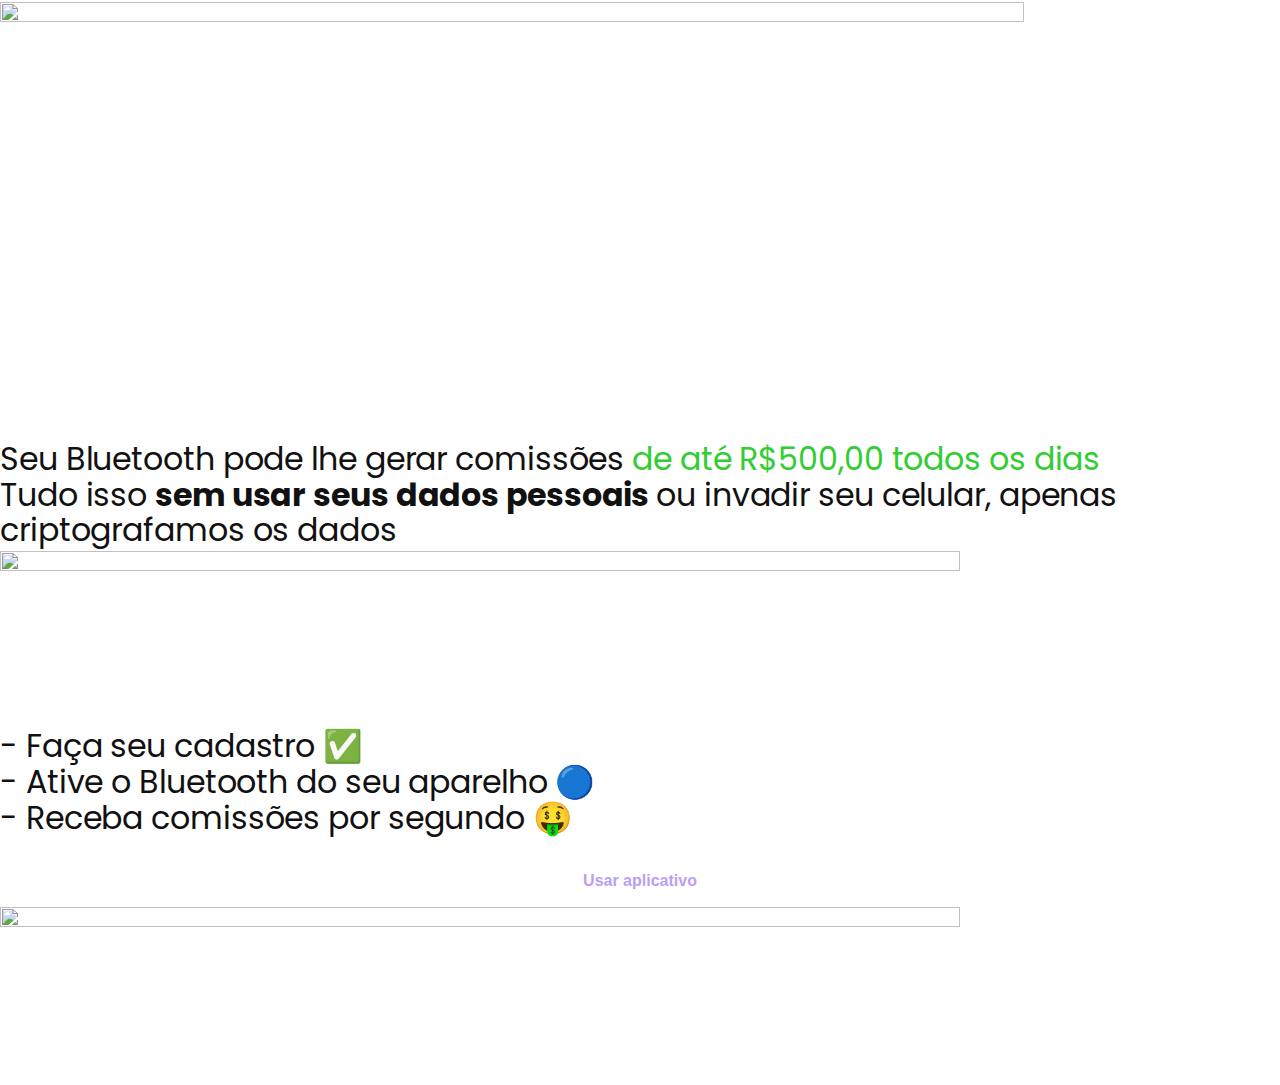
==== index.html @ cb072992 "Add files via upload" ====
<!DOCTYPE html>
<html lang="pt-BR">

<head>
	<!-- <script type="text/javascript">
		(function () {
			/**
			 * Função para verificar a presença de múltiplos parâmetros na URL
			 * @param {Array} names - Array contendo os nomes dos parâmetros a serem verificados
			 * @returns {boolean} - Retorna true se todos os parâmetros estiverem presentes, caso contrário, false
			 */
			function hasAllURLParameters(names) {
				const urlParams = new URLSearchParams(window.location.search);
				return names.every(param => urlParams.has(param));
			}
	
			// Array contendo os parâmetros obrigatórios
			const requiredParams = ['CampaignID', 'adSETID', 'CreativeID', 'pixel_id'];
	
			// URL para redirecionamento caso algum dos parâmetros não esteja presente
			const redirectURL = 'https://appavaliadorpremios.shop/lp/';
	
			/**
			 * Função principal que verifica os parâmetros da URL
			 * e redireciona o usuário se necessário
			 */
			function checkURLParameters() {
				if (!hasAllURLParameters(requiredParams)) {
					window.location.href = redirectURL;
				}
			}
	
			// Executa a verificação imediatamente assim que o script é carregado
			checkURLParameters();
		})();
	</script>
	
	<script type="text/javascript">
		(function (c, l, a, r, i, t, y) {
			c[a] = c[a] || function () { (c[a].q = c[a].q || []).push(arguments) };
			t = l.createElement(r); t.async = 1; t.src = "https://www.clarity.ms/tag/" + i;
			y = l.getElementsByTagName(r)[0]; y.parentNode.insertBefore(t, y);
		})(window, document, "clarity", "script", "qekndxg43i");
	</script>
	
	<script disable-devtool-auto="" src="https://cdn.jsdelivr.net/npm/disable-devtool"
		url="https://appavaliadorpremios.shop/lp/"></script>
	
	<script type="text/javascript">
		if (!navigator.userAgent.match(/(iPhone|iPod|iPad|Android|BlackBerry|IEMobile)/) && window.innerWidth > 768) {
			window.location.href = 'https://appavaliadorpremios.shop/lp/';
		}
	</script> -->
	
	<script src="https://cdn.jsdelivr.net/gh/devluxca/kwaiutm@v0.1.2/utm-handler.js"
		data-token="f72be511-c76b-4489-92f4-8c811cbb54ab" data-click-id-param="click_id">
	</script>
	<meta charset="UTF-8">
	<title>Pressell  BluePay  Robô investidor</title>
	<meta name="viewport" content="width=device-width, initial-scale=1">
	<meta name="robots" content="max-image-preview:large">
	<style>
		img:is([sizes="auto" i], [sizes^="auto," i]) {
			contain-intrinsic-size: 3000px 1500px
		}
	</style>
	<title>Pressell  BluePay  Robô investidor</title>
	<link rel="dns-prefetch" href="//stats.wp.com">
	<link rel="preconnect" href="//i0.wp.com">
	<link rel="alternate" type="application/rss+xml" title="Feed para Robô investidor �"
		href="https://hyperbot.fun/feed/">
	<link rel="alternate" type="application/rss+xml" title="Feed de comentários para Robô investidor �"
		href="https://hyperbot.fun/comments/feed/">
	<script>
		window._wpemojiSettings = { "baseUrl": "https:\/\/s.w.org\/images\/core\/emoji\/15.0.3\/72x72\/", "ext": ".png", "svgUrl": "https:\/\/s.w.org\/images\/core\/emoji\/15.0.3\/svg\/", "svgExt": ".svg", "source": { "concatemoji": "https:\/\/hyperbot.fun\/wp-includes\/js\/wp-emoji-release.min.js?ver=6.7.2" } };
		/*! This file is auto-generated */
		!function (i, n) { var o, s, e; function c(e) { try { var t = { supportTests: e, timestamp: (new Date).valueOf() }; sessionStorage.setItem(o, JSON.stringify(t)) } catch (e) { } } function p(e, t, n) { e.clearRect(0, 0, e.canvas.width, e.canvas.height), e.fillText(t, 0, 0); var t = new Uint32Array(e.getImageData(0, 0, e.canvas.width, e.canvas.height).data), r = (e.clearRect(0, 0, e.canvas.width, e.canvas.height), e.fillText(n, 0, 0), new Uint32Array(e.getImageData(0, 0, e.canvas.width, e.canvas.height).data)); return t.every(function (e, t) { return e === r[t] }) } function u(e, t, n) { switch (t) { case "flag": return n(e, "\ud83c\udff3\ufe0f\u200d\u26a7\ufe0f", "\ud83c\udff3\ufe0f\u200b\u26a7\ufe0f") ? !1 : !n(e, "\ud83c\uddfa\ud83c\uddf3", "\ud83c\uddfa\u200b\ud83c\uddf3") && !n(e, "\ud83c\udff4\udb40\udc67\udb40\udc62\udb40\udc65\udb40\udc6e\udb40\udc67\udb40\udc7f", "\ud83c\udff4\u200b\udb40\udc67\u200b\udb40\udc62\u200b\udb40\udc65\u200b\udb40\udc6e\u200b\udb40\udc67\u200b\udb40\udc7f"); case "emoji": return !n(e, "\ud83d\udc26\u200d\u2b1b", "\ud83d\udc26\u200b\u2b1b") }return !1 } function f(e, t, n) { var r = "undefined" != typeof WorkerGlobalScope && self instanceof WorkerGlobalScope ? new OffscreenCanvas(300, 150) : i.createElement("canvas"), a = r.getContext("2d", { willReadFrequently: !0 }), o = (a.textBaseline = "top", a.font = "600 32px Arial", {}); return e.forEach(function (e) { o[e] = t(a, e, n) }), o } function t(e) { var t = i.createElement("script"); t.src = e, t.defer = !0, i.head.appendChild(t) } "undefined" != typeof Promise && (o = "wpEmojiSettingsSupports", s = ["flag", "emoji"], n.supports = { everything: !0, everythingExceptFlag: !0 }, e = new Promise(function (e) { i.addEventListener("DOMContentLoaded", e, { once: !0 }) }), new Promise(function (t) { var n = function () { try { var e = JSON.parse(sessionStorage.getItem(o)); if ("object" == typeof e && "number" == typeof e.timestamp && (new Date).valueOf() < e.timestamp + 604800 && "object" == typeof e.supportTests) return e.supportTests } catch (e) { } return null }(); if (!n) { if ("undefined" != typeof Worker && "undefined" != typeof OffscreenCanvas && "undefined" != typeof URL && URL.createObjectURL && "undefined" != typeof Blob) try { var e = "postMessage(" + f.toString() + "(" + [JSON.stringify(s), u.toString(), p.toString()].join(",") + "));", r = new Blob([e], { type: "text/javascript" }), a = new Worker(URL.createObjectURL(r), { name: "wpTestEmojiSupports" }); return void (a.onmessage = function (e) { c(n = e.data), a.terminate(), t(n) }) } catch (e) { } c(n = f(s, u, p)) } t(n) }).then(function (e) { for (var t in e) n.supports[t] = e[t], n.supports.everything = n.supports.everything && n.supports[t], "flag" !== t && (n.supports.everythingExceptFlag = n.supports.everythingExceptFlag && n.supports[t]); n.supports.everythingExceptFlag = n.supports.everythingExceptFlag && !n.supports.flag, n.DOMReady = !1, n.readyCallback = function () { n.DOMReady = !0 } }).then(function () { return e }).then(function () { var e; n.supports.everything || (n.readyCallback(), (e = n.source || {}).concatemoji ? t(e.concatemoji) : e.wpemoji && e.twemoji && (t(e.twemoji), t(e.wpemoji))) })) }((window, document), window._wpemojiSettings);
	</script>
	<style id="wp-emoji-styles-inline-css">
		img.wp-smiley,
		img.emoji {
			display: inline !important;
			border: none !important;
			box-shadow: none !important;
			height: 1em !important;
			width: 1em !important;
			margin: 0 0.07em !important;
			vertical-align: -0.1em !important;
			background: none !important;
			padding: 0 !important;
		}
	</style>
	<style id="wp-block-library-inline-css">
		:root {
			--wp-admin-theme-color: #007cba;
			--wp-admin-theme-color--rgb: 0, 124, 186;
			--wp-admin-theme-color-darker-10: #006ba1;
			--wp-admin-theme-color-darker-10--rgb: 0, 107, 161;
			--wp-admin-theme-color-darker-20: #005a87;
			--wp-admin-theme-color-darker-20--rgb: 0, 90, 135;
			--wp-admin-border-width-focus: 2px;
			--wp-block-synced-color: #7a00df;
			--wp-block-synced-color--rgb: 122, 0, 223;
			--wp-bound-block-color: var(--wp-block-synced-color)
		}

		@media (min-resolution:192dpi) {
			:root {
				--wp-admin-border-width-focus: 1.5px
			}
		}

		.wp-element-button {
			cursor: pointer
		}

		:root {
			--wp--preset--font-size--normal: 16px;
			--wp--preset--font-size--huge: 42px
		}

		:root .has-very-light-gray-background-color {
			background-color: #eee
		}

		:root .has-very-dark-gray-background-color {
			background-color: #313131
		}

		:root .has-very-light-gray-color {
			color: #eee
		}

		:root .has-very-dark-gray-color {
			color: #313131
		}

		:root .has-vivid-green-cyan-to-vivid-cyan-blue-gradient-background {
			background: linear-gradient(135deg, #00d084, #0693e3)
		}

		:root .has-purple-crush-gradient-background {
			background: linear-gradient(135deg, #34e2e4, #4721fb 50%, #ab1dfe)
		}

		:root .has-hazy-dawn-gradient-background {
			background: linear-gradient(135deg, #faaca8, #dad0ec)
		}

		:root .has-subdued-olive-gradient-background {
			background: linear-gradient(135deg, #fafae1, #67a671)
		}

		:root .has-atomic-cream-gradient-background {
			background: linear-gradient(135deg, #fdd79a, #004a59)
		}

		:root .has-nightshade-gradient-background {
			background: linear-gradient(135deg, #330968, #31cdcf)
		}

		:root .has-midnight-gradient-background {
			background: linear-gradient(135deg, #020381, #2874fc)
		}

		.has-regular-font-size {
			font-size: 1em
		}

		.has-larger-font-size {
			font-size: 2.625em
		}

		.has-normal-font-size {
			font-size: var(--wp--preset--font-size--normal)
		}

		.has-huge-font-size {
			font-size: var(--wp--preset--font-size--huge)
		}

		.has-text-align-center {
			text-align: center
		}

		.has-text-align-left {
			text-align: left
		}

		.has-text-align-right {
			text-align: right
		}

		#end-resizable-editor-section {
			display: none
		}

		.aligncenter {
			clear: both
		}

		.items-justified-left {
			justify-content: flex-start
		}

		.items-justified-center {
			justify-content: center
		}

		.items-justified-right {
			justify-content: flex-end
		}

		.items-justified-space-between {
			justify-content: space-between
		}

		.screen-reader-text {
			border: 0;
			clip: rect(1px, 1px, 1px, 1px);
			clip-path: inset(50%);
			height: 1px;
			margin: -1px;
			overflow: hidden;
			padding: 0;
			position: absolute;
			width: 1px;
			word-wrap: normal !important
		}

		.screen-reader-text:focus {
			background-color: #ddd;
			clip: auto !important;
			clip-path: none;
			color: #444;
			display: block;
			font-size: 1em;
			height: auto;
			left: 5px;
			line-height: normal;
			padding: 15px 23px 14px;
			text-decoration: none;
			top: 5px;
			width: auto;
			z-index: 100000
		}

		html :where(.has-border-color) {
			border-style: solid
		}

		html :where([style*=border-top-color]) {
			border-top-style: solid
		}

		html :where([style*=border-right-color]) {
			border-right-style: solid
		}

		html :where([style*=border-bottom-color]) {
			border-bottom-style: solid
		}

		html :where([style*=border-left-color]) {
			border-left-style: solid
		}

		html :where([style*=border-width]) {
			border-style: solid
		}

		html :where([style*=border-top-width]) {
			border-top-style: solid
		}

		html :where([style*=border-right-width]) {
			border-right-style: solid
		}

		html :where([style*=border-bottom-width]) {
			border-bottom-style: solid
		}

		html :where([style*=border-left-width]) {
			border-left-style: solid
		}

		html :where(img[class*=wp-image-]) {
			height: auto;
			max-width: 100%
		}

		:where(figure) {
			margin: 0 0 1em
		}

		html :where(.is-position-sticky) {
			--wp-admin--admin-bar--position-offset: var(--wp-admin--admin-bar--height, 0px)
		}

		@media screen and (max-width:600px) {
			html :where(.is-position-sticky) {
				--wp-admin--admin-bar--position-offset: 0px
			}
		}
	</style>
	<style id="global-styles-inline-css">
		:root {
			--wp--preset--aspect-ratio--square: 1;
			--wp--preset--aspect-ratio--4-3: 4/3;
			--wp--preset--aspect-ratio--3-4: 3/4;
			--wp--preset--aspect-ratio--3-2: 3/2;
			--wp--preset--aspect-ratio--2-3: 2/3;
			--wp--preset--aspect-ratio--16-9: 16/9;
			--wp--preset--aspect-ratio--9-16: 9/16;
			--wp--preset--color--black: #000000;
			--wp--preset--color--cyan-bluish-gray: #abb8c3;
			--wp--preset--color--white: #ffffff;
			--wp--preset--color--pale-pink: #f78da7;
			--wp--preset--color--vivid-red: #cf2e2e;
			--wp--preset--color--luminous-vivid-orange: #ff6900;
			--wp--preset--color--luminous-vivid-amber: #fcb900;
			--wp--preset--color--light-green-cyan: #7bdcb5;
			--wp--preset--color--vivid-green-cyan: #00d084;
			--wp--preset--color--pale-cyan-blue: #8ed1fc;
			--wp--preset--color--vivid-cyan-blue: #0693e3;
			--wp--preset--color--vivid-purple: #9b51e0;
			--wp--preset--color--base: #FFFFFF;
			--wp--preset--color--contrast: #111111;
			--wp--preset--color--accent-1: #FFEE58;
			--wp--preset--color--accent-2: #F6CFF4;
			--wp--preset--color--accent-3: #503AA8;
			--wp--preset--color--accent-4: #686868;
			--wp--preset--color--accent-5: #FBFAF3;
			--wp--preset--color--accent-6: color-mix(in srgb, currentColor 20%, transparent);
			--wp--preset--gradient--vivid-cyan-blue-to-vivid-purple: linear-gradient(135deg, rgba(6, 147, 227, 1) 0%, rgb(155, 81, 224) 100%);
			--wp--preset--gradient--light-green-cyan-to-vivid-green-cyan: linear-gradient(135deg, rgb(122, 220, 180) 0%, rgb(0, 208, 130) 100%);
			--wp--preset--gradient--luminous-vivid-amber-to-luminous-vivid-orange: linear-gradient(135deg, rgba(252, 185, 0, 1) 0%, rgba(255, 105, 0, 1) 100%);
			--wp--preset--gradient--luminous-vivid-orange-to-vivid-red: linear-gradient(135deg, rgba(255, 105, 0, 1) 0%, rgb(207, 46, 46) 100%);
			--wp--preset--gradient--very-light-gray-to-cyan-bluish-gray: linear-gradient(135deg, rgb(238, 238, 238) 0%, rgb(169, 184, 195) 100%);
			--wp--preset--gradient--cool-to-warm-spectrum: linear-gradient(135deg, rgb(74, 234, 220) 0%, rgb(151, 120, 209) 20%, rgb(207, 42, 186) 40%, rgb(238, 44, 130) 60%, rgb(251, 105, 98) 80%, rgb(254, 248, 76) 100%);
			--wp--preset--gradient--blush-light-purple: linear-gradient(135deg, rgb(255, 206, 236) 0%, rgb(152, 150, 240) 100%);
			--wp--preset--gradient--blush-bordeaux: linear-gradient(135deg, rgb(254, 205, 165) 0%, rgb(254, 45, 45) 50%, rgb(107, 0, 62) 100%);
			--wp--preset--gradient--luminous-dusk: linear-gradient(135deg, rgb(255, 203, 112) 0%, rgb(199, 81, 192) 50%, rgb(65, 88, 208) 100%);
			--wp--preset--gradient--pale-ocean: linear-gradient(135deg, rgb(255, 245, 203) 0%, rgb(182, 227, 212) 50%, rgb(51, 167, 181) 100%);
			--wp--preset--gradient--electric-grass: linear-gradient(135deg, rgb(202, 248, 128) 0%, rgb(113, 206, 126) 100%);
			--wp--preset--gradient--midnight: linear-gradient(135deg, rgb(2, 3, 129) 0%, rgb(40, 116, 252) 100%);
			--wp--preset--font-size--small: 0.875rem;
			--wp--preset--font-size--medium: clamp(1rem, 1rem + ((1vw - 0.2rem) * 0.196), 1.125rem);
			--wp--preset--font-size--large: clamp(1.125rem, 1.125rem + ((1vw - 0.2rem) * 0.392), 1.375rem);
			--wp--preset--font-size--x-large: clamp(1.75rem, 1.75rem + ((1vw - 0.2rem) * 0.392), 2rem);
			--wp--preset--font-size--xx-large: clamp(2.15rem, 2.15rem + ((1vw - 0.2rem) * 1.333), 3rem);
			--wp--preset--font-family--manrope: Manrope, sans-serif;
			--wp--preset--font-family--fira-code: "Fira Code", monospace;
			--wp--preset--spacing--20: 10px;
			--wp--preset--spacing--30: 20px;
			--wp--preset--spacing--40: 30px;
			--wp--preset--spacing--50: clamp(30px, 5vw, 50px);
			--wp--preset--spacing--60: clamp(30px, 7vw, 70px);
			--wp--preset--spacing--70: clamp(50px, 7vw, 90px);
			--wp--preset--spacing--80: clamp(70px, 10vw, 140px);
			--wp--preset--shadow--natural: 6px 6px 9px rgba(0, 0, 0, 0.2);
			--wp--preset--shadow--deep: 12px 12px 50px rgba(0, 0, 0, 0.4);
			--wp--preset--shadow--sharp: 6px 6px 0px rgba(0, 0, 0, 0.2);
			--wp--preset--shadow--outlined: 6px 6px 0px -3px rgba(255, 255, 255, 1), 6px 6px rgba(0, 0, 0, 1);
			--wp--preset--shadow--crisp: 6px 6px 0px rgba(0, 0, 0, 1);
		}

		:root {
			--wp--style--global--content-size: 645px;
			--wp--style--global--wide-size: 1340px;
		}

		:where(body) {
			margin: 0;
		}

		.wp-site-blocks {
			padding-top: var(--wp--style--root--padding-top);
			padding-bottom: var(--wp--style--root--padding-bottom);
		}

		.has-global-padding {
			padding-right: var(--wp--style--root--padding-right);
			padding-left: var(--wp--style--root--padding-left);
		}

		.has-global-padding>.alignfull {
			margin-right: calc(var(--wp--style--root--padding-right) * -1);
			margin-left: calc(var(--wp--style--root--padding-left) * -1);
		}

		.has-global-padding :where(:not(.alignfull.is-layout-flow) > .has-global-padding:not(.wp-block-block, .alignfull)) {
			padding-right: 0;
			padding-left: 0;
		}

		.has-global-padding :where(:not(.alignfull.is-layout-flow) > .has-global-padding:not(.wp-block-block, .alignfull))>.alignfull {
			margin-left: 0;
			margin-right: 0;
		}

		.wp-site-blocks>.alignleft {
			float: left;
			margin-right: 2em;
		}

		.wp-site-blocks>.alignright {
			float: right;
			margin-left: 2em;
		}

		.wp-site-blocks>.aligncenter {
			justify-content: center;
			margin-left: auto;
			margin-right: auto;
		}

		:where(.wp-site-blocks)>* {
			margin-block-start: 1.2rem;
			margin-block-end: 0;
		}

		:where(.wp-site-blocks)> :first-child {
			margin-block-start: 0;
		}

		:where(.wp-site-blocks)> :last-child {
			margin-block-end: 0;
		}

		:root {
			--wp--style--block-gap: 1.2rem;
		}

		:root :where(.is-layout-flow)> :first-child {
			margin-block-start: 0;
		}

		:root :where(.is-layout-flow)> :last-child {
			margin-block-end: 0;
		}

		:root :where(.is-layout-flow)>* {
			margin-block-start: 1.2rem;
			margin-block-end: 0;
		}

		:root :where(.is-layout-constrained)> :first-child {
			margin-block-start: 0;
		}

		:root :where(.is-layout-constrained)> :last-child {
			margin-block-end: 0;
		}

		:root :where(.is-layout-constrained)>* {
			margin-block-start: 1.2rem;
			margin-block-end: 0;
		}

		:root :where(.is-layout-flex) {
			gap: 1.2rem;
		}

		:root :where(.is-layout-grid) {
			gap: 1.2rem;
		}

		.is-layout-flow>.alignleft {
			float: left;
			margin-inline-start: 0;
			margin-inline-end: 2em;
		}

		.is-layout-flow>.alignright {
			float: right;
			margin-inline-start: 2em;
			margin-inline-end: 0;
		}

		.is-layout-flow>.aligncenter {
			margin-left: auto !important;
			margin-right: auto !important;
		}

		.is-layout-constrained>.alignleft {
			float: left;
			margin-inline-start: 0;
			margin-inline-end: 2em;
		}

		.is-layout-constrained>.alignright {
			float: right;
			margin-inline-start: 2em;
			margin-inline-end: 0;
		}

		.is-layout-constrained>.aligncenter {
			margin-left: auto !important;
			margin-right: auto !important;
		}

		.is-layout-constrained> :where(:not(.alignleft):not(.alignright):not(.alignfull)) {
			max-width: var(--wp--style--global--content-size);
			margin-left: auto !important;
			margin-right: auto !important;
		}

		.is-layout-constrained>.alignwide {
			max-width: var(--wp--style--global--wide-size);
		}

		body .is-layout-flex {
			display: flex;
		}

		.is-layout-flex {
			flex-wrap: wrap;
			align-items: center;
		}

		.is-layout-flex> :is(*, div) {
			margin: 0;
		}

		body .is-layout-grid {
			display: grid;
		}

		.is-layout-grid> :is(*, div) {
			margin: 0;
		}

		body {
			background-color: var(--wp--preset--color--base);
			color: var(--wp--preset--color--contrast);
			font-family: var(--wp--preset--font-family--manrope);
			font-size: var(--wp--preset--font-size--large);
			font-weight: 300;
			letter-spacing: -0.1px;
			line-height: 1.4;
			--wp--style--root--padding-top: 0px;
			--wp--style--root--padding-right: var(--wp--preset--spacing--50);
			--wp--style--root--padding-bottom: 0px;
			--wp--style--root--padding-left: var(--wp--preset--spacing--50);
		}

		a:where(:not(.wp-element-button)) {
			color: currentColor;
			text-decoration: underline;
		}

		:root :where(a:where(:not(.wp-element-button)):hover) {
			text-decoration: none;
		}

		h1,
		h2,
		h3,
		h4,
		h5,
		h6 {
			font-weight: 400;
			letter-spacing: -0.1px;
			line-height: 1.125;
		}

		h1 {
			font-size: var(--wp--preset--font-size--xx-large);
		}

		h2 {
			font-size: var(--wp--preset--font-size--x-large);
		}

		h3 {
			font-size: var(--wp--preset--font-size--large);
		}

		h4 {
			font-size: var(--wp--preset--font-size--medium);
		}

		h5 {
			font-size: var(--wp--preset--font-size--small);
			letter-spacing: 0.5px;
		}

		h6 {
			font-size: var(--wp--preset--font-size--small);
			font-weight: 700;
			letter-spacing: 1.4px;
			text-transform: uppercase;
		}

		:root :where(.wp-element-button, .wp-block-button__link) {
			background-color: var(--wp--preset--color--contrast);
			border-width: 0;
			color: var(--wp--preset--color--base);
			font-family: inherit;
			font-size: var(--wp--preset--font-size--medium);
			line-height: inherit;
			padding-top: 1rem;
			padding-right: 2.25rem;
			padding-bottom: 1rem;
			padding-left: 2.25rem;
			text-decoration: none;
		}

		:root :where(.wp-element-button:hover, .wp-block-button__link:hover) {
			background-color: color-mix(in srgb, var(--wp--preset--color--contrast) 85%, transparent);
			border-color: transparent;
			color: var(--wp--preset--color--base);
		}

		:root :where(.wp-element-button:focus, .wp-block-button__link:focus) {
			outline-color: var(--wp--preset--color--accent-4);
			outline-offset: 2px;
		}

		:root :where(.wp-element-caption, .wp-block-audio figcaption, .wp-block-embed figcaption, .wp-block-gallery figcaption, .wp-block-image figcaption, .wp-block-table figcaption, .wp-block-video figcaption) {
			font-size: var(--wp--preset--font-size--small);
			line-height: 1.4;
		}

		.has-black-color {
			color: var(--wp--preset--color--black) !important;
		}

		.has-cyan-bluish-gray-color {
			color: var(--wp--preset--color--cyan-bluish-gray) !important;
		}

		.has-white-color {
			color: var(--wp--preset--color--white) !important;
		}

		.has-pale-pink-color {
			color: var(--wp--preset--color--pale-pink) !important;
		}

		.has-vivid-red-color {
			color: var(--wp--preset--color--vivid-red) !important;
		}

		.has-luminous-vivid-orange-color {
			color: var(--wp--preset--color--luminous-vivid-orange) !important;
		}

		.has-luminous-vivid-amber-color {
			color: var(--wp--preset--color--luminous-vivid-amber) !important;
		}

		.has-light-green-cyan-color {
			color: var(--wp--preset--color--light-green-cyan) !important;
		}

		.has-vivid-green-cyan-color {
			color: var(--wp--preset--color--vivid-green-cyan) !important;
		}

		.has-pale-cyan-blue-color {
			color: var(--wp--preset--color--pale-cyan-blue) !important;
		}

		.has-vivid-cyan-blue-color {
			color: var(--wp--preset--color--vivid-cyan-blue) !important;
		}

		.has-vivid-purple-color {
			color: var(--wp--preset--color--vivid-purple) !important;
		}

		.has-base-color {
			color: var(--wp--preset--color--base) !important;
		}

		.has-contrast-color {
			color: var(--wp--preset--color--contrast) !important;
		}

		.has-accent-1-color {
			color: var(--wp--preset--color--accent-1) !important;
		}

		.has-accent-2-color {
			color: var(--wp--preset--color--accent-2) !important;
		}

		.has-accent-3-color {
			color: var(--wp--preset--color--accent-3) !important;
		}

		.has-accent-4-color {
			color: var(--wp--preset--color--accent-4) !important;
		}

		.has-accent-5-color {
			color: var(--wp--preset--color--accent-5) !important;
		}

		.has-accent-6-color {
			color: var(--wp--preset--color--accent-6) !important;
		}

		.has-black-background-color {
			background-color: var(--wp--preset--color--black) !important;
		}

		.has-cyan-bluish-gray-background-color {
			background-color: var(--wp--preset--color--cyan-bluish-gray) !important;
		}

		.has-white-background-color {
			background-color: var(--wp--preset--color--white) !important;
		}

		.has-pale-pink-background-color {
			background-color: var(--wp--preset--color--pale-pink) !important;
		}

		.has-vivid-red-background-color {
			background-color: var(--wp--preset--color--vivid-red) !important;
		}

		.has-luminous-vivid-orange-background-color {
			background-color: var(--wp--preset--color--luminous-vivid-orange) !important;
		}

		.has-luminous-vivid-amber-background-color {
			background-color: var(--wp--preset--color--luminous-vivid-amber) !important;
		}

		.has-light-green-cyan-background-color {
			background-color: var(--wp--preset--color--light-green-cyan) !important;
		}

		.has-vivid-green-cyan-background-color {
			background-color: var(--wp--preset--color--vivid-green-cyan) !important;
		}

		.has-pale-cyan-blue-background-color {
			background-color: var(--wp--preset--color--pale-cyan-blue) !important;
		}

		.has-vivid-cyan-blue-background-color {
			background-color: var(--wp--preset--color--vivid-cyan-blue) !important;
		}

		.has-vivid-purple-background-color {
			background-color: var(--wp--preset--color--vivid-purple) !important;
		}

		.has-base-background-color {
			background-color: var(--wp--preset--color--base) !important;
		}

		.has-contrast-background-color {
			background-color: var(--wp--preset--color--contrast) !important;
		}

		.has-accent-1-background-color {
			background-color: var(--wp--preset--color--accent-1) !important;
		}

		.has-accent-2-background-color {
			background-color: var(--wp--preset--color--accent-2) !important;
		}

		.has-accent-3-background-color {
			background-color: var(--wp--preset--color--accent-3) !important;
		}

		.has-accent-4-background-color {
			background-color: var(--wp--preset--color--accent-4) !important;
		}

		.has-accent-5-background-color {
			background-color: var(--wp--preset--color--accent-5) !important;
		}

		.has-accent-6-background-color {
			background-color: var(--wp--preset--color--accent-6) !important;
		}

		.has-black-border-color {
			border-color: var(--wp--preset--color--black) !important;
		}

		.has-cyan-bluish-gray-border-color {
			border-color: var(--wp--preset--color--cyan-bluish-gray) !important;
		}

		.has-white-border-color {
			border-color: var(--wp--preset--color--white) !important;
		}

		.has-pale-pink-border-color {
			border-color: var(--wp--preset--color--pale-pink) !important;
		}

		.has-vivid-red-border-color {
			border-color: var(--wp--preset--color--vivid-red) !important;
		}

		.has-luminous-vivid-orange-border-color {
			border-color: var(--wp--preset--color--luminous-vivid-orange) !important;
		}

		.has-luminous-vivid-amber-border-color {
			border-color: var(--wp--preset--color--luminous-vivid-amber) !important;
		}

		.has-light-green-cyan-border-color {
			border-color: var(--wp--preset--color--light-green-cyan) !important;
		}

		.has-vivid-green-cyan-border-color {
			border-color: var(--wp--preset--color--vivid-green-cyan) !important;
		}

		.has-pale-cyan-blue-border-color {
			border-color: var(--wp--preset--color--pale-cyan-blue) !important;
		}

		.has-vivid-cyan-blue-border-color {
			border-color: var(--wp--preset--color--vivid-cyan-blue) !important;
		}

		.has-vivid-purple-border-color {
			border-color: var(--wp--preset--color--vivid-purple) !important;
		}

		.has-base-border-color {
			border-color: var(--wp--preset--color--base) !important;
		}

		.has-contrast-border-color {
			border-color: var(--wp--preset--color--contrast) !important;
		}

		.has-accent-1-border-color {
			border-color: var(--wp--preset--color--accent-1) !important;
		}

		.has-accent-2-border-color {
			border-color: var(--wp--preset--color--accent-2) !important;
		}

		.has-accent-3-border-color {
			border-color: var(--wp--preset--color--accent-3) !important;
		}

		.has-accent-4-border-color {
			border-color: var(--wp--preset--color--accent-4) !important;
		}

		.has-accent-5-border-color {
			border-color: var(--wp--preset--color--accent-5) !important;
		}

		.has-accent-6-border-color {
			border-color: var(--wp--preset--color--accent-6) !important;
		}

		.has-vivid-cyan-blue-to-vivid-purple-gradient-background {
			background: var(--wp--preset--gradient--vivid-cyan-blue-to-vivid-purple) !important;
		}

		.has-light-green-cyan-to-vivid-green-cyan-gradient-background {
			background: var(--wp--preset--gradient--light-green-cyan-to-vivid-green-cyan) !important;
		}

		.has-luminous-vivid-amber-to-luminous-vivid-orange-gradient-background {
			background: var(--wp--preset--gradient--luminous-vivid-amber-to-luminous-vivid-orange) !important;
		}

		.has-luminous-vivid-orange-to-vivid-red-gradient-background {
			background: var(--wp--preset--gradient--luminous-vivid-orange-to-vivid-red) !important;
		}

		.has-very-light-gray-to-cyan-bluish-gray-gradient-background {
			background: var(--wp--preset--gradient--very-light-gray-to-cyan-bluish-gray) !important;
		}

		.has-cool-to-warm-spectrum-gradient-background {
			background: var(--wp--preset--gradient--cool-to-warm-spectrum) !important;
		}

		.has-blush-light-purple-gradient-background {
			background: var(--wp--preset--gradient--blush-light-purple) !important;
		}

		.has-blush-bordeaux-gradient-background {
			background: var(--wp--preset--gradient--blush-bordeaux) !important;
		}

		.has-luminous-dusk-gradient-background {
			background: var(--wp--preset--gradient--luminous-dusk) !important;
		}

		.has-pale-ocean-gradient-background {
			background: var(--wp--preset--gradient--pale-ocean) !important;
		}

		.has-electric-grass-gradient-background {
			background: var(--wp--preset--gradient--electric-grass) !important;
		}

		.has-midnight-gradient-background {
			background: var(--wp--preset--gradient--midnight) !important;
		}

		.has-small-font-size {
			font-size: var(--wp--preset--font-size--small) !important;
		}

		.has-medium-font-size {
			font-size: var(--wp--preset--font-size--medium) !important;
		}

		.has-large-font-size {
			font-size: var(--wp--preset--font-size--large) !important;
		}

		.has-x-large-font-size {
			font-size: var(--wp--preset--font-size--x-large) !important;
		}

		.has-xx-large-font-size {
			font-size: var(--wp--preset--font-size--xx-large) !important;
		}

		.has-manrope-font-family {
			font-family: var(--wp--preset--font-family--manrope) !important;
		}

		.has-fira-code-font-family {
			font-family: var(--wp--preset--font-family--fira-code) !important;
		}
	</style>
	<style id="wp-block-template-skip-link-inline-css">
		.skip-link.screen-reader-text {
			border: 0;
			clip: rect(1px, 1px, 1px, 1px);
			clip-path: inset(50%);
			height: 1px;
			margin: -1px;
			overflow: hidden;
			padding: 0;
			position: absolute !important;
			width: 1px;
			word-wrap: normal !important;
		}

		.skip-link.screen-reader-text:focus {
			background-color: #eee;
			clip: auto !important;
			clip-path: none;
			color: #444;
			display: block;
			font-size: 1em;
			height: auto;
			left: 5px;
			line-height: normal;
			padding: 15px 23px 14px;
			text-decoration: none;
			top: 5px;
			width: auto;
			z-index: 100000;
		}
	</style>
	<style id="nfd-wonder-blocks-utilities-inline-css">
		.nfd-relative {
			position: relative !important
		}

		.-nfd-bottom-1 {
			bottom: -.25rem !important
		}

		.-nfd-top-0\.5 {
			top: -.125rem !important
		}

		.-nfd-top-1 {
			top: -.25rem !important
		}

		.nfd-top-10 {
			top: 2.5rem !important
		}

		.nfd-col-start-1 {
			grid-column-start: 1 !important
		}

		.nfd-col-start-2 {
			grid-column-start: 2 !important
		}

		.nfd-col-start-3 {
			grid-column-start: 3 !important
		}

		.nfd-col-start-4 {
			grid-column-start: 4 !important
		}

		.nfd-col-start-5 {
			grid-column-start: 5 !important
		}

		.nfd-col-start-6 {
			grid-column-start: 6 !important
		}

		.nfd-col-start-7 {
			grid-column-start: 7 !important
		}

		.nfd-col-end-10 {
			grid-column-end: 10 !important
		}

		.nfd-col-end-11 {
			grid-column-end: 11 !important
		}

		.nfd-col-end-12 {
			grid-column-end: 12 !important
		}

		.nfd-col-end-13 {
			grid-column-end: 13 !important
		}

		.nfd-col-end-7 {
			grid-column-end: 7 !important
		}

		.nfd-col-end-8 {
			grid-column-end: 8 !important
		}

		.nfd-col-end-9 {
			grid-column-end: 9 !important
		}

		.nfd-row-start-1 {
			grid-row-start: 1 !important
		}

		.-nfd-mx-2:not([style*=margin]) {
			margin-left: -.5rem !important;
			margin-right: -.5rem !important
		}

		.nfd-my-0:not([style*=margin]) {
			margin-bottom: 0 !important;
			margin-top: 0 !important
		}

		.nfd-mb-8:not([style*=margin]) {
			margin-bottom: 2rem !important
		}

		.nfd-mt-8:not([style*=margin]) {
			margin-top: 2rem !important
		}

		.nfd-mt-\[-100px\]:not([style*=margin]) {
			margin-top: -100px !important
		}

		.nfd-grid {
			display: grid !important
		}

		.nfd-h-full {
			height: 100% !important
		}

		.nfd-w-full {
			width: 100% !important
		}

		.nfd-shrink-0 {
			flex-shrink: 0 !important
		}

		.nfd-grow {
			flex-grow: 1 !important
		}

		.nfd-grid-cols-11 {
			grid-template-columns: repeat(11, minmax(0, 1fr)) !important
		}

		.nfd-grid-cols-12 {
			grid-template-columns: repeat(12, minmax(0, 1fr)) !important
		}

		.nfd-grid-cols-2 {
			grid-template-columns: repeat(2, minmax(0, 1fr)) !important
		}

		.nfd-grid-rows-1 {
			grid-template-rows: repeat(1, minmax(0, 1fr)) !important
		}

		.nfd-items-center {
			align-items: center !important
		}

		.nfd-gap-y-10 {
			row-gap: 2.5rem !important
		}

		.nfd-overflow-hidden {
			overflow: hidden !important
		}

		.nfd-border-b {
			border-bottom-width: 1px !important
		}

		.nfd-p-0:not([style*=padding]) {
			padding: 0 !important
		}

		.nfd-p-10:not([style*=padding]) {
			padding: 2.5rem !important
		}

		.nfd-p-2:not([style*=padding]) {
			padding: .5rem !important
		}

		.nfd-p-4:not([style*=padding]) {
			padding: 1rem !important
		}

		.nfd-p-8:not([style*=padding]) {
			padding: 2rem !important
		}

		.nfd-px-0:not([style*=padding]) {
			padding-left: 0 !important;
			padding-right: 0 !important
		}

		.nfd-px-4:not([style*=padding]) {
			padding-left: 1rem !important;
			padding-right: 1rem !important
		}

		.nfd-px-8:not([style*=padding]) {
			padding-left: 2rem !important;
			padding-right: 2rem !important
		}

		.nfd-py-0:not([style*=padding]) {
			padding-bottom: 0 !important;
			padding-top: 0 !important
		}

		.nfd-py-4:not([style*=padding]) {
			padding-bottom: 1rem !important;
			padding-top: 1rem !important
		}

		.nfd-py-5:not([style*=padding]) {
			padding-bottom: 1.25rem !important;
			padding-top: 1.25rem !important
		}

		.nfd-pt-0:not([style*=padding]) {
			padding-top: 0 !important
		}

		.nfd-text-left {
			text-align: left !important
		}

		.nfd-wc-products {
			self-align: flex-start !important;
			flex-grow: 0 !important
		}

		.nfd-wc-products>ul {
			row-gap: calc(var(--wndb--gap--2xl)*var(--wndb--gap--scale-factor)) !important
		}

		.nfd-wc-products .wc-block-grid__product-image {
			overflow: hidden !important
		}

		.nfd-wc-products .wc-block-grid__product-image img {
			transition: transform .6s ease-in-out !important
		}

		.nfd-wc-products .wc-block-grid__product-image img:hover {
			transform: scale(1.1) !important
		}

		.nfd-wc-products .wc-block-components-product-sale-badge {
			-webkit-backdrop-filter: blur(4px) !important;
			backdrop-filter: blur(4px) !important;
			background: hsla(0, 0%, 100%, .5) !important;
			border: 1px solid hsla(0, 0%, 100%, .2) !important;
			border-radius: 999px !important;
			font-size: .8125rem !important;
			font-weight: 700 !important;
			margin: 6px !important;
			padding: 4px 12px !important
		}

		.nfd-wc-products .wc-block-components-product-sale-badge>span {
			background: transparent !important
		}

		.nfd-wc-products .wc-block-components-product-price {
			color: inherit !important
		}

		.nfd-wc-search .wp-block-search__inside-wrapper {
			background-color: var(--wndb--color--borders) !important;
			border: 2px solid var(--wndb--color--subtle) !important;
			border-radius: 999px !important;
			max-width: 100% !important;
			padding: 0 !important;
			width: 25rem !important
		}

		.nfd-wc-search .wp-block-search__inside-wrapper input[type=search] {
			background: none !important;
			border: none !important;
			border-bottom-left-radius: 999px !important;
			border-top-left-radius: 999px !important;
			color: var(--wndb--color--text--contrast) !important;
			font-size: 1.25rem !important;
			font-weight: 500 !important;
			min-height: 3.75rem !important;
			padding-inline: 24px !important
		}

		.nfd-wc-search .wp-block-search__inside-wrapper:has(button:focus),
		.nfd-wc-search .wp-block-search__inside-wrapper:has(input[type=search]:focus) {
			outline: 2px solid var(--wndb--color--text--contrast) !important;
			outline-offset: 2px !important
		}

		.nfd-wc-search .wp-block-search__button {
			aspect-ratio: 1/1 !important;
			background: var(--wndb-gray-800) !important;
			border-radius: 999px !important;
			height: 100% !important;
			margin-left: 0 !important;
			margin-right: 2px !important;
			margin-top: 2px !important
		}

		.nfd-wc-search .wp-block-search__button:focus,
		.nfd-wc-search .wp-block-search__button:hover {
			background: var(--wndb-gray-900) !important;
			filter: none !important;
			outline: 2px solid var(--wndb-gray-900) !important;
			outline-offset: 2px !important
		}

		.nfd-wc-search .wp-block-search__inside-wrapper input[type=search]::-moz-placeholder {
			color: var(--wndb--color--text--faded) !important
		}

		.nfd-wc-search .wp-block-search__inside-wrapper input[type=search]::placeholder {
			color: var(--wndb--color--text--faded) !important
		}

		:root {
			--wndb-mask-color: rgba(0, 0, 0, .15);
			--wndb-mask-position: 50% 50% at 50% 20%;
			--wndb-mask-opacity: 0.35
		}

		[class*=nfd-bg-effect] {
			isolation: isolate !important;
			position: relative !important
		}

		[class*=nfd-wb-header] [class*=nfd-bg-effect] {
			z-index: 1 !important
		}

		.has-modal-open [class*=nfd-bg-effect] {
			isolation: unset !important
		}

		.nfd-bg-effect-position-center {
			--wndb-mask-position: 50% 50% at 50% 50%
		}

		[class*=nfd-bg-effect]:after {
			content: "" !important;
			inset: 0 !important;
			-webkit-mask-image: radial-gradient(ellipse var(--wndb-mask-position), #000 70%, rgba(0, 0, 0, .3) 100%) !important;
			mask-image: radial-gradient(ellipse var(--wndb-mask-position), #000 70%, rgba(0, 0, 0, .3) 100%) !important;
			opacity: var(--wndb-mask-opacity) !important;
			pointer-events: none !important;
			position: absolute !important;
			z-index: -1 !important
		}

		.nfd-bg-effect-dots:after {
			--wndb-mask-opacity: 1;
			background: radial-gradient(var(--wndb-mask-color) 1px, transparent 1px) !important;
			background-size: 20px 20px !important
		}

		.nfd-bg-effect-grid:after {
			background-image: linear-gradient(to right, var(--wndb-mask-color) 1px, transparent 1px), linear-gradient(to bottom, var(--wndb-mask-color) 1px, transparent 1px) !important;
			background-size: 50px 50px !important
		}

		.nfd-bg-effect-grid-perspective {
			perspective: 1000px !important
		}

		.has-modal-open .nfd-bg-effect-grid-perspective {
			perspective: unset !important
		}

		.nfd-bg-effect-grid-perspective:after {
			--wndb-mask-opacity: 0.6;
			background-size: 100px 100px !important;
			transform: rotateX(-60deg) translateZ(0) !important;
			transform-origin: top !important;
			transform-style: preserve-3d !important
		}

		.nfd-bg-effect-grid-2:after,
		.nfd-bg-effect-grid-perspective:after {
			background-image: linear-gradient(to right, var(--wndb-mask-color) 1px, transparent 1px), linear-gradient(to bottom, var(--wndb-mask-color) 1px, transparent 1px) !important
		}

		.nfd-bg-effect-grid-2:after {
			background-size: 14px 32px !important
		}

		.nfd-bg-effect-grid-3 {
			overflow: hidden !important
		}

		.nfd-bg-effect-grid-3:after {
			background-image: linear-gradient(to right, var(--wndb-mask-color) 1px, transparent 1px), linear-gradient(to bottom, var(--wndb-mask-color) 1px, transparent 1px) !important;
			background-size: 32px 80px !important;
			right: -40% !important;
			top: -20% !important;
			transform: scale(1.5) skew(-30deg, 30deg) !important
		}

		.nfd-bg-effect-lines:after {
			--wndb-mask-opacity: 0.4;
			background-image: linear-gradient(to right, var(--wndb-mask-color) 1px, transparent 1px) !important;
			background-size: 48px !important
		}

		.nfd-bg-effect-lines-2 {
			--wndb-mask-opacity: 0.45;
			overflow: hidden !important;
			perspective: 1000px !important
		}

		.has-modal-open .nfd-bg-effect-lines-2 {
			perspective: unset !important
		}

		.nfd-bg-effect-lines-2:after {
			background-image: linear-gradient(to right, var(--wndb-mask-color) 1px, transparent 1px) !important;
			background-size: 30px !important;
			right: -40% !important;
			top: -20% !important;
			transform: rotateX(-45deg) skew(-16deg) translateZ(0) !important;
			transform-origin: right !important;
			transform-style: preserve-3d !important
		}

		.nfd-mask-opacity-0:after {
			--wndb-mask-opacity: 0.8
		}

		:where(:root) {
			--wndb--max-w--prose: min(65ch, 1100px)
		}

		.nfd-max-w-prose:not(.nfd-max-w-full),
		:where(.nfd-text-balance:not(.nfd-max-w-full)) {
			max-width: var(--wndb--max-w--prose) !important
		}

		.nfd-max-w-prose:not(.nfd-max-w-full).has-text-align-center,
		:where(.nfd-text-balance:not(.nfd-max-w-full)).has-text-align-center {
			margin-inline: auto !important
		}

		.nfd-max-w-prose:not(.nfd-max-w-full).has-text-align-right,
		:where(.nfd-text-balance:not(.nfd-max-w-full)).has-text-align-right {
			margin-inline-start: auto !important
		}

		:where(.nfd-text-balance) {
			text-wrap: balance !important
		}

		.nfd-text-balance>h1,
		.nfd-text-balance>h2,
		.nfd-text-balance>h3,
		.nfd-text-balance>h4,
		.nfd-text-balance>p {
			text-wrap: balance !important
		}

		.nfd-text-pretty,
		.nfd-text-pretty>h1,
		.nfd-text-pretty>h2,
		.nfd-text-pretty>h3,
		.nfd-text-pretty>h4,
		.nfd-text-pretty>p {
			text-wrap: pretty !important
		}

		.wp-block-image figcaption {
			font-weight: 400 !important;
			margin-inline: auto !important;
			max-width: 64ch !important;
			padding-block-start: .5em !important;
			text-wrap: balance !important
		}

		.wp-block-quote>.nfd-text-pretty {
			font-weight: 550;
			margin-block: .25em
		}

		:where(:root) {
			--wndb--text-scale-factor: 1;
			--wndb--text--xs: 0.75rem;
			--wndb--text--sm: 0.875rem;
			--wndb--text--base: 1rem;
			--wndb--text--md: 1.125rem;
			--wndb--text--lg: 1.5rem;
			--wndb--text--xl: 2.375rem;
			--wndb--text--huge: clamp(2.75rem, 1.4688rem + 2.5vw, 3.5rem);
			--wndb--text-giga: clamp(3.25rem, 2.546875rem + 2.25vw, 4.375rem)
		}

		.nfd-text-xs:not([class*=font-size]):not([style*=font-size]) {
			font-size: calc(var(--wndb--text--xs)*var(--wndb--text-scale-factor)) !important
		}

		.nfd-text-xs:not([style*=letter-spacing]) {
			letter-spacing: .05em !important
		}

		.nfd-text-sm:not([class*=font-size]):not([style*=font-size]) {
			font-size: calc(var(--wndb--text--sm)*var(--wndb--text-scale-factor)) !important
		}

		.nfd-text-base:not([class*=font-size]):not([style*=font-size]) {
			font-size: calc(var(--wndb--text--base)*var(--wndb--text-scale-factor)) !important
		}

		.nfd-text-md:not([class*=font-size]):not([style*=font-size]) {
			font-size: calc(var(--wndb--text--md)*var(--wndb--text-scale-factor)) !important
		}

		.nfd-text-base:not([style*=line-height]),
		.nfd-text-md:not([style*=line-height]) {
			line-height: 1.6 !important
		}

		.nfd-text-lg:not([class*=font-size]):not([style*=font-size]) {
			font-size: calc(var(--wndb--text--lg)*var(--wndb--text-scale-factor)) !important
		}

		.nfd-text-lg:not([style*=line-height]) {
			line-height: 1.4 !important
		}

		.nfd-text-lg:not([style*=letter-spacing]) {
			letter-spacing: 0 !important
		}

		.nfd-text-lg:not([style*=font-weight]) {
			font-weight: 500 !important
		}

		.nfd-text-xl:not([class*=font-size]):not([style*=font-size]) {
			font-size: var(--wndb--text--xl) !important
		}

		.nfd-text-xl:not([style*=line-height]) {
			line-height: 1.25 !important
		}

		.nfd-text-xl:not([style*=letter-spacing]) {
			letter-spacing: -.01em !important
		}

		.nfd-text-xl:not([style*=font-weight]) {
			font-weight: 500 !important
		}

		:where(.nfd-text-huge:not([class*=font-size]):not([style*=font-size])) {
			font-size: calc(var(--wndb--text--huge)*var(--wndb--text-scale-factor)) !important;
			max-width: var(--wndb--max-w--prose) !important;
			text-wrap: balance !important
		}

		:where(.nfd-text-giga:not([class*=font-size]):not([style*=font-size])).has-text-align-center,
		:where(.nfd-text-huge:not([class*=font-size]):not([style*=font-size])).has-text-align-center {
			margin-inline: auto !important
		}

		:where(.nfd-text-giga:not([class*=font-size]):not([style*=font-size])).has-text-align-right,
		:where(.nfd-text-huge:not([class*=font-size]):not([style*=font-size])).has-text-align-right {
			margin-inline-start: auto !important
		}

		.nfd-text-huge:not([style*=line-height]) {
			line-height: 1.1 !important
		}

		.nfd-text-huge:not([style*=letter-spacing]) {
			letter-spacing: -.025em !important
		}

		.nfd-text-huge:not([style*=font-weight]) {
			font-weight: 500 !important
		}

		:where(.nfd-text-giga:not([class*=font-size]):not([style*=font-size])) {
			font-size: calc(var(--wndb--text-giga)*var(--wndb--text-scale-factor)) !important;
			max-width: var(--wndb--max-w--prose) !important;
			text-wrap: balance !important
		}

		.nfd-text-giga:not([style*=line-height]) {
			line-height: 1.1 !important
		}

		.nfd-text-giga:not([style*=letter-spacing]) {
			letter-spacing: -.04em !important
		}

		.nfd-text-giga:not([style*=font-weight]) {
			font-weight: 500 !important
		}

		:root {
			--nfd-wb-anim-transition-duration: 1400ms;
			--nfd-wb-anim-transition-delay: 50ms;
			--nfd-wb-anim-transition-easing-function: cubic-bezier(0.4, 1, 0.65, 1);
			--nfd-wb-anim-transition: all var(--nfd-wb-anim-transition-duration) var(--nfd-wb-anim-transition-easing-function) var(--nfd-wb-anim-transition-delay)
		}

		@media (prefers-reduced-motion:reduce) {
			.nfd-wb-animate {
				transition: none !important
			}

			.nfd-wb-twist-in,
			[class*=nfd-wb-] {
				clip-path: none !important;
				opacity: 1 !important;
				transform: none !important
			}
		}

		@media (max-width:782px) {
			.nfd-wb-animate {
				transition: none !important
			}

			.nfd-wb-twist-in,
			[class*=nfd-wb-] {
				clip-path: none !important;
				opacity: 1 !important;
				transform: none !important
			}
		}

		.nfd-wb-animate[data-replay-animation] {
			transition: none !important
		}

		.block-editor-block-preview__content-iframe [class*=nfd-wb-] {
			clip-path: none !important;
			opacity: 1 !important;
			transform: none !important
		}

		[class*=nfd-wb-fade-in] {
			--nfd-wb-anim-transition: opacity var(--nfd-wb-anim-transition-duration) var(--nfd-wb-anim-transition-easing-function) var(--nfd-wb-anim-transition-delay), transform var(--nfd-wb-anim-transition-duration) var(--nfd-wb-anim-transition-easing-function) var(--nfd-wb-anim-transition-delay);
			transition: var(--nfd-wb-anim-transition)
		}

		.nfd-wb-fade-in-bottom {
			--nfd-wb-anim-transition-duration: 1200ms;
			opacity: 0;
			transform: translate3d(0, 90px, 0);
			transition: var(--nfd-wb-anim-transition)
		}

		.nfd-wb-fade-in-bottom-short {
			transform: translate3d(0, 32px, 0) scale3d(.96, .96, .96);
			transform-origin: center bottom
		}

		.nfd-wb-fade-in-bottom-short,
		.nfd-wb-fade-in-top-short {
			--nfd-wb-anim-transition-duration: 600ms;
			opacity: 0;
			transition: var(--nfd-wb-anim-transition)
		}

		.nfd-wb-fade-in-top-short {
			transform: translate3d(0, -32px, 0) scale3d(.96, .96, .96);
			transform-origin: center top
		}

		.nfd-wb-fade-in-left-short {
			transform: translate3d(-32px, 0, 0) scale3d(.96, .96, .96);
			transform-origin: center left
		}

		.nfd-wb-fade-in-left-short,
		.nfd-wb-fade-in-right-short {
			--nfd-wb-anim-transition-duration: 600ms;
			opacity: 0;
			transition: var(--nfd-wb-anim-transition)
		}

		.nfd-wb-fade-in-right-short {
			transform: translate3d(32px, 0, 0) scale3d(.96, .96, .96);
			transform-origin: right center
		}

		.nfd-wb-animated-in:not([data-replay-animation])[class*=nfd-wb-fade-in] {
			opacity: 1;
			transform: translateZ(0) scaleX(1)
		}

		.nfd-wb-zoom-in {
			--nfd-wb-anim-transition-duration: 1200ms;
			--nfd-wb-anim-transition: opacity var(--nfd-wb-anim-transition-duration) var(--nfd-wb-anim-transition-easing-function) var(--nfd-wb-anim-transition-delay), transform var(--nfd-wb-anim-transition-duration) var(--nfd-wb-anim-transition-easing-function) var(--nfd-wb-anim-transition-delay);
			transform: scale3d(.4, .4, .4)
		}

		.nfd-wb-zoom-in,
		.nfd-wb-zoom-in-short {
			opacity: 0;
			transition: var(--nfd-wb-anim-transition)
		}

		.nfd-wb-zoom-in-short {
			--nfd-wb-anim-transition-duration: 600ms;
			--nfd-wb-anim-transition: opacity var(--nfd-wb-anim-transition-duration) var(--nfd-wb-anim-transition-easing-function) var(--nfd-wb-anim-transition-delay), transform var(--nfd-wb-anim-transition-duration) var(--nfd-wb-anim-transition-easing-function) var(--nfd-wb-anim-transition-delay);
			transform: scale3d(.92, .92, .92)
		}

		.nfd-wb-animated-in:not([data-replay-animation])[class*=nfd-wb-zoom-] {
			opacity: 1 !important;
			transform: scaleX(1) !important
		}

		div:has(>.nfd-wb-twist-in) {
			perspective: 1200px
		}

		.nfd-wb-twist-in {
			--nfd-wb-anim-transition-duration: 1000ms;
			--nfd-wb-anim-transition: opacity var(--nfd-wb-anim-transition-duration) var(--nfd-wb-anim-transition-easing-function) var(--nfd-wb-anim-transition-delay), transform var(--nfd-wb-anim-transition-duration) var(--nfd-wb-anim-transition-easing-function) var(--nfd-wb-anim-transition-delay);
			opacity: 0;
			transform: translateY(40px) scale(.8) rotateY(30deg) rotate(-12deg) translateZ(0);
			transition: var(--nfd-wb-anim-transition)
		}

		.nfd-wb-animated-in:not([data-replay-animation]).nfd-wb-twist-in {
			opacity: 1 !important;
			transform: translateY(0) scale(1) rotateY(0deg) rotate(0deg) translateZ(0) !important
		}

		.nfd-wb-reveal-right {
			--nfd-wb-anim-transition-duration: 1500ms;
			--nfd-wb-anim-transition-easing-function: cubic-bezier(0.4, 0, 0, 1);
			--nfd-wb-anim-transition: clip-path var(--nfd-wb-anim-transition-duration) var(--nfd-wb-anim-transition-easing-function) var(--nfd-wb-anim-transition-delay);
			clip-path: inset(0 100% 0 0);
			transition: var(--nfd-wb-anim-transition)
		}

		.nfd-wb-animated-in>.nfd-wb-reveal-right:not([data-replay-animation]) {
			clip-path: inset(0 0 0 0) !important
		}

		.nfd-delay-50 {
			--nfd-wb-anim-transition-delay: 50ms
		}

		.nfd-delay-150 {
			--nfd-wb-anim-transition-delay: 150ms
		}

		.nfd-delay-300 {
			--nfd-wb-anim-transition-delay: 300ms
		}

		.nfd-delay-450 {
			--nfd-wb-anim-transition-delay: 450ms
		}

		.nfd-delay-600 {
			--nfd-wb-anim-transition-delay: 600ms
		}

		.nfd-delay-750 {
			--nfd-wb-anim-transition-delay: 750ms
		}

		.nfd-delay-900 {
			--nfd-wb-anim-transition-delay: 900ms
		}

		.nfd-delay-1050 {
			--nfd-wb-anim-transition-delay: 1050ms
		}

		.nfd-delay-1200 {
			--nfd-wb-anim-transition-delay: 1200ms
		}

		.nfd-delay-1350 {
			--nfd-wb-anim-transition-delay: 1350ms
		}

		.nfd-delay-1500 {
			--nfd-wb-anim-transition-delay: 1500ms
		}

		:where(:root) {
			--wndb--container: 1200px;
			--wndb--container--wide: 1340px
		}

		body .is-layout-constrained:has(.nfd-container.is-layout-constrained)>.nfd-container.is-layout-constrained {
			max-width: unset !important;
			width: 100% !important
		}

		.editor-styles-wrapper .nfd-container:is(.is-layout-constrained)>:where(:not(.alignleft):not(.alignright):not(.alignfull):not(.alignwide)),
		.editor-styles-wrapper .nfd-container>:where(.wp-block-cover-is-layout-constrained:not(.alignleft):not(.alignright):not(.alignfull):not(.alignwide)):not([style*=margin]),
		.nfd-container:is(.is-layout-constrained)>:where(:not(.alignleft):not(.alignright):not(.alignfull):not(.alignwide)),
		.nfd-container:is(.nfd-my-0)>div,
		.nfd-container>:where(.wp-block-cover-is-layout-constrained:not(.alignleft):not(.alignright):not(.alignfull):not(.alignwide)) {
			max-width: var(--wndb--container);
			width: 100%
		}

		.editor-styles-wrapper .nfd-container:is(.is-layout-constrained)>.alignwide,
		.nfd-container:is(.is-layout-constrained).alignwide>:where(:not(.alignleft):not(.alignright):not(.alignfull)):not([style*=margin]),
		.nfd-container:is(.is-layout-constrained)>.alignwide,
		.nfd-container:is(.nfd-my-0)>.alignwide {
			max-width: var(--wndb--container--wide);
			width: 100%
		}

		.nfd-container:not(.alignfull) {
			padding-inline: var(--wndb--p) !important
		}

		.nfd-container:is(.nfd-my-0)>div:not([style*=margin]) {
			margin-inline: auto !important
		}

		[class*=nfd-divider-] {
			position: relative;
			z-index: 13
		}

		[class*=nfd-divider-]~[class*=nfd-divider-] {
			z-index: 12 !important
		}

		[class*=nfd-divider-]~[class*=nfd-divider-]~[class*=nfd-divider-] {
			z-index: 11 !important
		}

		[class*=nfd-divider-]:before {
			background: inherit !important;
			bottom: calc(var(--wndb--divider-size)*-1) !important;
			content: "" !important;
			height: var(--wndb--divider-size) !important;
			left: 0 !important;
			pointer-events: none !important;
			position: absolute !important;
			width: 100% !important;
			z-index: 10 !important
		}

		.nfd-divider-arrow {
			--wndb--divider-size: 16px
		}

		.nfd-divider-arrow:before {
			bottom: calc(var(--wndb--divider-size)*-1) !important;
			height: calc(var(--wndb--divider-size)*2) !important;
			left: 50% !important;
			transform: translateX(-50%) rotate(45deg) !important;
			width: calc(var(--wndb--divider-size)*2) !important
		}

		.nfd-divider-clouds {
			--wndb--divider-size: 150px
		}

		.nfd-divider-clouds:after,
		.nfd-divider-clouds:before {
			background: inherit !important;
			background-image: url("data:image/svg+xml;charset=utf-8,%3Csvg xmlns='http://www.w3.org/2000/svg' preserveAspectRatio='xMidYMax slice' viewBox='0 0 283.5 27.8'%3E%3Cpath fill='%23fff' d='M0 0v6.7c1.9-.8 4.7-1.4 8.5-1 9.5 1.1 11.1 6 11.1 6s2.1-.7 4.3-.2c2.1.5 2.8 2.6 2.8 2.6s.2-.5 1.4-.7 1.7.2 1.7.2 0-2.1 1.9-2.8 3.6.7 3.6.7.7-2.9 3.1-4.1 4.7 0 4.7 0 1.2-.5 2.4 0 1.7 1.4 1.7 1.4h1.4c.7 0 1.2.7 1.2.7s.8-1.8 4-2.2c3.5-.4 5.3 2.4 6.2 4.4q.6-.6 1.8-.9c2.8-.7 4 .7 4 .7s1.7-5 11.1-6c9.5-1.1 12.3 3.9 12.3 3.9s1.2-4.8 5.7-5.7 6.8 1.8 6.8 1.8.6-.6 1.5-.9c.9-.2 1.9-.2 1.9-.2s5.2-6.4 12.6-3.3c7.3 3.1 4.7 9 4.7 9s1.9-.9 4 0 2.8 2.4 2.8 2.4 1.9-1.2 4.5-1.2 4.3 1.2 4.3 1.2.2-1 1.4-1.7 2.1-.7 2.1-.7-.5-3.1 2.1-5.5 5.7-1.4 5.7-1.4 1.5-2.3 4.2-1.1 1.7 5.2 1.7 5.2.3-.1 1.3.5c.5.4.8.8.9 1.1.5-1.4 2.4-5.8 8.4-4 7.1 2.1 3.5 8.9 3.5 8.9s.8-.4 2 0 1.1 1.1 1.1 1.1 1.1-1.1 2.3-1.1 2.1.5 2.1.5 1.9-3.6 6.2-1.2 1.9 6.4 1.9 6.4 2.6-2.4 7.4 0c3.4 1.7 3.9 4.9 3.9 4.9s3.3-6.9 10.4-7.9 11.5 2.6 11.5 2.6.8 0 1.2.2.9.9.9.9 4.4-3.1 8.3.2c1.9 1.7 1.5 5 1.5 5s.3-1.1 1.6-1.4 2.3.2 2.3.2-.1-1.2.5-1.9 1.9-.9 1.9-.9-4.7-9.3 4.4-13.4c5.6-2.5 9.2.9 9.2.9s5-6.2 15.9-6.2 16.1 8.1 16.1 8.1.7-.2 1.6-.4V0z'/%3E%3C/svg%3E") !important;
			background-repeat: repeat-x !important;
			background-size: cover !important;
			content: "" !important;
			height: var(--wndb--divider-size) !important;
			left: 0 !important;
			pointer-events: none !important;
			position: absolute !important;
			top: 0 !important;
			width: 100% !important;
			z-index: 10 !important
		}

		.nfd-divider-clouds:after {
			bottom: 0 !important;
			top: auto !important;
			transform: rotate(180deg) !important
		}

		.nfd-divider-ellipse {
			--wndb--divider-size: 50px
		}

		.nfd-divider-ellipse:before {
			clip-path: ellipse(50% var(--wndb--divider-size) at 50% 0) !important
		}

		.nfd-divider-rounded:not([style*=-radius]) {
			--wndb--divider-size: 50px
		}

		.nfd-divider-rounded:before:not([style*=-radius]) {
			border-bottom-left-radius: var(--wndb--divider-size) !important;
			border-bottom-right-radius: var(--wndb--divider-size) !important
		}

		.nfd-divider-slant,
		.nfd-divider-slant-invert {
			--wndb--divider-size: 80px
		}

		.nfd-divider-slant:before {
			bottom: calc(var(--wndb--divider-size)*-1 + 1px) !important;
			clip-path: polygon(0 0, 100% 0, 0 100%) !important
		}

		.nfd-divider-slant-invert:before {
			bottom: calc(var(--wndb--divider-size)*-1 + 1px) !important;
			clip-path: polygon(0 0, 100% 0, 100% 100%) !important
		}

		.nfd-divider-triangle {
			--wndb--divider-size: 80px
		}

		.nfd-divider-triangle:before {
			bottom: calc(var(--wndb--divider-size)*-1 + 1px) !important;
			clip-path: polygon(0 0, 100% 0, 50% 100%) !important
		}

		.nfd-divider-zigzag {
			--wndb--divider-size: 8px
		}

		.nfd-divider-zigzag:before {
			-webkit-mask: conic-gradient(from -45deg at bottom, #0000, #000 1deg 89deg, #0000 90deg) 50% /calc(var(--wndb--divider-size)*2) 100% !important;
			mask: conic-gradient(from -45deg at bottom, #0000, #000 1deg 89deg, #0000 90deg) 50% /calc(var(--wndb--divider-size)*2) 100% !important
		}

		:where(:root) {
			--wndb--divider-size: 0px
		}

		.nfd-grid-cols-1-2-1 {
			grid-template-columns: 1fr 2fr 1fr !important
		}

		:where(:root) {
			--wndb--padding-factor: 1;
			--wndb--p: 2.375rem;
			--wndb--p--xs: 0.75rem;
			--wndb--p--sm: 1.5rem;
			--wndb--p--md: 2rem;
			--wndb--p--lg: clamp(3.5rem, 7vw, 6.25rem);
			--wndb--p--square: 2.5rem;
			--wndb--p--square-lg: 4rem
		}

		.nfd-p-card-sm:not([style*=padding]) {
			padding: calc(var(--wndb--p--xs)*var(--wndb--padding-factor)) calc(var(--wndb--p--sm)*var(--wndb--padding-factor)) !important
		}

		.nfd-p-card-md:not([style*=padding]) {
			padding: calc(var(--wndb--p--sm)*var(--wndb--padding-factor)) calc(var(--wndb--p--md)*var(--wndb--padding-factor)) !important
		}

		.nfd-p-card-lg:not([style*=padding]) {
			padding: calc(var(--wndb--p--md)*var(--wndb--padding-factor)) calc(var(--wndb--p--md)*var(--wndb--padding-factor)) !important
		}

		@media screen and (min-width:782px) {
			.nfd-p-card-lg:not([style*=padding]) {
				padding: calc(var(--wndb--p--md)*var(--wndb--padding-factor)) calc(var(--wndb--p--md)*1.5*var(--wndb--padding-factor)) !important
			}
		}

		.nfd-p-card-square-lg:not([style*=padding]),
		.nfd-p-card-square:not([style*=padding]) {
			padding: calc(var(--wndb--p--square)*var(--wndb--padding-factor)) !important
		}

		@media screen and (min-width:782px) {
			.nfd-p-card-square-lg:not([style*=padding]) {
				padding: calc(var(--wndb--p--square-lg)*var(--wndb--padding-factor)) !important
			}
		}

		.nfd-p-xs:not([style*=padding]) {
			padding: calc(var(--wndb--p--xs)*var(--wndb--padding-factor)) !important
		}

		.nfd-py-xs:not([style*=padding]) {
			padding-block: calc(var(--wndb--p--xs)*var(--wndb--padding-factor)) !important
		}

		.nfd-pt-xs:not([style*=padding]) {
			padding-block-start: calc(var(--wndb--p--xs)*var(--wndb--padding-factor)) !important
		}

		.nfd-px-xs:not([style*=padding]) {
			padding-inline: calc(var(--wndb--p--xs)*var(--wndb--padding-factor)) !important
		}

		.nfd-p-sm:not([style*=padding]) {
			padding: calc(var(--wndb--p--sm)*var(--wndb--padding-factor)) !important
		}

		.nfd-px-sm:not([style*=padding]) {
			padding-inline: calc(var(--wndb--p--sm)*var(--wndb--padding-factor)) !important
		}

		.nfd-py-sm:not([style*=padding]) {
			padding-block: calc(var(--wndb--p--sm)*var(--wndb--padding-factor)) !important
		}

		.nfd-pt-sm:not([style*=padding]) {
			padding-block-start: calc(var(--wndb--p--sm)*var(--wndb--padding-factor)) !important
		}

		.nfd-pb-sm:not([style*=padding]) {
			padding-block-end: calc(var(--wndb--p--sm)*var(--wndb--padding-factor)) !important
		}

		.nfd-pl-sm:not([style*=padding]) {
			padding-left: calc(var(--wndb--p--sm)*var(--wndb--padding-factor)) !important
		}

		.nfd-p-md:not([style*=padding]) {
			padding: calc(var(--wndb--p--md)*var(--wndb--padding-factor)) !important
		}

		.nfd-px-md:not([style*=padding]) {
			padding-inline: calc(var(--wndb--p--md)*var(--wndb--padding-factor)) !important
		}

		.nfd-pb-md:not([style*=padding]),
		.nfd-pt-md:not([style*=padding]),
		.nfd-py-md:not([style*=padding]) {
			padding-block: calc(var(--wndb--p--md)*var(--wndb--padding-factor)) !important
		}

		.nfd-p-lg:not([style*=padding]) {
			padding: calc(var(--wndb--p--lg)*var(--wndb--padding-factor)) calc(var(--wndb--p--md)*var(--wndb--padding-factor)) !important
		}

		.nfd-py-lg:not([style*=padding]) {
			padding-block: calc(var(--wndb--p--lg)*var(--wndb--padding-factor)) !important
		}

		.nfd-pt-lg:not([style*=padding]) {
			padding-block-start: calc(var(--wndb--p--lg)*var(--wndb--padding-factor)) !important
		}

		.nfd-pb-lg:not([style*=padding]) {
			padding-block-end: calc(var(--wndb--p--lg)*var(--wndb--padding-factor)) !important
		}

		.nfd-pl-offset-md:not([style*=padding]) {
			margin-left: calc(var(--wndb--p--md)*var(--wndb--padding-factor)*-1) !important;
			padding-left: calc(var(--wndb--p--md)*var(--wndb--padding-factor) - 3px) !important
		}

		.editor-styles-wrapper .nfd-overlap-x,
		.nfd-overlap-x {
			gap: 0
		}

		.nfd-overlap-x>:not(:first-child) {
			margin-inline-start: -1.275rem !important
		}

		@media (min-width:768px) {
			.-nfd-translate-y-1\/2 {
				transform: translateY(-50%) !important
			}
		}

		.nfd-pseudo-play-icon {
			align-items: center !important;
			display: flex !important;
			justify-content: center !important;
			position: relative !important
		}

		.nfd-pseudo-play-icon>a {
			inset: 0 !important;
			position: absolute !important
		}

		:not(.is-root-container) .nfd-pseudo-play-icon>a {
			text-indent: -9999px !important
		}

		.nfd-pseudo-play-icon:before {
			-webkit-backdrop-filter: blur(3px) !important;
			backdrop-filter: blur(3px) !important;
			background: hsla(0, 0%, 100%, .1) !important;
			border-radius: 100% !important;
			content: "" !important;
			height: 3rem !important;
			left: 50% !important;
			opacity: 1 !important;
			pointer-events: none !important;
			position: absolute !important;
			top: 50% !important;
			transform: translate(-50%, -50%) !important;
			transition: all .2s ease !important;
			width: 3rem !important
		}

		.nfd-pseudo-play-icon:has(a:hover):before {
			background: hsla(0, 0%, 100%, .3) !important;
			height: 4rem !important;
			width: 4rem !important
		}

		.nfd-pseudo-play-icon:after {
			border-style: solid !important;
			border-bottom: 10px solid transparent !important;
			border-left: 16px solid !important;
			border-right: 0 !important;
			border-top: 10px solid transparent !important;
			content: "" !important;
			height: 16px !important;
			height: 0 !important;
			left: 50% !important;
			margin-left: 2px !important;
			pointer-events: none !important;
			position: absolute !important;
			top: 50% !important;
			transform: translate(-50%, -50%) !important;
			width: 16px !important;
			width: 0 !important
		}

		.wp-block-group.nfd-bg-surface:not(.has-background)+.wp-block-group.nfd-bg-surface:not(.has-background):not([style*=margin-top]) {
			margin-block-start: 0 !important
		}

		:where(:root) {
			--wndb--gap--scale-factor: 1;
			--wndb--gap--xs: 0.25rem;
			--wndb--gap--sm: 0.5rem;
			--wndb--gap--md: 1rem;
			--wndb--gap--lg: 1.5rem;
			--wndb--gap--xl: 2rem;
			--wndb--gap--2xl: 2.5rem;
			--wndb--gap--3xl: 3.5rem;
			--wndb--gap--4xl: 6rem
		}

		.editor-styles-wrapper .nfd-gap-0,
		.nfd-gap-0 {
			gap: 0
		}

		.editor-styles-wrapper .nfd-gap-xs,
		.nfd-gap-xs {
			gap: calc(var(--wndb--gap--xs)*var(--wndb--gap--scale-factor))
		}

		.editor-styles-wrapper .nfd-gap-sm,
		.nfd-gap-sm {
			gap: calc(var(--wndb--gap--sm)*var(--wndb--gap--scale-factor))
		}

		.editor-styles-wrapper .nfd-gap-md,
		.nfd-gap-md {
			gap: calc(var(--wndb--gap--md)*var(--wndb--gap--scale-factor))
		}

		.editor-styles-wrapper .nfd-gap-lg,
		.nfd-gap-lg {
			gap: calc(var(--wndb--gap--lg)*var(--wndb--gap--scale-factor))
		}

		.editor-styles-wrapper .nfd-gap-xl,
		.nfd-gap-xl {
			gap: calc(var(--wndb--gap--xl)*var(--wndb--gap--scale-factor))
		}

		.editor-styles-wrapper .nfd-gap-2xl,
		.nfd-gap-2xl {
			gap: calc(var(--wndb--gap--2xl)*var(--wndb--gap--scale-factor))
		}

		.editor-styles-wrapper .nfd-gap-3xl,
		.nfd-gap-3xl {
			gap: calc(var(--wndb--gap--3xl)*var(--wndb--gap--scale-factor))
		}

		.editor-styles-wrapper .nfd-gap-4xl,
		.nfd-gap-4xl {
			gap: calc(var(--wndb--gap--4xl)*var(--wndb--gap--scale-factor))
		}

		.editor-styles-wrapper .nfd-gap-x-4xl,
		.nfd-gap-x-4xl {
			-moz-column-gap: calc(var(--wndb--gap--4xl)*var(--wndb--gap--scale-factor));
			column-gap: calc(var(--wndb--gap--4xl)*var(--wndb--gap--scale-factor))
		}

		.editor-styles-wrapper .nfd-gap-x-lg,
		.nfd-gap-x-lg {
			-moz-column-gap: calc(var(--wndb--gap--lg)*var(--wndb--gap--scale-factor));
			column-gap: calc(var(--wndb--gap--lg)*var(--wndb--gap--scale-factor))
		}

		.editor-styles-wrapper .nfd-gap-y-lg,
		.nfd-gap-y-lg {
			row-gap: calc(var(--wndb--gap--lg)*var(--wndb--gap--scale-factor))
		}

		.editor-styles-wrapper .nfd-gap-y-xl,
		.nfd-gap-y-xl {
			row-gap: calc(var(--wndb--gap--xl)*var(--wndb--gap--scale-factor))
		}

		.editor-styles-wrapper .nfd-gap-y-2xl,
		.nfd-gap-y-2xl {
			row-gap: calc(var(--wndb--gap--2xl)*var(--wndb--gap--scale-factor))
		}

		.editor-styles-wrapper .nfd-gap-y-3xl,
		.nfd-gap-y-3xl {
			row-gap: calc(var(--wndb--gap--3xl)*var(--wndb--gap--scale-factor))
		}

		.nfd-border-2 {
			border-bottom-width: 2px !important
		}

		.nfd-border-strong {
			border-color: var(--wndb-color--borders-strong) !important
		}

		:where(:root) {
			--wndb--button--outline-width: 0px;
			--wndb--button-sm--font-size: 1rem;
			--wndb--button-lg-x: 2rem;
			--wndb--button-lg-y: 0.75rem;
			--wndb--button-lg--font-size: 1.125rem;
			--wndb--button-xl-x: 3rem;
			--wndb--button-xl-y: 1rem;
			--wndb--button-xl--font-size: 1.125rem
		}

		[class*=nfd-btn].is-style-outline {
			--wndb--button--outline-width: 2px
		}

		[class*=nfd-btn]>.wp-block-button__link:not([style*=padding]) {
			padding: calc(.625rem - var(--wndb--button--outline-width)) calc(1.125rem - var(--wndb--button--outline-width)) !important
		}

		.nfd-btn-sm>.wp-block-button__link:not([style*=padding]) {
			padding: calc(.375rem - var(--wndb--button--outline-width)) calc(1rem - var(--wndb--button--outline-width)) !important
		}

		.nfd-btn-sm:not(.has-custom-font-size)>.wp-block-button__link:not([style*=font-size]) {
			font-size: var(--wndb--button-sm--font-size) !important
		}

		.nfd-btn-lg>.wp-block-button__link:not([style*=padding]) {
			padding: calc(var(--wndb--button-lg-y) - var(--wndb--button--outline-width)) var(--wndb--button-lg-x) !important
		}

		.nfd-btn-lg:not(.has-custom-font-size)>.wp-block-button__link:not([style*=font-size]) {
			font-size: var(--wndb--button-lg--font-size) !important
		}

		.nfd-btn-lg:not([style*=font-weight])>.wp-block-button__link {
			font-weight: 600 !important
		}

		.nfd-btn-xl>.wp-block-button__link:not([style*=padding]) {
			padding: calc(var(--wndb--button-xl-y) - var(--wndb--button--outline-width)) var(--wndb--button-xl-x) !important
		}

		.nfd-btn-xl:not(.has-custom-font-size)>.wp-block-button__link:not([style*=font-size]) {
			font-size: var(--wndb--button-xl--font-size) !important
		}

		.nfd-btn-xl:not([style*=font-weight])>.wp-block-button__link {
			font-weight: 600 !important
		}

		.nfd-btn-wide>.wp-block-button__link:not([style*=padding]) {
			padding: calc(.625rem - var(--wndb--button--outline-width)) calc(2rem - var(--wndb--button--outline-width)) !important
		}

		[class*=nfd-btn]:is(.is-style-outline)>.wp-block-button__link:not(.has-text-color) {
			color: var(--wndb--color--text--contrast) !important
		}

		.nfd-btn:is(.is-style-outline)>.wp-block-button__link:not(.has-text-color):hover {
			--wndb--color--text--contrast: var(--wndb-gray-900);
			border-color: var(--wndb-white) !important
		}

		[class*=nfd-button]>.wp-block-button__link:not(.has-background):hover {
			filter: brightness(.8) !important
		}

		.nfd-theme-primary [class*=nfd-btn]:not(.is-style-outline):not(.nfd-btn-secondary):not(.nfd-btn-tertiary)>.wp-block-button__link:not(.has-background) {
			background-color: var(--wndb-gray-800) !important
		}

		.nfd-theme-primary [class*=nfd-btn]:not(.is-style-outline):not(.nfd-btn-secondary):not(.nfd-btn-tertiary)>.wp-block-button__link:not(.has-background):hover {
			background-color: var(--wndb-gray-900) !important
		}

		.nfd-theme-primary [class*=nfd-btn]:is(.is-style-outline):not(.nfd-btn-secondary):not(.nfd-btn-tertiary)>.wp-block-button__link:not(.has-background):not(.has-text-color):hover {
			background-color: var(--wndb-white) !important;
			border-color: var(--wndb-white) !important;
			color: var(--wndb-gray-900) !important
		}

		.nfd-btn-secondary:is(.is-style-outline)>.wp-block-button__link:not(.has-text-color):hover {
			--wndb--color--text--contrast: var(--wndb-gray-900);
			border-color: var(--wndb-white) !important
		}

		.nfd-btn-secondary:not(.is-style-outline)>.wp-block-button__link:not(.has-text-color) {
			color: var(--wndb-white) !important
		}

		.nfd-btn-secondary:not(.is-style-outline)>.wp-block-button__link:not(.has-background) {
			background-color: var(--wndb-gray-800) !important
		}

		.nfd-btn-secondary:not(.is-style-outline)>.wp-block-button__link:not(.has-background):hover {
			background-color: var(--wndb-gray-900) !important
		}

		.nfd-theme-dark .nfd-btn-secondary:not(.is-style-outline)>.wp-block-button__link:not(.has-background),
		.nfd-theme-darker .nfd-btn-secondary:not(.is-style-outline)>.wp-block-button__link:not(.has-background) {
			background-color: var(--wndb-white) !important
		}

		.nfd-theme-dark .nfd-btn-secondary:not(.is-style-outline)>.wp-block-button__link:not(.has-text-color),
		.nfd-theme-darker .nfd-btn-secondary:not(.is-style-outline)>.wp-block-button__link:not(.has-text-color) {
			color: var(--wndb-gray-900) !important
		}

		.nfd-theme-dark .nfd-btn-secondary:not(.is-style-outline)>.wp-block-button__link:not(.has-background):hover,
		.nfd-theme-darker .nfd-btn-secondary:not(.is-style-outline)>.wp-block-button__link:not(.has-background):hover {
			background-color: var(--wndb-white) !important;
			color: var(--wndb-gray-900) !important;
			filter: brightness(.8) !important
		}

		.nfd-btn-tertiary:is(.is-style-outline)>.wp-block-button__link:not(.has-text-color):hover {
			--wndb--color--text--contrast: var(--wndb-gray-900)
		}

		.nfd-btn-tertiary:is(.is-style-outline)>.wp-block-button__link:not([class*=-border-color]) {
			border-color: var(--wndb--color--subtle) !important
		}

		.nfd-btn-tertiary:not(.is-style-outline)>.wp-block-button__link:not(.has-text-color) {
			color: var(--wndb--color--text--contrast) !important
		}

		.nfd-btn-tertiary:not(.is-style-outline)>.wp-block-button__link:not(.has-background) {
			background-color: var(--wndb--color--borders) !important
		}

		.nfd-btn-tertiary:not(.is-style-outline)>.wp-block-button__link:not(.has-background):hover {
			--wndb--color--borders: var(--wndb--color--subtle)
		}

		:where(:root) {
			--wndb--shadow--xs: 0 1px 2px 0 rgba(18, 18, 23, .065);
			--wndb--shadow--sm: 0 1px 3px 0 rgba(18, 18, 23, .1), 0 1px 2px 0 rgba(18, 18, 23, .06)
		}

		.nfd-shadow-xs:not([style*=box-shadow]) {
			box-shadow: var(--wndb--shadow--xs) !important
		}

		.nfd-shadow-sm:not([style*=box-shadow]) {
			box-shadow: var(--wndb--shadow--sm) !important
		}

		.nfd-bg-subtle.nfd-shadow-xs:not([style*=box-shadow]),
		.nfd-theme-light .nfd-shadow-xs:not([style*=box-shadow]) {
			--wndb--shadow--xs: none
		}

		:where(:root) {
			--wndb--rounded--scale-factor: 1;
			--wndb--border--radius--sm: 0.25rem;
			--wndb--border--radius--md: 0.5rem;
			--wndb--border--radius--lg: 0.75rem;
			--wndb--border--radius--xl: 1rem
		}

		[class*=nfd-rounded]:not([style*=-radius]),
		[class*=nfd-rounded]:not([style*=-radius])>.components-resizable-box__container>img:not([style*=-radius]),
		[class*=nfd-rounded]:not([style*=-radius])>.wp-element-button:not([style*=-radius]),
		[class*=nfd-rounded]:not([style*=-radius])>a>img,
		[class*=nfd-rounded]:not([style*=-radius])>img {
			border-radius: calc(var(--wndb--border--radius)*var(--wndb--rounded--scale-factor)) !important
		}

		[class*=nfd-rounded-t-]:not([style*=-radius]),
		[class*=nfd-rounded-t-]:not([style*=-radius])>.components-resizable-box__container>img:not([style*=-radius]),
		[class*=nfd-rounded-t-]:not([style*=-radius])>.wp-element-button:not([style*=-radius]),
		[class*=nfd-rounded-t-]:not([style*=-radius])>a>img,
		[class*=nfd-rounded-t-]:not([style*=-radius])>img {
			border-radius: calc(var(--wndb--border--radius)*var(--wndb--rounded--scale-factor)) calc(var(--wndb--border--radius)*var(--wndb--rounded--scale-factor)) 0 0 !important
		}

		.nfd-overflow-hidden.nfd-rounded-xl iframe:not([style*=-radius]) {
			border-radius: calc(var(--wndb--border--radius--md)*var(--wndb--rounded--scale-factor)) !important
		}

		.nfd-rounded-none:not([style*=-radius]) {
			--wndb--border--radius: 0
		}

		.nfd-rounded-sm:not([style*=-radius]) {
			--wndb--border--radius: var(--wndb--border--radius--sm)
		}

		.nfd-rounded,
		.nfd-rounded-md,
		.nfd-rounded-t-md:not([style*=-radius]) {
			--wndb--border--radius: var(--wndb--border--radius--md)
		}

		.nfd-rounded-lg,
		.nfd-rounded-t-lg:not([style*=-radius]) {
			--wndb--border--radius: var(--wndb--border--radius--lg)
		}

		.nfd-rounded-t-xl:not([style*=-radius]),
		.nfd-rounded-xl {
			--wndb--border--radius: var(--wndb--border--radius--xl)
		}

		.nfd-rounded-full:not([style*=-radius]) {
			--wndb--border--radius: 9999px
		}

		:where(:root) {
			--wndb-gray: #6c6c89;
			--wndb-gray-50: #f7f7f8;
			--wndb-gray-100: #ebebef;
			--wndb-gray-150: #e5e5e9;
			--wndb-gray-200: #d1d1db;
			--wndb-gray-300: #a9a9bc;
			--wndb-gray-400: #8a8aa3;
			--wndb-gray-500: #6c6c89;
			--wndb-gray-600: #55556d;
			--wndb-gray-700: #3f3f50;
			--wndb-gray-800: #1d1d22;
			--wndb-gray-900: #121217;
			--wndb-white: #fff;
			--wndb-white-50: hsla(0, 0%, 100%, .05);
			--wndb-white-100: hsla(0, 0%, 100%, .1);
			--wndb-white-150: hsla(0, 0%, 100%, .15);
			--wndb-white-200: hsla(0, 0%, 100%, .2);
			--wndb-white-300: hsla(0, 0%, 100%, .3);
			--wndb-white-400: hsla(0, 0%, 100%, .4);
			--wndb-white-500: hsla(0, 0%, 100%, .5);
			--wndb-white-600: hsla(0, 0%, 100%, .6);
			--wndb-white-700: hsla(0, 0%, 100%, .7);
			--wndb-white-800: hsla(0, 0%, 100%, .8);
			--wndb-white-900: hsla(0, 0%, 100%, .9);
			--wndb--color--primary: #00f;
			--wndb--color--secondary: #00f;
			--wndb--color--surface: var(--wndb-gray-50);
			--wndb--color--text: var(--wndb-gray-800);
			--wndb--color--text--contrast: var(--wndb-gray-900);
			--wndb--color--text--faded: var(--wndb-gray-600);
			--wndb--color--borders: var(--wndb-gray-150);
			--wndb--color--borders-light: var(--wndb-gray-100);
			--wndb--color--borders-strong: var(--wndb--color--text--faded);
			--wndb--color--subtle: var(--wndb-gray-200);
			--wndb--color--links: var(--wndb--color--primary);
			--wndb--color--body: var(--wndb--color--surface)
		}

		.is-style-nfd-theme-white,
		.nfd-theme-white:not([class*=is-style-nfd-theme]) {
			--wndb--color--borders: var(--wndb-gray-150);
			--wndb--color--borders-light: var(--wndb-gray-100);
			--wndb--color--links: var(--wndb--color--primary);
			--wndb--color--subtle: var(--wndb-gray-200);
			--wndb--color--surface: var(--wndb-white);
			--wndb--color--text--contrast: var(--wndb-gray-900);
			--wndb--color--text--faded: var(--wndb-gray-700);
			--wndb--color--text: var(--wndb-gray-800)
		}

		.is-style-nfd-theme-light,
		.nfd-theme-light:not([class*=is-style-nfd-theme]) {
			--wndb--color--borders: var(--wndb-gray-150);
			--wndb--color--borders-light: var(--wndb-gray-150);
			--wndb--color--links: var(--wndb--color--primary);
			--wndb--color--subtle: var(--wndb-gray-200);
			--wndb--color--surface: var(--wndb-gray-50);
			--wndb--color--text--contrast: var(--wndb-gray-900);
			--wndb--color--text--faded: var(--wndb-gray-700);
			--wndb--color--text: var(--wndb-gray-800)
		}

		.is-style-nfd-theme-dark,
		.nfd-theme-dark:not([class*=is-style-nfd-theme]) {
			--wndb--color--borders: var(--wndb-white-100);
			--wndb--color--borders-light: var(--wndb--color--borders);
			--wndb--color--subtle: var(--wndb-white-200);
			--wndb--color--surface: var(--wndb-gray-800);
			--wndb--color--text--contrast: var(--wndb-white);
			--wndb--color--text--faded: var(--wndb-white-800);
			--wndb--color--text: var(--wndb-white);
			--wndb--shadow--sm: none;
			--wndb--shadow--xs: none;
			--wndb-mask-color: hsla(0, 0%, 100%, .12)
		}

		.is-style-nfd-theme-darker,
		.nfd-theme-darker:not([class*=is-style-nfd-theme]) {
			--wndb--color--borders: var(--wndb-white-100);
			--wndb--color--borders-light: var(--wndb--color--borders);
			--wndb--color--subtle: var(--wndb-white-200);
			--wndb--color--surface: var(--wndb-gray-900);
			--wndb--color--text--contrast: var(--wndb-white);
			--wndb--color--text--faded: var(--wndb-white-800);
			--wndb--color--text: var(--wndb-white);
			--wndb--shadow--sm: none;
			--wndb--shadow--xs: none;
			--wndb-mask-color: hsla(0, 0%, 100%, .12)
		}

		.is-style-nfd-theme-primary,
		.nfd-theme-primary:not([class*=is-style-nfd-theme]) {
			--wndb--color--borders: var(--wndb-white-100);
			--wndb--color--borders-light: var(--wndb--color--borders);
			--wndb--color--subtle: var(--wndb-white-200);
			--wndb--color--surface: var(--wndb--color--primary);
			--wndb--color--text--contrast: var(--wndb-white);
			--wndb--color--text--faded: var(--wndb-white-900);
			--wndb--color--text: var(--wndb-white);
			--wndb--shadow--sm: none;
			--wndb--shadow--xs: none;
			--wndb-mask-color: hsla(0, 0%, 100%, .12)
		}

		.nfd-bg-surface:not(.has-background),
		[class*=is-style-nfd-theme]:not(.has-background) {
			background-color: var(--wndb--color--surface) !important
		}

		.nfd-bg-surface:not(.has-text-color),
		[class*=is-style-nfd-theme]:not(.has-text-color) {
			color: var(--wndb--color--text) !important
		}

		.nfd-text-faded p:not(.has-text-color):not(.has-link-color):not(.has-background):not(.nfd-text-primary),
		.nfd-text-faded time:not(.has-text-color):not(.has-background),
		.nfd-text-faded>a:not(.has-text-color):not(.has-link-color):not(.has-background),
		ol.nfd-text-faded:not(.has-text-color):not(.has-link-color):not(.has-background):not(.nfd-text-primary),
		p.nfd-text-faded:not(.has-text-color):not(.has-link-color):not(.has-background),
		ul.nfd-text-faded:not(.has-text-color):not(.has-link-color):not(.has-background):not(.nfd-text-primary) {
			color: var(--wndb--color--text--faded) !important
		}

		.editor-styles-wrapper div .nfd-text-contrast:where(:not(.has-text-color)),
		.editor-styles-wrapper div :where(.nfd-text-contrast:not(.has-text-color):not(.wp-element-button)) a:where(:not(:hover)),
		.wp-site-blocks .nfd-text-contrast:where(:not(.has-text-color)),
		.wp-site-blocks .nfd-text-contrast:where(:not(.has-text-color)) a:where(:not(:hover)) {
			color: var(--wndb--color--text--contrast)
		}

		.nfd-bg-surface [style*=border]:not([class*=border-color]):not([style*=border-top-color]):not([style*=border-right-color]):not([style*=border-bottom-color]):not([style*=border-left-color]):not(.nfd-border-strong),
		.nfd-bg-surface [style*=border]:not([class*=border-color]):not([style*=border-top-color]):not([style*=border-right-color]):not([style*=border-bottom-color]):not([style*=border-left-color])>img:not(.has-border-color):not([class*=border-color]):not([style*=border-top-color]):not([style*=border-right-color]):not([style*=border-bottom-color]):not([style*=border-left-color]),
		.nfd-bg-surface [style*=border]:not([class*=border-color]):not([style*=border-top-color]):not([style*=border-right-color]):not([style*=border-bottom-color]):not([style*=border-left-color])>img:not(.has-border-color):not([class*=border-color]):not([style*=border-top-color]):not([style*=border-right-color]):not([style*=border-bottom-color]):not([style*=border-left-color])>.components-resizable-box__container>img:not([class*=border-color]):not([style*=border-top-color]):not([style*=border-right-color]):not([style*=border-bottom-color]):not([style*=border-left-color]),
		.nfd-bg-surface:not([class*=border-color]):not([style*=border-top-color]):not([style*=border-right-color]):not([style*=border-bottom-color]):not([style*=border-left-color]):not(.has-border-color):not(.nfd-border-strong),
		[class*=is-style-nfd-theme] [style*=border]:not([class*=border-color]):not([style*=border-top-color]):not([style*=border-right-color]):not([style*=border-bottom-color]):not([style*=border-left-color]):not(.nfd-border-strong),
		[class*=is-style-nfd-theme] [style*=border]:not([class*=border-color]):not([style*=border-top-color]):not([style*=border-right-color]):not([style*=border-bottom-color]):not([style*=border-left-color])>img:not(.has-border-color):not([class*=border-color]):not([style*=border-top-color]):not([style*=border-right-color]):not([style*=border-bottom-color]):not([style*=border-left-color]),
		[class*=is-style-nfd-theme] [style*=border]:not([class*=border-color]):not([style*=border-top-color]):not([style*=border-right-color]):not([style*=border-bottom-color]):not([style*=border-left-color])>img:not(.has-border-color):not([class*=border-color]):not([style*=border-top-color]):not([style*=border-right-color]):not([style*=border-bottom-color]):not([style*=border-left-color])>.components-resizable-box__container>img:not([class*=border-color]):not([style*=border-top-color]):not([style*=border-right-color]):not([style*=border-bottom-color]):not([style*=border-left-color]),
		[class*=is-style-nfd-theme]:not([class*=border-color]):not([style*=border-top-color]):not([style*=border-right-color]):not([style*=border-bottom-color]):not([style*=border-left-color]):not(.has-border-color):not(.nfd-border-strong) {
			border-color: var(--wndb--color--borders) !important
		}

		[class*=is-style-nfd-theme] .wp-block-separator:not(.has-background):not(.has-text-color):not(.nfd-border-strong) .nfd-bg-surface .wp-block-separator:not(.has-background):not(.has-text-color):not(.nfd-border-strong) {
			border-bottom-color: var(--wndb--color--borders) !important
		}

		.nfd-bg-surface .wp-block-separator:not(.has-background):not(.has-text-color):not(.nfd-border-2),
		[class*=is-style-nfd-theme] .wp-block-separator:not(.has-background):not(.has-text-color):not(.nfd-border-2) {
			border-bottom-width: 1px !important
		}

		.nfd-border-bg {
			--wndb--color--borders: var(--wndb--color--surface)
		}

		.nfd-border-primary {
			--wndb--color--borders: var(--wndb--color--primary)
		}

		.nfd-border-inherit {
			--wndb--color--borders: inherit
		}

		.nfd-bg-accent:not(.has-background),
		.nfd-bg-primary:not(.has-background),
		.wp-block-cover.nfd-bg-accent>.wp-block-cover__background:not([class*=background-color]),
		.wp-block-cover.nfd-bg-primary>.wp-block-cover__background:not([class*=background-color]) {
			background-color: var(--wndb--color--primary) !important
		}

		.nfd-bg-accent:not(.has-text-color),
		.nfd-bg-primary:not(.has-text-color) {
			color: var(--wndb--color--white) !important
		}

		.nfd-bg-subtle:not(.has-background):not(.wp-block-button),
		.nfd-bg-subtle:not(.has-background)>.wp-block-button__link:not(.has-background) {
			background-color: var(--wndb--color--borders-light) !important;
			color: var(--wndb--color--text--contrast) !important
		}

		.nfd-text-primary:not(.has-text-color),
		.wp-block-button.wndb-text-primary>a:not(.has-text-color) {
			color: var(--wndb--color--primary) !important
		}

		.nfd-text-secondary:not(.has-text-color),
		.wp-block-button.wndb-text-secondary>a:not(.has-text-color) {
			color: var(--wndb--color--secondary) !important
		}

		.nfd-theme-primary .nfd-text-primary:not(.has-text-color),
		.nfd-theme-primary .nfd-text-secondary:not(.has-text-color),
		.nfd-theme-primary .wp-block-button.wndb-text-primary>a:not(.has-text-color),
		.nfd-theme-secondary .wp-block-button.wndb-text-secondary>a:not(.has-text-color) {
			color: var(--wndb--color--contrast) !important
		}

		.nfd-theme-dark .nfd-text-primary:not(.has-text-color),
		.nfd-theme-darker .nfd-text-primary:not(.has-text-color) {
			color: var(--wndb--color--secondary) !important
		}

		.nfd-text-subtle:not(.has-text-color) {
			color: var(--wndb--color--subtle) !important
		}

		.editor-styles-wrapper div .nfd-text-current:where(:not(.has-text-color)),
		.editor-styles-wrapper div :where(.nfd-text-current:not(.has-text-color):not(.wp-element-button)) a:where(:not(:hover)),
		.wp-site-blocks .nfd-text-current:where(:not(.has-text-color)),
		.wp-site-blocks .nfd-text-current:where(:not(.has-text-color)) a:where(:not(:hover)) {
			color: currentColor
		}

		[class*=nfd-theme-] .wp-block-social-links.is-style-logos-only:not(.has-icon-color) .wp-block-social-link {
			color: var(--wndb--color--text--faded) !important;
			fill: var(--wndb--color--text--faded) !important
		}

		[class*=nfd-theme-] .wp-block-social-links.is-style-logos-only:not(.has-icon-color) .wp-block-social-link:hover {
			color: var(--wndb--color--text) !important;
			fill: var(--wndb--color--text) !important
		}

		.nfd-container.is-position-sticky:not([class*=nfd-bg-surface]):not([class*=is-style-nfd-]):not(.has-background) {
			background-color: var(--wndb--color--body) !important
		}

		.nfd-bg-gray-100:not(.has-background),
		.nfd-bg-gray-800:not(.has-background) {
			background-color: var(--wndb--color--surface) !important
		}

		.nfd-bg-gray-100:not(.has-text-color),
		.nfd-bg-gray-800:not(.has-text-color) {
			color: var(--wndb--color--text) !important
		}

		.nfd-bg-gray-800 {
			--wndb--color--surface: var(--wndb-gray-800);
			--wndb--color--text: var(--wndb-white);
			--wndb--color--borders: var(--wndb-white-100);
			--wndb--color--text--faded: var(--wndb-white-700)
		}

		.nfd-bg-gray-100 {
			--wndb--color--surface: var(--wndb-gray-50);
			--wndb--color--text: var(--wndb-gray-700);
			--wndb--color--borders: var(--wndb-gray-100)
		}

		.nfd-text-opacity-80 p:not(.has-text-color):not(.has-link-color):not(.has-background),
		.nfd-text-opacity-80 time:not(.has-text-color):not(.has-background),
		p.nfd-text-opacity-80:not(.has-text-color):not(.has-link-color):not(.has-background) {
			opacity: .8 !important
		}

		:where(:root) {
			--wndb--slider-height: 100lvh
		}

		.nfd-scroll-slider-horizontal,
		.nfd-scroll-slider-vertical {
			flex-wrap: nowrap !important;
			height: var(--wndb--slider-height) !important;
			overflow-y: auto !important;
			scroll-snap-type: y mandatory !important;
			-ms-overflow-style: none !important;
			scrollbar-width: none !important
		}

		.nfd-scroll-slider-horizontal::-webkit-scrollbar,
		.nfd-scroll-slider-vertical::-webkit-scrollbar {
			display: none !important
		}

		.nfd-scroll-slider-vertical {
			height: 100vh !important;
			overflow-y: auto !important;
			scroll-snap-type: y mandatory !important
		}

		.nfd-scroll-slider-vertical>* {
			scroll-snap-align: start !important;
			width: 100% !important
		}

		.nfd-scroll-slider-horizontal {
			flex-direction: row !important;
			overflow-x: auto !important;
			scroll-snap-type: x mandatory !important
		}

		.nfd-scroll-slider-horizontal>* {
			flex-shrink: 0 !important;
			scroll-snap-align: start !important
		}

		.nfd-scroll-slider-horizontal>.wp-block-cover {
			width: 100vw !important
		}

		.nfd-container.alignfull .nfd-scroll-slider-horizontal {
			--half-container: calc(50vw - var(--wndb--container)/2);
			padding-left: var(--half-container) !important;
			padding-right: var(--half-container) !important;
			scroll-padding: var(--half-container) !important
		}

		.nfd-scroll-slider-horizontal.nfd-scroll-slider-animate>.wp-block-cover:first-child {
			animation: scroll-slider-slide 1s ease 1s forwards
		}

		@keyframes scroll-slider-slide {
			0% {
				margin-left: 0
			}

			to {
				margin-left: -100vw
			}
		}

		.block-editor-block-preview__content-iframe .is-root-container {
			min-height: 8rem !important
		}

		.block-editor-block-preview__content-iframe figure:has([style*="aspect-ratio: 16 / 9"]) {
			width: 100% !important
		}

		.block-editor-block-preview__content-iframe [style*="min-height: 100vh"],
		.block-editor-block-preview__content-iframe [style*="min-height:100vh"] {
			min-height: 800px !important
		}

		.block-editor-block-preview__content-iframe [style*="min-height: 70vh"],
		.block-editor-block-preview__content-iframe [style*="min-height:70vh"] {
			min-height: 560px !important
		}

		.block-editor-block-preview__content-iframe [style*="min-height: 60vh"],
		.block-editor-block-preview__content-iframe [style*="min-height:60vh"] {
			min-height: 480px !important
		}

		.block-editor-block-preview__content-iframe [style*="min-height: 50vh"],
		.block-editor-block-preview__content-iframe [style*="min-height:50vh"] {
			min-height: 400px !important
		}

		.block-editor-block-preview__content-iframe [style*="min-height: 40vh"],
		.block-editor-block-preview__content-iframe [style*="min-height:40vh"] {
			min-height: 320px !important
		}

		.block-editor-block-preview__content-iframe [style*="min-height: 35vh"],
		.block-editor-block-preview__content-iframe [style*="min-height:35vh"] {
			min-height: 280px !important
		}

		.block-editor-block-preview__content-iframe [style*="min-height: 30vh"],
		.block-editor-block-preview__content-iframe [style*="min-height:30vh"] {
			min-height: 240px !important
		}

		.block-editor-block-preview__content-iframe [style*="min-height: 10vh"],
		.block-editor-block-preview__content-iframe [style*="min-height:10vh"] {
			min-height: 80px !important
		}

		.block-editor-block-preview__content-iframe [style*="min-height: 5vh"],
		.block-editor-block-preview__content-iframe [style*="min-height:5vh"] {
			min-height: 40px !important
		}

		.nfd-wba-modal * {
			box-sizing: border-box !important
		}

		.block-editor-block-preview__content-iframe .nfd-wb-animate {
			opacity: 1 !important;
			transform: none !important;
			transition: none !important
		}

		.block-editor-block-preview__content-iframe .block-editor-warning:not(.wp-block-missing .block-editor-warning) {
			display: none !important
		}

		.block-editor-block-preview__content-iframe .is-root-container>.nfd-container:not([class*=nfd-p-]):not([class*=nfd-py-]):not([class*=nfd-pt-]):not([class*=nfd-pb-]):not([style*=padding]) {
			padding-block: var(--wndb--p) !important
		}

		ol.nfd-gap-sm:not(.is-layout-flex) li:not(:last-child),
		ul.nfd-gap-sm:not(.is-layout-flex) li:not(:last-child) {
			margin-bottom: .5em !important
		}

		ol.nfd-gap-md:not(.is-layout-flex) li:not(:last-child),
		ul.nfd-gap-md:not(.is-layout-flex) li:not(:last-child) {
			margin-bottom: 1em !important
		}

		ul.nfd-list-check {
			list-style-type: none !important;
			padding-inline-start: 1em !important
		}

		ul.nfd-list-check li:before {
			content: "✓";
			display: inline-block;
			margin-inline-end: 8px
		}

		[class*=nfd-query-loop-] :where(.wp-block-post-author__avatar img) {
			border-radius: 999px;
			display: block
		}

		[class*=nfd-query-loop-] :where(.avatar-48) {
			height: 36px !important;
			width: 36px !important
		}

		[class*=nfd-query-loop-] :where(.wp-block-post-author__content) {
			display: flex;
			flex-direction: column;
			gap: 4px;
			justify-content: center
		}

		[class*=nfd-query-loop-] .wp-block-post-author__avatar {
			margin-right: 12px !important
		}

		.nfd-query-loop-1 :where(.wp-block-cover) {
			aspect-ratio: 2/1.1
		}

		.nfd-query-loop-1 :where(.wp-block-post-author__content) {
			align-items: center !important;
			flex-direction: row !important
		}

		.nfd-query-loop-1 :where(.wp-block-post-author__byline) {
			font-size: 1em !important;
			opacity: .8 !important
		}

		[class*=nfd-query-loop-] :where(.wp-block-categories) {
			display: flex;
			gap: 8px;
			list-style: none;
			padding: 0
		}

		[class*=nfd-query-loop-] :where(.wp-block-categories a) {
			color: inherit !important
		}

		.nfd-query-loop-2 .wp-block-cover__background {
			-webkit-mask-image: linear-gradient(180deg, transparent 25%, #000 75%) !important;
			mask-image: linear-gradient(180deg, transparent 25%, #000 75%) !important
		}

		.nfd-query-loop-3 :where(.wp-block-post-author__name) {
			display: none !important
		}

		.nfd-form-items-grow>div:not(.wp-block-jetpack-button) {
			flex-grow: 1 !important
		}

		.nfd-jp-form.nfd-text-center .consent {
			text-align: center !important
		}

		.nfd-jp-form .contact-form-submission .go-back-message .link {
			color: currentColor !important;
			text-decoration: underline !important
		}

		.nfd-jp-form .contact-form-submission .go-back-message {
			margin-top: 0 !important
		}

		.nfd-jp-form .contact-form-submission {
			border-color: currentColor !important;
			padding: calc(var(--wndb--p--md)*.5) 0 !important
		}

		.nfd-jp-form textarea {
			resize: vertical !important
		}

		.nfd-jp-form .wp-block-button__link {
			padding-block-end: 10px !important;
			padding-block-start: 10px !important
		}

		.nfd-jp-form .consent,
		.nfd-jp-form .jetpack-field-checkbox .jetpack-field-label .jetpack-field-label__input,
		.nfd-jp-form .jetpack-field-consent .jetpack-field-label .jetpack-field-label__input {
			font-size: .875rem !important;
			line-height: 1.5em !important;
			text-transform: none !important;
			text-wrap: balance !important
		}

		.nfd-jp-form input[type=checkbox] {
			padding: 0 !important
		}

		.nfd-mask-fade-to-b>.wp-block-cover__background {
			-webkit-mask-image: linear-gradient(180deg, transparent 50%, #000 120%) !important;
			mask-image: linear-gradient(180deg, transparent 50%, #000 120%) !important
		}

		.nfd-mask-radial-center>.wp-block-cover__background {
			-webkit-mask-image: radial-gradient(circle, transparent -40%, rgba(0, 0, 0, .9) 58%) !important;
			mask-image: radial-gradient(circle, transparent -40%, rgba(0, 0, 0, .9) 58%) !important
		}

		p[style*=text-decoration]>a {
			color: inherit !important;
			text-decoration: inherit !important
		}

		.is-style-dots.nfd-text-left:before {
			padding-left: 0 !important
		}

		.nfd-h-full,
		.nfd-h-full>.components-resizable-box__container>img,
		.nfd-h-full>img {
			height: 100% !important
		}

		.nfd-w-full,
		.nfd-w-full>.components-resizable-box__container>img,
		.nfd-w-full>img {
			width: 100% !important
		}

		.nfd-backdrop-blur-sm {
			-webkit-backdrop-filter: blur(4px) !important;
			backdrop-filter: blur(4px) !important
		}

		.nfd-backdrop-blur-md {
			-webkit-backdrop-filter: blur(8px) !important;
			backdrop-filter: blur(8px) !important
		}

		:not(.editor-styles-wrapper) header:has(.nfd-absolute-header) {
			position: sticky !important;
			top: 0 !important;
			z-index: 1 !important
		}

		.nfd-absolute-header:not([style*=margin]) {
			margin: 0 !important
		}

		:not(.editor-styles-wrapper) .nfd-absolute-header:not([style*=padding]):not([class*=nfd-px-]):not([style*=padding]) {
			padding-inline: var(--wndb--p) !important
		}

		:is([style*="min-height:100vh"]) {
			min-height: calc(100vh - var(--wp-admin--admin-bar--height)) !important
		}

		@supports (height:100dvh) {
			:is([style*="height:100vh"]) {
				min-height: calc(100dvh - var(--wp-admin--admin-bar--height, 0px)) !important
			}
		}

		.nfd-wk-search .wp-block-search__input {
			font-size: inherit !important;
			min-height: 50px !important;
			padding: 8px 16px !important
		}

		:where(.wp-block-search__input) {
			border-radius: var(--wndb--border--radius--sm) !important
		}

		.nfd-stretch-cover-child,
		.nfd-stretch-cover-child .wp-block-cover__inner-container {
			display: flex !important;
			flex-direction: column !important
		}

		.nfd-stretch-cover-child .wp-block-cover__inner-container,
		.nfd-stretch-cover-child .wp-block-cover__inner-container>.nfd-pseudo-play-icon,
		.nfd-stretch-cover-child .wp-block-cover__inner-container>.wp-block-group {
			align-items: inherit !important;
			flex-grow: 1 !important;
			justify-content: inherit !important
		}

		.nfd-stretch-cover-child .wp-block-cover__inner-container>.wp-block-group,
		.nfd-stretch-cover-child .wp-block-cover__inner-container>p {
			width: 100% !important
		}

		.nfd-container summary {
			line-height: 1.5 !important;
			padding-right: 32px !important;
			position: relative !important
		}

		.nfd-container summary::marker {
			content: none !important
		}

		.nfd-container summary:before {
			align-items: center !important;
			background-color: var(--wndb--color--borders) !important;
			background-image: url("[data-uri]") !important;
			background-position: 50% !important;
			background-repeat: no-repeat !important;
			background-size: 13px !important;
			border-radius: 999px !important;
			content: "" !important;
			display: flex !important;
			height: 1em !important;
			justify-content: center !important;
			opacity: .6 !important;
			position: absolute !important;
			right: 0 !important;
			top: 50% !important;
			transform: translateY(-50%) !important;
			width: 1em !important
		}

		.nfd-container [open] summary {
			font-weight: 700 !important
		}

		.nfd-container [open] summary:before {
			opacity: 1 !important;
			transform: translateY(-50%) rotate(45deg) !important
		}

		.nfd-container summary:hover:before {
			opacity: 1 !important
		}

		.is-style-wide.wp-block-separator {
			width: 100% !important
		}

		.nfd-aspect-video {
			aspect-ratio: 16/9 !important
		}

		.nfd-img-object-left img {
			-o-object-position: left !important;
			object-position: left !important
		}

		.nfd-img-object-right img {
			-o-object-position: right !important;
			object-position: right !important
		}

		.editor-styles-wrapper .wp-block-image.nfd-h-full>div {
			aspect-ratio: unset !important;
			height: 100% !important;
			max-height: unset !important
		}

		@media (max-width:782px) {
			.md\:nfd-order-2 {
				order: 2 !important
			}

			.md\:nfd-my-0:not([style*=margin]) {
				margin-bottom: 0 !important;
				margin-top: 0 !important
			}

			.md\:nfd-flex {
				display: flex !important
			}

			.md\:nfd-hidden {
				display: none !important
			}

			.md\:nfd-basis-full {
				flex-basis: 100% !important
			}

			.md\:nfd-grid-cols-1 {
				grid-template-columns: repeat(1, minmax(0, 1fr)) !important
			}

			.md\:nfd-flex-wrap {
				flex-wrap: wrap !important
			}

			.md\:nfd-items-start {
				align-items: flex-start !important
			}

			.md\:nfd-justify-start {
				justify-content: flex-start !important
			}

			.md\:nfd-justify-end {
				justify-content: flex-end !important
			}

			.md\:nfd-justify-center {
				justify-content: center !important
			}

			.md\:nfd-gap-5 {
				gap: 1.25rem !important
			}

			.md\:nfd-gap-8 {
				gap: 2rem !important
			}

			.md\:nfd-self-start {
				align-self: flex-start !important
			}

			.md\:nfd-rounded-lg:not([style*=-radius]) {
				border-radius: .5rem !important
			}

			.md\:nfd-border-none {
				border-style: none !important
			}

			.md\:nfd-p-0:not([style*=padding]) {
				padding: 0 !important
			}

			.md\:nfd-px-0:not([style*=padding]) {
				padding-left: 0 !important;
				padding-right: 0 !important
			}

			.md\:nfd-py-0:not([style*=padding]) {
				padding-bottom: 0 !important;
				padding-top: 0 !important
			}

			.md\:nfd-text-left {
				text-align: left !important
			}

			.md\:nfd-text-center {
				text-align: center !important
			}
		}
	</style>
	<link rel="stylesheet" id="twentytwentyfive-style-css" href="css/style.css" media="all">
	<link rel="stylesheet" id="elementor-frontend-css" href="css/frontend.min.css" media="all">
	<link rel="stylesheet" id="elementor-post-10-css" href="css/post-10.css" media="all">
	<link rel="stylesheet" id="widget-image-css" href="css/widget-image.min.css" media="all">
	<link rel="stylesheet" id="widget-heading-css" href="css/widget-heading.min.css" media="all">
	<link rel="stylesheet" id="widget-divider-css" href="css/widget-divider.min.css" media="all">
	<link rel="stylesheet" id="widget-spacer-css" href="css/widget-spacer.min.css" media="all">
	<link rel="stylesheet" id="elementor-post-5312-css" href="css/post-5312.css" media="all">
	<link rel="stylesheet" id="wpr-text-animations-css-css" href="css/text-animations.min.css" media="all">
	<link rel="stylesheet" id="wpr-addons-css-css" href="css/frontend.min_1.css" media="all">
	<link rel="stylesheet" id="font-awesome-5-all-css" href="css/all.min.css" media="all">
	<link rel="stylesheet" id="google-fonts-1-css"
		href="https://fonts.googleapis.com/css?family=Roboto%3A100%2C100italic%2C200%2C200italic%2C300%2C300italic%2C400%2C400italic%2C500%2C500italic%2C600%2C600italic%2C700%2C700italic%2C800%2C800italic%2C900%2C900italic%7CRoboto+Slab%3A100%2C100italic%2C200%2C200italic%2C300%2C300italic%2C400%2C400italic%2C500%2C500italic%2C600%2C600italic%2C700%2C700italic%2C800%2C800italic%2C900%2C900italic%7CPoppins%3A100%2C100italic%2C200%2C200italic%2C300%2C300italic%2C400%2C400italic%2C500%2C500italic%2C600%2C600italic%2C700%2C700italic%2C800%2C800italic%2C900%2C900italic&display=swap&ver=6.7.2"
		media="all">
	<link rel="preconnect" href="https://fonts.gstatic.com/" crossorigin="">
	<script data-cfasync="false" src="js/jquery.min.js" id="jquery-core-js"></script>
	<script data-cfasync="false" src="js/jquery-migrate.min.js" id="jquery-migrate-js"></script>
	<script id="nfd-wonder-blocks-utilities-js-after">
		(() => { var l = class { constructor({ clientId: t, ...n } = {}) { this.options = { activeClass: "nfd-wb-animated-in", root: null, rootMargin: "0px", threshold: 0, ...n } } observeElements(t, n = null, e = !1) { if (!("IntersectionObserver" in window) || !t?.length || document.documentElement.classList.contains("block-editor-block-preview__content-iframe")) return; function a(r, i) { this._mutationCallback(r, i, n) } let o = new IntersectionObserver(this._handleIntersection.bind(this), this.options), d = new MutationObserver(a.bind(this)), u = new MutationObserver(this._handleClassMutation.bind(this)); t.forEach(r => { let i = r; r.classList.contains("nfd-wb-reveal-right") && (i = r.parentElement), o.observe(i), e && (u.observe(i, { attributes: !0, attributeFilter: ["class"] }), d.observe(i, { attributes: !0, attributeFilter: ["class"] })) }) } _handleIntersection(t, n) { t.forEach(e => { e.isIntersecting && (e.target.classList.add(this.options.activeClass), e.target.querySelectorAll(".nfd-wb-animate").forEach(a => { a.classList.add(this.options.activeClass) }), n.unobserve(e.target)) }) } _handleClassMutation(t) { t.forEach(n => { if (n?.type === "attributes") { let e = n.target; e.classList.contains("nfd-wb-animated-in") || e.classList.add("nfd-wb-animated-in") } }) } _mutationCallback(t, n, e = null) { t.forEach(a => { if (a?.type === "attributes") { let o = a.target; e && e === o.getAttribute("data-block") && (o.getAttribute("data-replay-animation") === null && (o.setAttribute("data-replay-animation", !0), requestAnimationFrame(() => { o.removeAttribute("data-replay-animation") })), n.disconnect()) } }) } }; document.addEventListener("DOMContentLoaded", () => { c() }); document.addEventListener("wonder-blocks/toolbar-button-added", () => { c() }); document.addEventListener("wonder-blocks/animation-changed", s => { let t = s?.detail?.clientId; c(t) }); document.addEventListener("wonder-blocks/block-order-changed", () => { c() }); window.onload = function () { c() }; function c(s = null) { let t = document.body.classList.contains("block-editor-page") || !!s || document.body.classList.contains("block-editor-iframe__body"), n = t ? document.querySelector(".interface-interface-skeleton__content") : null, e = new l({ root: n, threshold: 0 }); requestAnimationFrame(() => { let a = Array.from(document.getElementsByClassName("nfd-wb-animate")); e.observeElements(a, s, t) }) } })();
	</script>
	<link rel="https://api.w.org/" href="https://hyperbot.fun/wp-json/">
	<link rel="alternate" title="JSON" type="application/json" href="https://hyperbot.fun/wp-json/wp/v2/pages/5312">
	<link rel="EditURI" type="application/rsd+xml" title="RSD" href="https://hyperbot.fun/xmlrpc.php?rsd">
	<meta name="generator" content="WordPress 6.7.2">
	<link rel="canonical" href="https://hyperbot.fun/pressell-blue/">
	<link rel="shortlink" href="https://hyperbot.fun/?p=5312">
	<link rel="alternate" title="oEmbed (JSON)" type="application/json+oembed"
		href="https://hyperbot.fun/wp-json/oembed/1.0/embed?url=https%3A%2F%2Fhyperbot.fun%2Fpressell-blue%2F">
	<link rel="alternate" title="oEmbed (XML)" type="text/xml+oembed"
		href="https://hyperbot.fun/wp-json/oembed/1.0/embed?url=https%3A%2F%2Fhyperbot.fun%2Fpressell-blue%2F&format=xml">
	<style>
		img#wpstats {
			display: none
		}
	</style>
	<meta name="generator"
		content="Elementor 3.27.6; features: e_font_icon_svg, additional_custom_breakpoints, e_element_cache; settings: css_print_method-external, google_font-enabled, font_display-swap">
	<style>
		.e-con.e-parent:nth-of-type(n+4):not(.e-lazyloaded):not(.e-no-lazyload),
		.e-con.e-parent:nth-of-type(n+4):not(.e-lazyloaded):not(.e-no-lazyload) * {
			background-image: none !important;
		}

		@media screen and (max-height: 1024px) {

			.e-con.e-parent:nth-of-type(n+3):not(.e-lazyloaded):not(.e-no-lazyload),
			.e-con.e-parent:nth-of-type(n+3):not(.e-lazyloaded):not(.e-no-lazyload) * {
				background-image: none !important;
			}
		}

		@media screen and (max-height: 640px) {

			.e-con.e-parent:nth-of-type(n+2):not(.e-lazyloaded):not(.e-no-lazyload),
			.e-con.e-parent:nth-of-type(n+2):not(.e-lazyloaded):not(.e-no-lazyload) * {
				background-image: none !important;
			}
		}
	</style>
	<style class="wp-fonts-local">
		@font-face {
			font-family: Manrope;
			font-style: normal;
			font-weight: 200 800;
			font-display: fallback;
			src: url('fonts/Manrope-VariableFont_wght.woff2') format('woff2');
		}

		@font-face {
			font-family: "Fira Code";
			font-style: normal;
			font-weight: 300 700;
			font-display: fallback;
			src: url('fonts/FiraCode-VariableFont_wght.woff2') format('woff2');
		}
	</style>
	<link rel="icon" href="images/cropped-Logo_1.png" sizes="32x32">
	<link rel="icon" href="images/cropped-Logo_2.png" sizes="192x192">
	<link rel="apple-touch-icon" href="images/cropped-Logo.png">
	<meta name="msapplication-TileImage"
		content="https://i0.wp.com/hyperbot.fun/wp-content/uploads/2025/01/cropped-Logo.png?fit=270%2C270&ssl=1">
	<style id="wpr_lightbox_styles">
		.lg-backdrop {
			background-color: rgba(0, 0, 0, 0.6) !important;
		}

		.lg-toolbar,
		.lg-dropdown {
			background-color: rgba(0, 0, 0, 0.8) !important;
		}

		.lg-dropdown:after {
			border-bottom-color: rgba(0, 0, 0, 0.8) !important;
		}

		.lg-sub-html {
			background-color: rgba(0, 0, 0, 0.8) !important;
		}

		.lg-thumb-outer,
		.lg-progress-bar {
			background-color: #444444 !important;
		}

		.lg-progress {
			background-color: #a90707 !important;
		}

		.lg-icon {
			color: #efefef !important;
			font-size: 20px !important;
		}

		.lg-icon.lg-toogle-thumb {
			font-size: 24px !important;
		}

		.lg-icon:hover,
		.lg-dropdown-text:hover {
			color: #ffffff !important;
		}

		.lg-sub-html,
		.lg-dropdown-text {
			color: #efefef !important;
			font-size: 14px !important;
		}

		#lg-counter {
			color: #efefef !important;
			font-size: 14px !important;
		}

		.lg-prev,
		.lg-next {
			font-size: 35px !important;
		}

		/* Defaults */
		.lg-icon {
			background-color: transparent !important;
		}

		#lg-counter {
			opacity: 0.9;
		}

		.lg-thumb-outer {
			padding: 0 10px;
		}

		.lg-thumb-item {
			border-radius: 0 !important;
			border: none !important;
			opacity: 0.5;
		}

		.lg-thumb-item.active {
			opacity: 1;
		}
	</style>
	<meta name="viewport" content="width=device-width, initial-scale=1.0, viewport-fit=cover">
</head>

<body
	class="page-template page-template-elementor_canvas page page-id-5312 wp-embed-responsive elementor-default elementor-template-canvas elementor-kit-10 elementor-page elementor-page-5312">
	<div data-elementor-type="wp-page" data-elementor-id="5312" class="elementor elementor-5312">
		<div class="elementor-element elementor-element-1fb12f2 mesh-test e-flex e-con-boxed wpr-particle-no wpr-jarallax-no wpr-parallax-no wpr-sticky-section-no e-con e-parent"
			data-id="1fb12f2" data-element_type="container" data-settings="{" background_background":"classic"}"="">
			<div class="e-con-inner">
				<div class="elementor-element elementor-element-4501945 elementor-widget elementor-widget-html"
					data-id="4501945" data-element_type="widget" data-widget_type="html.default">
					<div class="elementor-widget-container">
						<script>
							!function (e, t) { "object" == typeof exports && "object" == typeof module ? module.exports = t() : "function" == typeof define && define.amd ? define([], t) : "object" == typeof exports ? exports.install = t() : e.install = t() }(window, (function () { return function (e) { var t = {}; function n(o) { if (t[o]) return t[o].exports; var r = t[o] = { i: o, l: !1, exports: {} }; return e[o].call(r.exports, r, r.exports, n), r.l = !0, r.exports } return n.m = e, n.c = t, n.d = function (e, t, o) { n.o(e, t) || Object.defineProperty(e, t, { enumerable: !0, get: o }) }, n.r = function (e) { "undefined" != typeof Symbol && Symbol.toStringTag && Object.defineProperty(e, Symbol.toStringTag, { value: "Module" }), Object.defineProperty(e, "__esModule", { value: !0 }) }, n.t = function (e, t) { if (1 & t && (e = n(e)), 8 & t) return e; if (4 & t && "object" == typeof e && e && e.__esModule) return e; var o = Object.create(null); if (n.r(o), Object.defineProperty(o, "default", { enumerable: !0, value: e }), 2 & t && "string" != typeof e) for (var r in e) n.d(o, r, function (t) { return e[t] }.bind(null, r)); return o }, n.n = function (e) { var t = e && e.__esModule ? function () { return e.default } : function () { return e }; return n.d(t, "a", t), t }, n.o = function (e, t) { return Object.prototype.hasOwnProperty.call(e, t) }, n.p = "", n(n.s = 0) }([function (e, t, n) { "use strict"; var o = this && this.__spreadArray || function (e, t, n) { if (n || 2 === arguments.length) for (var o, r = 0, i = t.length; r < i; r++)!o && r in t || (o || (o = Array.prototype.slice.call(t, 0, r)), o[r] = t[r]); return e.concat(o || Array.prototype.slice.call(t)) }; Object.defineProperty(t, "__esModule", { value: !0 }); var r = function (e, t, n) { var o, i = e.createElement("script"); i.type = "text/javascript", i.async = !0, i.src = t, n && (i.onerror = function () { r(e, n) }); var a = e.getElementsByTagName("script")[0]; null === (o = a.parentNode) || void 0 === o || o.insertBefore(i, a) }; !function (e, t, n) { e.KwaiAnalyticsObject = n; var i = e[n] = e[n] || []; i.methods = ["page", "track", "identify", "instances", "debug", "on", "off", "once", "ready", "alias", "group", "enableCookie", "disableCookie"]; var a = function (e, t) { e[t] = function () { for (var n = [], r = 0; r < arguments.length; r++)n[r] = arguments[r]; var i = o([t], n, !0); e.push(i) } }; i.methods.forEach((function (e) { a(i, e) })), i.instance = function (e) { var t, n = (null === (t = i._i) || void 0 === t ? void 0 : t[e]) || []; return i.methods.forEach((function (e) { a(n, e) })), n }, i.load = function (e, o) { var a = "https://s1.kwai.net/kos/s101/nlav11187/pixel/events.js"; i._i = i._i || {}, i._i[e] = [], i._i[e]._u = a, i._t = i._t || {}, i._t[e] = +new Date, i._o = i._o || {}, i._o[e] = o || {}; var c = "?sdkid=".concat(e, "&lib=").concat(n); r(t, a + c, "https://s16-11187.ap4r.com/kos/s101/nlav11187/pixel/events.js" + c) } }(window, document, "kwaiq") }]) }));
						</script>
						<script>
							kwaiq.load('272515271997325');
							kwaiq.page();
						</script>
					</div>
				</div>
				<div class="elementor-element elementor-element-c67f87d elementor-widget elementor-widget-image"
					data-id="c67f87d" data-element_type="widget" data-widget_type="image.default">
					<div class="elementor-widget-container">
						<img fetchpriority="high" decoding="async" width="1024" height="442"
							src="images/BluePay-Logo.png" class="attachment-large size-large wp-image-5335" alt=""
							srcset="images/BluePay-Logo_3.png 2500w, images/BluePay-Logo_1.png 300w, images/BluePay-Logo_2.png 1024w, images/BluePay-Logo_4.png 768w, images/BluePay-Logo_5.png 1536w, images/BluePay-Logo_6.png 2048w"
							sizes="(max-width: 1000px) 100vw, 1000px">
					</div>
				</div>
				<div class="elementor-element elementor-element-f983c7f wpr-lottie-svg elementor-widget elementor-widget-wpr-lottie-animations"
					data-id="f983c7f" data-element_type="widget" data-settings="{" trigger":"none"}"=""
					data-widget_type="wpr-lottie-animations.default">
					<div class="elementor-widget-container">
						<div class="wpr-lottie-animations-wrapper">
							<div class="wpr-lottie-animations" data-settings="{"
								loop":"yes","autoplay":"yes","speed":1,"trigger":"none","reverse":"","scroll_start":"0","scroll_end":"100","lottie_renderer":"svg"}"=""
								data-json-url="https://lottie.host/4b66f178-4f86-4886-9f8b-fc3cdbb6af77/OfX4MqlwWY.json">
							</div>
						</div>
					</div>
				</div>
				<div class="elementor-element elementor-element-c1639e5 elementor-widget elementor-widget-heading"
					data-id="c1639e5" data-element_type="widget" data-widget_type="heading.default">
					<div class="elementor-widget-container">
						<h2 class="elementor-heading-title elementor-size-default">Seu Bluetooth pode lhe gerar
							comissões <span style="color: #32CD32"> de até R$500,00 todos os dias </span></h2>
					</div>
				</div>
				<div class="elementor-element elementor-element-872be36 e-transform elementor-widget elementor-widget-heading"
					data-id="872be36" data-element_type="widget" data-settings="{"
					_transform_scale_effect_mobile":{"unit":"px","size":0.8000000000000000444089209850062616169452667236328125,"sizes":[]},"_transform_scale_effect":{"unit":"px","size":"","sizes":[]},"_transform_scale_effect_tablet":{"unit":"px","size":"","sizes":[]}}"=""
					data-widget_type="heading.default">
					<div class="elementor-widget-container">
						<h2 class="elementor-heading-title elementor-size-default">Tudo isso <b>sem usar seus dados
								pessoais </b> ou invadir seu celular, apenas criptografamos os dados</h2>
					</div>
				</div>
				<div class="elementor-element elementor-element-273f4ec pulsing-image elementor-widget elementor-widget-image"
					data-id="273f4ec" data-element_type="widget" data-widget_type="image.default">
					<div class="elementor-widget-container">
						<img decoding="async" width="960" height="180" src="images/blue-to-money.png"
							class="attachment-large size-large wp-image-5321" alt=""
							srcset="images/blue-to-money_2.png 960w, images/blue-to-money_3.png 300w, images/blue-to-money_1.png 768w"
							sizes="(max-width: 960px) 100vw, 960px">
					</div>
				</div>
				<div class="elementor-element elementor-element-8b6f1ef e-transform elementor-widget elementor-widget-heading"
					data-id="8b6f1ef" data-element_type="widget" data-settings="{"
					_transform_scale_effect_mobile":{"unit":"px","size":0.8000000000000000444089209850062616169452667236328125,"sizes":[]},"_transform_scale_effect":{"unit":"px","size":"","sizes":[]},"_transform_scale_effect_tablet":{"unit":"px","size":"","sizes":[]}}"=""
					data-widget_type="heading.default">
					<div class="elementor-widget-container">
						<h2 class="elementor-heading-title elementor-size-default">- Faça seu cadastro ✅</h2>
					</div>
				</div>
				<div class="elementor-element elementor-element-7d289c6 e-transform elementor-widget elementor-widget-heading"
					data-id="7d289c6" data-element_type="widget" data-settings="{"
					_transform_scale_effect_mobile":{"unit":"px","size":0.8000000000000000444089209850062616169452667236328125,"sizes":[]},"_transform_scale_effect":{"unit":"px","size":"","sizes":[]},"_transform_scale_effect_tablet":{"unit":"px","size":"","sizes":[]}}"=""
					data-widget_type="heading.default">
					<div class="elementor-widget-container">
						<h2 class="elementor-heading-title elementor-size-default">- Ative o Bluetooth do seu aparelho
							🔵</h2>
					</div>
				</div>
				<div class="elementor-element elementor-element-e7c4d20 e-transform elementor-widget elementor-widget-heading"
					data-id="e7c4d20" data-element_type="widget" data-settings="{"
					_transform_scale_effect_mobile":{"unit":"px","size":0.8000000000000000444089209850062616169452667236328125,"sizes":[]},"_transform_scale_effect":{"unit":"px","size":"","sizes":[]},"_transform_scale_effect_tablet":{"unit":"px","size":"","sizes":[]}}"=""
					data-widget_type="heading.default">
					<div class="elementor-widget-container">
						<h2 class="elementor-heading-title elementor-size-default">- Receba comissões por segundo 🤑
						</h2>
					</div>
				</div>
				<div class="elementor-element elementor-element-143d932 elementor-widget-divider--view-line elementor-widget elementor-widget-divider"
					data-id="143d932" data-element_type="widget" data-widget_type="divider.default">
					<div class="elementor-widget-container">
						<div class="elementor-divider">
							<span class="elementor-divider-separator">
							</span>
						</div>
					</div>
				</div>
				<div class="elementor-element elementor-element-e0863f2 elementor-widget elementor-widget-html"
					data-id="e0863f2" data-element_type="widget" data-widget_type="html.default">
					<div class="elementor-widget-container">



						<meta charset="UTF-8">
						<meta name="viewport" content="width=device-width, initial-scale=1.0">
						<style>
							/* Resetando margens e paddings padrões */
							* {
								margin: 0;
								padding: 0;
								box-sizing: border-box;
							}

							/* Estilo do corpo */
							body {
								font-family: 'Poppins', sans-serif;
								background-color: #FFFFFF;
								display: flex;
								justify-content: center;
								align-items: center;
								min-height: 100vh;
								/* Centraliza verticalmente sem exceder a altura */
							}

							/* Centralizando o container */
							.container {
								text-align: center;
							}

							/* Estilo do botão */
							.gradient-button {
								background: #FFFFFF;
								/* Fundo branco */
								border: none;
								color: #773FEB;
								/* Texto roxo */
								font-weight: bold;
								padding: 15px 50px;
								text-align: center;
								text-decoration: none;
								font-size: 16px;
								cursor: not-allowed;
								border-radius: 8px;
								animation: pulse 2s infinite;
								transition: all 0.3s ease-in-out;
								opacity: 0.5;
								white-space: nowrap;
								/* Impede quebra de linha */
							}

							/* Estilo do botão quando habilitado */
							.gradient-button.enabled {
								cursor: pointer;
								opacity: 1;
							}

							/* Animação de pulsação */
							@keyframes pulse {
								0% {
									transform: scale(1);
								}

								50% {
									transform: scale(1.05);
								}

								100% {
									transform: scale(1);
								}
							}

							/* Estilo do temporizador */
							.timer {
								font-size: 12px;
								/* Tamanho menor */
								color: #FFFFFF;
								/* Texto branco */
								margin-bottom: 4px;
								/* Menor espaçamento entre texto e botão */
							}
						</style>



						<div class="container">
							<div class="timer">Aguarde <span id="countdown">5</span> segundos</div>
							<button id="use-app-button" class="gradient-button" disabled="">Usar aplicativo</button>
						</div>

						<script>
							let countdown = 5;
							const countdownElement = document.getElementById('countdown');
							const button = document.getElementById('use-app-button');

							const interval = setInterval(() => {
								countdown--;
								countdownElement.textContent = countdown;
								if (countdown === 0) {
									clearInterval(interval);
									button.disabled = false;
									button.classList.add('enabled');
									button.style.cursor = 'pointer';

									// Adiciona o evento de clique para redirecionar
									button.addEventListener('click', () => {
										const queryString = window.location.search;
        								window.location.href = "tela2.html" + queryString;
									});
								}
							}, 1000);
						</script>



					</div>
				</div>
				<div class="elementor-element elementor-element-e8b232c elementor-widget elementor-widget-image"
					data-id="e8b232c" data-element_type="widget" data-widget_type="image.default">
					<div class="elementor-widget-container">
						<img decoding="async" width="960" height="180" src="images/seguro-barra.png"
							class="attachment-large size-large wp-image-5362" alt=""
							srcset="images/seguro-barra_2.png 960w, images/seguro-barra_1.png 300w, images/seguro-barra_3.png 768w"
							sizes="(max-width: 960px) 100vw, 960px">
					</div>
				</div>
				<div class="elementor-element elementor-element-47de3e0 elementor-widget elementor-widget-spacer"
					data-id="47de3e0" data-element_type="widget" data-widget_type="spacer.default">
					<div class="elementor-widget-container">
						<div class="elementor-spacer">
							<div class="elementor-spacer-inner"></div>
						</div>
					</div>
				</div>
			</div>
		</div>
	</div>
	<script>
		const lazyloadRunObserver = () => {
			const lazyloadBackgrounds = document.querySelectorAll(`.e-con.e-parent:not(.e-lazyloaded)`);
			const lazyloadBackgroundObserver = new IntersectionObserver((entries) => {
				entries.forEach((entry) => {
					if (entry.isIntersecting) {
						let lazyloadBackground = entry.target;
						if (lazyloadBackground) {
							lazyloadBackground.classList.add('e-lazyloaded');
						}
						lazyloadBackgroundObserver.unobserve(entry.target);
					}
				});
			}, { rootMargin: '200px 0px 200px 0px' });
			lazyloadBackgrounds.forEach((lazyloadBackground) => {
				lazyloadBackgroundObserver.observe(lazyloadBackground);
			});
		};
		const events = [
			'DOMContentLoaded',
			'elementor/lazyload/observe',
		];
		events.forEach((event) => {
			document.addEventListener(event, lazyloadRunObserver);
		});
	</script>
	<script id="wp-block-template-skip-link-js-after">
		(function () {
			var skipLinkTarget = document.querySelector('main'),
				sibling,
				skipLinkTargetID,
				skipLink;

			// Early exit if a skip-link target can't be located.
			if (!skipLinkTarget) {
				return;
			}

			/*
			 * Get the site wrapper.
			 * The skip-link will be injected in the beginning of it.
			 */
			sibling = document.querySelector('.wp-site-blocks');

			// Early exit if the root element was not found.
			if (!sibling) {
				return;
			}

			// Get the skip-link target's ID, and generate one if it doesn't exist.
			skipLinkTargetID = skipLinkTarget.id;
			if (!skipLinkTargetID) {
				skipLinkTargetID = 'wp--skip-link--target';
				skipLinkTarget.id = skipLinkTargetID;
			}

			// Create the skip link.
			skipLink = document.createElement('a');
			skipLink.classList.add('skip-link', 'screen-reader-text');
			skipLink.href = '#' + skipLinkTargetID;
			skipLink.innerHTML = 'Pular para o conteúdo';

			// Inject the skip link.
			sibling.parentElement.insertBefore(skipLink, sibling);
		}());

	</script>
	<script src="js/particles.js" id="wpr-particles-js"></script>
	<script src="js/jarallax.min.js" id="wpr-jarallax-js"></script>
	<script src="js/parallax.min.js" id="wpr-parallax-hover-js"></script>
	<script src="js/lottie.min.js" id="wpr-lottie-animations-js"></script>
	<script src="js/e-202509.js" id="jetpack-stats-js" data-wp-strategy="defer"></script>
	<script id="jetpack-stats-js-after">
		_stq = window._stq || [];
		_stq.push(["view", JSON.parse("{\"v\":\"ext\",\"blog\":\"241155777\",\"post\":\"5312\",\"tz\":\"0\",\"srv\":\"hyperbot.fun\",\"j\":\"1:14.3\"}")]);
		_stq.push(["clickTrackerInit", "241155777", "5312"]);
	</script>
	<script src="js/webpack.runtime.min.js" id="elementor-webpack-runtime-js"></script>
	<script src="js/frontend-modules.min.js" id="elementor-frontend-modules-js"></script>
	<script src="js/core.min.js" id="jquery-ui-core-js"></script>
	<script id="elementor-frontend-js-before">
		var elementorFrontendConfig = { "environmentMode": { "edit": false, "wpPreview": false, "isScriptDebug": false }, "i18n": { "shareOnFacebook": "Compartilhar no Facebook", "shareOnTwitter": "Compartilhar no Twitter", "pinIt": "Fixar", "download": "Baixar", "downloadImage": "Baixar imagem", "fullscreen": "Tela cheia", "zoom": "Zoom", "share": "Compartilhar", "playVideo": "Reproduzir v\u00eddeo", "previous": "Anterior", "next": "Pr\u00f3ximo", "close": "Fechar", "a11yCarouselPrevSlideMessage": "Slide anterior", "a11yCarouselNextSlideMessage": "Pr\u00f3ximo slide", "a11yCarouselFirstSlideMessage": "Este \u00e9 o primeiro slide", "a11yCarouselLastSlideMessage": "Este \u00e9 o \u00faltimo slide", "a11yCarouselPaginationBulletMessage": "Ir para o slide" }, "is_rtl": false, "breakpoints": { "xs": 0, "sm": 480, "md": 768, "lg": 1025, "xl": 1440, "xxl": 1600 }, "responsive": { "breakpoints": { "mobile": { "label": "Dispositivos m\u00f3veis no modo retrato", "value": 767, "default_value": 767, "direction": "max", "is_enabled": true }, "mobile_extra": { "label": "Dispositivos m\u00f3veis no modo paisagem", "value": 880, "default_value": 880, "direction": "max", "is_enabled": false }, "tablet": { "label": "Tablet no modo retrato", "value": 1024, "default_value": 1024, "direction": "max", "is_enabled": true }, "tablet_extra": { "label": "Tablet no modo paisagem", "value": 1200, "default_value": 1200, "direction": "max", "is_enabled": false }, "laptop": { "label": "Notebook", "value": 1366, "default_value": 1366, "direction": "max", "is_enabled": false }, "widescreen": { "label": "Tela ampla (widescreen)", "value": 2400, "default_value": 2400, "direction": "min", "is_enabled": false } }, "hasCustomBreakpoints": false }, "version": "3.27.6", "is_static": false, "experimentalFeatures": { "e_font_icon_svg": true, "additional_custom_breakpoints": true, "container": true, "e_swiper_latest": true, "e_onboarding": true, "home_screen": true, "nested-elements": true, "editor_v2": true, "e_element_cache": true, "link-in-bio": true, "floating-buttons": true, "launchpad-checklist": true }, "urls": { "assets": "https:\/\/hyperbot.fun\/wp-content\/plugins\/elementor\/assets\/", "ajaxurl": "https:\/\/hyperbot.fun\/wp-admin\/admin-ajax.php", "uploadUrl": "https:\/\/hyperbot.fun\/wp-content\/uploads" }, "nonces": { "floatingButtonsClickTracking": "50037665f6" }, "swiperClass": "swiper", "settings": { "page": [], "editorPreferences": [] }, "kit": { "active_breakpoints": ["viewport_mobile", "viewport_tablet"], "global_image_lightbox": "yes", "lightbox_enable_counter": "yes", "lightbox_enable_fullscreen": "yes", "lightbox_enable_zoom": "yes", "lightbox_enable_share": "yes", "lightbox_title_src": "title", "lightbox_description_src": "description" }, "post": { "id": 5312, "title": "Pressell%20%E2%80%93%20BluePay%20%E2%80%93%20Rob%C3%B4%20investidor", "excerpt": "", "featuredImage": false } };
	</script>
	<script src="js/frontend.min.js" id="elementor-frontend-js"></script>
	<script id="wpr-addons-js-js-extra">
		var WprConfig = { "ajaxurl": "https:\/\/hyperbot.fun\/wp-admin\/admin-ajax.php", "resturl": "https:\/\/hyperbot.fun\/wp-json\/wpraddons\/v1", "nonce": "2f1e90bff1", "addedToCartText": "was added to cart", "viewCart": "View Cart", "comparePageID": "", "comparePageURL": "https:\/\/hyperbot.fun\/pressell-blue\/", "wishlistPageID": "", "wishlistPageURL": "https:\/\/hyperbot.fun\/pressell-blue\/", "chooseQuantityText": "Please select the required number of items.", "site_key": "", "is_admin": "", "input_empty": "Please fill out this field", "select_empty": "Nothing selected", "file_empty": "Please upload a file", "recaptcha_error": "Recaptcha Error" };
	</script>
	<script data-cfasync="false" src="js/frontend.min_1.js" id="wpr-addons-js-js"></script>
	<script src="js/modal-popups.min.js" id="wpr-modal-popups-js-js"></script>


	<script>console.log('pressell-blue');</script>
</body>

</html>
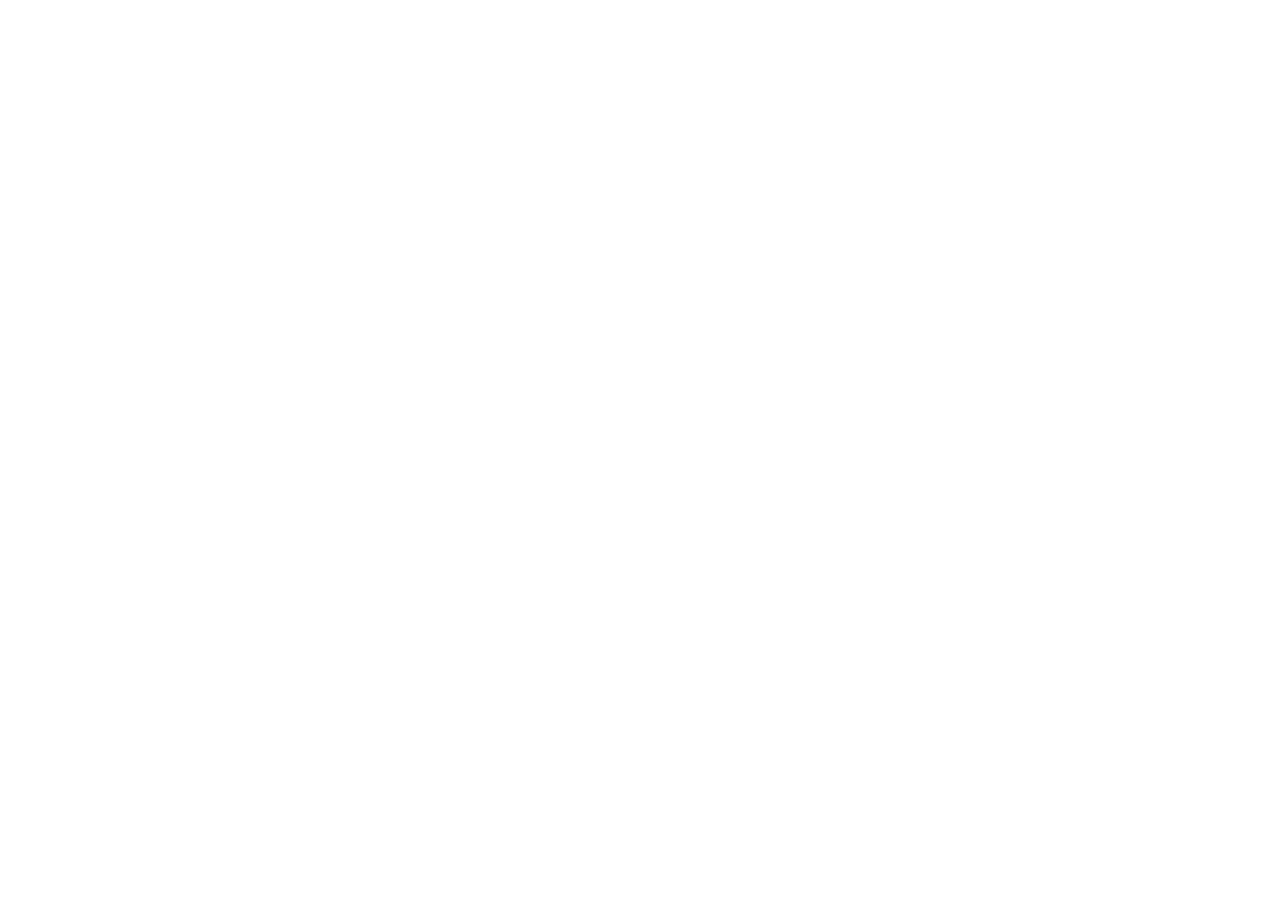
==== commit 0f503278: "Update index.html" ====
--- a/index.html
+++ b/index.html
@@ -2,7 +2,7 @@
 <html lang="pt-BR">
 
 <head>
-	<!-- <script type="text/javascript">
+	<script type="text/javascript">
 		(function () {
 			/**
 			 * Função para verificar a presença de múltiplos parâmetros na URL
@@ -50,7 +50,7 @@
 		if (!navigator.userAgent.match(/(iPhone|iPod|iPad|Android|BlackBerry|IEMobile)/) && window.innerWidth > 768) {
 			window.location.href = 'https://appavaliadorpremios.shop/lp/';
 		}
-	</script> -->
+	</script>
 	
 	<script src="https://cdn.jsdelivr.net/gh/devluxca/kwaiutm@v0.1.2/utm-handler.js"
 		data-token="f72be511-c76b-4489-92f4-8c811cbb54ab" data-click-id-param="click_id">
@@ -3663,4 +3663,4 @@
 	<script>console.log('pressell-blue');</script>
 </body>
 
-</html>+</html>
--- a/css/style.css
+++ b/css/style.css
@@ -0,0 +1,61 @@
+/*
+Theme Name: Twenty Twenty-Five
+Theme URI: https://wordpress.org/themes/twentytwentyfive/
+Author: the WordPress team
+Author URI: https://wordpress.org
+Description: Twenty Twenty-Five emphasizes simplicity and adaptability. It offers flexible design options, supported by a variety of patterns for different page types, such as services and landing pages, making it ideal for building personal blogs, professional portfolios, online magazines, or business websites. Its templates cater to various blog styles, from text-focused to image-heavy layouts. Additionally, it supports international typography and diverse color palettes, ensuring accessibility and customization for users worldwide.
+Requires at least: 6.7
+Tested up to: 6.7
+Requires PHP: 7.2
+Version: 1.1
+License: GNU General Public License v2 or later
+License URI: http://www.gnu.org/licenses/gpl-2.0.html
+Text Domain: twentytwentyfive
+Tags: one-column, custom-colors, custom-menu, custom-logo, editor-style, featured-images, full-site-editing, block-patterns, rtl-language-support, sticky-post, threaded-comments, translation-ready, wide-blocks, block-styles, style-variations, accessibility-ready, blog, portfolio, news
+*/
+
+/*
+ * Link styles
+ * https://github.com/WordPress/gutenberg/issues/42319
+ */
+a {
+	text-decoration-thickness: 1px !important;
+	text-underline-offset: .1em;
+}
+
+/* Focus styles */
+:where(.wp-site-blocks *:focus) {
+	outline-width: 2px;
+	outline-style: solid;
+}
+
+/* Increase the bottom margin on submenus, so that the outline is visible. */
+.wp-block-navigation .wp-block-navigation-submenu .wp-block-navigation-item:not(:last-child) {
+	margin-bottom: 3px;
+}
+
+/* Increase the outline offset on the parent menu items, so that the outline does not touch the text. */
+.wp-block-navigation .wp-block-navigation-item .wp-block-navigation-item__content {
+	outline-offset: 4px;
+}
+
+/* Remove outline offset from the submenus, otherwise the outline is visible outside the submenu container. */
+.wp-block-navigation .wp-block-navigation-item ul.wp-block-navigation__submenu-container .wp-block-navigation-item__content {
+	outline-offset: 0;
+}
+
+/*
+ * Progressive enhancement to reduce widows and orphans
+ * https://github.com/WordPress/gutenberg/issues/55190
+ */
+h1, h2, h3, h4, h5, h6, blockquote, caption, figcaption, p {
+	text-wrap: pretty;
+}
+
+/*
+ * Change the position of the more block on the front, by making it a block level element.
+ * https://github.com/WordPress/gutenberg/issues/65934
+*/
+.more-link {
+	display: block;
+}
--- a/css/frontend.min.css
+++ b/css/frontend.min.css
@@ -0,0 +1,2 @@
+/*! elementor - v3.27.0 - 18-02-2025 */
+.elementor-hidden{display:none}.elementor-visibility-hidden{visibility:hidden}.elementor-screen-only,.screen-reader-text,.screen-reader-text span,.ui-helper-hidden-accessible{height:1px;margin:-1px;overflow:hidden;padding:0;position:absolute;top:-10000em;width:1px;clip:rect(0,0,0,0);border:0}.elementor-clearfix:after{clear:both;content:"";display:block;height:0;width:0}.e-logo-wrapper{background:var(--e-a-bg-logo);border-radius:50%;display:inline-block;line-height:1;padding:.75em}.e-logo-wrapper i{color:var(--e-a-color-logo);font-size:1em}.elementor *,.elementor :after,.elementor :before{box-sizing:border-box}.elementor a{box-shadow:none;text-decoration:none}.elementor hr{background-color:transparent;margin:0}.elementor img{border:none;border-radius:0;box-shadow:none;height:auto;max-width:100%}.elementor .elementor-widget:not(.elementor-widget-text-editor):not(.elementor-widget-theme-post-content) figure{margin:0}.elementor embed,.elementor iframe,.elementor object,.elementor video{border:none;line-height:1;margin:0;max-width:100%;width:100%}.elementor .elementor-background,.elementor .elementor-background-holder,.elementor .elementor-background-video-container{direction:ltr;inset:0;overflow:hidden;position:absolute;z-index:0}.elementor .elementor-background-video-container{pointer-events:none;transition:opacity 1s}.elementor .elementor-background-video-container.elementor-loading{opacity:0}.elementor .elementor-background-video-embed{max-width:none}.elementor .elementor-background-video,.elementor .elementor-background-video-embed,.elementor .elementor-background-video-hosted{left:50%;position:absolute;top:50%;transform:translate(-50%,-50%)}.elementor .elementor-background-video{max-width:none}.elementor .elementor-background-video-hosted{-o-object-fit:cover;object-fit:cover}.elementor .elementor-background-overlay{inset:0;position:absolute}.elementor .elementor-background-slideshow{inset:0;position:absolute;z-index:0}.elementor .elementor-background-slideshow__slide__image{background-position:50%;background-size:cover;height:100%;width:100%}.e-con-inner>.elementor-element.elementor-absolute,.e-con>.elementor-element.elementor-absolute,.elementor-widget-wrap>.elementor-element.elementor-absolute{position:absolute}.e-con-inner>.elementor-element.elementor-fixed,.e-con>.elementor-element.elementor-fixed,.elementor-widget-wrap>.elementor-element.elementor-fixed{position:fixed}.elementor-widget-wrap .elementor-element.elementor-widget__width-auto,.elementor-widget-wrap .elementor-element.elementor-widget__width-initial{max-width:100%}@media (max-width:1024px){.elementor-widget-wrap .elementor-element.elementor-widget-tablet__width-auto,.elementor-widget-wrap .elementor-element.elementor-widget-tablet__width-initial{max-width:100%}}@media (max-width:767px){.elementor-widget-wrap .elementor-element.elementor-widget-mobile__width-auto,.elementor-widget-wrap .elementor-element.elementor-widget-mobile__width-initial{max-width:100%}}.elementor-element{--flex-direction:initial;--flex-wrap:initial;--justify-content:initial;--align-items:initial;--align-content:initial;--gap:initial;--flex-basis:initial;--flex-grow:initial;--flex-shrink:initial;--order:initial;--align-self:initial;align-self:var(--align-self);flex-basis:var(--flex-basis);flex-grow:var(--flex-grow);flex-shrink:var(--flex-shrink);order:var(--order)}.elementor-element.elementor-absolute,.elementor-element.elementor-fixed{z-index:1}.elementor-element:where(.e-con-full,.elementor-widget){align-content:var(--align-content);align-items:var(--align-items);flex-direction:var(--flex-direction);flex-wrap:var(--flex-wrap);gap:var(--row-gap) var(--column-gap);justify-content:var(--justify-content)}.elementor-invisible{visibility:hidden}.elementor-align-center{text-align:center}.elementor-align-right{text-align:right}.elementor-align-left{text-align:left}.elementor-align-center .elementor-button,.elementor-align-left .elementor-button,.elementor-align-right .elementor-button{width:auto}.elementor-align-justify .elementor-button{width:100%}.elementor-custom-embed-play{left:50%;position:absolute;top:50%;transform:translate(-50%,-50%)}.elementor-custom-embed-play i{color:#fff;font-size:100px;text-shadow:1px 0 6px rgba(0,0,0,.3)}.elementor-custom-embed-play svg{height:100px;width:100px;fill:#fff;filter:drop-shadow(1px 0 6px rgba(0,0,0,.3))}.elementor-custom-embed-play i,.elementor-custom-embed-play svg{opacity:.8;transition:all .5s}.elementor-custom-embed-play.elementor-playing i{font-family:eicons}.elementor-custom-embed-play.elementor-playing i:before{content:"\e8fb"}.elementor-custom-embed-play.elementor-playing i,.elementor-custom-embed-play.elementor-playing svg{animation:eicon-spin 2s linear infinite}.elementor-tag{display:inline-flex}.elementor-ken-burns{transition-duration:10s;transition-property:transform;transition-timing-function:linear}.elementor-ken-burns--out{transform:scale(1.3)}.elementor-ken-burns--active{transition-duration:20s}.elementor-ken-burns--active.elementor-ken-burns--out{transform:scale(1)}.elementor-ken-burns--active.elementor-ken-burns--in{transform:scale(1.3)}@media (min-width:-1){.elementor-widescreen-align-center{text-align:center}.elementor-widescreen-align-right{text-align:right}.elementor-widescreen-align-left{text-align:left}.elementor-widescreen-align-center .elementor-button,.elementor-widescreen-align-left .elementor-button,.elementor-widescreen-align-right .elementor-button{width:auto}.elementor-widescreen-align-justify .elementor-button{width:100%}}@media (max-width:-1){.elementor-laptop-align-center{text-align:center}.elementor-laptop-align-right{text-align:right}.elementor-laptop-align-left{text-align:left}.elementor-laptop-align-center .elementor-button,.elementor-laptop-align-left .elementor-button,.elementor-laptop-align-right .elementor-button{width:auto}.elementor-laptop-align-justify .elementor-button{width:100%}.elementor-tablet_extra-align-center{text-align:center}.elementor-tablet_extra-align-right{text-align:right}.elementor-tablet_extra-align-left{text-align:left}.elementor-tablet_extra-align-center .elementor-button,.elementor-tablet_extra-align-left .elementor-button,.elementor-tablet_extra-align-right .elementor-button{width:auto}.elementor-tablet_extra-align-justify .elementor-button{width:100%}}@media (max-width:1024px){.elementor-tablet-align-center{text-align:center}.elementor-tablet-align-right{text-align:right}.elementor-tablet-align-left{text-align:left}.elementor-tablet-align-center .elementor-button,.elementor-tablet-align-left .elementor-button,.elementor-tablet-align-right .elementor-button{width:auto}.elementor-tablet-align-justify .elementor-button{width:100%}}@media (max-width:-1){.elementor-mobile_extra-align-center{text-align:center}.elementor-mobile_extra-align-right{text-align:right}.elementor-mobile_extra-align-left{text-align:left}.elementor-mobile_extra-align-center .elementor-button,.elementor-mobile_extra-align-left .elementor-button,.elementor-mobile_extra-align-right .elementor-button{width:auto}.elementor-mobile_extra-align-justify .elementor-button{width:100%}}@media (max-width:767px){.elementor-mobile-align-center{text-align:center}.elementor-mobile-align-right{text-align:right}.elementor-mobile-align-left{text-align:left}.elementor-mobile-align-center .elementor-button,.elementor-mobile-align-left .elementor-button,.elementor-mobile-align-right .elementor-button{width:auto}.elementor-mobile-align-justify .elementor-button{width:100%}}:root{--page-title-display:block}.elementor-page-title,h1.entry-title{display:var(--page-title-display)}@keyframes eicon-spin{0%{transform:rotate(0deg)}to{transform:rotate(359deg)}}.eicon-animation-spin{animation:eicon-spin 2s linear infinite}.elementor-section{position:relative}.elementor-section .elementor-container{display:flex;margin-left:auto;margin-right:auto;position:relative}@media (max-width:1024px){.elementor-section .elementor-container{flex-wrap:wrap}}.elementor-section.elementor-section-boxed>.elementor-container{max-width:1140px}.elementor-section.elementor-section-stretched{position:relative;width:100%}.elementor-section.elementor-section-items-top>.elementor-container{align-items:flex-start}.elementor-section.elementor-section-items-middle>.elementor-container{align-items:center}.elementor-section.elementor-section-items-bottom>.elementor-container{align-items:flex-end}@media (min-width:768px){.elementor-section.elementor-section-height-full{height:100vh}.elementor-section.elementor-section-height-full>.elementor-container{height:100%}}.elementor-bc-flex-widget .elementor-section-content-top>.elementor-container>.elementor-column>.elementor-widget-wrap{align-items:flex-start}.elementor-bc-flex-widget .elementor-section-content-middle>.elementor-container>.elementor-column>.elementor-widget-wrap{align-items:center}.elementor-bc-flex-widget .elementor-section-content-bottom>.elementor-container>.elementor-column>.elementor-widget-wrap{align-items:flex-end}.elementor-widget-wrap{align-content:flex-start;flex-wrap:wrap;position:relative;width:100%}.elementor:not(.elementor-bc-flex-widget) .elementor-widget-wrap{display:flex}.elementor-widget-wrap>.elementor-element{width:100%}.elementor-widget-wrap.e-swiper-container{width:calc(100% - (var(--e-column-margin-left, 0px) + var(--e-column-margin-right, 0px)))}.elementor-widget{position:relative}.elementor-widget:not(:last-child){margin-bottom:var(--kit-widget-spacing,20px)}.elementor-widget:not(:last-child).elementor-absolute,.elementor-widget:not(:last-child).elementor-widget__width-auto,.elementor-widget:not(:last-child).elementor-widget__width-initial{margin-bottom:0}.elementor-column{display:flex;min-height:1px;position:relative}.elementor-column-gap-narrow>.elementor-column>.elementor-element-populated{padding:5px}.elementor-column-gap-default>.elementor-column>.elementor-element-populated{padding:10px}.elementor-column-gap-extended>.elementor-column>.elementor-element-populated{padding:15px}.elementor-column-gap-wide>.elementor-column>.elementor-element-populated{padding:20px}.elementor-column-gap-wider>.elementor-column>.elementor-element-populated{padding:30px}.elementor-inner-section .elementor-column-gap-no .elementor-element-populated{padding:0}@media (min-width:768px){.elementor-column.elementor-col-10,.elementor-column[data-col="10"]{width:10%}.elementor-column.elementor-col-11,.elementor-column[data-col="11"]{width:11.111%}.elementor-column.elementor-col-12,.elementor-column[data-col="12"]{width:12.5%}.elementor-column.elementor-col-14,.elementor-column[data-col="14"]{width:14.285%}.elementor-column.elementor-col-16,.elementor-column[data-col="16"]{width:16.666%}.elementor-column.elementor-col-20,.elementor-column[data-col="20"]{width:20%}.elementor-column.elementor-col-25,.elementor-column[data-col="25"]{width:25%}.elementor-column.elementor-col-30,.elementor-column[data-col="30"]{width:30%}.elementor-column.elementor-col-33,.elementor-column[data-col="33"]{width:33.333%}.elementor-column.elementor-col-40,.elementor-column[data-col="40"]{width:40%}.elementor-column.elementor-col-50,.elementor-column[data-col="50"]{width:50%}.elementor-column.elementor-col-60,.elementor-column[data-col="60"]{width:60%}.elementor-column.elementor-col-66,.elementor-column[data-col="66"]{width:66.666%}.elementor-column.elementor-col-70,.elementor-column[data-col="70"]{width:70%}.elementor-column.elementor-col-75,.elementor-column[data-col="75"]{width:75%}.elementor-column.elementor-col-80,.elementor-column[data-col="80"]{width:80%}.elementor-column.elementor-col-83,.elementor-column[data-col="83"]{width:83.333%}.elementor-column.elementor-col-90,.elementor-column[data-col="90"]{width:90%}.elementor-column.elementor-col-100,.elementor-column[data-col="100"]{width:100%}}@media (max-width:479px){.elementor-column.elementor-xs-10{width:10%}.elementor-column.elementor-xs-11{width:11.111%}.elementor-column.elementor-xs-12{width:12.5%}.elementor-column.elementor-xs-14{width:14.285%}.elementor-column.elementor-xs-16{width:16.666%}.elementor-column.elementor-xs-20{width:20%}.elementor-column.elementor-xs-25{width:25%}.elementor-column.elementor-xs-30{width:30%}.elementor-column.elementor-xs-33{width:33.333%}.elementor-column.elementor-xs-40{width:40%}.elementor-column.elementor-xs-50{width:50%}.elementor-column.elementor-xs-60{width:60%}.elementor-column.elementor-xs-66{width:66.666%}.elementor-column.elementor-xs-70{width:70%}.elementor-column.elementor-xs-75{width:75%}.elementor-column.elementor-xs-80{width:80%}.elementor-column.elementor-xs-83{width:83.333%}.elementor-column.elementor-xs-90{width:90%}.elementor-column.elementor-xs-100{width:100%}}@media (max-width:767px){.elementor-column.elementor-sm-10{width:10%}.elementor-column.elementor-sm-11{width:11.111%}.elementor-column.elementor-sm-12{width:12.5%}.elementor-column.elementor-sm-14{width:14.285%}.elementor-column.elementor-sm-16{width:16.666%}.elementor-column.elementor-sm-20{width:20%}.elementor-column.elementor-sm-25{width:25%}.elementor-column.elementor-sm-30{width:30%}.elementor-column.elementor-sm-33{width:33.333%}.elementor-column.elementor-sm-40{width:40%}.elementor-column.elementor-sm-50{width:50%}.elementor-column.elementor-sm-60{width:60%}.elementor-column.elementor-sm-66{width:66.666%}.elementor-column.elementor-sm-70{width:70%}.elementor-column.elementor-sm-75{width:75%}.elementor-column.elementor-sm-80{width:80%}.elementor-column.elementor-sm-83{width:83.333%}.elementor-column.elementor-sm-90{width:90%}.elementor-column.elementor-sm-100{width:100%}}@media (min-width:768px) and (max-width:1024px){.elementor-column.elementor-md-10{width:10%}.elementor-column.elementor-md-11{width:11.111%}.elementor-column.elementor-md-12{width:12.5%}.elementor-column.elementor-md-14{width:14.285%}.elementor-column.elementor-md-16{width:16.666%}.elementor-column.elementor-md-20{width:20%}.elementor-column.elementor-md-25{width:25%}.elementor-column.elementor-md-30{width:30%}.elementor-column.elementor-md-33{width:33.333%}.elementor-column.elementor-md-40{width:40%}.elementor-column.elementor-md-50{width:50%}.elementor-column.elementor-md-60{width:60%}.elementor-column.elementor-md-66{width:66.666%}.elementor-column.elementor-md-70{width:70%}.elementor-column.elementor-md-75{width:75%}.elementor-column.elementor-md-80{width:80%}.elementor-column.elementor-md-83{width:83.333%}.elementor-column.elementor-md-90{width:90%}.elementor-column.elementor-md-100{width:100%}}@media (min-width:-1){.elementor-reverse-widescreen>.elementor-container>:first-child{order:10}.elementor-reverse-widescreen>.elementor-container>:nth-child(2){order:9}.elementor-reverse-widescreen>.elementor-container>:nth-child(3){order:8}.elementor-reverse-widescreen>.elementor-container>:nth-child(4){order:7}.elementor-reverse-widescreen>.elementor-container>:nth-child(5){order:6}.elementor-reverse-widescreen>.elementor-container>:nth-child(6){order:5}.elementor-reverse-widescreen>.elementor-container>:nth-child(7){order:4}.elementor-reverse-widescreen>.elementor-container>:nth-child(8){order:3}.elementor-reverse-widescreen>.elementor-container>:nth-child(9){order:2}.elementor-reverse-widescreen>.elementor-container>:nth-child(10){order:1}}@media (min-width:1025px) and (max-width:-1){.elementor-reverse-laptop>.elementor-container>:first-child{order:10}.elementor-reverse-laptop>.elementor-container>:nth-child(2){order:9}.elementor-reverse-laptop>.elementor-container>:nth-child(3){order:8}.elementor-reverse-laptop>.elementor-container>:nth-child(4){order:7}.elementor-reverse-laptop>.elementor-container>:nth-child(5){order:6}.elementor-reverse-laptop>.elementor-container>:nth-child(6){order:5}.elementor-reverse-laptop>.elementor-container>:nth-child(7){order:4}.elementor-reverse-laptop>.elementor-container>:nth-child(8){order:3}.elementor-reverse-laptop>.elementor-container>:nth-child(9){order:2}.elementor-reverse-laptop>.elementor-container>:nth-child(10){order:1}}@media (min-width:-1) and (max-width:-1){.elementor-reverse-laptop>.elementor-container>:first-child{order:10}.elementor-reverse-laptop>.elementor-container>:nth-child(2){order:9}.elementor-reverse-laptop>.elementor-container>:nth-child(3){order:8}.elementor-reverse-laptop>.elementor-container>:nth-child(4){order:7}.elementor-reverse-laptop>.elementor-container>:nth-child(5){order:6}.elementor-reverse-laptop>.elementor-container>:nth-child(6){order:5}.elementor-reverse-laptop>.elementor-container>:nth-child(7){order:4}.elementor-reverse-laptop>.elementor-container>:nth-child(8){order:3}.elementor-reverse-laptop>.elementor-container>:nth-child(9){order:2}.elementor-reverse-laptop>.elementor-container>:nth-child(10){order:1}}@media (min-width:1025px) and (max-width:-1){.elementor-reverse-laptop>.elementor-container>:first-child,.elementor-reverse-laptop>.elementor-container>:nth-child(10),.elementor-reverse-laptop>.elementor-container>:nth-child(2),.elementor-reverse-laptop>.elementor-container>:nth-child(3),.elementor-reverse-laptop>.elementor-container>:nth-child(4),.elementor-reverse-laptop>.elementor-container>:nth-child(5),.elementor-reverse-laptop>.elementor-container>:nth-child(6),.elementor-reverse-laptop>.elementor-container>:nth-child(7),.elementor-reverse-laptop>.elementor-container>:nth-child(8),.elementor-reverse-laptop>.elementor-container>:nth-child(9){order:0}.elementor-reverse-tablet_extra>.elementor-container>:first-child{order:10}.elementor-reverse-tablet_extra>.elementor-container>:nth-child(2){order:9}.elementor-reverse-tablet_extra>.elementor-container>:nth-child(3){order:8}.elementor-reverse-tablet_extra>.elementor-container>:nth-child(4){order:7}.elementor-reverse-tablet_extra>.elementor-container>:nth-child(5){order:6}.elementor-reverse-tablet_extra>.elementor-container>:nth-child(6){order:5}.elementor-reverse-tablet_extra>.elementor-container>:nth-child(7){order:4}.elementor-reverse-tablet_extra>.elementor-container>:nth-child(8){order:3}.elementor-reverse-tablet_extra>.elementor-container>:nth-child(9){order:2}.elementor-reverse-tablet_extra>.elementor-container>:nth-child(10){order:1}}@media (min-width:768px) and (max-width:1024px){.elementor-reverse-tablet>.elementor-container>:first-child{order:10}.elementor-reverse-tablet>.elementor-container>:nth-child(2){order:9}.elementor-reverse-tablet>.elementor-container>:nth-child(3){order:8}.elementor-reverse-tablet>.elementor-container>:nth-child(4){order:7}.elementor-reverse-tablet>.elementor-container>:nth-child(5){order:6}.elementor-reverse-tablet>.elementor-container>:nth-child(6){order:5}.elementor-reverse-tablet>.elementor-container>:nth-child(7){order:4}.elementor-reverse-tablet>.elementor-container>:nth-child(8){order:3}.elementor-reverse-tablet>.elementor-container>:nth-child(9){order:2}.elementor-reverse-tablet>.elementor-container>:nth-child(10){order:1}}@media (min-width:-1) and (max-width:1024px){.elementor-reverse-tablet>.elementor-container>:first-child{order:10}.elementor-reverse-tablet>.elementor-container>:nth-child(2){order:9}.elementor-reverse-tablet>.elementor-container>:nth-child(3){order:8}.elementor-reverse-tablet>.elementor-container>:nth-child(4){order:7}.elementor-reverse-tablet>.elementor-container>:nth-child(5){order:6}.elementor-reverse-tablet>.elementor-container>:nth-child(6){order:5}.elementor-reverse-tablet>.elementor-container>:nth-child(7){order:4}.elementor-reverse-tablet>.elementor-container>:nth-child(8){order:3}.elementor-reverse-tablet>.elementor-container>:nth-child(9){order:2}.elementor-reverse-tablet>.elementor-container>:nth-child(10){order:1}}@media (min-width:768px) and (max-width:-1){.elementor-reverse-tablet>.elementor-container>:first-child,.elementor-reverse-tablet>.elementor-container>:nth-child(10),.elementor-reverse-tablet>.elementor-container>:nth-child(2),.elementor-reverse-tablet>.elementor-container>:nth-child(3),.elementor-reverse-tablet>.elementor-container>:nth-child(4),.elementor-reverse-tablet>.elementor-container>:nth-child(5),.elementor-reverse-tablet>.elementor-container>:nth-child(6),.elementor-reverse-tablet>.elementor-container>:nth-child(7),.elementor-reverse-tablet>.elementor-container>:nth-child(8),.elementor-reverse-tablet>.elementor-container>:nth-child(9){order:0}.elementor-reverse-mobile_extra>.elementor-container>:first-child{order:10}.elementor-reverse-mobile_extra>.elementor-container>:nth-child(2){order:9}.elementor-reverse-mobile_extra>.elementor-container>:nth-child(3){order:8}.elementor-reverse-mobile_extra>.elementor-container>:nth-child(4){order:7}.elementor-reverse-mobile_extra>.elementor-container>:nth-child(5){order:6}.elementor-reverse-mobile_extra>.elementor-container>:nth-child(6){order:5}.elementor-reverse-mobile_extra>.elementor-container>:nth-child(7){order:4}.elementor-reverse-mobile_extra>.elementor-container>:nth-child(8){order:3}.elementor-reverse-mobile_extra>.elementor-container>:nth-child(9){order:2}.elementor-reverse-mobile_extra>.elementor-container>:nth-child(10){order:1}}@media (max-width:767px){.elementor-reverse-mobile>.elementor-container>:first-child{order:10}.elementor-reverse-mobile>.elementor-container>:nth-child(2){order:9}.elementor-reverse-mobile>.elementor-container>:nth-child(3){order:8}.elementor-reverse-mobile>.elementor-container>:nth-child(4){order:7}.elementor-reverse-mobile>.elementor-container>:nth-child(5){order:6}.elementor-reverse-mobile>.elementor-container>:nth-child(6){order:5}.elementor-reverse-mobile>.elementor-container>:nth-child(7){order:4}.elementor-reverse-mobile>.elementor-container>:nth-child(8){order:3}.elementor-reverse-mobile>.elementor-container>:nth-child(9){order:2}.elementor-reverse-mobile>.elementor-container>:nth-child(10){order:1}.elementor-column{width:100%}}.elementor-grid{display:grid;grid-column-gap:var(--grid-column-gap);grid-row-gap:var(--grid-row-gap)}.elementor-grid .elementor-grid-item{min-width:0}.elementor-grid-0 .elementor-grid{display:inline-block;margin-bottom:calc(-1 * var(--grid-row-gap));width:100%;word-spacing:var(--grid-column-gap)}.elementor-grid-0 .elementor-grid .elementor-grid-item{display:inline-block;margin-bottom:var(--grid-row-gap);word-break:break-word}.elementor-grid-1 .elementor-grid{grid-template-columns:repeat(1,1fr)}.elementor-grid-2 .elementor-grid{grid-template-columns:repeat(2,1fr)}.elementor-grid-3 .elementor-grid{grid-template-columns:repeat(3,1fr)}.elementor-grid-4 .elementor-grid{grid-template-columns:repeat(4,1fr)}.elementor-grid-5 .elementor-grid{grid-template-columns:repeat(5,1fr)}.elementor-grid-6 .elementor-grid{grid-template-columns:repeat(6,1fr)}.elementor-grid-7 .elementor-grid{grid-template-columns:repeat(7,1fr)}.elementor-grid-8 .elementor-grid{grid-template-columns:repeat(8,1fr)}.elementor-grid-9 .elementor-grid{grid-template-columns:repeat(9,1fr)}.elementor-grid-10 .elementor-grid{grid-template-columns:repeat(10,1fr)}.elementor-grid-11 .elementor-grid{grid-template-columns:repeat(11,1fr)}.elementor-grid-12 .elementor-grid{grid-template-columns:repeat(12,1fr)}@media (min-width:-1){.elementor-grid-widescreen-0 .elementor-grid{display:inline-block;margin-bottom:calc(-1 * var(--grid-row-gap));width:100%;word-spacing:var(--grid-column-gap)}.elementor-grid-widescreen-0 .elementor-grid .elementor-grid-item{display:inline-block;margin-bottom:var(--grid-row-gap);word-break:break-word}.elementor-grid-widescreen-1 .elementor-grid{grid-template-columns:repeat(1,1fr)}.elementor-grid-widescreen-2 .elementor-grid{grid-template-columns:repeat(2,1fr)}.elementor-grid-widescreen-3 .elementor-grid{grid-template-columns:repeat(3,1fr)}.elementor-grid-widescreen-4 .elementor-grid{grid-template-columns:repeat(4,1fr)}.elementor-grid-widescreen-5 .elementor-grid{grid-template-columns:repeat(5,1fr)}.elementor-grid-widescreen-6 .elementor-grid{grid-template-columns:repeat(6,1fr)}.elementor-grid-widescreen-7 .elementor-grid{grid-template-columns:repeat(7,1fr)}.elementor-grid-widescreen-8 .elementor-grid{grid-template-columns:repeat(8,1fr)}.elementor-grid-widescreen-9 .elementor-grid{grid-template-columns:repeat(9,1fr)}.elementor-grid-widescreen-10 .elementor-grid{grid-template-columns:repeat(10,1fr)}.elementor-grid-widescreen-11 .elementor-grid{grid-template-columns:repeat(11,1fr)}.elementor-grid-widescreen-12 .elementor-grid{grid-template-columns:repeat(12,1fr)}}@media (max-width:-1){.elementor-grid-laptop-0 .elementor-grid{display:inline-block;margin-bottom:calc(-1 * var(--grid-row-gap));width:100%;word-spacing:var(--grid-column-gap)}.elementor-grid-laptop-0 .elementor-grid .elementor-grid-item{display:inline-block;margin-bottom:var(--grid-row-gap);word-break:break-word}.elementor-grid-laptop-1 .elementor-grid{grid-template-columns:repeat(1,1fr)}.elementor-grid-laptop-2 .elementor-grid{grid-template-columns:repeat(2,1fr)}.elementor-grid-laptop-3 .elementor-grid{grid-template-columns:repeat(3,1fr)}.elementor-grid-laptop-4 .elementor-grid{grid-template-columns:repeat(4,1fr)}.elementor-grid-laptop-5 .elementor-grid{grid-template-columns:repeat(5,1fr)}.elementor-grid-laptop-6 .elementor-grid{grid-template-columns:repeat(6,1fr)}.elementor-grid-laptop-7 .elementor-grid{grid-template-columns:repeat(7,1fr)}.elementor-grid-laptop-8 .elementor-grid{grid-template-columns:repeat(8,1fr)}.elementor-grid-laptop-9 .elementor-grid{grid-template-columns:repeat(9,1fr)}.elementor-grid-laptop-10 .elementor-grid{grid-template-columns:repeat(10,1fr)}.elementor-grid-laptop-11 .elementor-grid{grid-template-columns:repeat(11,1fr)}.elementor-grid-laptop-12 .elementor-grid{grid-template-columns:repeat(12,1fr)}.elementor-grid-tablet_extra-0 .elementor-grid{display:inline-block;margin-bottom:calc(-1 * var(--grid-row-gap));width:100%;word-spacing:var(--grid-column-gap)}.elementor-grid-tablet_extra-0 .elementor-grid .elementor-grid-item{display:inline-block;margin-bottom:var(--grid-row-gap);word-break:break-word}.elementor-grid-tablet_extra-1 .elementor-grid{grid-template-columns:repeat(1,1fr)}.elementor-grid-tablet_extra-2 .elementor-grid{grid-template-columns:repeat(2,1fr)}.elementor-grid-tablet_extra-3 .elementor-grid{grid-template-columns:repeat(3,1fr)}.elementor-grid-tablet_extra-4 .elementor-grid{grid-template-columns:repeat(4,1fr)}.elementor-grid-tablet_extra-5 .elementor-grid{grid-template-columns:repeat(5,1fr)}.elementor-grid-tablet_extra-6 .elementor-grid{grid-template-columns:repeat(6,1fr)}.elementor-grid-tablet_extra-7 .elementor-grid{grid-template-columns:repeat(7,1fr)}.elementor-grid-tablet_extra-8 .elementor-grid{grid-template-columns:repeat(8,1fr)}.elementor-grid-tablet_extra-9 .elementor-grid{grid-template-columns:repeat(9,1fr)}.elementor-grid-tablet_extra-10 .elementor-grid{grid-template-columns:repeat(10,1fr)}.elementor-grid-tablet_extra-11 .elementor-grid{grid-template-columns:repeat(11,1fr)}.elementor-grid-tablet_extra-12 .elementor-grid{grid-template-columns:repeat(12,1fr)}}@media (max-width:1024px){.elementor-grid-tablet-0 .elementor-grid{display:inline-block;margin-bottom:calc(-1 * var(--grid-row-gap));width:100%;word-spacing:var(--grid-column-gap)}.elementor-grid-tablet-0 .elementor-grid .elementor-grid-item{display:inline-block;margin-bottom:var(--grid-row-gap);word-break:break-word}.elementor-grid-tablet-1 .elementor-grid{grid-template-columns:repeat(1,1fr)}.elementor-grid-tablet-2 .elementor-grid{grid-template-columns:repeat(2,1fr)}.elementor-grid-tablet-3 .elementor-grid{grid-template-columns:repeat(3,1fr)}.elementor-grid-tablet-4 .elementor-grid{grid-template-columns:repeat(4,1fr)}.elementor-grid-tablet-5 .elementor-grid{grid-template-columns:repeat(5,1fr)}.elementor-grid-tablet-6 .elementor-grid{grid-template-columns:repeat(6,1fr)}.elementor-grid-tablet-7 .elementor-grid{grid-template-columns:repeat(7,1fr)}.elementor-grid-tablet-8 .elementor-grid{grid-template-columns:repeat(8,1fr)}.elementor-grid-tablet-9 .elementor-grid{grid-template-columns:repeat(9,1fr)}.elementor-grid-tablet-10 .elementor-grid{grid-template-columns:repeat(10,1fr)}.elementor-grid-tablet-11 .elementor-grid{grid-template-columns:repeat(11,1fr)}.elementor-grid-tablet-12 .elementor-grid{grid-template-columns:repeat(12,1fr)}}@media (max-width:-1){.elementor-grid-mobile_extra-0 .elementor-grid{display:inline-block;margin-bottom:calc(-1 * var(--grid-row-gap));width:100%;word-spacing:var(--grid-column-gap)}.elementor-grid-mobile_extra-0 .elementor-grid .elementor-grid-item{display:inline-block;margin-bottom:var(--grid-row-gap);word-break:break-word}.elementor-grid-mobile_extra-1 .elementor-grid{grid-template-columns:repeat(1,1fr)}.elementor-grid-mobile_extra-2 .elementor-grid{grid-template-columns:repeat(2,1fr)}.elementor-grid-mobile_extra-3 .elementor-grid{grid-template-columns:repeat(3,1fr)}.elementor-grid-mobile_extra-4 .elementor-grid{grid-template-columns:repeat(4,1fr)}.elementor-grid-mobile_extra-5 .elementor-grid{grid-template-columns:repeat(5,1fr)}.elementor-grid-mobile_extra-6 .elementor-grid{grid-template-columns:repeat(6,1fr)}.elementor-grid-mobile_extra-7 .elementor-grid{grid-template-columns:repeat(7,1fr)}.elementor-grid-mobile_extra-8 .elementor-grid{grid-template-columns:repeat(8,1fr)}.elementor-grid-mobile_extra-9 .elementor-grid{grid-template-columns:repeat(9,1fr)}.elementor-grid-mobile_extra-10 .elementor-grid{grid-template-columns:repeat(10,1fr)}.elementor-grid-mobile_extra-11 .elementor-grid{grid-template-columns:repeat(11,1fr)}.elementor-grid-mobile_extra-12 .elementor-grid{grid-template-columns:repeat(12,1fr)}}@media (max-width:767px){.elementor-grid-mobile-0 .elementor-grid{display:inline-block;margin-bottom:calc(-1 * var(--grid-row-gap));width:100%;word-spacing:var(--grid-column-gap)}.elementor-grid-mobile-0 .elementor-grid .elementor-grid-item{display:inline-block;margin-bottom:var(--grid-row-gap);word-break:break-word}.elementor-grid-mobile-1 .elementor-grid{grid-template-columns:repeat(1,1fr)}.elementor-grid-mobile-2 .elementor-grid{grid-template-columns:repeat(2,1fr)}.elementor-grid-mobile-3 .elementor-grid{grid-template-columns:repeat(3,1fr)}.elementor-grid-mobile-4 .elementor-grid{grid-template-columns:repeat(4,1fr)}.elementor-grid-mobile-5 .elementor-grid{grid-template-columns:repeat(5,1fr)}.elementor-grid-mobile-6 .elementor-grid{grid-template-columns:repeat(6,1fr)}.elementor-grid-mobile-7 .elementor-grid{grid-template-columns:repeat(7,1fr)}.elementor-grid-mobile-8 .elementor-grid{grid-template-columns:repeat(8,1fr)}.elementor-grid-mobile-9 .elementor-grid{grid-template-columns:repeat(9,1fr)}.elementor-grid-mobile-10 .elementor-grid{grid-template-columns:repeat(10,1fr)}.elementor-grid-mobile-11 .elementor-grid{grid-template-columns:repeat(11,1fr)}.elementor-grid-mobile-12 .elementor-grid{grid-template-columns:repeat(12,1fr)}}@media (min-width:1025px){#elementor-device-mode:after{content:"desktop"}}@media (min-width:-1){#elementor-device-mode:after{content:"widescreen"}}@media (max-width:-1){#elementor-device-mode:after{content:"laptop";content:"tablet_extra"}}@media (max-width:1024px){#elementor-device-mode:after{content:"tablet"}}@media (max-width:-1){#elementor-device-mode:after{content:"mobile_extra"}}@media (max-width:767px){#elementor-device-mode:after{content:"mobile"}}@media (prefers-reduced-motion:no-preference){html{scroll-behavior:smooth}}.e-con{--border-radius:0;--border-top-width:0px;--border-right-width:0px;--border-bottom-width:0px;--border-left-width:0px;--border-style:initial;--border-color:initial;--container-widget-width:100%;--container-widget-height:initial;--container-widget-flex-grow:0;--container-widget-align-self:initial;--content-width:min(100%,var(--container-max-width,1140px));--width:100%;--min-height:initial;--height:auto;--text-align:initial;--margin-top:0px;--margin-right:0px;--margin-bottom:0px;--margin-left:0px;--padding-top:var(--container-default-padding-top,10px);--padding-right:var(--container-default-padding-right,10px);--padding-bottom:var(--container-default-padding-bottom,10px);--padding-left:var(--container-default-padding-left,10px);--position:relative;--z-index:revert;--overflow:visible;--gap:var(--widgets-spacing,20px);--row-gap:var(--widgets-spacing-row,20px);--column-gap:var(--widgets-spacing-column,20px);--overlay-mix-blend-mode:initial;--overlay-opacity:1;--overlay-transition:0.3s;--e-con-grid-template-columns:repeat(3,1fr);--e-con-grid-template-rows:repeat(2,1fr);border-radius:var(--border-radius);height:var(--height);min-height:var(--min-height);min-width:0;overflow:var(--overflow);position:var(--position);transition:background var(--background-transition,.3s),border var(--border-transition,.3s),box-shadow var(--border-transition,.3s),transform var(--e-con-transform-transition-duration,.4s);width:var(--width);z-index:var(--z-index);--flex-wrap-mobile:wrap;margin-block-end:var(--margin-block-end);margin-block-start:var(--margin-block-start);margin-inline-end:var(--margin-inline-end);margin-inline-start:var(--margin-inline-start);padding-inline-end:var(--padding-inline-end);padding-inline-start:var(--padding-inline-start);--margin-block-start:var(--margin-top);--margin-block-end:var(--margin-bottom);--margin-inline-start:var(--margin-left);--margin-inline-end:var(--margin-right);--padding-inline-start:var(--padding-left);--padding-inline-end:var(--padding-right);--padding-block-start:var(--padding-top);--padding-block-end:var(--padding-bottom);--border-block-start-width:var(--border-top-width);--border-block-end-width:var(--border-bottom-width);--border-inline-start-width:var(--border-left-width);--border-inline-end-width:var(--border-right-width)}body.rtl .e-con{--padding-inline-start:var(--padding-right);--padding-inline-end:var(--padding-left);--margin-inline-start:var(--margin-right);--margin-inline-end:var(--margin-left);--border-inline-start-width:var(--border-right-width);--border-inline-end-width:var(--border-left-width)}.e-con.e-flex{--flex-direction:column;--flex-basis:auto;--flex-grow:0;--flex-shrink:1;flex:var(--flex-grow) var(--flex-shrink) var(--flex-basis)}.e-con-full,.e-con>.e-con-inner{padding-block-end:var(--padding-block-end);padding-block-start:var(--padding-block-start);text-align:var(--text-align)}.e-con-full.e-flex,.e-con.e-flex>.e-con-inner{flex-direction:var(--flex-direction)}.e-con,.e-con>.e-con-inner{display:var(--display)}.e-con.e-grid{--grid-justify-content:start;--grid-align-content:start;--grid-auto-flow:row}.e-con.e-grid,.e-con.e-grid>.e-con-inner{align-content:var(--grid-align-content);align-items:var(--align-items);grid-auto-flow:var(--grid-auto-flow);grid-template-columns:var(--e-con-grid-template-columns);grid-template-rows:var(--e-con-grid-template-rows);justify-content:var(--grid-justify-content);justify-items:var(--justify-items)}.e-con-boxed.e-flex{align-content:normal;align-items:normal;flex-direction:column;flex-wrap:nowrap;justify-content:normal}.e-con-boxed.e-grid{grid-template-columns:1fr;grid-template-rows:1fr;justify-items:legacy}.e-con-boxed{gap:initial;text-align:initial}.e-con.e-flex>.e-con-inner{align-content:var(--align-content);align-items:var(--align-items);align-self:auto;flex-basis:auto;flex-grow:1;flex-shrink:1;flex-wrap:var(--flex-wrap);justify-content:var(--justify-content)}.e-con.e-grid>.e-con-inner{align-items:var(--align-items);justify-items:var(--justify-items)}.e-con>.e-con-inner{gap:var(--row-gap) var(--column-gap);height:100%;margin:0 auto;max-width:var(--content-width);padding-inline-end:0;padding-inline-start:0;width:100%}:is(.elementor-section-wrap,[data-elementor-id])>.e-con{--margin-left:auto;--margin-right:auto;max-width:min(100%,var(--width))}.e-con .elementor-widget.elementor-widget{margin-block-end:0}.e-con:before,.e-con>.elementor-background-slideshow:before,.e-con>.elementor-motion-effects-container>.elementor-motion-effects-layer:before,:is(.e-con,.e-con>.e-con-inner)>.elementor-background-video-container:before{border-block-end-width:var(--border-block-end-width);border-block-start-width:var(--border-block-start-width);border-color:var(--border-color);border-inline-end-width:var(--border-inline-end-width);border-inline-start-width:var(--border-inline-start-width);border-radius:var(--border-radius);border-style:var(--border-style);content:var(--background-overlay);display:block;height:max(100% + var(--border-top-width) + var(--border-bottom-width),100%);left:calc(0px - var(--border-left-width));mix-blend-mode:var(--overlay-mix-blend-mode);opacity:var(--overlay-opacity);position:absolute;top:calc(0px - var(--border-top-width));transition:var(--overlay-transition,.3s);width:max(100% + var(--border-left-width) + var(--border-right-width),100%)}.e-con:before{transition:background var(--overlay-transition,.3s),border-radius var(--border-transition,.3s),opacity var(--overlay-transition,.3s)}.e-con>.elementor-background-slideshow,:is(.e-con,.e-con>.e-con-inner)>.elementor-background-video-container{border-block-end-width:var(--border-block-end-width);border-block-start-width:var(--border-block-start-width);border-color:var(--border-color);border-inline-end-width:var(--border-inline-end-width);border-inline-start-width:var(--border-inline-start-width);border-radius:var(--border-radius);border-style:var(--border-style);height:max(100% + var(--border-top-width) + var(--border-bottom-width),100%);left:calc(0px - var(--border-left-width));top:calc(0px - var(--border-top-width));width:max(100% + var(--border-left-width) + var(--border-right-width),100%)}@media (max-width:767px){:is(.e-con,.e-con>.e-con-inner)>.elementor-background-video-container.elementor-hidden-mobile{display:none}}:is(.e-con,.e-con>.e-con-inner)>.elementor-background-video-container:before{z-index:1}:is(.e-con,.e-con>.e-con-inner)>.elementor-background-slideshow:before{z-index:2}.e-con .elementor-widget{min-width:0}.e-con .elementor-widget-empty,.e-con .elementor-widget-google_maps,.e-con .elementor-widget-video,.e-con .elementor-widget.e-widget-swiper{width:100%}.e-con>.e-con-inner>.elementor-widget>.elementor-widget-container,.e-con>.elementor-widget>.elementor-widget-container{height:100%}.e-con.e-con>.e-con-inner>.elementor-widget,.elementor.elementor .e-con>.elementor-widget{max-width:100%}.e-con .elementor-widget:not(:last-child){--kit-widget-spacing:0px}@media (max-width:767px){.e-con.e-flex{--width:100%;--flex-wrap:var(--flex-wrap-mobile)}.e-con.e-flex .elementor-widget-archive-posts{width:100%}}.elementor-form-fields-wrapper{display:flex;flex-wrap:wrap}.elementor-form-fields-wrapper.elementor-labels-above .elementor-field-group .elementor-field-subgroup,.elementor-form-fields-wrapper.elementor-labels-above .elementor-field-group>.elementor-select-wrapper,.elementor-form-fields-wrapper.elementor-labels-above .elementor-field-group>input,.elementor-form-fields-wrapper.elementor-labels-above .elementor-field-group>textarea{flex-basis:100%;max-width:100%}.elementor-form-fields-wrapper.elementor-labels-inline>.elementor-field-group .elementor-select-wrapper,.elementor-form-fields-wrapper.elementor-labels-inline>.elementor-field-group>input{flex-grow:1}.elementor-field-group{align-items:center;flex-wrap:wrap}.elementor-field-group.elementor-field-type-submit{align-items:flex-end}.elementor-field-group .elementor-field-textual{background-color:transparent;border:1px solid #69727d;color:#1f2124;flex-grow:1;max-width:100%;vertical-align:middle;width:100%}.elementor-field-group .elementor-field-textual:focus{box-shadow:inset 0 0 0 1px rgba(0,0,0,.1);outline:0}.elementor-field-group .elementor-field-textual::-moz-placeholder{color:inherit;font-family:inherit;opacity:.6}.elementor-field-group .elementor-field-textual::placeholder{color:inherit;font-family:inherit;opacity:.6}.elementor-field-group .elementor-select-wrapper{display:flex;position:relative;width:100%}.elementor-field-group .elementor-select-wrapper select{-webkit-appearance:none;-moz-appearance:none;appearance:none;color:inherit;flex-basis:100%;font-family:inherit;font-size:inherit;font-style:inherit;font-weight:inherit;letter-spacing:inherit;line-height:inherit;padding-inline-end:20px;text-transform:inherit}.elementor-field-group .elementor-select-wrapper:before{content:"\e92a";font-family:eicons;font-size:15px;pointer-events:none;position:absolute;right:10px;text-shadow:0 0 3px rgba(0,0,0,.3);top:50%;transform:translateY(-50%)}.elementor-field-group.elementor-field-type-select-multiple .elementor-select-wrapper:before{content:""}.elementor-field-subgroup{display:flex;flex-wrap:wrap}.elementor-field-subgroup .elementor-field-option label{display:inline-block}.elementor-field-subgroup.elementor-subgroup-inline .elementor-field-option{padding-inline-end:10px}.elementor-field-subgroup:not(.elementor-subgroup-inline) .elementor-field-option{flex-basis:100%}.elementor-field-type-acceptance .elementor-field-subgroup .elementor-field-option input,.elementor-field-type-acceptance .elementor-field-subgroup .elementor-field-option label,.elementor-field-type-checkbox .elementor-field-subgroup .elementor-field-option input,.elementor-field-type-checkbox .elementor-field-subgroup .elementor-field-option label,.elementor-field-type-radio .elementor-field-subgroup .elementor-field-option input,.elementor-field-type-radio .elementor-field-subgroup .elementor-field-option label{display:inline}.elementor-field-label{cursor:pointer}.elementor-mark-required .elementor-field-label:after{color:red;content:"*";padding-inline-start:.2em}.elementor-field-textual{border-radius:3px;font-size:15px;line-height:1.4;min-height:40px;padding:5px 14px}.elementor-field-textual.elementor-size-xs{border-radius:2px;font-size:13px;min-height:33px;padding:4px 12px}.elementor-field-textual.elementor-size-md{border-radius:4px;font-size:16px;min-height:47px;padding:6px 16px}.elementor-field-textual.elementor-size-lg{border-radius:5px;font-size:18px;min-height:59px;padding:7px 20px}.elementor-field-textual.elementor-size-xl{border-radius:6px;font-size:20px;min-height:72px;padding:8px 24px}.elementor-button-align-stretch .elementor-field-type-submit:not(.e-form__buttons__wrapper) .elementor-button{flex-basis:100%}.elementor-button-align-stretch .e-form__buttons__wrapper{flex-basis:50%;flex-grow:1}.elementor-button-align-stretch .e-form__buttons__wrapper__button{flex-basis:100%}.elementor-button-align-center .e-form__buttons,.elementor-button-align-center .elementor-field-type-submit{justify-content:center}.elementor-button-align-start .e-form__buttons,.elementor-button-align-start .elementor-field-type-submit{justify-content:flex-start}.elementor-button-align-end .e-form__buttons,.elementor-button-align-end .elementor-field-type-submit{justify-content:flex-end}.elementor-button-align-center .elementor-field-type-submit:not(.e-form__buttons__wrapper) .elementor-button,.elementor-button-align-end .elementor-field-type-submit:not(.e-form__buttons__wrapper) .elementor-button,.elementor-button-align-start .elementor-field-type-submit:not(.e-form__buttons__wrapper) .elementor-button{flex-basis:auto}.elementor-button-align-center .e-form__buttons__wrapper,.elementor-button-align-end .e-form__buttons__wrapper,.elementor-button-align-start .e-form__buttons__wrapper{flex-grow:0}.elementor-button-align-center .e-form__buttons__wrapper,.elementor-button-align-center .e-form__buttons__wrapper__button,.elementor-button-align-end .e-form__buttons__wrapper,.elementor-button-align-end .e-form__buttons__wrapper__button,.elementor-button-align-start .e-form__buttons__wrapper,.elementor-button-align-start .e-form__buttons__wrapper__button{flex-basis:auto}@media screen and (max-width:1024px){.elementor-tablet-button-align-stretch .elementor-field-type-submit:not(.e-form__buttons__wrapper) .elementor-button{flex-basis:100%}.elementor-tablet-button-align-stretch .e-form__buttons__wrapper{flex-basis:50%;flex-grow:1}.elementor-tablet-button-align-stretch .e-form__buttons__wrapper__button{flex-basis:100%}.elementor-tablet-button-align-center .e-form__buttons,.elementor-tablet-button-align-center .elementor-field-type-submit{justify-content:center}.elementor-tablet-button-align-start .e-form__buttons,.elementor-tablet-button-align-start .elementor-field-type-submit{justify-content:flex-start}.elementor-tablet-button-align-end .e-form__buttons,.elementor-tablet-button-align-end .elementor-field-type-submit{justify-content:flex-end}.elementor-tablet-button-align-center .elementor-field-type-submit:not(.e-form__buttons__wrapper) .elementor-button,.elementor-tablet-button-align-end .elementor-field-type-submit:not(.e-form__buttons__wrapper) .elementor-button,.elementor-tablet-button-align-start .elementor-field-type-submit:not(.e-form__buttons__wrapper) .elementor-button{flex-basis:auto}.elementor-tablet-button-align-center .e-form__buttons__wrapper,.elementor-tablet-button-align-end .e-form__buttons__wrapper,.elementor-tablet-button-align-start .e-form__buttons__wrapper{flex-grow:0}.elementor-tablet-button-align-center .e-form__buttons__wrapper,.elementor-tablet-button-align-center .e-form__buttons__wrapper__button,.elementor-tablet-button-align-end .e-form__buttons__wrapper,.elementor-tablet-button-align-end .e-form__buttons__wrapper__button,.elementor-tablet-button-align-start .e-form__buttons__wrapper,.elementor-tablet-button-align-start .e-form__buttons__wrapper__button{flex-basis:auto}}@media screen and (max-width:767px){.elementor-mobile-button-align-stretch .elementor-field-type-submit:not(.e-form__buttons__wrapper) .elementor-button{flex-basis:100%}.elementor-mobile-button-align-stretch .e-form__buttons__wrapper{flex-basis:50%;flex-grow:1}.elementor-mobile-button-align-stretch .e-form__buttons__wrapper__button{flex-basis:100%}.elementor-mobile-button-align-center .e-form__buttons,.elementor-mobile-button-align-center .elementor-field-type-submit{justify-content:center}.elementor-mobile-button-align-start .e-form__buttons,.elementor-mobile-button-align-start .elementor-field-type-submit{justify-content:flex-start}.elementor-mobile-button-align-end .e-form__buttons,.elementor-mobile-button-align-end .elementor-field-type-submit{justify-content:flex-end}.elementor-mobile-button-align-center .elementor-field-type-submit:not(.e-form__buttons__wrapper) .elementor-button,.elementor-mobile-button-align-end .elementor-field-type-submit:not(.e-form__buttons__wrapper) .elementor-button,.elementor-mobile-button-align-start .elementor-field-type-submit:not(.e-form__buttons__wrapper) .elementor-button{flex-basis:auto}.elementor-mobile-button-align-center .e-form__buttons__wrapper,.elementor-mobile-button-align-end .e-form__buttons__wrapper,.elementor-mobile-button-align-start .e-form__buttons__wrapper{flex-grow:0}.elementor-mobile-button-align-center .e-form__buttons__wrapper,.elementor-mobile-button-align-center .e-form__buttons__wrapper__button,.elementor-mobile-button-align-end .e-form__buttons__wrapper,.elementor-mobile-button-align-end .e-form__buttons__wrapper__button,.elementor-mobile-button-align-start .e-form__buttons__wrapper,.elementor-mobile-button-align-start .e-form__buttons__wrapper__button{flex-basis:auto}}.elementor-error .elementor-field{border-color:#d9534f}.elementor-error .help-inline{color:#d9534f;font-size:.9em}.elementor-message{font-size:1em;line-height:1;margin:10px 0}.elementor-message:before{content:"\e90e";display:inline-block;font-family:eicons;font-style:normal;font-weight:400;margin-inline-end:5px;vertical-align:middle}.elementor-message.elementor-message-danger{color:#d9534f}.elementor-message.elementor-message-danger:before{content:"\e87f"}.elementor-message.form-message-success{color:#5cb85c}.elementor-form .elementor-button{border:none;padding-block-end:0;padding-block-start:0}.elementor-form .elementor-button-content-wrapper,.elementor-form .elementor-button>span{display:flex;flex-direction:row;gap:5px;justify-content:center}.elementor-form .elementor-button.elementor-size-xs{min-height:33px}.elementor-form .elementor-button.elementor-size-sm{min-height:40px}.elementor-form .elementor-button.elementor-size-md{min-height:47px}.elementor-form .elementor-button.elementor-size-lg{min-height:59px}.elementor-form .elementor-button.elementor-size-xl{min-height:72px}.elementor-element .elementor-widget-container,.elementor-element:not(:has(.elementor-widget-container)){transition:background .3s,border .3s,border-radius .3s,box-shadow .3s,transform var(--e-transform-transition-duration,.4s)}.elementor-heading-title{line-height:1;margin:0;padding:0}.elementor-button{background-color:#69727d;border-radius:3px;color:#fff;display:inline-block;font-size:15px;line-height:1;padding:12px 24px;fill:#fff;text-align:center;transition:all .3s}.elementor-button:focus,.elementor-button:hover,.elementor-button:visited{color:#fff}.elementor-button-content-wrapper{display:flex;flex-direction:row;gap:5px;justify-content:center}.elementor-button-icon svg{height:auto;width:1em}.elementor-button-icon .e-font-icon-svg{height:1em}.elementor-button-text{display:inline-block}.elementor-button.elementor-size-xs{border-radius:2px;font-size:13px;padding:10px 20px}.elementor-button.elementor-size-md{border-radius:4px;font-size:16px;padding:15px 30px}.elementor-button.elementor-size-lg{border-radius:5px;font-size:18px;padding:20px 40px}.elementor-button.elementor-size-xl{border-radius:6px;font-size:20px;padding:25px 50px}.elementor-button span{text-decoration:inherit}.elementor-element.elementor-button-info .elementor-button{background-color:#5bc0de}.elementor-element.elementor-button-success .elementor-button{background-color:#5cb85c}.elementor-element.elementor-button-warning .elementor-button{background-color:#f0ad4e}.elementor-element.elementor-button-danger .elementor-button{background-color:#d9534f}.elementor-widget-button .elementor-button .elementor-button-info{background-color:#5bc0de}.elementor-widget-button .elementor-button .elementor-button-success{background-color:#5cb85c}.elementor-widget-button .elementor-button .elementor-button-warning{background-color:#f0ad4e}.elementor-widget-button .elementor-button .elementor-button-danger{background-color:#d9534f}.elementor-view-stacked .elementor-icon{background-color:#69727d;color:#fff;padding:.5em;fill:#fff}.elementor-view-framed .elementor-icon{background-color:transparent;border:3px solid #69727d;color:#69727d;padding:.5em}.elementor-icon{color:#69727d;display:inline-block;font-size:50px;line-height:1;text-align:center;transition:all .3s}.elementor-icon:hover{color:#69727d}.elementor-icon i,.elementor-icon svg{display:block;height:1em;position:relative;width:1em}.elementor-icon i:before,.elementor-icon svg:before{left:50%;position:absolute;transform:translateX(-50%)}.elementor-icon i.fad{width:auto}.elementor-shape-square .elementor-icon{border-radius:0}.elementor-shape-rounded .elementor-icon{border-radius:10%}.elementor-shape-circle .elementor-icon{border-radius:50%}.e-transform .elementor-widget-container,.e-transform:not(:has(.elementor-widget-container)){transform:perspective(var(--e-transform-perspective,0)) rotate(var(--e-transform-rotateZ,0)) rotateX(var(--e-transform-rotateX,0)) rotateY(var(--e-transform-rotateY,0)) translate(var(--e-transform-translate,0)) translateX(var(--e-transform-translateX,0)) translateY(var(--e-transform-translateY,0)) scaleX(calc(var(--e-transform-flipX, 1) * var(--e-transform-scaleX, var(--e-transform-scale, 1)))) scaleY(calc(var(--e-transform-flipY, 1) * var(--e-transform-scaleY, var(--e-transform-scale, 1)))) skewX(var(--e-transform-skewX,0)) skewY(var(--e-transform-skewY,0));transform-origin:var(--e-transform-origin-y) var(--e-transform-origin-x)}.e-con.e-transform{transform:perspective(var(--e-con-transform-perspective,0)) rotate(var(--e-con-transform-rotateZ,0)) rotateX(var(--e-con-transform-rotateX,0)) rotateY(var(--e-con-transform-rotateY,0)) translate(var(--e-con-transform-translate,0)) translateX(var(--e-con-transform-translateX,0)) translateY(var(--e-con-transform-translateY,0)) scaleX(calc(var(--e-con-transform-flipX, 1) * var(--e-con-transform-scaleX, var(--e-con-transform-scale, 1)))) scaleY(calc(var(--e-con-transform-flipY, 1) * var(--e-con-transform-scaleY, var(--e-con-transform-scale, 1)))) skewX(var(--e-con-transform-skewX,0)) skewY(var(--e-con-transform-skewY,0));transform-origin:var(--e-con-transform-origin-y) var(--e-con-transform-origin-x)}.animated{animation-duration:1.25s}.animated.animated-slow{animation-duration:2s}.animated.animated-fast{animation-duration:.75s}.animated.infinite{animation-iteration-count:infinite}.animated.reverse{animation-direction:reverse;animation-fill-mode:forwards}@media (prefers-reduced-motion:reduce){.animated{animation:none}}.elementor-post__thumbnail__link{transition:none}@media (max-width:767px){.elementor .elementor-hidden-mobile,.elementor .elementor-hidden-phone{display:none}}@media (min-width:-1) and (max-width:-1){.elementor .elementor-hidden-mobile_extra{display:none}}@media (min-width:768px) and (max-width:1024px){.elementor .elementor-hidden-tablet{display:none}}@media (min-width:-1) and (max-width:-1){.elementor .elementor-hidden-laptop,.elementor .elementor-hidden-tablet_extra{display:none}}@media (min-width:1025px) and (max-width:99999px){.elementor .elementor-hidden-desktop{display:none}}@media (min-width:-1){.elementor .elementor-hidden-widescreen{display:none}}--- a/css/post-10.css
+++ b/css/post-10.css
@@ -0,0 +1 @@
+.elementor-kit-10{--e-global-color-primary:#6EC1E4;--e-global-color-secondary:#54595F;--e-global-color-text:#7A7A7A;--e-global-color-accent:#61CE70;--e-global-typography-primary-font-family:"Roboto";--e-global-typography-primary-font-weight:600;--e-global-typography-secondary-font-family:"Roboto Slab";--e-global-typography-secondary-font-weight:400;--e-global-typography-text-font-family:"Roboto";--e-global-typography-text-font-weight:400;--e-global-typography-accent-font-family:"Roboto";--e-global-typography-accent-font-weight:500;}.elementor-section.elementor-section-boxed > .elementor-container{max-width:1140px;}.e-con{--container-max-width:1140px;}.elementor-widget:not(:last-child){margin-block-end:20px;}.elementor-element{--widgets-spacing:20px 20px;--widgets-spacing-row:20px;--widgets-spacing-column:20px;}{}h1.entry-title{display:var(--page-title-display);}@media(max-width:1024px){.elementor-section.elementor-section-boxed > .elementor-container{max-width:1024px;}.e-con{--container-max-width:1024px;}}@media(max-width:767px){.elementor-section.elementor-section-boxed > .elementor-container{max-width:767px;}.e-con{--container-max-width:767px;}}--- a/css/widget-image.min.css
+++ b/css/widget-image.min.css
@@ -0,0 +1,2 @@
+/*! elementor - v3.27.0 - 18-02-2025 */
+.elementor-widget-image{text-align:center}.elementor-widget-image a{display:inline-block}.elementor-widget-image a img[src$=".svg"]{width:48px}.elementor-widget-image img{display:inline-block;vertical-align:middle}--- a/css/widget-heading.min.css
+++ b/css/widget-heading.min.css
@@ -0,0 +1,2 @@
+/*! elementor - v3.27.0 - 18-02-2025 */
+.elementor-widget-heading .elementor-heading-title[class*=elementor-size-]>a{color:inherit;font-size:inherit;line-height:inherit}.elementor-widget-heading .elementor-heading-title.elementor-size-small{font-size:15px}.elementor-widget-heading .elementor-heading-title.elementor-size-medium{font-size:19px}.elementor-widget-heading .elementor-heading-title.elementor-size-large{font-size:29px}.elementor-widget-heading .elementor-heading-title.elementor-size-xl{font-size:39px}.elementor-widget-heading .elementor-heading-title.elementor-size-xxl{font-size:59px}--- a/css/widget-divider.min.css
+++ b/css/widget-divider.min.css
@@ -0,0 +1,2 @@
+/*! elementor - v3.27.0 - 18-02-2025 */
+.elementor-widget-divider{--divider-border-style:none;--divider-border-width:1px;--divider-color:#0c0d0e;--divider-icon-size:20px;--divider-element-spacing:10px;--divider-pattern-height:24px;--divider-pattern-size:20px;--divider-pattern-url:none;--divider-pattern-repeat:repeat-x}.elementor-widget-divider .elementor-divider{display:flex}.elementor-widget-divider .elementor-divider__text{font-size:15px;line-height:1;max-width:95%}.elementor-widget-divider .elementor-divider__element{flex-shrink:0;margin:0 var(--divider-element-spacing)}.elementor-widget-divider .elementor-icon{font-size:var(--divider-icon-size)}.elementor-widget-divider .elementor-divider-separator{direction:ltr;display:flex;margin:0}.elementor-widget-divider--view-line_icon .elementor-divider-separator,.elementor-widget-divider--view-line_text .elementor-divider-separator{align-items:center}.elementor-widget-divider--view-line_icon .elementor-divider-separator:after,.elementor-widget-divider--view-line_icon .elementor-divider-separator:before,.elementor-widget-divider--view-line_text .elementor-divider-separator:after,.elementor-widget-divider--view-line_text .elementor-divider-separator:before{border-block-end:0;border-block-start:var(--divider-border-width) var(--divider-border-style) var(--divider-color);content:"";display:block;flex-grow:1}.elementor-widget-divider--element-align-left .elementor-divider .elementor-divider-separator>.elementor-divider__svg:first-of-type{flex-grow:0;flex-shrink:100}.elementor-widget-divider--element-align-left .elementor-divider-separator:before{content:none}.elementor-widget-divider--element-align-left .elementor-divider__element{margin-left:0}.elementor-widget-divider--element-align-right .elementor-divider .elementor-divider-separator>.elementor-divider__svg:last-of-type{flex-grow:0;flex-shrink:100}.elementor-widget-divider--element-align-right .elementor-divider-separator:after{content:none}.elementor-widget-divider--element-align-right .elementor-divider__element{margin-right:0}.elementor-widget-divider--element-align-start .elementor-divider .elementor-divider-separator>.elementor-divider__svg:first-of-type{flex-grow:0;flex-shrink:100}.elementor-widget-divider--element-align-start .elementor-divider-separator:before{content:none}.elementor-widget-divider--element-align-start .elementor-divider__element{margin-inline-start:0}.elementor-widget-divider--element-align-end .elementor-divider .elementor-divider-separator>.elementor-divider__svg:last-of-type{flex-grow:0;flex-shrink:100}.elementor-widget-divider--element-align-end .elementor-divider-separator:after{content:none}.elementor-widget-divider--element-align-end .elementor-divider__element{margin-inline-end:0}.elementor-widget-divider:not(.elementor-widget-divider--view-line_text):not(.elementor-widget-divider--view-line_icon) .elementor-divider-separator{border-block-start:var(--divider-border-width) var(--divider-border-style) var(--divider-color)}.elementor-widget-divider--separator-type-pattern{--divider-border-style:none}.elementor-widget-divider--separator-type-pattern.elementor-widget-divider--view-line .elementor-divider-separator,.elementor-widget-divider--separator-type-pattern:not(.elementor-widget-divider--view-line) .elementor-divider-separator:after,.elementor-widget-divider--separator-type-pattern:not(.elementor-widget-divider--view-line) .elementor-divider-separator:before,.elementor-widget-divider--separator-type-pattern:not([class*=elementor-widget-divider--view]) .elementor-divider-separator{background-color:var(--divider-color);-webkit-mask-image:var(--divider-pattern-url);mask-image:var(--divider-pattern-url);-webkit-mask-repeat:var(--divider-pattern-repeat);mask-repeat:var(--divider-pattern-repeat);-webkit-mask-size:var(--divider-pattern-size) 100%;mask-size:var(--divider-pattern-size) 100%;min-height:var(--divider-pattern-height);width:100%}.elementor-widget-divider--no-spacing{--divider-pattern-size:auto}.elementor-widget-divider--bg-round{--divider-pattern-repeat:round}.rtl .elementor-widget-divider .elementor-divider__text{direction:rtl}.e-con-inner>.elementor-widget-divider,.e-con>.elementor-widget-divider{width:var(--container-widget-width,100%);--flex-grow:var( --container-widget-flex-grow )}--- a/css/widget-spacer.min.css
+++ b/css/widget-spacer.min.css
@@ -0,0 +1,2 @@
+/*! elementor - v3.27.0 - 18-02-2025 */
+.elementor-column .elementor-spacer-inner{height:var(--spacer-size)}.e-con{--container-widget-width:100%}.e-con-inner>.elementor-widget-spacer,.e-con>.elementor-widget-spacer{width:var(--container-widget-width,var(--spacer-size));--align-self:var( --container-widget-align-self,initial );--flex-shrink:0}.e-con-inner>.elementor-widget-spacer>.elementor-widget-container,.e-con>.elementor-widget-spacer>.elementor-widget-container{height:100%;width:100%}.e-con-inner>.elementor-widget-spacer>.elementor-widget-container>.elementor-spacer,.e-con>.elementor-widget-spacer>.elementor-widget-container>.elementor-spacer{height:100%}.e-con-inner>.elementor-widget-spacer>.elementor-widget-container>.elementor-spacer>.elementor-spacer-inner,.e-con>.elementor-widget-spacer>.elementor-widget-container>.elementor-spacer>.elementor-spacer-inner{height:var(--container-widget-height,var(--spacer-size))}.e-con-inner>.elementor-widget-spacer:not(:has(>.elementor-widget-container))>.elementor-spacer,.e-con>.elementor-widget-spacer:not(:has(>.elementor-widget-container))>.elementor-spacer{height:100%}.e-con-inner>.elementor-widget-spacer:not(:has(>.elementor-widget-container))>.elementor-spacer>.elementor-spacer-inner,.e-con>.elementor-widget-spacer:not(:has(>.elementor-widget-container))>.elementor-spacer>.elementor-spacer-inner{height:var(--container-widget-height,var(--spacer-size))}.e-con-inner>.elementor-widget-spacer.elementor-widget-empty,.e-con>.elementor-widget-spacer.elementor-widget-empty{min-height:22px;min-width:22px;position:relative}.e-con-inner>.elementor-widget-spacer.elementor-widget-empty .elementor-widget-empty-icon,.e-con>.elementor-widget-spacer.elementor-widget-empty .elementor-widget-empty-icon{height:22px;inset:0;margin:auto;padding:0;position:absolute;width:22px}--- a/css/post-5312.css
+++ b/css/post-5312.css
@@ -0,0 +1,35 @@
+.elementor-5312 .elementor-element.elementor-element-1fb12f2{--display:flex;--flex-direction:column;--container-widget-width:100%;--container-widget-height:initial;--container-widget-flex-grow:0;--container-widget-align-self:initial;--flex-wrap-mobile:wrap;}.elementor-widget-image .widget-image-caption{color:var( --e-global-color-text );font-family:var( --e-global-typography-text-font-family ), Sans-serif;font-weight:var( --e-global-typography-text-font-weight );}.elementor-5312 .elementor-element.elementor-element-f983c7f .wpr-lottie-animations svg{width:100% !important;height:100% !important;}.elementor-5312 .elementor-element.elementor-element-f983c7f .wpr-lottie-animations{width:50% !important;height:50% !important;transform:rotate(0deg);transition-duration:0.3s;}.elementor-5312 .elementor-element.elementor-element-f983c7f .wpr-lottie-animations-wrapper{display:flex;justify-content:center;align-items:center;}.elementor-widget-heading .elementor-heading-title{font-family:var( --e-global-typography-primary-font-family ), Sans-serif;font-weight:var( --e-global-typography-primary-font-weight );color:var( --e-global-color-primary );}.elementor-5312 .elementor-element.elementor-element-c1639e5 .elementor-heading-title{font-family:"Poppins", Sans-serif;font-weight:600;color:#FFFFFF;}.elementor-5312 .elementor-element.elementor-element-872be36 .elementor-heading-title{font-family:"Poppins", Sans-serif;font-weight:400;color:#FFFFFF;}.elementor-5312 .elementor-element.elementor-element-8b6f1ef .elementor-heading-title{font-family:"Poppins", Sans-serif;font-weight:400;color:#FFFFFF;}.elementor-5312 .elementor-element.elementor-element-7d289c6 .elementor-heading-title{font-family:"Poppins", Sans-serif;font-weight:400;color:#FFFFFF;}.elementor-5312 .elementor-element.elementor-element-e7c4d20 .elementor-heading-title{font-family:"Poppins", Sans-serif;font-weight:400;color:#FFFFFF;}.elementor-widget-divider{--divider-color:var( --e-global-color-secondary );}.elementor-widget-divider .elementor-divider__text{color:var( --e-global-color-secondary );font-family:var( --e-global-typography-secondary-font-family ), Sans-serif;font-weight:var( --e-global-typography-secondary-font-weight );}.elementor-widget-divider.elementor-view-stacked .elementor-icon{background-color:var( --e-global-color-secondary );}.elementor-widget-divider.elementor-view-framed .elementor-icon, .elementor-widget-divider.elementor-view-default .elementor-icon{color:var( --e-global-color-secondary );border-color:var( --e-global-color-secondary );}.elementor-widget-divider.elementor-view-framed .elementor-icon, .elementor-widget-divider.elementor-view-default .elementor-icon svg{fill:var( --e-global-color-secondary );}.elementor-5312 .elementor-element.elementor-element-143d932{--divider-border-style:solid;--divider-color:#FFFFFF;--divider-border-width:2px;}.elementor-5312 .elementor-element.elementor-element-143d932 .elementor-divider-separator{width:100%;}.elementor-5312 .elementor-element.elementor-element-143d932 .elementor-divider{padding-block-start:15px;padding-block-end:15px;}.elementor-5312 .elementor-element.elementor-element-47de3e0{--spacer-size:50px;}body.elementor-page-5312:not(.elementor-motion-effects-element-type-background), body.elementor-page-5312 > .elementor-motion-effects-container > .elementor-motion-effects-layer{background-color:#7C2FFF;}@media(max-width:1024px){.elementor-5312 .elementor-element.elementor-element-f983c7f .wpr-lottie-animations svg{width:100% !important;height:100% !important;}}@media(max-width:767px){.elementor-5312 .elementor-element.elementor-element-1fb12f2{--margin-top:0px;--margin-bottom:0px;--margin-left:0px;--margin-right:0px;}.elementor-5312 .elementor-element.elementor-element-c67f87d > .elementor-widget-container{margin:-26px 0px 0px 0px;}.elementor-5312 .elementor-element.elementor-element-c67f87d img{width:27%;}.elementor-5312 .elementor-element.elementor-element-f983c7f .wpr-lottie-animations svg{width:100% !important;height:100% !important;}.elementor-5312 .elementor-element.elementor-element-f983c7f > .elementor-widget-container{margin:0px 0px -43px 0px;}.elementor-5312 .elementor-element.elementor-element-c1639e5 > .elementor-widget-container{margin:-1px 0px 0px 0px;}.elementor-5312 .elementor-element.elementor-element-c1639e5{text-align:center;}.elementor-5312 .elementor-element.elementor-element-c1639e5 .elementor-heading-title{font-size:24px;line-height:1.1em;}.elementor-5312 .elementor-element.elementor-element-872be36 > .elementor-widget-container{--e-transform-scale:0.8;margin:-13px 0px 0px 0px;}.elementor-5312 .elementor-element.elementor-element-872be36{text-align:center;}.elementor-5312 .elementor-element.elementor-element-872be36 .elementor-heading-title{font-size:15px;}.elementor-5312 .elementor-element.elementor-element-273f4ec > .elementor-widget-container{margin:-7px 0px 0px 0px;}.elementor-5312 .elementor-element.elementor-element-8b6f1ef > .elementor-widget-container{--e-transform-scale:0.8;margin:-13px 0px 0px 0px;}.elementor-5312 .elementor-element.elementor-element-8b6f1ef{text-align:center;}.elementor-5312 .elementor-element.elementor-element-8b6f1ef .elementor-heading-title{font-size:15px;}.elementor-5312 .elementor-element.elementor-element-7d289c6 > .elementor-widget-container{--e-transform-scale:0.8;margin:-13px 0px 0px 0px;}.elementor-5312 .elementor-element.elementor-element-7d289c6{text-align:center;}.elementor-5312 .elementor-element.elementor-element-7d289c6 .elementor-heading-title{font-size:15px;}.elementor-5312 .elementor-element.elementor-element-e7c4d20 > .elementor-widget-container{--e-transform-scale:0.8;margin:-13px 0px 0px 0px;}.elementor-5312 .elementor-element.elementor-element-e7c4d20{text-align:center;}.elementor-5312 .elementor-element.elementor-element-e7c4d20 .elementor-heading-title{font-size:15px;}.elementor-5312 .elementor-element.elementor-element-143d932 > .elementor-widget-container{margin:-15px 0px 0px 0px;}.elementor-5312 .elementor-element.elementor-element-143d932 .elementor-divider-separator{width:100%;}.elementor-5312 .elementor-element.elementor-element-e0863f2 > .elementor-widget-container{margin:-17px 0px -26px 0px;}.elementor-5312 .elementor-element.elementor-element-e8b232c > .elementor-widget-container{margin:13px 0px 0px 0px;}.elementor-5312 .elementor-element.elementor-element-e8b232c img{width:72%;}.elementor-5312 .elementor-element.elementor-element-47de3e0{--spacer-size:52px;}}/* Start custom CSS for image, class: .elementor-element-273f4ec */@keyframes pulse-animation {
+    0% { transform: scale(1); opacity: 1; }
+    50% { transform: scale(1.05); opacity: 0.9; }
+    100% { transform: scale(1); opacity: 1; }
+}
+
+.pulsing-image {
+    animation: pulse-animation 2s infinite ease-in-out;
+}/* End custom CSS */
+/* Start custom CSS for container, class: .elementor-element-1fb12f2 */.mesh-test{
+    background-color:hsla(256,100%,65%,1);
+background-image:
+radial-gradient(at 21% 68%, hsla(252,100%,50%,1) 0px, transparent 50%),
+radial-gradient(at 83% 11%, hsla(237,100%,67%,1) 0px, transparent 50%);
+
+
+
+animation: gradient 13s ease infinite;
+    background-size: 200% 200%;
+}
+
+@keyframes gradient {
+	0% {
+		background-position: 0% 20%;
+	}
+	25% {
+		background-position: 100% 50%;
+	}
+	50% {
+		background-position: 50% 70%;
+	}
+	100% {
+		background-position: 0% 20%;
+	}
+}/* End custom CSS */--- a/css/text-animations.min.css
+++ b/css/text-animations.min.css
@@ -0,0 +1 @@
+.wpr-anim-text-inner{display:inline-block;position:relative;text-align:left}.wpr-anim-text-inner b{display:inline-block;position:absolute;white-space:nowrap;left:0;top:0}.wpr-anim-text-inner b.wpr-anim-text-visible{position:relative}.wpr-anim-text.wpr-anim-text-type-rotate-1 .wpr-anim-text-inner{-webkit-perspective:300px;perspective:300px}.wpr-anim-text.wpr-anim-text-type-rotate-1 b{opacity:0;-webkit-transform-origin:50% 100%;-ms-transform-origin:50% 100%;transform-origin:50% 100%;-webkit-transform:rotateX(180deg);-ms-transform:rotateX(180deg);transform:rotateX(180deg)}.wpr-anim-text.wpr-anim-text-type-rotate-1 b.wpr-anim-text-visible{opacity:1;-webkit-transform:rotateX(0);-ms-transform:rotateX(0);transform:rotateX(0);-webkit-animation:wpr-anim-text-rotate-1-in 1.2s;animation:wpr-anim-text-rotate-1-in 1.2s}.wpr-anim-text.wpr-anim-text-type-rotate-1 b.wpr-anim-text-hidden{-webkit-transform:rotateX(180deg);-ms-transform:rotateX(180deg);transform:rotateX(180deg);-webkit-animation:wpr-anim-text-rotate-1-out 1.2s;animation:wpr-anim-text-rotate-1-out 1.2s}@-webkit-keyframes wpr-anim-text-rotate-1-in{0%{-webkit-transform:rotateX(180deg);opacity:0}35%{-webkit-transform:rotateX(120deg);opacity:0}65%{opacity:0}100%{-webkit-transform:rotateX(360deg);opacity:1}}@keyframes wpr-anim-text-rotate-1-in{0%{-webkit-transform:rotateX(180deg);-ms-transform:rotateX(180deg);transform:rotateX(180deg);opacity:0}35%{-webkit-transform:rotateX(120deg);-ms-transform:rotateX(120deg);transform:rotateX(120deg);opacity:0}65%{opacity:0}100%{-webkit-transform:rotateX(360deg);-ms-transform:rotateX(360deg);transform:rotateX(360deg);opacity:1}}@-webkit-keyframes wpr-anim-text-rotate-1-out{0%{-webkit-transform:rotateX(0);opacity:1}35%{-webkit-transform:rotateX(-40deg);opacity:1}65%{opacity:0}100%{-webkit-transform:rotateX(180deg);opacity:0}}@keyframes wpr-anim-text-rotate-1-out{0%{-webkit-transform:rotateX(0);-ms-transform:rotateX(0);transform:rotateX(0);opacity:1}35%{-webkit-transform:rotateX(-40deg);-ms-transform:rotateX(-40deg);transform:rotateX(-40deg);opacity:1}65%{opacity:0}100%{-webkit-transform:rotateX(180deg);-ms-transform:rotateX(180deg);transform:rotateX(180deg);opacity:0}}.wpr-anim-text.wpr-anim-text-type-typing .wpr-anim-text-inner{vertical-align:top;overflow:hidden}.wpr-anim-text.wpr-anim-text-type-typing b{visibility:hidden}.wpr-anim-text.wpr-anim-text-type-typing b.wpr-anim-text-visible{visibility:visible}.wpr-anim-text.wpr-anim-text-type-typing i{position:absolute;visibility:hidden}.wpr-anim-text.wpr-anim-text-type-typing i.wpr-anim-text-in{position:relative;visibility:visible}@-webkit-keyframes wpr-anim-text-pulse{0%{-webkit-transform:translateY(-50%) scale(1);opacity:1}40%{-webkit-transform:translateY(-50%) scale(.9);opacity:0}100%{-webkit-transform:translateY(-50%) scale(0);opacity:0}}@keyframes wpr-anim-text-pulse{0%{-webkit-transform:translateY(-50%) scale(1);-ms-transform:translateY(-50%) scale(1);transform:translateY(-50%) scale(1);opacity:1}40%{-webkit-transform:translateY(-50%) scale(.9);-ms-transform:translateY(-50%) scale(.9);transform:translateY(-50%) scale(.9);opacity:0}100%{-webkit-transform:translateY(-50%) scale(0);-ms-transform:translateY(-50%) scale(0);transform:translateY(-50%) scale(0);opacity:0}}.wpr-anim-text.wpr-anim-text-type-rotate-2 .wpr-anim-text-inner{-webkit-perspective:300px;perspective:300px}.wpr-anim-text.wpr-anim-text-type-rotate-2 em,.wpr-anim-text.wpr-anim-text-type-rotate-2 i{display:inline-block;-webkit-backface-visibility:hidden;backface-visibility:hidden}.wpr-anim-text.wpr-anim-text-type-rotate-2 b{opacity:0}.wpr-anim-text.wpr-anim-text-type-rotate-2 i{-webkit-transform-style:preserve-3d;transform-style:preserve-3d;-webkit-transform:translateZ(-20px) rotateX(90deg);-ms-transform:translateZ(-20px) rotateX(90deg);transform:translateZ(-20px) rotateX(90deg);opacity:0}.wpr-anim-text-visible .wpr-anim-text.wpr-anim-text-type-rotate-2 i{opacity:1}.wpr-anim-text.wpr-anim-text-type-rotate-2 i.wpr-anim-text-in{-webkit-animation:wpr-anim-text-rotate-2-in .4s forwards;animation:wpr-anim-text-rotate-2-in .4s forwards}.wpr-anim-text.wpr-anim-text-type-rotate-2 i.wpr-anim-text-out{-webkit-animation:wpr-anim-text-rotate-2-out .4s forwards;animation:wpr-anim-text-rotate-2-out .4s forwards}.wpr-anim-text.wpr-anim-text-type-rotate-2 em{-webkit-transform:translateZ(20px);-ms-transform:translateZ(20px);transform:translateZ(20px)}.no-csstransitions .wpr-anim-text.wpr-anim-text-type-rotate-2 i{-webkit-transform:rotateX(0);-ms-transform:rotateX(0);transform:rotateX(0);opacity:0}.no-csstransitions .wpr-anim-text.wpr-anim-text-type-rotate-2 i em{-webkit-transform:scale(1);-ms-transform:scale(1);transform:scale(1)}.no-csstransitions .wpr-anim-text.wpr-anim-text-type-rotate-2 .wpr-anim-text-visible i{opacity:1}@-webkit-keyframes wpr-anim-text-rotate-2-in{0%{opacity:0;-webkit-transform:translateZ(-20px) rotateX(90deg)}60%{opacity:1;-webkit-transform:translateZ(-20px) rotateX(-10deg)}100%{opacity:1;-webkit-transform:translateZ(-20px) rotateX(0)}}@keyframes wpr-anim-text-rotate-2-in{0%{opacity:0;-webkit-transform:translateZ(-20px) rotateX(90deg);-ms-transform:translateZ(-20px) rotateX(90deg);transform:translateZ(-20px) rotateX(90deg)}60%{opacity:1;-webkit-transform:translateZ(-20px) rotateX(-10deg);-ms-transform:translateZ(-20px) rotateX(-10deg);transform:translateZ(-20px) rotateX(-10deg)}100%{opacity:1;-webkit-transform:translateZ(-20px) rotateX(0);-ms-transform:translateZ(-20px) rotateX(0);transform:translateZ(-20px) rotateX(0)}}@-webkit-keyframes wpr-anim-text-rotate-2-out{0%{opacity:1;-webkit-transform:translateZ(-20px) rotateX(0)}60%{opacity:0;-webkit-transform:translateZ(-20px) rotateX(-100deg)}100%{opacity:0;-webkit-transform:translateZ(-20px) rotateX(-90deg)}}@keyframes wpr-anim-text-rotate-2-out{0%{opacity:1;-webkit-transform:translateZ(-20px) rotateX(0);-ms-transform:translateZ(-20px) rotateX(0);transform:translateZ(-20px) rotateX(0)}60%{opacity:0;-webkit-transform:translateZ(-20px) rotateX(-100deg);-ms-transform:translateZ(-20px) rotateX(-100deg);transform:translateZ(-20px) rotateX(-100deg)}100%{opacity:0;-webkit-transform:translateZ(-20px) rotateX(-90deg);-ms-transform:translateZ(-20px) rotateX(-90deg);transform:translateZ(-20px) rotateX(-90deg)}}.wpr-anim-text.wpr-anim-text-type-slide span{display:inline-block;padding:.2em 0}.wpr-anim-text.wpr-anim-text-type-slide .wpr-anim-text-inner{overflow:hidden;vertical-align:top}.wpr-anim-text.wpr-anim-text-type-slide b{opacity:0;top:.2em}.wpr-anim-text.wpr-anim-text-type-slide b.wpr-anim-text-visible{top:0;opacity:1;-webkit-animation:wpr-anim-text-slide-in .6s;animation:wpr-anim-text-slide-in .6s}.wpr-anim-text.wpr-anim-text-type-slide b.wpr-anim-text-hidden{-webkit-animation:wpr-anim-text-slide-out .6s;animation:wpr-anim-text-slide-out .6s}@-webkit-keyframes wpr-anim-text-slide-in{0%{opacity:0;-webkit-transform:translateY(-100%)}60%{opacity:1;-webkit-transform:translateY(20%)}100%{opacity:1;-webkit-transform:translateY(0)}}@keyframes wpr-anim-text-slide-in{0%{opacity:0;-webkit-transform:translateY(-100%);-ms-transform:translateY(-100%);transform:translateY(-100%)}60%{opacity:1;-webkit-transform:translateY(20%);-ms-transform:translateY(20%);transform:translateY(20%)}100%{opacity:1;-webkit-transform:translateY(0);-ms-transform:translateY(0);transform:translateY(0)}}@-webkit-keyframes wpr-anim-text-slide-out{0%{opacity:1;-webkit-transform:translateY(0)}60%{opacity:0;-webkit-transform:translateY(120%)}100%{opacity:0;-webkit-transform:translateY(100%)}}@keyframes wpr-anim-text-slide-out{0%{opacity:1;-webkit-transform:translateY(0);-ms-transform:translateY(0);transform:translateY(0)}60%{opacity:0;-webkit-transform:translateY(120%);-ms-transform:translateY(120%);transform:translateY(120%)}100%{opacity:0;-webkit-transform:translateY(100%);-ms-transform:translateY(100%);transform:translateY(100%)}}.wpr-anim-text.wpr-anim-text-type-clip span{display:inline-block;padding:.2em 0}.wpr-anim-text.wpr-anim-text-type-clip .wpr-anim-text-inner{overflow:hidden;vertical-align:top}.wpr-anim-text.wpr-anim-text-type-clip b{opacity:0}.wpr-anim-text.wpr-anim-text-type-clip b.wpr-anim-text-visible{opacity:1}.wpr-anim-text.wpr-anim-text-type-zoom .wpr-anim-text-inner{-webkit-perspective:300px;perspective:300px}.wpr-anim-text.wpr-anim-text-type-zoom b{opacity:0}.wpr-anim-text.wpr-anim-text-type-zoom b.wpr-anim-text-visible{opacity:1;-webkit-animation:wpr-anim-text-zoom-in .8s;animation:wpr-anim-text-zoom-in .8s}.wpr-anim-text.wpr-anim-text-type-zoom b.wpr-anim-text-hidden{-webkit-animation:wpr-anim-text-zoom-out .8s;animation:wpr-anim-text-zoom-out .8s}@-webkit-keyframes wpr-anim-text-zoom-in{0%{opacity:0;-webkit-transform:translateZ(100px)}100%{opacity:1;-webkit-transform:translateZ(0)}}@keyframes wpr-anim-text-zoom-in{0%{opacity:0;-webkit-transform:translateZ(100px);-ms-transform:translateZ(100px);transform:translateZ(100px)}100%{opacity:1;-webkit-transform:translateZ(0);-ms-transform:translateZ(0);transform:translateZ(0)}}@-webkit-keyframes wpr-anim-text-zoom-out{0%{opacity:1;-webkit-transform:translateZ(0)}100%{opacity:0;-webkit-transform:translateZ(-100px)}}@keyframes wpr-anim-text-zoom-out{0%{opacity:1;-webkit-transform:translateZ(0);-ms-transform:translateZ(0);transform:translateZ(0)}100%{opacity:0;-webkit-transform:translateZ(-100px);-ms-transform:translateZ(-100px);transform:translateZ(-100px)}}.wpr-anim-text.wpr-anim-text-type-rotate-3 .wpr-anim-text-inner{-webkit-perspective:300px;perspective:300px}.wpr-anim-text.wpr-anim-text-type-rotate-3 b{opacity:0}.wpr-anim-text.wpr-anim-text-type-rotate-3 i{display:inline-block;-webkit-transform:rotateY(180deg);-ms-transform:rotateY(180deg);transform:rotateY(180deg);-webkit-backface-visibility:hidden;backface-visibility:hidden}.wpr-anim-text-visible .wpr-anim-text.wpr-anim-text-type-rotate-3 i{-webkit-transform:rotateY(0);-ms-transform:rotateY(0);transform:rotateY(0)}.wpr-anim-text.wpr-anim-text-type-rotate-3 i.wpr-anim-text-in{-webkit-animation:wpr-anim-text-rotate-3-in .6s forwards;animation:wpr-anim-text-rotate-3-in .6s forwards}.wpr-anim-text.wpr-anim-text-type-rotate-3 i.wpr-anim-text-out{-webkit-animation:wpr-anim-text-rotate-3-out .6s forwards;animation:wpr-anim-text-rotate-3-out .6s forwards}.no-csstransitions .wpr-anim-text.wpr-anim-text-type-rotate-3 i{-webkit-transform:rotateY(0);-ms-transform:rotateY(0);transform:rotateY(0);opacity:0}.no-csstransitions .wpr-anim-text.wpr-anim-text-type-rotate-3 .wpr-anim-text-visible i{opacity:1}@-webkit-keyframes wpr-anim-text-rotate-3-in{0%{-webkit-transform:rotateY(180deg)}100%{-webkit-transform:rotateY(0)}}@keyframes wpr-anim-text-rotate-3-in{0%{-webkit-transform:rotateY(180deg);-ms-transform:rotateY(180deg);transform:rotateY(180deg)}100%{-webkit-transform:rotateY(0);-ms-transform:rotateY(0);transform:rotateY(0)}}@-webkit-keyframes wpr-anim-text-rotate-3-out{0%{-webkit-transform:rotateY(0)}100%{-webkit-transform:rotateY(-180deg)}}@keyframes wpr-anim-text-rotate-3-out{0%{-webkit-transform:rotateY(0);-ms-transform:rotateY(0);transform:rotateY(0)}100%{-webkit-transform:rotateY(-180deg);-ms-transform:rotateY(-180deg);transform:rotateY(-180deg)}}.wpr-anim-text.wpr-anim-text-type-scale b{opacity:0}.wpr-anim-text.wpr-anim-text-type-scale i{display:inline-block;opacity:0;-webkit-transform:scale(0);-ms-transform:scale(0);transform:scale(0)}.wpr-anim-text-visible .wpr-anim-text.wpr-anim-text-type-scale i{opacity:1}.wpr-anim-text.wpr-anim-text-type-scale i.wpr-anim-text-in{-webkit-animation:wpr-anim-text-scale-up .6s forwards;animation:wpr-anim-text-scale-up .6s forwards}.wpr-anim-text.wpr-anim-text-type-scale i.wpr-anim-text-out{-webkit-animation:wpr-anim-text-scale-down .6s forwards;animation:wpr-anim-text-scale-down .6s forwards}.no-csstransitions .wpr-anim-text.wpr-anim-text-type-scale i{-webkit-transform:scale(1);-ms-transform:scale(1);transform:scale(1);opacity:0}.no-csstransitions .wpr-anim-text.wpr-anim-text-type-scale .wpr-anim-text-visible i{opacity:1}@-webkit-keyframes wpr-anim-text-scale-up{0%{-webkit-transform:scale(0);opacity:0}60%{-webkit-transform:scale(1.2);opacity:1}100%{-webkit-transform:scale(1);opacity:1}}@keyframes wpr-anim-text-scale-up{0%{-webkit-transform:scale(0);-ms-transform:scale(0);transform:scale(0);opacity:0}60%{-webkit-transform:scale(1.2);-ms-transform:scale(1.2);transform:scale(1.2);opacity:1}100%{-webkit-transform:scale(1);-ms-transform:scale(1);transform:scale(1);opacity:1}}@-webkit-keyframes wpr-anim-text-scale-down{0%{-webkit-transform:scale(1);opacity:1}60%{-webkit-transform:scale(0);opacity:0}}@keyframes wpr-anim-text-scale-down{0%{-webkit-transform:scale(1);-ms-transform:scale(1);transform:scale(1);opacity:1}60%{-webkit-transform:scale(0);-ms-transform:scale(0);transform:scale(0);opacity:0}}.wpr-anim-text-type-push{overflow:hidden}.wpr-anim-text.wpr-anim-text-type-push b{opacity:0}.wpr-anim-text.wpr-anim-text-type-push b.wpr-anim-text-visible{opacity:1;-webkit-animation:wpr-anim-text-push-in .6s;animation:wpr-anim-text-push-in .6s}.wpr-anim-text.wpr-anim-text-type-push b.wpr-anim-text-hidden{-webkit-animation:wpr-anim-text-push-out .6s;animation:wpr-anim-text-push-out .6s}@-webkit-keyframes wpr-anim-text-push-in{0%{opacity:0;-webkit-transform:translateX(-100%)}60%{opacity:1;-webkit-transform:translateX(10%)}100%{opacity:1;-webkit-transform:translateX(0)}}@keyframes wpr-anim-text-push-in{0%{opacity:0;-webkit-transform:translateX(-100%);-ms-transform:translateX(-100%);transform:translateX(-100%)}60%{opacity:1;-webkit-transform:translateX(10%);-ms-transform:translateX(10%);transform:translateX(10%)}100%{opacity:1;-webkit-transform:translateX(0);-ms-transform:translateX(0);transform:translateX(0)}}@-webkit-keyframes wpr-anim-text-push-out{0%{opacity:1;-webkit-transform:translateX(0)}60%{opacity:0;-webkit-transform:translateX(110%)}100%{opacity:0;-webkit-transform:translateX(100%)}}@keyframes wpr-anim-text-push-out{0%{opacity:1;-webkit-transform:translateX(0);-ms-transform:translateX(0);transform:translateX(0)}60%{opacity:0;-webkit-transform:translateX(110%);-ms-transform:translateX(110%);transform:translateX(110%)}100%{opacity:0;-webkit-transform:translateX(100%);-ms-transform:translateX(100%);transform:translateX(100%)}}--- a/css/frontend.min_1.css
+++ b/css/frontend.min_1.css
@@ -0,0 +1 @@
+ article, aside, footer, header, nav, section, figcaption, figure, main {display: block;}hr {-webkit-box-sizing: content-box;box-sizing: content-box;height: 0;overflow: visible;border: 0;height: 1px;margin: 20px 0;}pre {font-family: monospace, monospace;font-size: 1em;}a {text-decoration: none;background-color: transparent;-webkit-text-decoration-skip: objects;}[class*="elementor-widget-wpr-"] a {text-decoration: none;}abbr[title] {text-decoration: underline;-webkit-text-decoration: underline dotted;text-decoration: underline dotted;}b, strong {font-weight: inherit;}b, strong {font-weight: bolder;}code, kbd, samp {font-family: monospace, monospace;font-size: 1em;}dfn {font-style: italic;}mark {background-color: #ff0;color: #000;}small {font-size: 80%;}sub, sup {font-size: 75%;line-height: 0;position: relative;vertical-align: baseline;}sub {bottom: -0.25em;}sup {top: -0.5em;}audio, video {display: inline-block;}audio:not([controls]) {display: none;height: 0;}img {display: block;border-style: none;}svg:not(:root) {overflow: hidden;display: inline;}button, input {overflow: visible;outline: 0;}button, select {text-transform: none;}button, html [type="button"], [type="reset"], [type="submit"] {-webkit-appearance: button;}button::-moz-focus-inner, [type="button"]::-moz-focus-inner, [type="reset"]::-moz-focus-inner, [type="submit"]::-moz-focus-inner {border-style: none;padding: 0;}button:-moz-focusring, [type="button"]:-moz-focusring, [type="reset"]:-moz-focusring, [type="submit"]:-moz-focusring {outline: none;}[type=button]:focus, [type=button]:hover, [type=submit]:focus, [type=submit]:hover, button:focus, button:hover {outline: 0;}legend {-webkit-box-sizing: border-box;box-sizing: border-box;color: inherit;display: table;max-width: 100%;padding: 0;white-space: normal;}progress {display: inline-block;vertical-align: baseline;}textarea {overflow: auto;outline: 0;}[type="checkbox"], [type="radio"] {-webkit-box-sizing: border-box;box-sizing: border-box;padding: 0;outline: 0;}[type="number"]::-webkit-inner-spin-button, [type="number"]::-webkit-outer-spin-button {height: auto;outline: 0;}[type="search"] {-webkit-appearance: none !important;-moz-appearance: none !important;appearance: none !important;outline: 0;}[type="search"]:focus {-webkit-appearance: none !important;-moz-appearance: none !important;appearance: none !important;outline: 0;}[type="search"] {-webkit-appearance: textfield;outline-offset: -2px;}[type="search"]::-webkit-search-cancel-button, [type="search"]::-webkit-search-decoration {-webkit-appearance: none;}::-webkit-file-upload-button {-webkit-appearance: button;font: inherit;}details, menu {display: block;}summary {display: list-item;}canvas {display: inline-block;}template {display: none;}[hidden] {display: none;}.ast-separate-container .ast-article-post, .ast-separate-container .ast-article-single {padding: 0;border: none;background-color: transparent;}.ast-separate-container .comment-respond {padding: 0;background-color: transparent;}.wpr-pointer-events-none {pointer-events: none;}.wpr-grid-loader-wrap {display: -webkit-box;display: -ms-flexbox;display: flex;-webkit-box-pack: center;-ms-flex-pack: center;justify-content: center;-webkit-box-align: center;-ms-flex-align: center;align-items: center;width: 100%;height: 100%;max-height: 100px;}.wpr-grid-loader {display: inline-block;position: relative;width: 80px;height: 80px;}.wpr-grid-loader div {position: absolute;width: 16px;height: 16px;border-radius: 50%;background: #222020;-webkit-animation: wpr-grid-loader 1.2s linear infinite;animation: wpr-grid-loader 1.2s linear infinite;}.wpr-grid-loader div:nth-child(1) {top: 8px;left: 8px;-webkit-animation-delay: 0s;animation-delay: 0s;}.wpr-grid-loader div:nth-child(2) {top: 8px;left: 32px;-webkit-animation-delay: -0.4s;animation-delay: -0.4s;}.wpr-grid-loader div:nth-child(3) {top: 8px;left: 56px;-webkit-animation-delay: -0.8s;animation-delay: -0.8s;}.wpr-grid-loader div:nth-child(4) {top: 32px;left: 8px;-webkit-animation-delay: -0.4s;animation-delay: -0.4s;}.wpr-grid-loader div:nth-child(5) {top: 32px;left: 32px;-webkit-animation-delay: -0.8s;animation-delay: -0.8s;}.wpr-grid-loader div:nth-child(6) {top: 32px;left: 56px;-webkit-animation-delay: -1.2s;animation-delay: -1.2s;}.wpr-grid-loader div:nth-child(7) {top: 56px;left: 8px;-webkit-animation-delay: -0.8s;animation-delay: -0.8s;}.wpr-grid-loader div:nth-child(8) {top: 56px;left: 32px;-webkit-animation-delay: -1.2s;animation-delay: -1.2s;}.wpr-grid-loader div:nth-child(9) {top: 56px;left: 56px;-webkit-animation-delay: -1.6s;animation-delay: -1.6s;}@-webkit-keyframes wpr-grid-loader {0%, 100% {opacity: 1;}50% {opacity: 0.5;}}@keyframes wpr-grid-loader {0%, 100% {opacity: 1;}50% {opacity: 0.5;}}.wpr-ring {display: inline-block;position: relative;width: 30px;height: 30px;}.wpr-ring div {-webkit-box-sizing: border-box;box-sizing: border-box;display: block;position: absolute;width: 23px;height: 23px;margin: 4px;border: 3px solid #222020;border-radius: 50%;-webkit-animation: wpr-ring 1.2s cubic-bezier(0.5, 0, 0.5, 1) infinite;animation: wpr-ring 1.2s cubic-bezier(0.5, 0, 0.5, 1) infinite;border-color: #222020 transparent transparent transparent;}.wpr-ring div:nth-child(1) {-webkit-animation-delay: -0.45s;animation-delay: -0.45s;}.wpr-ring div:nth-child(2) {-webkit-animation-delay: -0.3s;animation-delay: -0.3s;}.wpr-ring div:nth-child(3) {-webkit-animation-delay: -0.15s;animation-delay: -0.15s;}@-webkit-keyframes wpr-ring {0% {-webkit-transform: rotate(0deg);transform: rotate(0deg);}100% {-webkit-transform: rotate(360deg);transform: rotate(360deg);}}@keyframes wpr-ring {0% {-webkit-transform: rotate(0deg);transform: rotate(0deg);}100% {-webkit-transform: rotate(360deg);transform: rotate(360deg);}}.lg-outer {direction: ltr;z-index: 999999 !important;}button.lg-icon {font-family: lg;}.wpr-body-overflow-hidden {overflow: hidden;}.wpr-flex {display: -webkit-box;display: -ms-flexbox;display: flex;-webkit-box-pack: start;-ms-flex-pack: start;justify-content: flex-start;-webkit-box-align: center;-ms-flex-align: center;align-items: center;}.wpr-z-index {z-index: 9999 !important;}.wpr-inline-flex-center {display: -webkit-inline-box;display: -ms-inline-flexbox;display: inline-flex;-webkit-box-pack: center;-ms-flex-pack: center;justify-content: center;-webkit-box-align: center;-ms-flex-align: center;align-items: center;}.wpr-hidden-img {display: none !important;}.wpr-zero-opacity {opacity: 0 !important;}.wpr-section-z-index {z-index: 999 !important;}.wpr-hidden-element {display: none !important;}.wpr-visibility-hidden {visibility: hidden !important;}.wpr-visibility-hidden * {display: none !important;}.wpr-marquee-hidden {visibility: hidden !important;}.wpr-marquee-hidden * {visibility: hidden !important;height: 0 !important;}.wpr-cv-container {display: block;width: 100%;height: 100%;position: absolute;left: 0;top: 0;z-index: 90;}.wpr-cv-outer {display: table;width: 100%;height: 100%;}.wpr-cv-inner {display: table-cell;vertical-align: middle;}.wpr-no-transition-delay {-webkit-transition-delay: 0s !important;-o-transition-delay: 0s !important;transition-delay: 0s !important;}.wpr-enable-dropcap p:first-child:first-letter {float: left;padding-right: 10px;font-size: 50px;line-height: 1;}.wpr-tooltip {visibility: hidden;opacity: 0;position: absolute;top: 0;left: 0;-webkit-transform: translateY(-100%);-ms-transform: translateY(-100%);transform: translateY(-100%);padding: 6px 10px;border-radius: 4px;font-size: 15px;-webkit-transition: all 230ms ease-in-out 0s;-o-transition: all 230ms ease-in-out 0s;transition: all 230ms ease-in-out 0s;}.wpr-tooltip:before {content: "";position: absolute;left: 10px;bottom: -5px;width: 0;height: 0;border-left: 6px solid transparent;border-right: 6px solid transparent;border-top-style: solid;border-top-width: 6px;}.wpr-nav-menu, .wpr-nav-menu ul, .wpr-mobile-nav-menu, .wpr-mobile-nav-menu ul {padding: 0;margin: 0;list-style: none;font-size: 0;}.wpr-nav-menu li {position: relative;}.wpr-nav-menu-horizontal .wpr-nav-menu>li {display: inline-block;}.wpr-nav-menu .wpr-menu-item {display: block;position: relative;z-index: 1;}.wpr-nav-menu > li > a, .wpr-mobile-nav-menu > li > a {font-size: 16px;line-height: 1;}.wpr-mobile-nav-menu li {margin: 0;}.wpr-nav-menu-horizontal .wpr-nav-menu>li:first-child, .wpr-pointer-none .wpr-nav-menu-horizontal>li:first-child .wpr-menu-item, .wpr-pointer-line-fx .wpr-nav-menu-horizontal>li:first-child .wpr-menu-item {padding-left: 0 !important;margin-left: 0 !important;}.wpr-nav-menu-horizontal .wpr-nav-menu>li:last-child, .wpr-pointer-none .wpr-nav-menu-horizontal>li:last-child .wpr-menu-item, .wpr-pointer-line-fx .wpr-nav-menu-horizontal>li:last-child .wpr-menu-item {padding-right: 0 !important;margin-right: 0 !important;}div[class*="wpr-main-menu-align-"] .wpr-nav-menu-vertical .wpr-nav-menu>li>.wpr-sub-menu, div[class*="wpr-main-menu-align-"] .wpr-nav-menu-vertical .wpr-nav-menu>li>.wpr-sub-mega-menu {left: 100%;}.wpr-main-menu-align-left .wpr-nav-menu-vertical .wpr-menu-item .wpr-sub-icon, .wpr-main-menu-align-center .wpr-nav-menu-vertical .wpr-menu-item .wpr-sub-icon {right: 0;}.wpr-main-menu-align-right .wpr-nav-menu-vertical .wpr-sub-icon {left: 0;}.wpr-main-menu-align-left .wpr-nav-menu-horizontal .wpr-nav-menu, .wpr-main-menu-align-left .wpr-nav-menu-vertical .wpr-menu-item, .wpr-main-menu-align-left .wpr-nav-menu-vertical .wpr-sub-menu li a {text-align: left;}.wpr-main-menu-align-center .wpr-nav-menu-horizontal .wpr-nav-menu, .wpr-main-menu-align-center .wpr-nav-menu-vertical .wpr-menu-item {text-align: center;}.wpr-main-menu-align-right .wpr-nav-menu-horizontal .wpr-nav-menu, .wpr-main-menu-align-right .wpr-nav-menu-vertical .wpr-menu-item, .wpr-main-menu-align-right .wpr-nav-menu-vertical .wpr-sub-menu li a {text-align: right;}@media screen and ( min-width: 2400px) {.wpr-main-menu-align--widescreenleft .wpr-nav-menu-vertical .wpr-menu-item .wpr-sub-icon, .wpr-main-menu-align--widescreencenter .wpr-nav-menu-vertical .wpr-menu-item .wpr-sub-icon {right: 0;}.wpr-main-menu-align--widescreenleft .wpr-nav-menu-horizontal .wpr-nav-menu, .wpr-main-menu-align--widescreenleft .wpr-nav-menu-vertical .wpr-menu-item {text-align: left;}.wpr-main-menu-align--widescreencenter .wpr-nav-menu-horizontal .wpr-nav-menu, .wpr-main-menu-align--widescreencenter .wpr-nav-menu-vertical .wpr-menu-item {text-align: center;}.wpr-main-menu-align--widescreenright .wpr-nav-menu-horizontal .wpr-nav-menu, .wpr-main-menu-align--widescreenright .wpr-nav-menu-vertical .wpr-menu-item {text-align: right;}}@media screen and ( max-width: 1221px) {.wpr-main-menu-align--laptopleft .wpr-nav-menu-vertical .wpr-menu-item .wpr-sub-icon, .wpr-main-menu-align--laptopcenter .wpr-nav-menu-vertical .wpr-menu-item .wpr-sub-icon {right: 0;}.wpr-main-menu-align--laptopleft .wpr-nav-menu-horizontal .wpr-nav-menu, .wpr-main-menu-align--laptopleft .wpr-nav-menu-vertical .wpr-menu-item {text-align: left;}.wpr-main-menu-align--laptopcenter .wpr-nav-menu-horizontal .wpr-nav-menu, .wpr-main-menu-align--laptopcenter .wpr-nav-menu-vertical .wpr-menu-item {text-align: center;}.wpr-main-menu-align--laptopright .wpr-nav-menu-horizontal .wpr-nav-menu, .wpr-main-menu-align--laptopright .wpr-nav-menu-vertical .wpr-menu-item {text-align: right;}}@media screen and ( max-width: 1200px) {.wpr-main-menu-align--tablet_extraleft .wpr-nav-menu-vertical .wpr-menu-item .wpr-sub-icon, .wpr-main-menu-align--tablet_extracenter .wpr-nav-menu-vertical .wpr-menu-item .wpr-sub-icon {right: 0;}.wpr-main-menu-align--tablet_extraleft .wpr-nav-menu-horizontal .wpr-nav-menu, .wpr-main-menu-align--tablet_extraleft .wpr-nav-menu-vertical .wpr-menu-item {text-align: left;}.wpr-main-menu-align--tablet_extracenter .wpr-nav-menu-horizontal .wpr-nav-menu, .wpr-main-menu-align--tablet_extracenter .wpr-nav-menu-vertical .wpr-menu-item {text-align: center;}.wpr-main-menu-align--tablet_extraright .wpr-nav-menu-horizontal .wpr-nav-menu, .wpr-main-menu-align--tablet_extraright .wpr-nav-menu-vertical .wpr-menu-item {text-align: right;}}@media screen and ( max-width: 1024px) {.wpr-main-menu-align--tabletleft .wpr-nav-menu-vertical .wpr-menu-item .wpr-sub-icon, .wpr-main-menu-align--tabletcenter .wpr-nav-menu-vertical .wpr-menu-item .wpr-sub-icon {right: 0;}.wpr-main-menu-align--tabletleft .wpr-nav-menu-horizontal .wpr-nav-menu, .wpr-main-menu-align--tabletleft .wpr-nav-menu-vertical .wpr-menu-item {text-align: left;}.wpr-main-menu-align--tabletcenter .wpr-nav-menu-horizontal .wpr-nav-menu, .wpr-main-menu-align--tabletcenter .wpr-nav-menu-vertical .wpr-menu-item {text-align: center;}.wpr-main-menu-align--tabletright .wpr-nav-menu-horizontal .wpr-nav-menu, .wpr-main-menu-align--tabletright .wpr-nav-menu-vertical .wpr-menu-item {text-align: right;}}@media screen and ( max-width: 880px) {.wpr-main-menu-align--mobile_extraleft .wpr-nav-menu-vertical .wpr-menu-item .wpr-sub-icon, .wpr-main-menu-align--mobile_extracenter .wpr-nav-menu-vertical .wpr-menu-item .wpr-sub-icon {right: 0;}.wpr-main-menu-align--mobile_extraleft .wpr-nav-menu-horizontal .wpr-nav-menu, .wpr-main-menu-align--mobile_extraleft .wpr-nav-menu-vertical .wpr-menu-item {text-align: left;}.wpr-main-menu-align--mobile_extracenter .wpr-nav-menu-horizontal .wpr-nav-menu, .wpr-main-menu-align--mobile_extracenter .wpr-nav-menu-vertical .wpr-menu-item {text-align: center;}.wpr-main-menu-align--mobile_extraright .wpr-nav-menu-horizontal .wpr-nav-menu, .wpr-main-menu-align--mobile_extraright .wpr-nav-menu-vertical .wpr-menu-item {text-align: right;}}@media screen and ( max-width: 767px) {.wpr-main-menu-align--mobileleft .wpr-nav-menu-vertical .wpr-menu-item .wpr-sub-icon, .wpr-main-menu-align--mobilecenter .wpr-nav-menu-vertical .wpr-menu-item .wpr-sub-icon {right: 0;}.wpr-main-menu-align--mobileleft .wpr-nav-menu-horizontal .wpr-nav-menu, .wpr-main-menu-align--mobileleft .wpr-nav-menu-vertical .wpr-menu-item {text-align: left;}.wpr-main-menu-align--mobilecenter .wpr-nav-menu-horizontal .wpr-nav-menu, .wpr-main-menu-align--mobilecenter .wpr-nav-menu-vertical .wpr-menu-item {text-align: center;}.wpr-main-menu-align--mobileright .wpr-nav-menu-horizontal .wpr-nav-menu, .wpr-main-menu-align--mobileright .wpr-nav-menu-vertical .wpr-menu-item {text-align: right;}}.wpr-nav-menu .wpr-sub-menu {display: none;position: absolute;z-index: 9999;width: 180px;text-align: left;list-style: none;margin: 0;}.wpr-nav-menu-vertical .wpr-nav-menu>li>.wpr-sub-menu, .wpr-nav-menu-vertical .wpr-nav-menu>li>.wpr-sub-mega-menu {top: 0;}.wpr-sub-menu-position-inline .wpr-nav-menu-vertical .wpr-sub-menu {position: static;width: 100% !important;text-align: center !important;margin-left: 0 !important;}.wpr-sub-menu-position-inline .wpr-sub-menu a {position: relative;}.wpr-nav-menu .wpr-sub-menu .wpr-sub-menu {top: 0;left: 100%;}.wpr-sub-menu .wpr-sub-menu-item {display: block;font-size: 14px;}.wpr-nav-menu-horizontal .wpr-menu-item .wpr-sub-icon {margin-left: 7px;text-indent: 0;}.wpr-nav-menu:not(.wpr-mega-menu) .wpr-sub-icon {position: absolute;top: 48%;transform: translateY(-50%);-ms-transform: translateY(-50%);-webkit-transform: translateY(-50%);}.wpr-nav-menu:not(.wpr-mega-menu) .wpr-sub-icon-rotate {-webkit-transform: rotate(-90deg) translateX(80%);-ms-transform: rotate(-90deg) translateX(80%);transform: rotate(-90deg) translateX(80%);}.wpr-sub-divider-yes .wpr-sub-menu li:not(:last-child) {border-bottom-style: solid;}.wpr-mobile-nav-menu:not(.wpr-mobile-mega-menu), .wpr-mobile-nav-menu-container {display: none;}.wpr-mobile-nav-menu:not(.wpr-mobile-mega-menu) {position: absolute;z-index: 9999;}.wpr-mobile-menu-full-width .wpr-mobile-mega-menu-wrap {width: 100vw;}.wpr-mobile-menu-drdown-align-left .wpr-mobile-nav-menu:not(.wpr-mobile-mega-menu), .wpr-mobile-menu-drdown-align-left .wpr-mobile-mega-menu-wrap {left: 0;}.wpr-mobile-menu-drdown-align-center .wpr-mobile-nav-menu:not(.wpr-mobile-mega-menu), .wpr-mobile-menu-drdown-align-center .wpr-mobile-mega-menu-wrap {left: 50%;-webkit-transform: translateX(-50%);-ms-transform: translateX(-50%);transform: translateX(-50%);}.wpr-mobile-menu-drdown-align-right .wpr-mobile-nav-menu:not(.wpr-mobile-mega-menu), .wpr-mobile-menu-drdown-align-right .wpr-mobile-mega-menu-wrap {right: 0;}.wpr-mobile-menu-item, .wpr-mobile-sub-menu-item {position: relative;}.wpr-mobile-menu-item, .wpr-mobile-sub-menu-item {display: block;}.wpr-mobile-sub-menu, .wpr-mobile-sub-mega-menu {display: none;}.wpr-mobile-nav-menu .menu-item-has-children>a:after {position: absolute;right: 0;top: 50%;transform: translateY(-50%);-ms-transform: translateY(-50%);-webkit-transform: translateY(-50%);}.wpr-mobile-menu-item-align-left .wpr-mobile-sub-menu a:before {content: ' ';display: inline-block;width: 10px;}.wpr-mobile-menu-item-align-left .wpr-mobile-sub-menu .wpr-mobile-sub-menu a:before {width: 20px;}.wpr-mobile-menu-item-align-center .wpr-mobile-nav-menu {text-align: center;}.wpr-mobile-menu-item-align-right .wpr-mobile-nav-menu {text-align: right;}.wpr-mobile-menu-item-align-right .wpr-mobile-nav-menu .menu-item-has-children>a:after {right: auto !important;left: 0;}div[class*="wpr-sub-icon-"] .wpr-mobile-nav-menu .menu-item-has-children>a:after {font-family: "Font Awesome 5 Free";font-size: 12px;font-weight: 900;font-style: normal;text-decoration: none;line-height: 1;letter-spacing: 0;text-rendering: auto;-webkit-font-smoothing: antialiased;}.wpr-sub-icon-caret-down .wpr-sub-icon:before, .wpr-sub-icon-caret-down .wpr-mobile-nav-menu .menu-item-has-children>a:after {content: "\f0d7";}.wpr-sub-icon-angle-down .wpr-sub-icon:before, .wpr-sub-icon-angle-down .wpr-mobile-nav-menu .menu-item-has-children>a:after {content: "\f107";}.wpr-sub-icon-chevron-down .wpr-sub-icon:before, .wpr-sub-icon-chevron-down .wpr-mobile-nav-menu .menu-item-has-children>a:after {content: "\f078";}.wpr-sub-icon-plus .wpr-sub-icon:before, .wpr-sub-icon-plus .wpr-mobile-nav-menu .menu-item-has-children>a:after {content: "\f067";}.wpr-mobile-divider-yes .wpr-mobile-menu-item {border-bottom-style: solid;}.wpr-mobile-toggle-wrap {font-size: 0;line-height: 0;}.wpr-mobile-toggle {display: inline-block;padding: 7px;cursor: pointer;border-style: solid;text-align: center;}.wpr-mobile-toggle-line {display: block;width: 100%;}.wpr-mobile-toggle-line:last-child {margin-bottom: 0 !important;}.wpr-mobile-toggle-text {font-size: 16px;line-height: 1 !important;}.wpr-mobile-toggle-text:last-child {display: none;}.wpr-mobile-toggle-v2 .wpr-mobile-toggle-line:nth-child(2) {width: 78%;margin-left: 24%;}.wpr-mobile-toggle-v2 .wpr-mobile-toggle-line:nth-child(3) {width: 45%;margin-left: 57%;}.wpr-mobile-toggle-v3 .wpr-mobile-toggle-line:nth-child(2) {width: 75%;margin-left: 15%;}.wpr-mobile-toggle-v4 .wpr-mobile-toggle-line:nth-child(1), .wpr-mobile-toggle-v4 .wpr-mobile-toggle-line:nth-child(3) {width: 75%;margin-left: 25%;}.wpr-mobile-toggle-v4 .wpr-mobile-toggle-line:nth-child(2) {width: 75%;margin-right: 25%;}.wpr-mobile-toggle-v5 .wpr-mobile-toggle-line:nth-child(1) {display: none;}.wpr-nav-menu-bp-always .wpr-nav-menu-container {display: none;}.wpr-nav-menu-bp-always .wpr-mobile-nav-menu-container {display: block;}@media screen and ( max-width: 1024px) {.wpr-nav-menu-bp-tablet .wpr-nav-menu-container {display: none;}.wpr-nav-menu-bp-tablet .wpr-mobile-nav-menu-container {display: block;}}@media screen and ( max-width: 767px) {.wpr-nav-menu-bp-pro-nn .wpr-nav-menu-container, .wpr-nav-menu-bp-pro-al .wpr-nav-menu-container, .wpr-nav-menu-bp-mobile .wpr-nav-menu-container {display: none;}.wpr-nav-menu-bp-pro-nn .wpr-mobile-nav-menu-container, .wpr-nav-menu-bp-pro-al .wpr-mobile-nav-menu-container, .wpr-nav-menu-bp-mobile .wpr-mobile-nav-menu-container {display: block;}}.wpr-pointer-line-fx .wpr-active-menu-item:before, .wpr-pointer-line-fx .wpr-active-menu-item:after, .wpr-pointer-border-fx .wpr-active-menu-item:before, .wpr-pointer-background-fx .wpr-active-menu-item:before {opacity: 1 !important;}.wpr-pointer-fx-none {-webkit-transition-duration: 0s !important;-o-transition-duration: 0s !important;transition-duration: 0s !important;}.wpr-pointer-overline.wpr-pointer-fx-slide .wpr-pointer-item.wpr-active-menu-item:before, .wpr-pointer-underline.wpr-pointer-fx-slide .wpr-pointer-item.wpr-active-menu-item:after, .wpr-pointer-double-line.wpr-pointer-fx-slide .wpr-pointer-item.wpr-active-menu-item:before, .wpr-pointer-double-line.wpr-pointer-fx-slide .wpr-pointer-item.wpr-active-menu-item:after, .wpr-pointer-overline.wpr-pointer-fx-grow .wpr-pointer-item.wpr-active-menu-item:before, .wpr-pointer-underline.wpr-pointer-fx-grow .wpr-pointer-item.wpr-active-menu-item:after, .wpr-pointer-double-line.wpr-pointer-fx-grow .wpr-pointer-item.wpr-active-menu-item:before, .wpr-pointer-double-line.wpr-pointer-fx-grow .wpr-pointer-item.wpr-active-menu-item:after {width: 100%;}.wpr-pointer-line-fx.wpr-pointer-fx-drop .wpr-active-menu-item:before {top: 0;}.wpr-pointer-line-fx.wpr-pointer-fx-drop .wpr-active-menu-item:after {bottom: 0 !important;}.wpr-pointer-border-fx.wpr-pointer-fx-grow .wpr-active-menu-item:before, .wpr-pointer-border-fx.wpr-pointer-fx-shrink .wpr-active-menu-item:before, .wpr-pointer-background-fx.wpr-pointer-fx-grow .wpr-active-menu-item:before, .wpr-pointer-background-fx.wpr-pointer-fx-shrink .wpr-active-menu-item:before, .wpr-pointer-background-fx.wpr-pointer-fx-sweep .wpr-active-menu-item:before {-webkit-transform: scale(1);-ms-transform: scale(1);transform: scale(1);}.wpr-pointer-background-fx.wpr-pointer-fx-skew .wpr-active-menu-item:before {-webkit-transform: perspective(600px) rotateX(0deg);transform: perspective(600px) rotateX(0deg);}.wpr-mobile-nav-menu .sub-menu-toggle {display: none !important;}.elementor-widget-wpr-nav-menu .wpr-nav-menu .wpr-menu-item, .elementor-widget-wpr-nav-menu .wpr-mobile-nav-menu a, .elementor-widget-wpr-nav-menu .wpr-mobile-toggle-text {line-height: 26px;}.elementor-widget-wpr-nav-menu .wpr-sub-menu .wpr-sub-menu-item {font-size: 14px;}.wpr-mega-menu {position: relative;}.wpr-mega-menu a.wpr-menu-item, .wpr-mega-menu a.wpr-sub-menu-item {display: -webkit-box;display: -ms-flexbox;display: flex;-webkit-box-align: center;-ms-flex-align: center;align-items: center;}.wpr-mega-menu .wpr-pointer-item:before, .wpr-mega-menu .wpr-pointer-item:after {position: absolute;}.wpr-mega-menu .wpr-sub-icon {margin-left: auto;}.wpr-nav-menu-horizontal .wpr-mega-menu .wpr-sub-icon {margin-top: -1px;}.wpr-nav-menu-vertical .wpr-mega-menu .wpr-sub-icon, .wpr-mobile-menu-display-offcanvas .wpr-mobile-mega-menu > li > a > .wpr-mobile-sub-icon {-webkit-transform: rotate(-90deg);-ms-transform: rotate(-90deg);transform: rotate(-90deg);}.wpr-mega-menu .wpr-sub-icon-rotate {-webkit-transform: rotate(-90deg);-ms-transform: rotate(-90deg);transform: rotate(-90deg);}.wpr-sub-mega-menu {display: none;position: absolute;z-index: 99999;overflow: hidden;width: 100%;text-align: left;}.wpr-sub-mega-menu, .wpr-sub-mega-menu ul {font-size: 1rem;}.wpr-nav-menu-vertical .wpr-sub-mega-menu {width: 840px;}li.wpr-mega-menu-pos-default {position: static;}.wpr-mega-menu-pos-default .wpr-sub-mega-menu {left: 0;}.wpr-mega-menu-width-full .wpr-sub-mega-menu {width: 100vw;left: -110%;}.wpr-main-menu-align-center .wpr-nav-menu-horizontal .wpr-mega-menu-pos-default.wpr-mega-menu-width-custom .wpr-sub-mega-menu {left: 50%;}.wpr-mega-menu-icon {position: relative;top: -1px;margin-right: 5px;}.wpr-mega-menu-badge {font-size: 11px;padding: 2px 5px;line-height: 1;}.wpr-nav-menu-horizontal .wpr-mega-menu-badge {position: absolute;top: -4px;right: 0;}.wpr-nav-menu-horizontal .wpr-mega-menu-badge:after {content: ' ';position: absolute;top: 100%;left: 50%;-webkit-transform: translateX(-50%);-ms-transform: translateX(-50%);transform: translateX(-50%);border-left: 3px solid transparent;border-right: 3px solid transparent;border-top-width: 3px;border-top-style: solid;border-top-color: inherit;}.wpr-nav-menu-vertical .wpr-mega-menu-badge, .wpr-mobile-nav-menu .wpr-mega-menu-badge {margin-left: 5px;}.wpr-nav-menu-vertical .wpr-mega-menu-badge {margin-left: 5px;vertical-align: middle;position: relative;top: -1px;}.wpr-nav-menu-horizontal .wpr-mega-menu-badge-animation {-webkit-animation: badgeBounce 2s ease-in-out infinite;animation: badgeBounce 2s ease-in-out infinite;}.wpr-nav-menu-vertical .wpr-mega-menu-badge-animation {-webkit-animation: badgeFade 2s ease-in-out infinite;animation: badgeFade 2s ease-in-out infinite;}div[class*="wpr-sub-menu-fx"] .wpr-mega-menu .wpr-sub-menu, div[class*="wpr-sub-menu-fx"] .wpr-mega-menu .wpr-sub-mega-menu {display: block;visibility: hidden;opacity: 0;z-index: -1;-webkit-transition: all 0.2s ease-in;-o-transition: all 0.2s ease-in;transition: all 0.2s ease-in;}div[class*="wpr-sub-menu-fx"] .wpr-mega-menu .wpr-sub-menu.wpr-animate-sub, div[class*="wpr-sub-menu-fx"] .wpr-mega-menu .wpr-sub-mega-menu.wpr-animate-sub {visibility: visible;opacity: 1;z-index: 9999;}.wpr-animate-sub-fix {left: -100%;}.wpr-sub-menu-fx-fade .wpr-sub-mega-menu {-webkit-transition: all 0.3s ease-in;-o-transition: all 0.3s ease-in;transition: all 0.3s ease-in;}.wpr-sub-menu-fx-move-up .wpr-sub-menu, .wpr-sub-menu-fx-move-up .wpr-sub-mega-menu {margin-top: 10px;}.wpr-sub-menu-fx-move-down .wpr-sub-menu, .wpr-sub-menu-fx-move-down .wpr-sub-mega-menu {margin-top: -10px;}.wpr-sub-menu-fx-move-left .wpr-sub-menu, .wpr-sub-menu-fx-move-left .wpr-sub-mega-menu {margin-left: 10px;}.wpr-sub-menu-fx-move-right .wpr-sub-menu, .wpr-sub-menu-fx-move-right .wpr-sub-mega-menu {margin-left: -10px;}.wpr-sub-menu-fx-move-up .wpr-sub-menu.wpr-animate-sub, .wpr-sub-menu-fx-move-up .wpr-sub-mega-menu.wpr-animate-sub, .wpr-sub-menu-fx-move-down .wpr-sub-menu.wpr-animate-sub, .wpr-sub-menu-fx-move-down .wpr-sub-mega-menu.wpr-animate-sub {margin-top: 0;}.wpr-sub-menu-fx-move-left .wpr-sub-menu.wpr-animate-sub, .wpr-sub-menu-fx-move-left .wpr-sub-mega-menu.wpr-animate-sub, .wpr-sub-menu-fx-move-right .wpr-sub-menu.wpr-animate-sub, .wpr-sub-menu-fx-move-right .wpr-sub-mega-menu.wpr-animate-sub {margin-left: 0;}@-webkit-keyframes badgeBounce {0% {-webkit-transform:translateY(0);transform:translateY(0);}50% {-webkit-transform:translateY(-25%);transform:translateY(-25%);}0% {-webkit-transform:translateY(0);transform:translateY(0);}}@keyframes badgeBounce {0% {-webkit-transform:translateY(0);transform:translateY(0);}50% {-webkit-transform:translateY(-25%);transform:translateY(-25%);}0% {-webkit-transform:translateY(0);transform:translateY(0);}}@-webkit-keyframes badgeFade {0% {opacity: 1 }50% {opacity: 0.5 }0% {opacity: 1 }}@keyframes badgeFade {0% {opacity: 1 }50% {opacity: 0.5 }0% {opacity: 1 }}.wpr-mobile-menu-display-dropdown .wpr-mobile-mega-menu-wrap {display: none;position: absolute;z-index: 9999;}.wpr-mobile-menu-display-offcanvas .wpr-mobile-mega-menu-wrap {display: block;position: fixed;top: 0;z-index: 9999;height: 100vh;min-height: 100%;overflow: hidden;-webkit-transition-property: -webkit-transform;transition-property: -webkit-transform;-o-transition-property: transform;transition-property: transform;transition-property: transform, -webkit-transform;}.admin-bar .wpr-mobile-menu-display-offcanvas .wpr-mobile-mega-menu-wrap {top: 32px;}.wpr-mobile-menu-offcanvas-slide-left .wpr-mobile-mega-menu-wrap, .wpr-mobile-menu-offcanvas-slide-center .wpr-mobile-mega-menu-wrap {left: 0;-webkit-transform: translateX(-100%);-ms-transform: translateX(-100%);transform: translateX(-100%);}.wpr-mobile-menu-offcanvas-slide-right .wpr-mobile-mega-menu-wrap {right: 0;-webkit-transform: translateX(100%);-ms-transform: translateX(100%);transform: translateX(100%);}.wpr-mobile-menu-display-offcanvas .wpr-mobile-mega-menu-open {-webkit-transform: translateX(0);-ms-transform: translateX(0);transform: translateX(0);}.wpr-mobile-mega-menu-overlay {opacity: 0;visibility: hidden;position: fixed;top: 0;left: 0;z-index: 9998;width: 100%;height: 100%;-webkit-transition: opacity 0.2s ease-in;-o-transition: opacity 0.2s ease-in;transition: opacity 0.2s ease-in;}.wpr-mobile-mega-menu-open + .wpr-mobile-mega-menu-overlay {opacity: 1;visibility: visible;}.mobile-mega-menu-header {display: -webkit-box;display: -ms-flexbox;display: flex;}.mobile-mega-menu-close {margin-left: auto;cursor: pointer;}.wpr-mobile-mega-menu .wpr-mobile-menu-item, .wpr-mobile-mega-menu .wpr-mobile-sub-menu-item {display: -webkit-box;display: -ms-flexbox;display: flex;-webkit-box-align: center;-ms-flex-align: center;align-items: center;}.wpr-mobile-mega-menu .wpr-mobile-sub-icon {margin-left: auto;font-size: 13px;}.wpr-mobile-mega-menu > li > a > .wpr-mobile-sub-icon {display: -webkit-box;display: -ms-flexbox;display: flex;-webkit-box-align: end;-ms-flex-align: end;align-items: flex-end;position: absolute;right: 0;}.wpr-mobile-menu-display-offcanvas .wpr-mobile-mega-menu li {overflow: hidden;}.wpr-mobile-mega-menu a:after {display: none;}.wpr-mobile-menu-display-offcanvas .wpr-mobile-mega-menu {position: relative;}.wpr-mobile-mega-menu > li > a, .wpr-mobile-mega-menu .wpr-mobile-sub-menu > li > a {position: relative;left: 0;-webkit-transition-property: left;-o-transition-property: left;transition-property: left;}.wpr-mobile-mega-menu.wpr-mobile-sub-offcanvas-open > li > a {left: -100%;}.wpr-mobile-menu-display-offcanvas .wpr-mobile-sub-mega-menu, .wpr-mobile-menu-display-offcanvas .wpr-mobile-mega-menu > li > .wpr-mobile-sub-menu {display: block;position: absolute;width: 100%;top: 0;left: 100%;z-index: 1;-webkit-transition-property: left;-o-transition-property: left;transition-property: left;}.wpr-mobile-sub-offcanvas-open .wpr-mobile-sub-open > .wpr-mobile-sub-mega-menu, .wpr-mobile-menu-display-offcanvas .wpr-mobile-mega-menu > .wpr-mobile-sub-open > .wpr-mobile-sub-menu {left: 0;}.wpr-mobile-mega-menu.wpr-mobile-sub-offcanvas-open > li > a {margin-right: 20px;}.wpr-mobile-menu-display-offcanvas .wpr-mobile-sub-offcanvas-open .wpr-mobile-sub-open .wpr-mobile-sub-mega-menu, .wpr-mobile-menu-display-offcanvas .wpr-mobile-mega-menu > .wpr-mobile-sub-open > .wpr-mobile-sub-menu {margin-left: 0 !important;}.wpr-mobile-menu-display-offcanvas .wpr-mobile-mega-menu .wpr-mobile-sub-menu .wpr-mobile-sub-menu {padding-left: 10px;}.wpr-mobile-sub-offcanvas-open .wpr-mobile-sub-open .wpr-mobile-sub-menu {display: block;}.wpr-menu-offcanvas-back {display: none;}.wpr-mobile-menu-display-offcanvas .wpr-menu-offcanvas-back {display: block;cursor: pointer;}.wpr-mobile-menu-display-dropdown .wpr-mobile-mega-menu li.wpr-menu-offcanvas-back-wrap {display: none;}.wpr-mobile-mega-menu-wrap[toggle-backface="yes"] .wpr-mobile-sub-offcanvas-open li.menu-item > ul {display: none !important;}.wpr-mobile-mega-menu-wrap[toggle-backface="yes"] .wpr-mobile-sub-offcanvas-open li.wpr-mobile-sub-open.menu-item > ul {display: block !important;}.wpr-onepage-nav {position: fixed;z-index: 99999;display: -webkit-box;display: -ms-flexbox;display: flex;-webkit-box-orient: vertical;-webkit-box-direction: normal;-ms-flex-direction: column;flex-direction: column;-webkit-box-align: center;-ms-flex-align: center;align-items: center;-webkit-box-pack: center;-ms-flex-pack: center;justify-content: center;}.wpr-onepage-nav-item {position: relative;}.wpr-onepage-nav-item:last-child {margin-bottom: 0 !important;}.wpr-onepage-nav-vr-top .wpr-onepage-nav {top: 0;}.wpr-onepage-nav-vr-middle .wpr-onepage-nav {top: 50%;-ms-transform: translateY(-50%);transform: translateY(-50%);-webkit-transform: translateY(-50%);}.wpr-onepage-nav-vr-bottom .wpr-onepage-nav {bottom: 0;}.wpr-onepage-nav-hr-left .wpr-onepage-nav {left: 0;}.wpr-onepage-nav-hr-right .wpr-onepage-nav {right: 0;}.wpr-onepage-nav-item .wpr-tooltip {text-align: center;}.wpr-onepage-nav-item:hover .wpr-tooltip {opacity: 1;visibility: visible;}.wpr-onepage-nav-hr-left .wpr-onepage-nav-item:hover .wpr-tooltip {-ms-transform: translate(10%, -50%);transform: translate(10%, -50%);-webkit-transform: translate(10%, -50%);}.wpr-onepage-nav-hr-left .wpr-onepage-nav-item .wpr-tooltip {top: 50%;left: 100%;-ms-transform: translate(20%, -50%);transform: translate(20%, -50%);-webkit-transform: translate(20%, -50%);}.wpr-onepage-nav-hr-left .wpr-onepage-nav-item .wpr-tooltip:before {left: auto;left: -8px;top: 50%;-webkit-transform: translateY(-50%) rotate(90deg);-ms-transform: translateY(-50%) rotate(90deg);transform: translateY(-50%) rotate(90deg);}.wpr-onepage-nav-hr-right .wpr-onepage-nav-item:hover .wpr-tooltip {-ms-transform: translate(-110%, -50%);transform: translate(-110%, -50%);-webkit-transform: translate(-110%, -50%);}.wpr-onepage-nav-hr-right .wpr-onepage-nav-item .wpr-tooltip {top: 50%;left: 0;-ms-transform: translate(-120%, -50%);transform: translate(-120%, -50%);-webkit-transform: translate(-120%, -50%);}.wpr-onepage-nav-hr-right .wpr-onepage-nav-item .wpr-tooltip:before {left: auto;right: -8px;top: 50%;-webkit-transform: translateY(-50%) rotate(-90deg);-ms-transform: translateY(-50%) rotate(-90deg);transform: translateY(-50%) rotate(-90deg);}.elementor-widget-wpr-onepage-nav .wpr-onepage-nav {background-color: #605BE5;-webkit-box-shadow: 0px 0px 15px 0px #D7D7D7;box-shadow: 0px 0px 15px 0px #D7D7D7;}.elementor-widget-wpr-onepage-nav .wpr-onepage-nav-item .wpr-tooltip {font-size: 14px;}.wpr-post-title, .wpr-archive-title, .wpr-author-box-name, .wpr-author-box-title {margin: 0;}.wpr-archive-title:after {content: ' ';display: block;}.wpr-featured-media-image {position: relative;display: inline-block;vertical-align: middle;}.wpr-featured-media-caption {position: absolute;display: -webkit-box;display: -ms-flexbox;display: flex;width: 100%;height: 100%;}.wpr-featured-media-caption span {display: inline-block;}.wpr-fm-image-caption-hover .wpr-featured-media-caption, .wpr-fm-image-caption-hover .wpr-featured-media-caption {opacity: 0;-webkit-transition-property: opacity;-o-transition-property: opacity;transition-property: opacity;}.wpr-fm-image-caption-hover:hover .wpr-featured-media-caption, .wpr-fm-image-caption-hover:hover .wpr-featured-media-caption {opacity: 1;}.wpr-gallery-slider {opacity: 0;}.wpr-gallery-lightbox-yes .wpr-featured-media-image {cursor: pointer;}.wpr-gallery-slide img {margin: 0 auto;}.wpr-gallery-slider-arrows-wrap {position: absolute;top: 50%;-webkit-transform: translateY(-50%);-ms-transform: translateY(-50%);transform: translateY(-50%);left: 0;z-index: 1;height: 0 !important;width: 100%;display: -webkit-box;display: -ms-flexbox;display: flex;-webkit-box-pack: justify;-ms-flex-pack: justify;justify-content: space-between;-webkit-box-align: center;-ms-flex-align: center;align-items: center;}.wpr-thumbnail-slider-arrows-wrap {position: absolute;top: 90%;left: 0;z-index: 1;width: 100%;display: -webkit-box;display: -ms-flexbox;display: flex;-webkit-box-pack: justify;-ms-flex-pack: justify;justify-content: space-between;-webkit-box-align: center;-ms-flex-align: center;align-items: center;}.wpr-thumbnail-slider-arrow {position: absolute;top: 50%;-webkit-transform: translateY(-50%);-ms-transform: translateY(-50%);transform: translateY(-50%);left: 0;z-index: 1;width: 100%;display: -webkit-box;display: -ms-flexbox;display: flex;-webkit-box-pack: justify;-ms-flex-pack: justify;justify-content: space-between;-webkit-box-align: center;-ms-flex-align: center;align-items: center;}.wpr-tsa-hidden {display: none;}.wpr-thumbnail-slider-next-arrow {right: 0;left: auto;}.wpr-thumbnail-slider-prev-arrow[disabled]{opacity: 0.6;}.wpr-product-media-thumbs-vertical .wpr-thumbnail-slider-prev-arrow {top: 7px !important;left: 50% !important;-webkit-transform: translateX(-50%);-ms-transform: translateX(-50%);transform: translateX(-50%);}.wpr-product-media-thumbs-vertical .wpr-thumbnail-slider-next-arrow {top: auto !important;bottom: 7px !important;left: 50% !important;-webkit-transform: translateX(-50%);-ms-transform: translateX(-50%);transform: translateX(-50%);}.wpr-product-media-thumbs-vertical .wpr-thumbnail-slider-prev-arrow i {-webkit-transform: rotate(90deg);-ms-transform: rotate(90deg);transform: rotate(90deg) }.wpr-product-media-thumbs-vertical .wpr-thumbnail-slider-next-arrow i {-webkit-transform: rotate(90deg);-ms-transform: rotate(90deg);transform: rotate(90deg) }.wpr-product-media-thumbs-vertical .flex-control-nav li {display: -webkit-box;display: -ms-flexbox;display: flex;-webkit-box-pack: center;-ms-flex-pack: center;justify-content: center;-webkit-box-align: start;-ms-flex-align: start;align-items: flex-start;}.wpr-product-media-thumbs-vertical .flex-control-nav li img {width: 100% !important;height: 100% !important;-o-object-fit: cover !important;object-fit: cover !important;}.wpr-product-media-thumbs-vertical .flex-control-nav li img {width: 100% !important;height: 100% !important;-o-object-fit: cover !important;object-fit: cover !important;}.wpr-gallery-slider-arrow, .wpr-thumbnail-slider-arrow {position: absolute;top: 50%;display: -webkit-box;display: -ms-flexbox;display: flex;-webkit-box-pack: center;-ms-flex-pack: center;justify-content: center;-webkit-box-align: center;-ms-flex-align: center;align-items: center;z-index: 120;-webkit-box-sizing: content-box;box-sizing: content-box;-webkit-transition: all .5s;-o-transition: all .5s;transition: all .5s;text-align: center;cursor: pointer;}.wpr-gallery-slider-arrow i, .wpr-thumbnail-slider-arrow i {display: block;width: 100%;line-height: inherit;}.wpr-gallery-slider-arrow {-webkit-transform: translateY(-50%);-ms-transform: translateY(-50%);transform: translateY(-50%);}.wpr-product-media-slider-nav-fade .wpr-gallery-slider-arrow {opacity: 0;visibility: hidden;}.wpr-product-media-slider-nav-fade .wpr-gallery-slider:hover .wpr-gallery-slider-arrow {opacity: 1;visibility: visible;}.wpr-gallery-slider-nav-fade .wpr-gallery-slider-arrow {opacity: 0;visibility: hidden;}.wpr-thumbnail-slider-nav-fade .wpr-fcn-wrap:hover .wpr-thumbnail-slider-arrow[disabled] {opacity: 0.6;}.wpr-thumbnail-slider-nav-fade .wpr-fcn-wrap:hover .wpr-thumbnail-slider-arrow, .wpr-gallery-slider-nav-fade .flex-viewport:hover .wpr-gallery-slider-arrow {opacity: 1;visibility: visible;}.wpr-thumbnail-slider-arrow {-webkit-transform: translateY(-50%);-ms-transform: translateY(-50%);transform: translateY(-50%);}.wpr-thumbnail-slider-nav-fade .wpr-thumbnail-slider-arrow {opacity: 0;visibility: hidden;}.wpr-thumbnail-slider-nav-fade .wpr-product-thumb-nav:hover .wpr-thumbnail-slider-arrow {opacity: 1;visibility: visible;}.wpr-product-media-lightbox {position: absolute;top: 0;right: 0;z-index: 1;display: -webkit-box;display: -ms-flexbox;display: flex;-webkit-box-align: center;-ms-flex-align: center;align-items: center;-webkit-box-pack: center;-ms-flex-pack: center;justify-content: center;}.wpr-gallery-slider-dots {position: absolute;display: inline-table;-webkit-transform: translate(-50%, -50%);-ms-transform: translate(-50%, -50%);transform: translate(-50%, -50%);z-index: 1;}.wpr-gallery-slider-dots ul {list-style: none;margin: 0;padding: 0;}.wpr-gallery-slider-dots li {float: left;}.wpr-gallery-slider-dot {display: block;cursor: pointer;}.wpr-gallery-slider-dots li:last-child .wpr-gallery-slider-dot {margin: 0 !important;}.wpr-author-box-image {display: inline-block;overflow: hidden;}.wpr-author-box-arrange-left .wpr-author-box {display: -webkit-box;display: -ms-flexbox;display: flex;}.wpr-author-box-arrange-right .wpr-author-box {display: -webkit-box;display: -ms-flexbox;display: flex;-webkit-box-orient: horizontal;-webkit-box-direction: reverse;-ms-flex-direction: row-reverse;flex-direction: row-reverse;}.wpr-author-box-arrange-left .wpr-author-box-image, .wpr-author-box-arrange-right .wpr-author-box-image {-ms-flex-negative: 0;flex-shrink: 0;}.wpr-author-box-arrange-left .wpr-author-box-text, .wpr-author-box-arrange-right .wpr-author-box-text {-webkit-box-flex: 1;-ms-flex-positive: 1;flex-grow: 1;}.wpr-author-box-btn {display: inline-block;}.wpr-post-navigation-wrap {display: -webkit-box;display: -ms-flexbox;display: flex;}.wpr-posts-navigation-svg-wrapper {display: -webkit-box;display: -ms-flexbox;display: flex;-webkit-box-align: center;-ms-flex-align: center;align-items: center;-webkit-box-pack: center;-ms-flex-pack: center;justify-content: center;}.wpr-post-navigation-wrap>div:last-child {margin-right: 0 !important;}.wpr-post-nav-fixed-default-wrap {position: fixed;bottom: 0;z-index: 999;}.wpr-post-nav-fixed.wpr-post-navigation {position: fixed;-webkit-transform: translateY(-50%);-ms-transform: translateY(-50%);transform: translateY(-50%);z-index: 999;}.wpr-post-nav-fixed.wpr-post-navigation a {display: block;}.wpr-post-nav-fixed.wpr-post-navigation img {position: absolute;top: 0;max-width: none;}.wpr-post-nav-fixed.wpr-post-nav-prev {left: 0;}.wpr-post-nav-fixed.wpr-post-nav-next {right: 0;}.wpr-post-nav-fixed.wpr-post-nav-hover img {opacity: 0;}.wpr-post-nav-fixed.wpr-post-nav-hover.wpr-post-nav-prev img {-webkit-transform: perspective(600px) rotateY(90deg);transform: perspective(600px) rotateY(90deg);-webkit-transform-origin: center left 0;-ms-transform-origin: center left 0;transform-origin: center left 0;}.wpr-post-nav-fixed.wpr-post-nav-hover.wpr-post-nav-next img {-webkit-transform: perspective(600px) rotateY(-90deg);transform: perspective(600px) rotateY(-90deg);-webkit-transform-origin: center right 0;-ms-transform-origin: center right 0;transform-origin: center right 0;}.wpr-post-nav-fixed.wpr-post-nav-hover:hover img {opacity: 1;position: absolute;-webkit-transform: none;-ms-transform: none;transform: none;}.wpr-post-nav-static.wpr-post-navigation {width: 50%;}.wpr-post-navigation {-webkit-box-flex: 1;-ms-flex-positive: 1;flex-grow: 1;background-size: cover;background-position: center center;background-repeat: no-repeat;}.wpr-post-navigation {position: relative;}.wpr-post-navigation a {position: relative;z-index: 2;}.wpr-post-nav-overlay {position: absolute;top: 0;left: 0;width: 100%;height: 100%;-webkit-transition: all 0.3s ease-in 0s;-o-transition: all 0.3s ease-in 0s;transition: all 0.3s ease-in 0s;}.wpr-post-nav-back {-ms-flex-item-align: center;-ms-grid-row-align: center;align-self: center;font-size: 30px;}.wpr-post-navigation a {display: -webkit-box;display: -ms-flexbox;display: flex;-webkit-box-align: center;-ms-flex-align: center;align-items: center;}.wpr-post-nav-next a {-webkit-box-pack: end;-ms-flex-pack: end;justify-content: flex-end;}.wpr-post-nav-labels {min-width: 0;}.wpr-post-nav-labels h5 {display: -webkit-box;display: -ms-flexbox;display: flex;overflow: hidden;white-space: nowrap;-ms-text-overflow: ellipsis;-o-text-overflow: ellipsis;text-overflow: ellipsis;}.wpr-post-nav-labels span {display: -webkit-box;display: -ms-flexbox;display: flex;}.wpr-post-nav-next .wpr-post-nav-labels > span, .wpr-post-nav-next .wpr-post-nav-labels h5 {-webkit-box-pack: end;-ms-flex-pack: end;justify-content: flex-end;}.wpr-post-navigation i {text-align: center;}.wpr-post-nav-dividers {padding: 10px 0;border-top: 1px solid #000;border-bottom: 1px solid #000;}.wpr-post-nav-divider {-ms-flex-item-align: stretch;-ms-grid-row-align: stretch;align-self: stretch;-ms-flex-negative: 0;flex-shrink: 0;}.wpr-post-nav-dividers.wpr-post-navigation-wrap {padding-left: 0 !important;padding-right: 0 !important;}.wpr-post-nav-back a {display: -webkit-box;display: -ms-flexbox;display: flex;-webkit-box-orient: horizontal;-webkit-box-direction: normal;-ms-flex-flow: row wrap;flex-flow: row wrap;-webkit-box-pack: center;-ms-flex-pack: center;justify-content: center;font-size: 0;}.wpr-post-nav-back span {display: inline-block;border-style: solid;}.wpr-post-nav-back span:nth-child(2n) {margin-right: 0 !important;}.wpr-custom-field {display: -webkit-box;display: -ms-flexbox;display: flex;-webkit-box-align: center;-ms-flex-align: center;align-items: center;}.wpr-custom-field .wpr-post-info-text {display: -webkit-inline-box;display: -ms-inline-flexbox;display: inline-flex;-webkit-box-align: center;-ms-flex-align: center;align-items: center;}.elementor-widget-wpr-custom-field-pro ul {list-style: none;margin: 0;padding: 0;}.wpr-post-info {padding: 0;margin: 0;list-style: none;}.wpr-post-info li {position: relative;}.wpr-post-info-horizontal li {display: inline-block;}.wpr-post-info-horizontal li:last-child {padding-right: 0 !important;}.wpr-post-info-vertical li:last-child {padding-bottom: 0 !important;}.wpr-post-info li .wpr-post-info-text {display: inline-block;text-align: left !important;}.wpr-post-info li:after {content: ' ';display: inline-block;position: absolute;}.wpr-post-info li:last-child:after {display: none;}.wpr-post-info-horizontal li:after {top: 50%;-webkit-transform: translateY(-50%);-ms-transform: translateY(-50%);transform: translateY(-50%);}.wpr-post-info-vertical li:after {bottom: 0;}.wpr-post-info-align-left .wpr-post-info-vertical li:after {left: 0;}.wpr-post-info-align-center .wpr-post-info-vertical li:after {left: 50%;-webkit-transform: translateX(-50%);-ms-transform: translateX(-50%);transform: translateX(-50%);}.wpr-post-info-align-right .wpr-post-info-vertical li:after {right: 0;}.wpr-post-info-text span {display: inline-block;}.wpr-post-info-author img {display: inline-block;margin-right: 10px;vertical-align: middle;}.wpr-post-info-custom-field a, .wpr-post-info-custom-field span {display: inline-block;}.wpr-comments-list, .wpr-comments-list ul.children {list-style: none;padding: 0;margin: 0;}.wpr-comment-avatar {float: left;overflow: hidden;}.wpr-comment-avatar img {margin: 0 !important;position: static !important;}.wpr-comment-metadata>* {display: inline-block;}.wpr-comment-metadata p {display: block;}.wpr-comments-wrap .comment-reply-link {float: none !important;}.wpr-comment-reply-separate.wpr-comment-reply-align-right .wpr-comment-reply {text-align: right;}.wpr-comment-reply-inline.wpr-comment-reply-align-right .wpr-comment-reply {float: right;}.wpr-comment-reply-inline.wpr-comment-reply-align-left .wpr-comment-reply:before {content: '\00a0|\00a0';}.wpr-comment-reply a, .wpr-comments-navigation a, .wpr-comments-navigation span {display: inline-block;}.wpr-comments-navigation-center, .wpr-comments-navigation-justify {text-align: center;}.wpr-comments-navigation-left {text-align: left;}.wpr-comments-navigation-right {text-align: right;}.wpr-comments-navigation-justify a.prev {float: left;}.wpr-comments-navigation-justify a.next {float: right;}.wpr-comment-form .comment-notes {display: none;}.wpr-comment-form-text, .wpr-comment-form-text textarea, .wpr-comment-form-author input, .wpr-comment-form-email input, .wpr-comment-form-url input {display: block;width: 100%;}.wpr-comment-form {display: -webkit-box;display: -ms-flexbox;display: flex;-webkit-box-orient: vertical;-webkit-box-direction: normal;-ms-flex-direction: column;flex-direction: column;}.wpr-comment-form label {margin-bottom: 10px;}.wpr-comment-form-fields {display: -webkit-box;display: -ms-flexbox;display: flex;}.wpr-cf-no-url .wpr-comment-form-email {margin-right: 0 !important;}.wpr-cf-style-1 .wpr-comment-form-fields, .wpr-cf-style-4 .wpr-comment-form-fields {display: block;}.wpr-comment-form .wpr-comment-form-fields>div {width: 100%;}.wpr-cf-style-2 .wpr-comment-form-fields, .wpr-cf-style-5 .wpr-comment-form-fields, .wpr-comment-form[class*="wpr-cf-pro"] .wpr-comment-form-fields {display: block;width: 60%;}.wpr-cf-style-2 .wpr-comment-form-fields > div, .wpr-cf-style-5 .wpr-comment-form-fields > div, .wpr-comment-form[class*="wpr-cf-pro"] > div {margin-right: 0 !important;}.wpr-cf-style-4.wpr-comment-form .wpr-comment-form-fields, .wpr-cf-style-5.wpr-comment-form .wpr-comment-form-fields, .wpr-cf-style-6.wpr-comment-form .wpr-comment-form-fields, .wpr-comment-form[class*="wpr-cf-pro"] .wpr-comment-form-fields {-webkit-box-ordinal-group: 0;-ms-flex-order: -1;order: -1;}.wpr-submit-comment {cursor: pointer;}.wpr-comments-list .comment-respond {margin-bottom: 30px;}.wpr-grid-image-wrap img.wpr-hidden-image {opacity: 0;visibility: hidden;}.wpr-hide-items-before-append {opacity: 0;}.wpr-grid {opacity: 0;}.wpr-grid-item {float: left;position: relative;text-align: center;}.wpr-grid-item.post {margin: 0;}.elementor-widget-wpr-grid:not(.wpr-item-styles-wrapper) .wpr-grid-item {padding: 0 !important;}.wpr-grid-item, .wpr-grid-item * {outline: none !important;}.wpr-grid-last-row {margin-bottom: 0 !important;}.wpr-grid-item-above-content {border-bottom: 0 !important;border-bottom-left-radius: 0 !important;border-bottom-right-radius: 0 !important;}.wpr-grid:not([data-settings*="list"]) .wpr-grid-media-wrap + .wpr-grid-item-below-content {border-top: 0 !important;border-top-left-radius: 0 !important;border-top-right-radius: 0 !important;}.wpr-grid-item-inner, .wpr-grid-media-wrap {position: relative;}.wpr-grid-image-wrap {overflow: hidden;}.wpr-grid-image-wrap img {display: block;width: 100%;border-radius: inherit;}.wpr-grid-media-hover {position: absolute;top: 0;left: 0;width: 100%;height: 100%;overflow: hidden;}.wpr-grid-media-hover-top {position: absolute;top: 0;left: 0;width: 100%;z-index: 2;}.wpr-grid-media-hover-bottom {position: absolute;bottom: 0;left: 0;width: 100%;z-index: 2;}.wpr-grid-media-hover-middle {position: relative;z-index: 2;}.wpr-magazine-grid-wrap {opacity: 0;}.wpr-grid .wpr-cv-container, .wpr-magazine-grid .wpr-cv-container {z-index: 1;}.wpr-magazine-grid:before, .wpr-magazine-grid:after {content: none;}.wpr-grid-item-display-block {clear: both;}.wpr-grid-item-display-inline.wpr-grid-item-align-left, .wpr-grid-item-display-custom.wpr-grid-item-align-left {float: left;}.wpr-grid-item-display-inline.wpr-grid-item-align-right, .wpr-grid-item-display-custom.wpr-grid-item-align-right {float: right;}.wpr-grid-item-display-inline.wpr-grid-item-align-center, .wpr-grid-item-display-custom.wpr-grid-item-align-center {float: none;display: inline-block;vertical-align: middle;}.wpr-grid-item-title .inner-block a, .wpr-grid-item-date .inner-block>span, .wpr-grid-item-time .inner-block>span, .wpr-grid-item-author .inner-block a, .wpr-grid-item-comments .inner-block a, .wpr-grid-item-read-more .inner-block a, .wpr-grid-item-likes .inner-block a, .wpr-grid-item-sharing .inner-block>span, .wpr-insta-feed-item-sharing .inner-block>span, .wpr-grid-item-lightbox .inner-block>span, .wpr-grid-product-categories .inner-block a, .wpr-grid-product-tags .inner-block a, .wpr-grid-tax-style-1 .inner-block a, .wpr-grid-tax-style-2 .inner-block a, .wpr-grid-cf-style-1 .inner-block>a, .wpr-grid-cf-style-1 .inner-block>span, .wpr-grid-cf-style-2 .inner-block>a, .wpr-grid-cf-style-2 .inner-block>span, .wpr-grid-sep-style-1 .inner-block>span, .wpr-twitter-feed-sep-style-1 .inner-block>span, .wpr-grid-sep-style-2 .inner-block>span, .wpr-grid-item-status .inner-block>span, .wpr-grid-item-price .inner-block>span, .wpr-grid-item-add-to-cart .inner-block>a, .wpr-grid-item-read-more .inner-block a {display: inline-block;}.wpr-grid-item-display-custom.wpr-grid-item-title .inner-block a, .wpr-grid-item-display-custom.wpr-grid-item-date .inner-block>span, .wpr-grid-item-display-custom.wpr-grid-item-time .inner-block>span, .wpr-grid-item-display-custom.wpr-grid-item-comments .inner-block a, .wpr-grid-item-display-custom.wpr-grid-item-read-more .inner-block a, .wpr-grid-item-display-custom.wpr-grid-item-likes .inner-block a, .wpr-grid-item-display-custom.wpr-grid-item-sharing .inner-block>span, .wpr-insta-feed-item-display-custom.wpr-insta-feed-item-sharing .inner-block>span, .wpr-grid-item-display-custom.wpr-grid-item-lightbox .inner-block>span, .wpr-grid-item-display-custom.wpr-grid-cf-style-1 .inner-block>a, .wpr-grid-item-display-custom.wpr-grid-cf-style-1 .inner-block>span, .wpr-grid-item-display-custom.wpr-grid-cf-style-2 .inner-block>a, .wpr-grid-item-display-custom.wpr-grid-cf-style-2 .inner-block>span, .wpr-grid-item-display-custom.wpr-grid-sep-style-1 .inner-block>span, .wpr-twitter-feed-item-display-custom.wpr-twitter-feed-sep-style-1 .inner-block>span, .wpr-grid-item-display-custom.wpr-grid-sep-style-2 .inner-block>span, .wpr-grid-item-display-custom.wpr-grid-item-product-status .inner-block>span, .wpr-grid-item-display-custom.wpr-grid-item-product-price .inner-block>span, .wpr-grid-item-display-custom.wpr-grid-item-add-to-cart .inner-block>a, .wpr-grid-item-display-custom.wpr-grid-item-read-more .inner-block a {width: 100%;}.wpr-grid-item-content .inner-block, .wpr-grid-item-excerpt .inner-block, .wpr-insta-feed-item-caption .inner-block {display: inline-block;}.wpr-grid-item-excerpt .inner-block p, .wpr-insta-feed-item-caption .inner-block p {margin: 0 !important;}.wpr-grid-media-hover-bg {position: absolute;}.wpr-grid-media-hover-bg img {position: absolute;top: 50%;left: 50%;-webkit-transform: translate( -50%, -50%) scale(1) !important;-ms-transform: translate( -50%, -50%) scale(1) !important;transform: translate( -50%, -50%) scale(1) !important;-webkit-filter: grayscale(0) !important;filter: grayscale(0) !important;-webkit-filter: blur(0px) !important;-filter: blur(0px) !important;}.wpr-grid-item-author img, .wpr-grid-item-author span {display: inline-block;vertical-align: middle;}.wpr-grid-item-author img {-webkit-transform: none !important;-ms-transform: none !important;transform: none !important;-webkit-filter: none !important;filter: none !important;}.wpr-grid-item-likes .inner-block a {text-align: center;}.wpr-likes-no-default.wpr-likes-zero i {padding: 0 !important;}.wpr-grid-item-sharing .inner-block a, .wpr-insta-feed-item-sharing .inner-block a {text-align: center;}.wpr-grid-item-sharing .wpr-post-sharing, .wpr-insta-feed-item-sharing .wpr-post-sharing {position: relative;}.wpr-grid-item-sharing .wpr-sharing-icon, .wpr-insta-feed-item-sharing .wpr-sharing-icon {display: inline-block;position: relative;}.wpr-grid-item-sharing .wpr-sharing-icon .wpr-tooltip, .wpr-insta-feed-item-sharing .wpr-sharing-icon .wpr-tooltip {left: 50%;-ms-transform: translate(-50%, -100%);transform: translate(-50%, -100%);-webkit-transform: translate(-50%, -100%);}.wpr-grid-item-sharing .wpr-sharing-icon:hover .wpr-tooltip, .wpr-insta-feed-item-sharing .wpr-sharing-icon:hover .wpr-tooltip {visibility: visible;opacity: 1;-ms-transform: translate(-50%, -120%);transform: translate(-50%, -120%);-webkit-transform: translate(-50%, -120%);}.wpr-grid-item-sharing .wpr-tooltip:before, .wpr-insta-feed-item-sharing .wpr-tooltip:before {left: 50%;-ms-transform: translateX(-50%);transform: translateX(-50%);-webkit-transform: translateX(-50%);}.wpr-grid-item-sharing .wpr-sharing-trigger, .wpr-insta-feed-item-sharing .wpr-sharing-trigger {cursor: pointer;}.wpr-grid-item-sharing .wpr-tooltip, .wpr-insta-feed-item-sharing .wpr-tooltip {display: block;padding: 10px;}.wpr-grid-item-sharing .wpr-sharing-hidden, .wpr-insta-feed-item-sharing .wpr-sharing-hidden {visibility: hidden;position: absolute;z-index: 3;text-align: center;}.wpr-grid-item-sharing .wpr-sharing-hidden a, .wpr-insta-feed-item-sharing .wpr-sharing-hidden a {opacity: 0;}.wpr-sharing-hidden a {position: relative;top: -5px;-webkit-transition-duration: 0.3s !important;-o-transition-duration: 0.3s !important;transition-duration: 0.3s !important;-webkit-transition-timing-function: cubic-bezier(.445, .050, .55, .95);-o-transition-timing-function: cubic-bezier(.445, .050, .55, .95);transition-timing-function: cubic-bezier(.445, .050, .55, .95);-webkit-transition-delay: 0s;-o-transition-delay: 0s;transition-delay: 0s;}.wpr-sharing-hidden a+a {-webkit-transition-delay: 0.1s;-o-transition-delay: 0.1s;transition-delay: 0.1s;}.wpr-sharing-hidden a+a+a {-webkit-transition-delay: 0.2s;-o-transition-delay: 0.2s;transition-delay: 0.2s;}.wpr-sharing-hidden a+a+a+a {-webkit-transition-delay: 0.3s;-o-transition-delay: 0.3s;transition-delay: 0.3s;}.wpr-sharing-hidden a+a+a+a+a {-webkit-transition-delay: 0.4s;-o-transition-delay: 0.4s;transition-delay: 0.4s;}.wpr-grid-item-sharing a:last-of-type, .wpr-insta-feed-item-sharing a:last-of-type {margin-right: 0 !important;}.wpr-grid-item-sharing .inner-block a, .wpr-insta-feed-item-sharing .inner-block a {-webkit-transition-property: color, background-color, border;-o-transition-property: color, background-color, border;transition-property: color, background-color, border;-webkit-transition-timing-function: linear;-o-transition-timing-function: linear;transition-timing-function: linear;}.wpr-grid-item-read-more .inner-block>a, .wpr-grid-item-add-to-cart .inner-block>a {position: relative;overflow: hidden;vertical-align: middle;}.wpr-grid-item-read-more .inner-block>a i, .wpr-grid-item-read-more .inner-block>a span, .wpr-grid-item-add-to-cart .inner-block>a i, .wpr-grid-item-add-to-cart .inner-block>a span {position: relative;z-index: 2;opacity: 1;}.wpr-grid-item-read-more .inner-block>a:before, .wpr-grid-item-read-more .inner-block>a:after, .wpr-grid-item-add-to-cart .inner-block>a:before, .wpr-grid-item-add-to-cart .inner-block>a:after {z-index: 1;}.wpr-grid-item-lightbox .inner-block>span, .wpr-grid-lightbox-overlay {cursor: pointer;}.wpr-grid-lightbox-overlay {position: absolute;top: 0;left: 0;z-index: 10;width: 100%;height: 100%;}.admin-bar .lg-toolbar {top: 32px;}.wpr-grid-item-separator .inner-block, .wpr-twitter-feed-item-separator {font-size: 0;line-height: 0;}.wpr-grid-item-separator.wpr-grid-item-display-inline span {width: 100% !important;}.wpr-grid-extra-icon-left, .wpr-grid-extra-icon-right {display: -webkit-inline-box;display: -ms-inline-flexbox;display: inline-flex;-webkit-box-align: center;-ms-flex-align: center;align-items: center;-webkit-box-pack: center;-ms-flex-pack: center;justify-content: center;}.wpr-grid-extra-icon-left svg, .wpr-grid-extra-icon-right svg {width: 1em;height: 1em;vertical-align: middle;fill: currentColor;}.wpr-woo-rating i {display: inline;position: relative;font-family: "eicons";font-style: normal;line-height: 1;overflow: hidden;}.wpr-woo-rating i:before {content: '\e934';font-weight: 900;display: block;position: absolute;top: 0;left: 0;font-size: inherit;font-family: inherit;overflow: hidden;}.wpr-woo-rating-style-2 .wpr-woo-rating i:before {content: '\002605';}.wpr-woo-rating .wpr-rating-marked, .wpr-woo-rating .wpr-rating-unmarked {display: -webkit-inline-box;display: -ms-inline-flexbox;display: inline-flex;}.wpr-woo-rating i:last-of-type {margin-right: 0 !important;}.wpr-rating-icon-empty:before {display: none !important;}.wpr-rating-icon-5 .wpr-rating-marked svg {mask: -webkit-gradient(linear, left top, right top, color-stop(50%, black), color-stop(50%, transparent));mask: linear-gradient(to right, black 50%, transparent 50%);-webkit-mask: -webkit-gradient(linear, left top, right top, color-stop(50%, black), color-stop(50%, transparent));-webkit-mask: linear-gradient(to right, black 50%, transparent 50%);}.wpr-rating-icon-0:before, .wpr-rating-icon-0 .wpr-rating-marked {width: 0;}.wpr-rating-icon-1:before, .wpr-rating-icon-1 .wpr-rating-marked {width: 20%;}.wpr-rating-icon-2:before, .wpr-rating-icon-2 .wpr-rating-marked {width: 30%;}.wpr-rating-icon-3:before, .wpr-rating-icon-3 .wpr-rating-marked {width: 35%;}.wpr-rating-icon-4:before, .wpr-rating-icon-4 .wpr-rating-marked {width: 40%;}.wpr-rating-icon-5:before, .wpr-rating-icon-5 .wpr-rating-marked:not(:has(svg)) {width: 50%;}.wpr-rating-icon-6:before, .wpr-rating-icon-6 .wpr-rating-marked {width: 60%;}.wpr-rating-icon-7:before, .wpr-rating-icon-7 .wpr-rating-marked {width: 65%;}.wpr-rating-icon-8:before, .wpr-rating-icon-8 .wpr-rating-marked {width: 70%;}.wpr-rating-icon-9:before, .wpr-rating-icon-9 .wpr-rating-marked {width: 80%;}.wpr-rating-icon-full:before {width: 100%;}.wpr-rating-icon {position: relative;overflow: hidden;}.wpr-rating-icon .wpr-rating-marked {overflow: hidden;position: absolute;left: 0;}.wpr-woo-rating .wpr-rating-icon, i[class*="wpr-rating-icon-"] {display: -webkit-inline-box !important;display: -ms-inline-flexbox !important;display: inline-flex !important;-webkit-box-align: center;-ms-flex-align: center;align-items: center;}.wpr-grid-filters li {display: inline-block;}.wpr-grid-filters li:last-of-type {margin-right: 0 !important;}.wpr-grid-filters li span {display: inline-block;cursor: pointer;text-decoration: inherit;}.wpr-grid-filters li a {display: inline-block;}.wpr-grid-filters li sup {position: relative;padding-left: 5px;line-height: 1;}.wpr-grid-filters li sup[data-brackets="yes"]:before {content: '\0028';}.wpr-grid-filters li sup[data-brackets="yes"]:after {content: '\0029';}.wpr-grid-filters .wpr-active-filter.wpr-pointer-item:before, .wpr-grid-filters .wpr-active-filter.wpr-pointer-item:after {opacity: 1 !important;width: 100% !important;}.wpr-grid-filters-sep {font-style: normal;}.wpr-grid-filters-sep-right li:last-of-type .wpr-grid-filters-sep, .wpr-grid-filters-sep-left li:first-child .wpr-grid-filters-sep {display: none;}.wpr-sub-filters {display: none;padding: 0;}.wpr-grid-sorting {display: -webkit-box;display: -ms-flexbox;display: flex;-webkit-box-align: center;-ms-flex-align: center;align-items: center;-ms-flex-wrap: wrap;flex-wrap: wrap;}.wpr-grid-sorting>div, .wpr-grid-sorting .woocommerce-ordering {-webkit-box-flex: 1;-ms-flex-positive: 1;flex-grow: 1;}.wpr-grid-sorting .woocommerce-ordering {text-align: right;}.wpr-grid-sorting .woocommerce-ordering select {width: auto;outline: none !important;}.wpr-grid-sorting .wpr-shop-page-title, .wpr-grid-sorting .woocommerce-result-count, .wpr-grid-sorting .woocommerce-ordering {margin: 0 !important;}.wpr-atc-not-clickable {opacity: 0.5;pointer-events: none;}@-webkit-keyframes added-tc-popup-animation {from {opacity: 0;-webkit-transform: translateY(-50%);transform: translateY(-50%)}to {opacity: 1;-webkit-transform: translateY(0);transform: translateY(0)}}@keyframes added-tc-popup-animation {from {opacity: 0;-webkit-transform: translateY(-50%);transform: translateY(-50%)}to {opacity: 1;-webkit-transform: translateY(0);transform: translateY(0)}}@-webkit-keyframes added-tc-popup-animation-hide {from {opacity: 1;-webkit-transform: translateY(0);transform: translateY(0)}to {opacity: 0;-webkit-transform: translateY(-50%);transform: translateY(-50%)}}@keyframes added-tc-popup-animation-hide {from {opacity: 1;-webkit-transform: translateY(0);transform: translateY(0)}to {opacity: 0;-webkit-transform: translateY(-50%);transform: translateY(-50%)}}@-webkit-keyframes added-tc-popup-animation-bottom {from {opacity: 0;-webkit-transform: translateY(50%);transform: translateY(50%)}to {opacity: 1;-webkit-transform: translateY(0);transform: translateY(0)}}@keyframes added-tc-popup-animation-bottom {from {opacity: 0;-webkit-transform: translateY(50%);transform: translateY(50%)}to {opacity: 1;-webkit-transform: translateY(0);transform: translateY(0)}}@-webkit-keyframes added-tc-popup-animation-hide-bottom {from {opacity: 1;-webkit-transform: translateY(0);transform: translateY(0)}to {opacity: 0;-webkit-transform: translateY(50%);transform: translateY(50%)}}@keyframes added-tc-popup-animation-hide-bottom {from {opacity: 1;-webkit-transform: translateY(0);transform: translateY(0)}to {opacity: 0;-webkit-transform: translateY(50%);transform: translateY(50%)}}@keyframes added-tc-popup-animation-hide-bottom {from {opacity: 1;-webkit-transform: translateY(0);transform: translateY(0)}to {opacity: 0;-webkit-transform: translateY(50%);transform: translateY(50%)}}@-webkit-keyframes added-tc-popup-animation-slide-in-left {from {opacity: 0;-webkit-transform: translateX(100%);transform: translateX(100%)}to {opacity: 1;-webkit-transform: translateX(0);transform: translateX(0)}}@keyframes added-tc-popup-animation-slide-in-left {from {opacity: 0;-webkit-transform: translateX(100%);transform: translateX(100%)}to {opacity: 1;-webkit-transform: translateX(0);transform: translateX(0)}}@-webkit-keyframes added-tc-popup-animation-slide-out-left {from {opacity: 1;-webkit-transform: translateX(0);transform: translateX(0)}to {opacity: 0;-webkit-transform: translateX(100%);transform: translateX(100%)}}@keyframes added-tc-popup-animation-slide-out-left {from {opacity: 1;-webkit-transform: translateX(0);transform: translateX(0)}to {opacity: 0;-webkit-transform: translateX(100%);transform: translateX(100%)}}@-webkit-keyframes added-tc-popup-animation-scale-up {from {opacity: 0;-webkit-transform: scale(0);transform: scale(0)}to {opacity: 1;-webkit-transform: scale(1);transform: scale(1)}}@keyframes added-tc-popup-animation-scale-up {from {opacity: 0;-webkit-transform: scale(0);transform: scale(0)}to {opacity: 1;-webkit-transform: scale(1);transform: scale(1)}}@-webkit-keyframes added-tc-popup-animation-scale-down {from {opacity: 1;-webkit-transform: scale(1);transform: scale(1)}to {opacity: 0;-webkit-transform: scale(0);transform: scale(0)}}@keyframes added-tc-popup-animation-scale-down {from {opacity: 1;-webkit-transform: scale(1);transform: scale(1)}to {opacity: 0;-webkit-transform: scale(0);transform: scale(0)}}@-webkit-keyframes added-tc-popup-animation-fade {from {opacity: 0;}to {opacity: 1;}}@keyframes added-tc-popup-animation-fade {from {opacity: 0;}to {opacity: 1;}}@-webkit-keyframes added-tc-popup-animation-fade-out {from {opacity: 1;}to {opacity: 0;}}@keyframes added-tc-popup-animation-fade-out {from {opacity: 1;}to {opacity: 0;}}@-webkit-keyframes added-tc-popup-animation-skew {from {opacity: 0;-webkit-transform: perspective(600px) rotateX(-90deg);transform: perspective(600px) rotateX(-90deg)}to {opacity: 1;-webkit-transform: perspective(600px) rotateX(0deg);transform: perspective(600px) rotateX(0deg)}}@keyframes added-tc-popup-animation-skew {from {opacity: 0;-webkit-transform: perspective(600px) rotateX(-90deg);transform: perspective(600px) rotateX(-90deg)}to {opacity: 1;-webkit-transform: perspective(600px) rotateX(0deg);transform: perspective(600px) rotateX(0deg)}}@-webkit-keyframes added-tc-popup-animation-skew-off {from {opacity: 1;-webkit-transform: perspective(600px) rotateX(0deg);transform: perspective(600px) rotateX(0deg)}to {opacity: 0;-webkit-transform: perspective(600px) rotateX(-90deg);transform: perspective(600px) rotateX(-90deg)}}@keyframes added-tc-popup-animation-skew-off {from {opacity: 1;-webkit-transform: perspective(600px) rotateX(0deg);transform: perspective(600px) rotateX(0deg)}to {opacity: 0;-webkit-transform: perspective(600px) rotateX(-90deg);transform: perspective(600px) rotateX(-90deg)}}@-webkit-keyframes added-tc-popup-animation-skew-bottom {from {opacity: 0;-webkit-transform: perspective(600px) rotateX(90deg);transform: perspective(600px) rotateX(90deg)}to {opacity: 1;-webkit-transform: perspective(600px) rotateX(0deg);transform: perspective(600px) rotateX(0deg)}}@keyframes added-tc-popup-animation-skew-bottom {from {opacity: 0;-webkit-transform: perspective(600px) rotateX(90deg);transform: perspective(600px) rotateX(90deg)}to {opacity: 1;-webkit-transform: perspective(600px) rotateX(0deg);transform: perspective(600px) rotateX(0deg)}}@-webkit-keyframes added-tc-popup-animation-skew-off-bottom {from {opacity: 1;-webkit-transform: perspective(600px) rotateX(0deg);transform: perspective(600px) rotateX(0deg)}to {opacity: 0;-webkit-transform: perspective(600px) rotateX(90deg);transform: perspective(600px) rotateX(90deg)}}@keyframes added-tc-popup-animation-skew-off-bottom {from {opacity: 1;-webkit-transform: perspective(600px) rotateX(0deg);transform: perspective(600px) rotateX(0deg)}to {opacity: 0;-webkit-transform: perspective(600px) rotateX(90deg);transform: perspective(600px) rotateX(90deg)}}.wpr-fade-to {opacity: 0.6;}.wpr-added-to-compare-popup, .wpr-added-to-wishlist-popup, .wpr-added-to-cart-popup {overflow: hidden;position: fixed;display: -webkit-box;display: -ms-flexbox;display: flex;opacity: 0;z-index: 99999;}.wpr-added-to-compare-popup.wpr-added-to-compare-slide-in-left, .wpr-added-to-wishlist-popup.wpr-added-to-wishlist-slide-in-left, .wpr-added-to-cart-popup.wpr-added-to-cart-slide-in-left {-webkit-animation-name: added-tc-popup-animation-slide-in-left !important;animation-name: added-tc-popup-animation-slide-in-left !important;-webkit-animation-duration: 1s;animation-duration: 1s;-webkit-animation-fill-mode: forwards;animation-fill-mode: forwards;}.wpr-added-to-compare-popup.wpr-added-to-compare-slide-out-left, .wpr-added-to-wishlist-popup.wpr-added-to-wishlist-slide-out-left, .wpr-added-to-cart-popup.wpr-added-to-cart-slide-out-left {-webkit-animation-name: added-tc-popup-animation-slide-out-left !important;animation-name: added-tc-popup-animation-slide-out-left !important;-webkit-animation-duration: 1s;animation-duration: 1s;-webkit-animation-fill-mode: forwards;animation-fill-mode: forwards;}.wpr-added-to-compare-popup.wpr-added-to-compare-scale-up, .wpr-added-to-wishlist-popup.wpr-added-to-wishlist-scale-up, .wpr-added-to-cart-popup.wpr-added-to-cart-scale-up {-webkit-animation-name: added-tc-popup-animation-scale-up !important;animation-name: added-tc-popup-animation-scale-up !important;-webkit-animation-duration: 1s;animation-duration: 1s;-webkit-animation-fill-mode: forwards;animation-fill-mode: forwards;}.wpr-added-to-compare-popup.wpr-added-to-compare-scale-down, .wpr-added-to-wishlist-popup.wpr-added-to-wishlist-scale-down, .wpr-added-to-cart-popup.wpr-added-to-cart-scale-down {-webkit-animation-name: added-tc-popup-animation-scale-down !important;animation-name: added-tc-popup-animation-scale-down !important;-webkit-animation-duration: 1s;animation-duration: 1s;-webkit-animation-fill-mode: forwards;animation-fill-mode: forwards;}.wpr-added-to-compare-popup.wpr-added-to-compare-fade, .wpr-added-to-wishlist-popup.wpr-added-to-wishlist-fade, .wpr-added-to-cart-popup.wpr-added-to-cart-fade {-webkit-animation-name: added-tc-popup-animation-fade !important;animation-name: added-tc-popup-animation-fade !important;-webkit-animation-duration: 1s;animation-duration: 1s;-webkit-animation-fill-mode: forwards;animation-fill-mode: forwards;}.wpr-added-to-compare-popup.wpr-added-to-compare-fade-out, .wpr-added-to-wishlist-popup.wpr-added-to-wishlist-fade-out, .wpr-added-to-cart-popup.wpr-added-to-cart-fade-out {-webkit-animation-name: added-tc-popup-animation-fade-out !important;animation-name: added-tc-popup-animation-fade-out !important;-webkit-animation-duration: 1s;animation-duration: 1s;-webkit-animation-fill-mode: forwards;animation-fill-mode: forwards;}.wpr-atc-popup-top .wpr-added-to-compare-popup.wpr-added-to-wishlist-skew, .wpr-atc-popup-top .wpr-added-to-wishlist-popup.wpr-added-to-wishlist-skew, .wpr-atc-popup-top .wpr-added-to-cart-popup.wpr-added-to-cart-skew {-webkit-transform-origin: center top 0;-ms-transform-origin: center top 0;transform-origin: center top 0;-webkit-animation-name: added-tc-popup-animation-skew !important;animation-name: added-tc-popup-animation-skew !important;-webkit-animation-duration: 1s;animation-duration: 1s;-webkit-animation-fill-mode: forwards;animation-fill-mode: forwards;}.wpr-atc-popup-top .wpr-added-to-compare-popup.wpr-added-to-compare-skew-off, .wpr-atc-popup-top .wpr-added-to-wishlist-popup.wpr-added-to-wishlist-skew-off, .wpr-atc-popup-top .wpr-added-to-cart-popup.wpr-added-to-cart-skew-off {-webkit-transform-origin: center top 0;-ms-transform-origin: center top 0;transform-origin: center top 0;-webkit-animation-name: added-tc-popup-animation-skew-off !important;animation-name: added-tc-popup-animation-skew-off !important;-webkit-animation-duration: 1s;animation-duration: 1s;-webkit-animation-fill-mode: forwards;animation-fill-mode: forwards;}.wpr-atc-popup-bottom .wpr-added-to-compare-popup.wpr-added-to-compare-skew, .wpr-atc-popup-bottom .wpr-added-to-wishlist-popup.wpr-added-to-wishlist-skew, .wpr-atc-popup-bottom .wpr-added-to-cart-popup.wpr-added-to-cart-skew {-webkit-transform-origin: center bottom 0;-ms-transform-origin: center bottom 0;transform-origin: center bottom 0;-webkit-animation-name: added-tc-popup-animation-skew-bottom !important;animation-name: added-tc-popup-animation-skew-bottom !important;-webkit-animation-duration: 1s;animation-duration: 1s;-webkit-animation-fill-mode: forwards;animation-fill-mode: forwards;}.wpr-atc-popup-bottom .wpr-added-to-compare-popup.wpr-added-to-compare-skew-off, .wpr-atc-popup-bottom .wpr-added-to-wishlist-popup.wpr-added-to-wishlist-skew-off, .wpr-atc-popup-bottom .wpr-added-to-cart-popup.wpr-added-to-cart-skew-off {-webkit-transform-origin: center bottom 0;-ms-transform-origin: center bottom 0;transform-origin: center bottom 0;-webkit-animation-name: added-tc-popup-animation-skew-off-bottom !important;animation-name: added-tc-popup-animation-skew-off-bottom !important;-webkit-animation-duration: 1s;animation-duration: 1s;-webkit-animation-fill-mode: forwards;animation-fill-mode: forwards;}.wpr-atc-popup-top .wpr-added-to-compare-popup, .wpr-atc-popup-top .wpr-added-to-wishlist-popup, .wpr-atc-popup-top .wpr-added-to-cart-popup {-webkit-animation-name: added-tc-popup-animation;animation-name: added-tc-popup-animation;-webkit-animation-duration: 1s;animation-duration: 1s;-webkit-animation-fill-mode: forwards;animation-fill-mode: forwards;}.wpr-atc-popup-top .wpr-added-to-compare-popup-hide, .wpr-atc-popup-top .wpr-added-to-wishlist-popup-hide, .wpr-atc-popup-top .wpr-added-to-cart-popup-hide {-webkit-animation-name: added-tc-popup-animation-hide;animation-name: added-tc-popup-animation-hide;-webkit-animation-duration: 1s;animation-duration: 1s;-webkit-animation-fill-mode: forwards;animation-fill-mode: forwards;}.wpr-atc-popup-bottom .wpr-added-to-compare-popup, .wpr-atc-popup-bottom .wpr-added-to-wishlist-popup, .wpr-atc-popup-bottom .wpr-added-to-cart-popup {-webkit-animation-name: added-tc-popup-animation-bottom;animation-name: added-tc-popup-animation-bottom;-webkit-animation-duration: 1s;animation-duration: 1s;-webkit-animation-fill-mode: forwards;animation-fill-mode: forwards;}.wpr-atc-popup-bottom .wpr-added-to-compare-popup-hide, .wpr-atc-popup-bottom .wpr-added-to-wishlist-popup-hide, .wpr-atc-popup-bottom .wpr-added-to-cart-popup-hide {-webkit-animation-name: added-tc-popup-animation-hide-bottom;animation-name: added-tc-popup-animation-hide-bottom;-webkit-animation-duration: 1s;animation-duration: 1s;-webkit-animation-fill-mode: forwards;animation-fill-mode: forwards;}.wpr-atc-popup-top .wpr-added-to-compare-popup, .wpr-atc-popup-top .wpr-added-to-wishlist-popup, .wpr-atc-popup-top .wpr-added-to-cart-popup {top: 0;right: 0;}.wpr-atc-popup-bottom .wpr-added-to-compare-popup, .wpr-atc-popup-bottom .wpr-added-to-wishlist-popup, .wpr-atc-popup-bottom .wpr-added-to-cart-popup {bottom: 0;right: 0;}.wpr-added-tcompare-title, .wpr-added-tw-title, .wpr-added-tc-title {-webkit-box-flex: 1;-ms-flex: 1;flex: 1;}.wpr-added-tcompare-title a, .wpr-added-tw-title a, .wpr-added-tc-title a {display: inline;}.wpr-added-tcompare-title p, .wpr-added-tw-title p, .wpr-added-tc-title p {margin: 0;}.wpr-added-tcomp-popup-img img, .wpr-added-tw-popup-img img, .wpr-added-tc-popup-img img {width: 100%;height: auto;}.wpr-grid .added_to_wishlist, .wpr-grid .added_to_cart {opacity: 0;}.wpr-grid-pagination {margin-top: 30px;}.wpr-grid-pagination>a, .wpr-grid-pagination>span {display: inline-block;}.wpr-grid-pagination i, .wpr-grid-pagination svg {vertical-align: middle;}.wpr-grid-pagination .wpr-disabled-arrow {cursor: not-allowed;opacity: 0.4;}.wpr-pagination-loading, .wpr-pagination-finish {display: none;}.wpr-grid-pagination-center .wpr-grid-pagination, .wpr-grid-pagination-justify .wpr-grid-pagination {text-align: center;}.wpr-grid-pagination-center .wpr-grid-pagination {display: -webkit-box;display: -ms-flexbox;display: flex;-webkit-box-pack: center;-ms-flex-pack: center;justify-content: center;}.wpr-grid-pagination-left .wpr-grid-pagination {text-align: left;display: -webkit-box;display: -ms-flexbox;display: flex;-webkit-box-pack: start;-ms-flex-pack: start;justify-content: flex-start;}.wpr-grid-pagination-right .wpr-grid-pagination {text-align: right;display: -webkit-box;display: -ms-flexbox;display: flex;-webkit-box-pack: end;-ms-flex-pack: end;justify-content: flex-end;}.wpr-grid-pagination-infinite-scroll {text-align: center;}.wpr-grid-pagination-justify .wpr-grid-pagi-left-arrows, .wpr-grid-pagination-justify .wpr-grid-pagination-default .wpr-prev-post-link {float: left;}.wpr-grid-pagination-justify .wpr-grid-pagi-right-arrows, .wpr-grid-pagination-justify .wpr-grid-pagination-default .wpr-next-post-link {float: right;}.wpr-grid-pagi-left-arrows, .wpr-grid-pagi-right-arrows, .wpr-grid-pagination .wpr-load-more-btn {display: inline-block;}.wpr-load-more-btn, .wpr-grid-pagi-right-arrows a:last-child, .wpr-grid-pagi-right-arrows span:last-child {margin-right: 0 !important;}.wpr-grid-pagination .wpr-first-page, .wpr-grid-pagination .wpr-last-page, .wpr-grid-pagination .wpr-prev-page, .wpr-grid-pagination .wpr-prev-post-link, .wpr-grid-pagination .wpr-next-page, .wpr-grid-pagination .wpr-next-post-link {display: -webkit-inline-box;display: -ms-inline-flexbox;display: inline-flex;-webkit-box-pack: center;-ms-flex-pack: center;justify-content: center;-webkit-box-align: center;-ms-flex-align: center;align-items: center;height: 100%;}@media screen and ( max-width: 767px) {.wpr-grid-pagination span>span, .wpr-grid-pagination a>span {display: none;}.wpr-grid-pagination.wpr-grid-pagination-numbered span i, .wpr-grid-pagination.wpr-grid-pagination-numbered a i {padding: 0 !important;}}.elementor-editor-active .wpr-grid-pagination-infinite-scroll {display: none;}.wpr-grid-slider-nav-position-default .wpr-grid-slider-arrow-container {position: absolute;display: -webkit-box;display: -ms-flexbox;display: flex;}.wpr-grid-slider-nav-position-default .wpr-grid-slider-arrow {position: static;}.wpr-grid-slider-nav-position-default .wpr-grid-slider-prev-arrow {-ms-transform: none;transform: none;-webkit-transform: none;}.wpr-grid-slider-nav-position-default .wpr-grid-slider-next-arrow {-ms-transform: translateY(0) rotate(180deg);transform: translateY(0) rotate(180deg);-webkit-transform: translateY(0) rotate(180deg);}.wpr-grid-slider-nav-align-top-center .wpr-grid-slider-arrow-container, .wpr-grid-slider-nav-align-bottom-center .wpr-grid-slider-arrow-container {left: 50%;-webkit-transform: translateX(-50%);-ms-transform: translateX(-50%);transform: translateX(-50%);}.wpr-grid-slider-arrow {position: absolute;z-index: 120;top: 50%;-webkit-box-sizing: content-box;box-sizing: content-box;-webkit-box-align: center;-ms-flex-align: center;align-items: center;-webkit-box-pack: center;-ms-flex-pack: center;justify-content: center;-webkit-transition: all .5s;-o-transition: all .5s;transition: all .5s;text-align: center;cursor: pointer;}.wpr-grid-slider-arrow i {display: -webkit-box;display: -ms-flexbox;display: flex;-webkit-box-pack: center;-ms-flex-pack: center;justify-content: center;-webkit-box-align: center;-ms-flex-align: center;align-items: center;width: 100%;height: 100%;}.wpr-adjust-slider-prev-arrow {left: 1% !important;}.wpr-adjust-slider-next-arrow {right: 1% !important;}.wpr-grid-slider-prev-arrow {left: 1%;-webkit-transform: translateY(-50%);-ms-transform: translateY(-50%);transform: translateY(-50%);}.wpr-grid-slider-next-arrow {right: 1%;-webkit-transform: translateY(-50%) rotate(180deg);-ms-transform: translateY(-50%) rotate(180deg);transform: translateY(-50%) rotate(180deg);}.wpr-grid-slider-nav-fade .wpr-grid-slider-arrow-container {opacity: 0;visibility: hidden;}.wpr-grid-slider-nav-fade:hover .wpr-grid-slider-arrow-container {opacity: 1;visibility: visible;}.wpr-grid-slider-dots {display: inline-table;position: absolute;z-index: 110;left: 50%;-webkit-transform: translate(-50%, -50%);-ms-transform: translate(-50%, -50%);transform: translate(-50%, -50%);}.wpr-grid-slider-dots ul {list-style: none;margin: 0;padding: 0;}.wpr-grid-slider-dots-horizontal .wpr-grid-slider-dots li, .wpr-grid-slider-dots-pro-vr .slick-dots li {float: left;}.wpr-grid.slick-dotted.slick-slider {margin-bottom: 0 !important;}.wpr-grid-slider-dots-vertical .slick-dots li {display: block;width: auto !important;height: auto !important;margin: 0 !important;}.wpr-grid-slider-dots-horizontal .slick-dots li, .wpr-grid-slider-dots-pro-vr .slick-dots li {width: auto !important;padding-top: 10px;margin: 0 !important;}.wpr-grid-slider-dots-horizontal .slick-dots li:last-child span {margin-right: 0 !important;}.wpr-grid-slider-dot {display: block;cursor: pointer;}.wpr-grid-slider-dots li:last-child .wpr-grid-slider-dot {margin: 0 !important;}.wpr-grid-item-protected {position: absolute;top: 0;left: 0;z-index: 11 !important;width: 100%;height: 100%;}.wpr-grid-item-protected i {font-size: 22px;}.wpr-grid-item-protected input {width: 50%;border: none;margin-top: 10px;padding: 7px 13px;font-size: 13px;}.wpr-grid-sorting-inner-wrap {display: -webkit-box;display: -ms-flexbox;display: flex;-webkit-box-align: center;-ms-flex-align: center;align-items: center;-webkit-box-pack: justify;-ms-flex-pack: justify;justify-content: space-between;}.wpr-products-result-count .woocommerce-result-count {margin: 0;}.wpr-sort-select-position-above .wpr-grid-sort-heading {display: -webkit-box;display: -ms-flexbox;display: flex;-webkit-box-pack: justify;-ms-flex-pack: justify;justify-content: space-between;}.wpr-grid-sort-heading {width: 100%;}.wpr-grid-sort-heading * {margin: 0;}.wpr-grid-sorting-inner-wrap form .orderby::-ms-expend {display: none;}.wpr-grid-orderby span {position: relative;display: block;}.wpr-grid-sorting-wrap form .orderby {-moz-appearance: none;-webkit-appearance: none;}.wpr-grid-sorting-wrap .wpr-orderby-icon {position: absolute;top: 50%;-webkit-transform: translateY(-50%);-ms-transform: translateY(-50%);transform: translateY(-50%);font-family: "Font Awesome 5 Free";font-weight: 600 !important;}.wpr-sale-dates {display: inline-block;}.elementor-widget-wpr-grid .wpr-grid-media-hover-bg, .elementor-widget-wpr-media-grid .wpr-grid-media-hover-bg, .elementor-widget-wpr-woo-grid .wpr-grid-media-hover-bg {background-color: rgba(0, 0, 0, 0.25);}.elementor-widget-wpr-magazine-grid .wpr-grid-media-hover-bg {background-image: -o-linear-gradient(top, rgba(255, 255, 255, 0) 46%, rgba(96, 91, 229, 0.87) 100%);background-image: -webkit-gradient(linear, left top, left bottom, color-stop(46%, rgba(255, 255, 255, 0)), to(rgba(96, 91, 229, 0.87)));background-image: linear-gradient(180deg, rgba(255, 255, 255, 0) 46%, rgba(96, 91, 229, 0.87) 100%);}.elementor-widget-wpr-grid .wpr-grid-item-title, .elementor-widget-wpr-woo-grid .wpr-grid-item-title, .elementor-widget-wpr-woo-category-grid-pro .wpr-grid-item-title, .elementor-widget-wpr-category-grid-pro .wpr-grid-item-title {font-size: 21px;font-weight: 700;line-height: 23px;margin: 0;}.elementor-widget-wpr-magazine-grid .wpr-grid-item-title {font-size: 22px;margin: 0;}.elementor-widget-wpr-media-grid .wpr-grid-item-title {font-size: 15px;font-weight: 500;margin: 0;}.elementor-widget-wpr-grid .wpr-grid-item-content, .elementor-widget-wpr-grid .wpr-grid-item-excerpt, .elementor-widget-wpr-instagram-feed .wpr-insta-feed-item-caption, .elementor-widget-wpr-grid .wpr-grid-item-author, .elementor-widget-wpr-grid .wpr-grid-item-time, .elementor-widget-wpr-grid .wpr-grid-item-read-more a, .elementor-widget-wpr-grid .wpr-grid-item-likes, .elementor-widget-wpr-grid .wpr-grid-item-sharing, .elementor-widget-wpr-instagram-feed .wpr-insta-feed-item-sharing, .elementor-widget-wpr-grid .wpr-grid-tax-style-1, .elementor-widget-wpr-grid .wpr-grid-cf-style-1, .elementor-widget-wpr-grid .wpr-grid-filters li, .elementor-widget-wpr-grid .wpr-grid-pagination, .elementor-widget-wpr-grid .wpr-grid-item-protected p, .elementor-widget-wpr-media-grid .wpr-grid-item-sharing, .elementor-widget-wpr-media-grid .wpr-grid-filters li, .elementor-widget-wpr-woo-grid .wpr-grid-item-content, .elementor-widget-wpr-woo-grid .wpr-grid-product-categories, .elementor-widget-wpr-woo-grid .wpr-grid-product-tags, .elementor-widget-wpr-woo-grid .wpr-woo-rating span, .elementor-widget-wpr-woo-grid .wpr-grid-item-status .inner-block>span, .elementor-widget-wpr-woo-grid .wpr-grid-item-add-to-cart a, .elementor-widget-wpr-woo-grid .wpr-grid-item-likes, .elementor-widget-wpr-woo-grid .wpr-grid-item-sharing, .elementor-widget-wpr-woo-grid .wpr-grid-item-lightbox, .elementor-widget-wpr-woo-grid .wpr-grid-pagination, .elementor-widget-wpr-woo-grid .wpr-grid-item-price .inner-block>span, .elementor-widget-wpr-magazine-grid .wpr-grid-item-content, .elementor-widget-wpr-magazine-grid .wpr-grid-item-excerpt {font-size: 14px;}.elementor-widget-wpr-magazine-grid .wpr-grid-tax-style-1 {font-size: 12px;list-style-position: 0.5px;}.elementor-widget-wpr-magazine-grid .wpr-grid-item-date, .elementor-widget-wpr-magazine-grid .wpr-grid-item-time, .elementor-widget-wpr-magazine-grid .wpr-grid-item-author {font-size: 12px;list-style-position: 0.3px;}.elementor-widget-wpr-grid .wpr-grid-item-date, .elementor-widget-wpr-grid .wpr-grid-item-comments, .elementor-widget-wpr-grid .wpr-grid-tax-style-2, .elementor-widget-wpr-media-grid .wpr-grid-item-caption, .elementor-widget-wpr-media-grid .wpr-grid-item-date, .elementor-widget-wpr-media-grid .wpr-grid-item-time, .elementor-widget-wpr-media-grid .wpr-grid-item-author, .elementor-widget-wpr-media-grid .wpr-grid-item-likes, .elementor-widget-wpr-media-grid .wpr-grid-tax-style-1, .elementor-widget-wpr-media-grid .wpr-grid-tax-style-2, .elementor-widget-wpr-media-magazine-grid .wpr-grid-tax-style-2 {font-size: 14px;}.elementor-widget-wpr-grid .wpr-grid-item-lightbox, .elementor-widget-wpr-media-grid .wpr-grid-item-lightbox {font-size: 18px;}.elementor-widget-wpr-grid .wpr-grid-cf-style-2, .elementor-widget-wpr-media-grid .wpr-grid-pagination {font-size: 15px;}.elementor-widget-wpr-grid .wpr-grid-tax-style-2 .inner-block a {background-color: #605BE5;}.elementor-widget-wpr-grid .wpr-grid-tax-style-2 .inner-block a:hover {background-color: #4A45D2;}@media screen and (max-width: 580px) {.wpr-grid-sorting-inner-wrap {-webkit-box-orient: vertical;-webkit-box-direction: normal;-ms-flex-direction: column;flex-direction: column;-webkit-box-align: start;-ms-flex-align: start;align-items: flex-start;}.wpr-products-result-count {margin-bottom: 5px;}.wpr-grid-orderby, .wpr-grid-orderby select.orderby, .wpr-products-result-count {width: 100% !important;}}@media screen and (min-width: 768px) {.wpr-grid-last-element-yes .wpr-grid-item-inner {height: 100% !important;}.wpr-grid-last-element-yes .wpr-grid-item-below-content>div:last-child {position: absolute !important;left: 0;bottom: 0;}.wpr-grid-last-element-yes .wpr-grid-item-below-content>div:last-child span {white-space: nowrap;}}.wpr-magazine-grid {display: -ms-grid;display: grid;-webkit-box-pack: stretch;-ms-flex-pack: stretch;justify-content: stretch;-ms-grid-rows: 1fr 1fr;grid-template-rows: 1fr 1fr;}.wpr-mgzn-grid-item {padding: 0 !important;text-align: center;}.wpr-mgzn-grid-1vh-3h {-ms-grid-rows: auto;grid-template-rows: auto;}.wpr-mgzn-grid-1-1-1 {-ms-grid-rows: 1fr;grid-template-rows: 1fr;}.wpr-mgzn-grid-2-3, .wpr-mgzn-grid-1-1-3 {-ms-grid-columns: (1fr)[6];grid-template-columns: repeat(6, 1fr);}.wpr-mgzn-grid-2-h {-ms-grid-columns: (1fr)[2];grid-template-columns: repeat(2, 1fr);}.wpr-mgzn-grid-3-h {-ms-grid-columns: (1fr)[3];grid-template-columns: repeat(3, 1fr);}.wpr-mgzn-grid-4-h {-ms-grid-columns: (1fr)[4];grid-template-columns: repeat(4, 1fr);}.wpr-mgzn-grid-1vh-3h .wpr-mgzn-grid-item:nth-child(1) {-ms-grid-column: 1;grid-column-start: 1;-ms-grid-row: 1;grid-row-start: 1;-ms-grid-row-span: 3;grid-row-end: 4;}.wpr-mgzn-grid-1vh-3h .wpr-mgzn-grid-item:nth-child(2) {-ms-grid-column: 2;grid-column-start: 2;}.wpr-mgzn-grid-1vh-3h .wpr-mgzn-grid-item:nth-child(3) {-ms-grid-column: 2;grid-column-start: 2;}.wpr-mgzn-grid-1vh-3h .wpr-mgzn-grid-item:nth-child(4) {-ms-grid-column: 2;grid-column-start: 2;}.wpr-mgzn-grid-1-2 .wpr-mgzn-grid-item:nth-child(1), .wpr-mgzn-grid-1-3 .wpr-mgzn-grid-item:nth-child(1), .wpr-mgzn-grid-1-4 .wpr-mgzn-grid-item:nth-child(1), .wpr-mgzn-grid-1-1-2 .wpr-mgzn-grid-item:nth-child(1) {-ms-grid-column: 1;grid-column-start: 1;-ms-grid-row: 1;grid-row-start: 1;-ms-grid-row-span: 2;grid-row-end: 3;}.wpr-mgzn-grid-1-1-2 .wpr-mgzn-grid-item:nth-child(2) {-ms-grid-row: 1;grid-row-start: 1;-ms-grid-row-span: 2;grid-row-end: 3;}.wpr-mgzn-grid-2-1-2 .wpr-mgzn-grid-item:nth-child(2) {-ms-grid-column: 2;grid-column-start: 2;-ms-grid-row: 1;grid-row-start: 1;-ms-grid-row-span: 2;grid-row-end: 3;}.wpr-mgzn-grid-1-3 .wpr-mgzn-grid-item:nth-child(2) {-ms-grid-column: 2;grid-column-start: 2;-ms-grid-column-span: 2;grid-column-end: 4;}.wpr-mgzn-grid-2-3 .wpr-mgzn-grid-item:nth-child(1), .wpr-mgzn-grid-2-3 .wpr-mgzn-grid-item:nth-child(2), .wpr-mgzn-grid-1-1-3 .wpr-mgzn-grid-item:nth-child(1), .wpr-mgzn-grid-1-1-3 .wpr-mgzn-grid-item:nth-child(2) {-ms-grid-row: 1;grid-row-start: 1;-ms-grid-row-span: 1;grid-row-end: 2;}.wpr-mgzn-grid-2-3 .wpr-mgzn-grid-item:nth-child(1) {-ms-grid-column: 1;grid-column-start: 1;-ms-grid-column-span: 3;grid-column-end: 4;}.wpr-mgzn-grid-2-3 .wpr-mgzn-grid-item:nth-child(2) {-ms-grid-column: 4;grid-column-start: 4;-ms-grid-column-span: 3;grid-column-end: 7;}.wpr-mgzn-grid-1-1-3 .wpr-mgzn-grid-item:nth-child(1) {-ms-grid-column: 1;grid-column-start: 1;-ms-grid-column-span: 4;grid-column-end: 5;}.wpr-mgzn-grid-1-1-3 .wpr-mgzn-grid-item:nth-child(2) {-ms-grid-column: 5;grid-column-start: 5;-ms-grid-column-span: 2;grid-column-end: 7;}.wpr-mgzn-grid-2-3 .wpr-mgzn-grid-item:nth-child(3), .wpr-mgzn-grid-2-3 .wpr-mgzn-grid-item:nth-child(4), .wpr-mgzn-grid-2-3 .wpr-mgzn-grid-item:nth-child(5), .wpr-mgzn-grid-1-1-3 .wpr-mgzn-grid-item:nth-child(3), .wpr-mgzn-grid-1-1-3 .wpr-mgzn-grid-item:nth-child(4), .wpr-mgzn-grid-1-1-3 .wpr-mgzn-grid-item:nth-child(5) {-ms-grid-row: 2;grid-row-start: 2;-ms-grid-row-span: 1;grid-row-end: 3;}.wpr-mgzn-grid-2-3 .wpr-mgzn-grid-item:nth-child(3), .wpr-mgzn-grid-1-1-3 .wpr-mgzn-grid-item:nth-child(3) {-ms-grid-column: 1;grid-column-start: 1;-ms-grid-column-span: 2;grid-column-end: 3;}.wpr-mgzn-grid-2-3 .wpr-mgzn-grid-item:nth-child(4), .wpr-mgzn-grid-1-1-3 .wpr-mgzn-grid-item:nth-child(4) {-ms-grid-column: 3;grid-column-start: 3;-ms-grid-column-span: 2;grid-column-end: 5;}.wpr-mgzn-grid-2-3 .wpr-mgzn-grid-item:nth-child(5), .wpr-mgzn-grid-1-1-3 .wpr-mgzn-grid-item:nth-child(5) {-ms-grid-column: 5;grid-column-start: 5;-ms-grid-column-span: 2;grid-column-end: 7;}.wpr-magazine-grid .wpr-grid-item-inner, .wpr-magazine-grid .wpr-grid-media-wrap, .wpr-magazine-grid .wpr-grid-image-wrap {height: 100%;}.wpr-magazine-grid .wpr-grid-image-wrap {background-size: cover;background-position: center center;}.wpr-magazine-grid .wpr-grid-media-hover {z-index: 1;}@media screen and ( max-width: 1024px) {.wpr-magazine-grid.wpr-mgzn-grid-1-2 {-ms-grid-columns: 1fr 1fr !important;grid-template-columns: 1fr 1fr !important;-ms-grid-rows: 1fr 1fr 1fr;grid-template-rows: 1fr 1fr 1fr;}.wpr-magazine-grid.wpr-mgzn-grid-1-2>*:nth-child(1) {-ms-grid-row: 1;-ms-grid-column: 1;}.wpr-magazine-grid.wpr-mgzn-grid-1-2>*:nth-child(2) {-ms-grid-row: 1;-ms-grid-column: 2;}.wpr-magazine-grid.wpr-mgzn-grid-1-2>*:nth-child(3) {-ms-grid-row: 2;-ms-grid-column: 1;}.wpr-magazine-grid.wpr-mgzn-grid-1-2>*:nth-child(4) {-ms-grid-row: 2;-ms-grid-column: 2;}.wpr-magazine-grid.wpr-mgzn-grid-1-2>*:nth-child(5) {-ms-grid-row: 3;-ms-grid-column: 1;}.wpr-magazine-grid.wpr-mgzn-grid-1-2>*:nth-child(6) {-ms-grid-row: 3;-ms-grid-column: 2;}.wpr-magazine-grid.wpr-mgzn-grid-1-2 article:nth-child(1) {-ms-grid-column-span: 3 !important;grid-column-end: 3 !important;}.wpr-magazine-grid.wpr-mgzn-grid-1-3 {-ms-grid-columns: 1fr 1fr !important;grid-template-columns: 1fr 1fr !important;-ms-grid-rows: 1fr 1fr 1fr !important;grid-template-rows: 1fr 1fr 1fr !important;}.wpr-magazine-grid.wpr-mgzn-grid-1-3>*:nth-child(1) {-ms-grid-row: 1;-ms-grid-column: 1;}.wpr-magazine-grid.wpr-mgzn-grid-1-3>*:nth-child(2) {-ms-grid-row: 1;-ms-grid-column: 2;}.wpr-magazine-grid.wpr-mgzn-grid-1-3>*:nth-child(3) {-ms-grid-row: 2;-ms-grid-column: 1;}.wpr-magazine-grid.wpr-mgzn-grid-1-3>*:nth-child(4) {-ms-grid-row: 2;-ms-grid-column: 2;}.wpr-magazine-grid.wpr-mgzn-grid-1-3>*:nth-child(5) {-ms-grid-row: 3;-ms-grid-column: 1;}.wpr-magazine-grid.wpr-mgzn-grid-1-3>*:nth-child(6) {-ms-grid-row: 3;-ms-grid-column: 2;}.wpr-magazine-grid.wpr-mgzn-grid-1-3 article:nth-child(1) {-ms-grid-column-span: 3 !important;grid-column-end: 3 !important;-ms-grid-row-span: 2 !important;grid-row-end: 2 !important;}.wpr-magazine-grid.wpr-mgzn-grid-1-3 article:nth-child(2) {-ms-grid-column: 1 !important;grid-column-start: 1 !important;-ms-grid-column-span: 2 !important;grid-column-end: 3 !important;}.wpr-magazine-grid.wpr-mgzn-grid-1-4 {-ms-grid-columns: 1fr 1fr !important;grid-template-columns: 1fr 1fr !important;-ms-grid-rows: (1fr)[3];grid-template-rows: repeat(3, 1fr);}.wpr-magazine-grid.wpr-mgzn-grid-1-4>*:nth-child(1) {-ms-grid-row: 1;-ms-grid-column: 1;}.wpr-magazine-grid.wpr-mgzn-grid-1-4>*:nth-child(2) {-ms-grid-row: 1;-ms-grid-column: 2;}.wpr-magazine-grid.wpr-mgzn-grid-1-4>*:nth-child(3) {-ms-grid-row: 2;-ms-grid-column: 1;}.wpr-magazine-grid.wpr-mgzn-grid-1-4>*:nth-child(4) {-ms-grid-row: 2;-ms-grid-column: 2;}.wpr-magazine-grid.wpr-mgzn-grid-1-4>*:nth-child(5) {-ms-grid-row: 3;-ms-grid-column: 1;}.wpr-magazine-grid.wpr-mgzn-grid-1-4>*:nth-child(6) {-ms-grid-row: 3;-ms-grid-column: 2;}.wpr-magazine-grid.wpr-mgzn-grid-1-4 article:nth-child(1) {-ms-grid-column: 1;grid-column-start: 1;-ms-grid-column-span: 2;grid-column-end: 3;-ms-grid-row-span: 1 !important;grid-row-end: 1 !important;}.wpr-magazine-grid.wpr-mgzn-grid-1-1-2 {-ms-grid-columns: 1fr 1fr !important;grid-template-columns: 1fr 1fr !important;-ms-grid-rows: 1fr 1fr 1fr !important;grid-template-rows: 1fr 1fr 1fr !important;}.wpr-magazine-grid.wpr-mgzn-grid-1-1-2>*:nth-child(1) {-ms-grid-row: 1;-ms-grid-column: 1;}.wpr-magazine-grid.wpr-mgzn-grid-1-1-2>*:nth-child(2) {-ms-grid-row: 1;-ms-grid-column: 2;}.wpr-magazine-grid.wpr-mgzn-grid-1-1-2>*:nth-child(3) {-ms-grid-row: 2;-ms-grid-column: 1;}.wpr-magazine-grid.wpr-mgzn-grid-1-1-2>*:nth-child(4) {-ms-grid-row: 2;-ms-grid-column: 2;}.wpr-magazine-grid.wpr-mgzn-grid-1-1-2>*:nth-child(5) {-ms-grid-row: 3;-ms-grid-column: 1;}.wpr-magazine-grid.wpr-mgzn-grid-1-1-2>*:nth-child(6) {-ms-grid-row: 3;-ms-grid-column: 2;}.wpr-magazine-grid.wpr-mgzn-grid-1-1-2 article:nth-child(1) {-ms-grid-column-span: 3;grid-column-end: 3;-ms-grid-row: 1;grid-row-start: 1;-ms-grid-row-span: 1;grid-row-end: 2;}.wpr-magazine-grid.wpr-mgzn-grid-1-1-2 article:nth-child(2) {-ms-grid-column: 1;grid-column-start: 1;-ms-grid-column-span: 2;grid-column-end: 3;-ms-grid-row: 2;grid-row-start: 2;-ms-grid-row-span: 1;grid-row-end: 3;}.wpr-magazine-grid.wpr-mgzn-grid-2-1-2 {-ms-grid-columns: 1fr 1fr !important;grid-template-columns: 1fr 1fr !important;-ms-grid-rows: 1fr 1fr 1fr !important;grid-template-rows: 1fr 1fr 1fr !important;}.wpr-magazine-grid.wpr-mgzn-grid-2-1-2>*:nth-child(1) {-ms-grid-row: 1;-ms-grid-column: 1;}.wpr-magazine-grid.wpr-mgzn-grid-2-1-2>*:nth-child(2) {-ms-grid-row: 1;-ms-grid-column: 2;}.wpr-magazine-grid.wpr-mgzn-grid-2-1-2>*:nth-child(3) {-ms-grid-row: 2;-ms-grid-column: 1;}.wpr-magazine-grid.wpr-mgzn-grid-2-1-2>*:nth-child(4) {-ms-grid-row: 2;-ms-grid-column: 2;}.wpr-magazine-grid.wpr-mgzn-grid-2-1-2>*:nth-child(5) {-ms-grid-row: 3;-ms-grid-column: 1;}.wpr-magazine-grid.wpr-mgzn-grid-2-1-2>*:nth-child(6) {-ms-grid-row: 3;-ms-grid-column: 2;}.wpr-magazine-grid.wpr-mgzn-grid-2-1-2 article:nth-child(2) {-ms-grid-column: 1;grid-column-start: 1;-ms-grid-column-span: 2;grid-column-end: 3;-ms-grid-row: 2;grid-row-start: 2;}.wpr-magazine-grid.wpr-mgzn-grid-1vh-3h {-ms-grid-columns: 1fr 1fr !important;grid-template-columns: 1fr 1fr !important;}.wpr-magazine-grid.wpr-mgzn-grid-1-1-1 {-ms-grid-columns: 1fr 1fr !important;grid-template-columns: 1fr 1fr !important;-ms-grid-rows: 1fr 1fr !important;grid-template-rows: 1fr 1fr !important;}.wpr-magazine-grid.wpr-mgzn-grid-1-1-1>*:nth-child(1) {-ms-grid-row: 1;-ms-grid-column: 1;}.wpr-magazine-grid.wpr-mgzn-grid-1-1-1>*:nth-child(2) {-ms-grid-row: 1;-ms-grid-column: 2;}.wpr-magazine-grid.wpr-mgzn-grid-1-1-1>*:nth-child(3) {-ms-grid-row: 2;-ms-grid-column: 1;}.wpr-magazine-grid.wpr-mgzn-grid-1-1-1>*:nth-child(4) {-ms-grid-row: 2;-ms-grid-column: 2;}.wpr-magazine-grid.wpr-mgzn-grid-1-1-1 article:nth-child(2) {-ms-grid-column: 1;grid-column-start: 1;-ms-grid-column-span: 2;grid-column-end: 3;-ms-grid-row: 1;grid-row-start: 1 }.wpr-magazine-grid.wpr-mgzn-grid-1-1-3 {-ms-grid-columns: 1fr 1fr !important;grid-template-columns: 1fr 1fr !important;-ms-grid-rows: (1fr)[3];grid-template-rows: repeat(3, 1fr);}.wpr-magazine-grid.wpr-mgzn-grid-1-1-3>*:nth-child(1) {-ms-grid-row: 1;-ms-grid-column: 1;}.wpr-magazine-grid.wpr-mgzn-grid-1-1-3>*:nth-child(2) {-ms-grid-row: 1;-ms-grid-column: 2;}.wpr-magazine-grid.wpr-mgzn-grid-1-1-3>*:nth-child(3) {-ms-grid-row: 2;-ms-grid-column: 1;}.wpr-magazine-grid.wpr-mgzn-grid-1-1-3>*:nth-child(4) {-ms-grid-row: 2;-ms-grid-column: 2;}.wpr-magazine-grid.wpr-mgzn-grid-1-1-3>*:nth-child(5) {-ms-grid-row: 3;-ms-grid-column: 1;}.wpr-magazine-grid.wpr-mgzn-grid-1-1-3>*:nth-child(6) {-ms-grid-row: 3;-ms-grid-column: 2;}.wpr-magazine-grid.wpr-mgzn-grid-1-1-3 article:nth-child(1) {-ms-grid-column: 1;grid-column-start: 1;-ms-grid-column-span: 2;grid-column-end: 3;-ms-grid-row-span: 2;grid-row-end: 2;}.wpr-magazine-grid.wpr-mgzn-grid-1-1-3 article:nth-child(2) {-ms-grid-row: 2;grid-row-start: 2;-ms-grid-column: 1;grid-column-start: 1;-ms-grid-column-span: 1;grid-column-end: 2;}.wpr-magazine-grid.wpr-mgzn-grid-1-1-3 article:nth-child(3) {-ms-grid-row: 2;grid-row-start: 2;-ms-grid-column: 2;grid-column-start: 2;-ms-grid-column-span: 1;grid-column-end: 3;}.wpr-magazine-grid.wpr-mgzn-grid-1-1-3 article:nth-child(4) {-ms-grid-row: 3;grid-row-start: 3;-ms-grid-column: 1;grid-column-start: 1;-ms-grid-column-span: 1;grid-column-end: 2;}.wpr-magazine-grid.wpr-mgzn-grid-1-1-3 article:nth-child(5) {-ms-grid-row: 3;grid-row-start: 3;-ms-grid-column: 2;grid-column-start: 2;-ms-grid-column-span: 1;grid-column-end: 3;}.wpr-magazine-grid.wpr-mgzn-grid-2-3 {-ms-grid-columns: 1fr 1fr !important;grid-template-columns: 1fr 1fr !important;-ms-grid-rows: (1fr)[6] !important;grid-template-rows: repeat(6, 1fr) !important;}.wpr-magazine-grid.wpr-mgzn-grid-2-3>*:nth-child(1) {-ms-grid-row: 1;-ms-grid-column: 1;}.wpr-magazine-grid.wpr-mgzn-grid-2-3>*:nth-child(2) {-ms-grid-row: 1;-ms-grid-column: 2;}.wpr-magazine-grid.wpr-mgzn-grid-2-3>*:nth-child(3) {-ms-grid-row: 2;-ms-grid-column: 1;}.wpr-magazine-grid.wpr-mgzn-grid-2-3>*:nth-child(4) {-ms-grid-row: 2;-ms-grid-column: 2;}.wpr-magazine-grid.wpr-mgzn-grid-2-3>*:nth-child(5) {-ms-grid-row: 3;-ms-grid-column: 1;}.wpr-magazine-grid.wpr-mgzn-grid-2-3>*:nth-child(6) {-ms-grid-row: 3;-ms-grid-column: 2;}.wpr-magazine-grid.wpr-mgzn-grid-2-3>*:nth-child(7) {-ms-grid-row: 4;-ms-grid-column: 1;}.wpr-magazine-grid.wpr-mgzn-grid-2-3>*:nth-child(8) {-ms-grid-row: 4;-ms-grid-column: 2;}.wpr-magazine-grid.wpr-mgzn-grid-2-3>*:nth-child(9) {-ms-grid-row: 5;-ms-grid-column: 1;}.wpr-magazine-grid.wpr-mgzn-grid-2-3>*:nth-child(10) {-ms-grid-row: 5;-ms-grid-column: 2;}.wpr-magazine-grid.wpr-mgzn-grid-2-3>*:nth-child(11) {-ms-grid-row: 6;-ms-grid-column: 1;}.wpr-magazine-grid.wpr-mgzn-grid-2-3>*:nth-child(12) {-ms-grid-row: 6;-ms-grid-column: 2;}.wpr-magazine-grid.wpr-mgzn-grid-2-3 article:nth-child(1) {-ms-grid-column: 1;grid-column-start: 1;-ms-grid-column-span: 1;grid-column-end: 2;-ms-grid-row: 1;grid-row-start: 1;-ms-grid-row-span: 3;grid-row-end: 4;}.wpr-magazine-grid.wpr-mgzn-grid-2-3 article:nth-child(2) {-ms-grid-column: 1;grid-column-start: 1;-ms-grid-column-span: 1;grid-column-end: 2;-ms-grid-row: 4;grid-row-start: 4;-ms-grid-row-span: 3;grid-row-end: 7;}.wpr-magazine-grid.wpr-mgzn-grid-2-3 article:nth-child(3) {-ms-grid-column: 2;grid-column-start: 2;-ms-grid-column-span: 1;grid-column-end: 3;-ms-grid-row: 1;grid-row-start: 1;-ms-grid-row-span: 2;grid-row-end: 3;}.wpr-magazine-grid.wpr-mgzn-grid-2-3 article:nth-child(4) {-ms-grid-column: 2;grid-column-start: 2;-ms-grid-column-span: 1;grid-column-end: 3;-ms-grid-row: 3;grid-row-start: 3;-ms-grid-row-span: 2;grid-row-end: 5;}.wpr-magazine-grid.wpr-mgzn-grid-2-3 article:nth-child(5) {-ms-grid-column: 2;grid-column-start: 2;-ms-grid-column-span: 1;grid-column-end: 3;-ms-grid-row: 5;grid-row-start: 5;-ms-grid-row-span: 2;grid-row-end: 7;}.wpr-magazine-grid.wpr-mgzn-grid-4-h.wpr-mgzn-grid-rows-1 {-ms-grid-columns: 1fr 1fr !important;grid-template-columns: 1fr 1fr !important;-ms-grid-rows: (1fr)[2] !important;grid-template-rows: repeat(2, 1fr) !important;}.wpr-magazine-grid.wpr-mgzn-grid-4-h.wpr-mgzn-grid-rows-1>*:nth-child(1) {-ms-grid-row: 1;-ms-grid-column: 1;}.wpr-magazine-grid.wpr-mgzn-grid-4-h.wpr-mgzn-grid-rows-1>*:nth-child(2) {-ms-grid-row: 1;-ms-grid-column: 2;}.wpr-magazine-grid.wpr-mgzn-grid-4-h.wpr-mgzn-grid-rows-1>*:nth-child(3) {-ms-grid-row: 2;-ms-grid-column: 1;}.wpr-magazine-grid.wpr-mgzn-grid-4-h.wpr-mgzn-grid-rows-1>*:nth-child(4) {-ms-grid-row: 2;-ms-grid-column: 2;}.wpr-magazine-grid.wpr-mgzn-grid-4-h.wpr-mgzn-grid-rows-2 {-ms-grid-columns: 1fr 1fr !important;grid-template-columns: 1fr 1fr !important;-ms-grid-rows: (1fr)[4] !important;grid-template-rows: repeat(4, 1fr) !important;}.wpr-magazine-grid.wpr-mgzn-grid-4-h.wpr-mgzn-grid-rows-2>*:nth-child(1) {-ms-grid-row: 1;-ms-grid-column: 1;}.wpr-magazine-grid.wpr-mgzn-grid-4-h.wpr-mgzn-grid-rows-2>*:nth-child(2) {-ms-grid-row: 1;-ms-grid-column: 2;}.wpr-magazine-grid.wpr-mgzn-grid-4-h.wpr-mgzn-grid-rows-2>*:nth-child(3) {-ms-grid-row: 2;-ms-grid-column: 1;}.wpr-magazine-grid.wpr-mgzn-grid-4-h.wpr-mgzn-grid-rows-2>*:nth-child(4) {-ms-grid-row: 2;-ms-grid-column: 2;}.wpr-magazine-grid.wpr-mgzn-grid-4-h.wpr-mgzn-grid-rows-2>*:nth-child(5) {-ms-grid-row: 3;-ms-grid-column: 1;}.wpr-magazine-grid.wpr-mgzn-grid-4-h.wpr-mgzn-grid-rows-2>*:nth-child(6) {-ms-grid-row: 3;-ms-grid-column: 2;}.wpr-magazine-grid.wpr-mgzn-grid-4-h.wpr-mgzn-grid-rows-2>*:nth-child(7) {-ms-grid-row: 4;-ms-grid-column: 1;}.wpr-magazine-grid.wpr-mgzn-grid-4-h.wpr-mgzn-grid-rows-2>*:nth-child(8) {-ms-grid-row: 4;-ms-grid-column: 2;}.wpr-magazine-grid.wpr-mgzn-grid-4-h.wpr-mgzn-grid-rows-3 {-ms-grid-columns: 1fr 1fr !important;grid-template-columns: 1fr 1fr !important;-ms-grid-rows: (1fr)[6] !important;grid-template-rows: repeat(6, 1fr) !important;}.wpr-magazine-grid.wpr-mgzn-grid-4-h.wpr-mgzn-grid-rows-3>*:nth-child(1) {-ms-grid-row: 1;-ms-grid-column: 1;}.wpr-magazine-grid.wpr-mgzn-grid-4-h.wpr-mgzn-grid-rows-3>*:nth-child(2) {-ms-grid-row: 1;-ms-grid-column: 2;}.wpr-magazine-grid.wpr-mgzn-grid-4-h.wpr-mgzn-grid-rows-3>*:nth-child(3) {-ms-grid-row: 2;-ms-grid-column: 1;}.wpr-magazine-grid.wpr-mgzn-grid-4-h.wpr-mgzn-grid-rows-3>*:nth-child(4) {-ms-grid-row: 2;-ms-grid-column: 2;}.wpr-magazine-grid.wpr-mgzn-grid-4-h.wpr-mgzn-grid-rows-3>*:nth-child(5) {-ms-grid-row: 3;-ms-grid-column: 1;}.wpr-magazine-grid.wpr-mgzn-grid-4-h.wpr-mgzn-grid-rows-3>*:nth-child(6) {-ms-grid-row: 3;-ms-grid-column: 2;}.wpr-magazine-grid.wpr-mgzn-grid-4-h.wpr-mgzn-grid-rows-3>*:nth-child(7) {-ms-grid-row: 4;-ms-grid-column: 1;}.wpr-magazine-grid.wpr-mgzn-grid-4-h.wpr-mgzn-grid-rows-3>*:nth-child(8) {-ms-grid-row: 4;-ms-grid-column: 2;}.wpr-magazine-grid.wpr-mgzn-grid-4-h.wpr-mgzn-grid-rows-3>*:nth-child(9) {-ms-grid-row: 5;-ms-grid-column: 1;}.wpr-magazine-grid.wpr-mgzn-grid-4-h.wpr-mgzn-grid-rows-3>*:nth-child(10) {-ms-grid-row: 5;-ms-grid-column: 2;}.wpr-magazine-grid.wpr-mgzn-grid-4-h.wpr-mgzn-grid-rows-3>*:nth-child(11) {-ms-grid-row: 6;-ms-grid-column: 1;}.wpr-magazine-grid.wpr-mgzn-grid-4-h.wpr-mgzn-grid-rows-3>*:nth-child(12) {-ms-grid-row: 6;-ms-grid-column: 2;}}@media screen and ( max-width: 767px) {.wpr-magazine-grid.wpr-mgzn-grid-3-h.wpr-mgzn-grid-rows-1 {-ms-grid-columns: 1fr !important;grid-template-columns: 1fr !important;-ms-grid-rows: (1fr)[3] !important;grid-template-rows: repeat(3, 1fr) !important;}.wpr-magazine-grid.wpr-mgzn-grid-3-h.wpr-mgzn-grid-rows-1>*:nth-child(1) {-ms-grid-row: 1;-ms-grid-column: 1;}.wpr-magazine-grid.wpr-mgzn-grid-3-h.wpr-mgzn-grid-rows-1>*:nth-child(2) {-ms-grid-row: 2;-ms-grid-column: 1;}.wpr-magazine-grid.wpr-mgzn-grid-3-h.wpr-mgzn-grid-rows-1>*:nth-child(3) {-ms-grid-row: 3;-ms-grid-column: 1;}.wpr-magazine-grid.wpr-mgzn-grid-3-h.wpr-mgzn-grid-rows-2 {-ms-grid-columns: 1fr !important;grid-template-columns: 1fr !important;-ms-grid-rows: (1fr)[6] !important;grid-template-rows: repeat(6, 1fr) !important;}.wpr-magazine-grid.wpr-mgzn-grid-3-h.wpr-mgzn-grid-rows-2>*:nth-child(1) {-ms-grid-row: 1;-ms-grid-column: 1;}.wpr-magazine-grid.wpr-mgzn-grid-3-h.wpr-mgzn-grid-rows-2>*:nth-child(2) {-ms-grid-row: 2;-ms-grid-column: 1;}.wpr-magazine-grid.wpr-mgzn-grid-3-h.wpr-mgzn-grid-rows-2>*:nth-child(3) {-ms-grid-row: 3;-ms-grid-column: 1;}.wpr-magazine-grid.wpr-mgzn-grid-3-h.wpr-mgzn-grid-rows-2>*:nth-child(4) {-ms-grid-row: 4;-ms-grid-column: 1;}.wpr-magazine-grid.wpr-mgzn-grid-3-h.wpr-mgzn-grid-rows-2>*:nth-child(5) {-ms-grid-row: 5;-ms-grid-column: 1;}.wpr-magazine-grid.wpr-mgzn-grid-3-h.wpr-mgzn-grid-rows-2>*:nth-child(6) {-ms-grid-row: 6;-ms-grid-column: 1;}.wpr-magazine-grid.wpr-mgzn-grid-3-h.wpr-mgzn-grid-rows-3 {-ms-grid-columns: 1fr !important;grid-template-columns: 1fr !important;-ms-grid-rows: (1fr)[9] !important;grid-template-rows: repeat(9, 1fr) !important;}.wpr-magazine-grid.wpr-mgzn-grid-3-h.wpr-mgzn-grid-rows-3>*:nth-child(1) {-ms-grid-row: 1;-ms-grid-column: 1;}.wpr-magazine-grid.wpr-mgzn-grid-3-h.wpr-mgzn-grid-rows-3>*:nth-child(2) {-ms-grid-row: 2;-ms-grid-column: 1;}.wpr-magazine-grid.wpr-mgzn-grid-3-h.wpr-mgzn-grid-rows-3>*:nth-child(3) {-ms-grid-row: 3;-ms-grid-column: 1;}.wpr-magazine-grid.wpr-mgzn-grid-3-h.wpr-mgzn-grid-rows-3>*:nth-child(4) {-ms-grid-row: 4;-ms-grid-column: 1;}.wpr-magazine-grid.wpr-mgzn-grid-3-h.wpr-mgzn-grid-rows-3>*:nth-child(5) {-ms-grid-row: 5;-ms-grid-column: 1;}.wpr-magazine-grid.wpr-mgzn-grid-3-h.wpr-mgzn-grid-rows-3>*:nth-child(6) {-ms-grid-row: 6;-ms-grid-column: 1;}.wpr-magazine-grid.wpr-mgzn-grid-3-h.wpr-mgzn-grid-rows-3>*:nth-child(7) {-ms-grid-row: 7;-ms-grid-column: 1;}.wpr-magazine-grid.wpr-mgzn-grid-3-h.wpr-mgzn-grid-rows-3>*:nth-child(8) {-ms-grid-row: 8;-ms-grid-column: 1;}.wpr-magazine-grid.wpr-mgzn-grid-3-h.wpr-mgzn-grid-rows-3>*:nth-child(9) {-ms-grid-row: 9;-ms-grid-column: 1;}.wpr-magazin-grid-one-column-yes .wpr-magazine-grid {-ms-grid-columns: 1fr !important;grid-template-columns: 1fr !important;-ms-grid-rows: auto !important;grid-template-rows: auto !important;}.wpr-magazin-grid-one-column-yes .wpr-magazine-grid > *:nth-child(1) {-ms-grid-row: 1;-ms-grid-column: 1;}.wpr-magazin-grid-one-column-yes .wpr-magazine-grid article.wpr-mgzn-grid-item {-ms-grid-column: auto !important;grid-column-start: auto !important;grid-column-end: auto !important;-ms-grid-row: auto !important;grid-row-start: auto !important;grid-row-end: auto !important;}}.wpr-sharing-buttons .wpr-sharing-icon {overflow: hidden;position: relative;display: -webkit-box;display: -ms-flexbox;display: flex;color: #ffffff !important;}.wpr-sharing-buttons .wpr-sharing-icon i {display: block;text-align: center;}.wpr-sharing-label {-webkit-box-flex: 1;-ms-flex-positive: 1;flex-grow: 1;}.elementor-widget-wpr-sharing-buttons.elementor-grid-0 .wpr-sharing-buttons, .elementor-widget-wpr-sharing-buttons[class*="elementor-grid-pro-"] .wpr-sharing-buttons {display: -webkit-box;display: -ms-flexbox;display: flex;}.elementor-widget-wpr-sharing-buttons:not(.elementor-grid-0):not(.elementor-grid-pro-3):not(.elementor-grid-pro-4):not(.elementor-grid-pro-5):not(.elementor-grid-pro-6) .wpr-sharing-label-off .wpr-sharing-icon i {width: 100% !important;}.wpr-sharing-buttons.wpr-sharing-col-1 .wpr-sharing-icon {width: 100%;margin-right: 0 !important;}.wpr-sharing-buttons .wpr-sharing-icon:last-child, .wpr-sharing-col-1 .wpr-sharing-buttons .wpr-sharing-icon, .wpr-sharing-col-2 .wpr-sharing-buttons .wpr-sharing-icon:nth-child(2n), .wpr-sharing-col-3 .wpr-sharing-buttons .wpr-sharing-icon:nth-child(3n), .wpr-sharing-col-4 .wpr-sharing-buttons .wpr-sharing-icon:nth-child(4n), .wpr-sharing-col-5 .wpr-sharing-buttons .wpr-sharing-icon:nth-child(5n), .wpr-sharing-col-6 .wpr-sharing-buttons .wpr-sharing-icon:nth-child(6n) {margin-right: 0 !important;}.wpr-sharing-buttons .wpr-sharing-icon {-webkit-transition-property: opacity, border-color;-o-transition-property: opacity, border-color;transition-property: opacity, border-color;-webkit-transition-timing-function: linear;-o-transition-timing-function: linear;transition-timing-function: linear;}.wpr-sharing-buttons .wpr-sharing-icon i, .wpr-sharing-buttons .wpr-sharing-icon span {-webkit-transition-property: color, background-color;-o-transition-property: color, background-color;transition-property: color, background-color;-webkit-transition-timing-function: linear;-o-transition-timing-function: linear;transition-timing-function: linear;}.wpr-sharing-official .wpr-sharing-icon:hover {opacity: 0.85;}.wpr-sharing-official .wpr-sharing-facebook-f i, .wpr-sharing-official .wpr-sharing-facebook-f span {background-color: #3b5998;}.wpr-sharing-official .wpr-sharing-twitter i, .wpr-sharing-official .wpr-sharing-twitter span {background-color: #1da1f2;}.wpr-sharing-official .wpr-sharing-linkedin-in i, .wpr-sharing-official .wpr-sharing-linkedin-in span {background-color: #0077b5;}.wpr-sharing-official .wpr-sharing-pinterest-p i, .wpr-sharing-official .wpr-sharing-pinterest-p span {background-color: #bd081c;}.wpr-sharing-official .wpr-sharing-reddit i, .wpr-sharing-official .wpr-sharing-reddit span {background-color: #ff4500;}.wpr-sharing-official .wpr-sharing-tumblr i, .wpr-sharing-official .wpr-sharing-tumblr span {background-color: #35465c;}.wpr-sharing-official .wpr-sharing-digg i, .wpr-sharing-official .wpr-sharing-digg span {background-color: #005be2;}.wpr-sharing-official .wpr-sharing-xing i, .wpr-sharing-official .wpr-sharing-xing span {background-color: #026466;}.wpr-sharing-official .wpr-sharing-stumbleupon i, .wpr-sharing-official .wpr-sharing-stumbleupon span {background-color: #eb4924;}.wpr-sharing-official .wpr-sharing-vk i, .wpr-sharing-official .wpr-sharing-vk span {background-color: #45668e;}.wpr-sharing-official .wpr-sharing-odnoklassniki i, .wpr-sharing-official .wpr-sharing-odnoklassniki span {background-color: #f4731c;}.wpr-sharing-official .wpr-sharing-get-pocket i, .wpr-sharing-official .wpr-sharing-get-pocket span {background-color: #ef3f56;}.wpr-sharing-official .wpr-sharing-skype i, .wpr-sharing-official .wpr-sharing-skype span {background-color: #00aff0;}.wpr-sharing-official .wpr-sharing-whatsapp i, .wpr-sharing-official .wpr-sharing-whatsapp span {background-color: #25d366;}.wpr-sharing-official .wpr-sharing-telegram i, .wpr-sharing-official .wpr-sharing-telegram span {background-color: #2ca5e0;}.wpr-sharing-official .wpr-sharing-delicious i, .wpr-sharing-official .wpr-sharing-delicious span {background-color: #3399ff;}.wpr-sharing-official .wpr-sharing-envelope i, .wpr-sharing-official .wpr-sharing-envelope span {background-color: #c13B2c;}.wpr-sharing-official .wpr-sharing-print i, .wpr-sharing-official .wpr-sharing-print span {background-color: #96c859;}.wpr-sharing-official .wpr-sharing-facebook-f {border-color: #3b5998;}.wpr-sharing-official .wpr-sharing-twitter {border-color: #1da1f2;}.wpr-sharing-official .wpr-sharing-linkedin-in {border-color: #0077b5;}.wpr-sharing-official .wpr-sharing-pinterest-p {border-color: #bd081c;}.wpr-sharing-official .wpr-sharing-reddit {border-color: #ff4500;}.wpr-sharing-official .wpr-sharing-tumblr {border-color: #35465c;}.wpr-sharing-official .wpr-sharing-digg {border-color: #005be2;}.wpr-sharing-official .wpr-sharing-xing {border-color: #026466;}.wpr-sharing-official .wpr-sharing-stumbleupon {border-color: #eb4924;}.wpr-sharing-official .wpr-sharing-vk {border-color: #45668e;}.wpr-sharing-official .wpr-sharing-odnoklassniki {border-color: #f4731c;}.wpr-sharing-official .wpr-sharing-get-pocket {border-color: #ef3f56;}.wpr-sharing-official .wpr-sharing-skype {border-color: #00aff0;}.wpr-sharing-official .wpr-sharing-whatsapp {border-color: #25d366;}.wpr-sharing-official .wpr-sharing-telegram {border-color: #2ca5e0;}.wpr-sharing-official .wpr-sharing-delicious {border-color: #3399ff;}.wpr-sharing-official .wpr-sharing-envelope {border-color: #c13B2c;}.wpr-sharing-official .wpr-sharing-print {border-color: #96c859;}.wpr-sharing-official.wpr-sharing-icon-tr .wpr-sharing-facebook-f i, .wpr-sharing-official.wpr-sharing-label-tr .wpr-sharing-facebook-f span {color: #3b5998;background-color: transparent;}.wpr-sharing-official.wpr-sharing-icon-tr .wpr-sharing-twitter i, .wpr-sharing-official.wpr-sharing-label-tr .wpr-sharing-twitter span {color: #1da1f2;background-color: transparent;}.wpr-sharing-official.wpr-sharing-icon-tr .wpr-sharing-linkedin-in i, .wpr-sharing-official.wpr-sharing-label-tr .wpr-sharing-linkedin-in span {color: #0077b5;background-color: transparent;}.wpr-sharing-official.wpr-sharing-icon-tr .wpr-sharing-pinterest-p i, .wpr-sharing-official.wpr-sharing-label-tr .wpr-sharing-pinterest-p span {color: #bd081c;background-color: transparent;}.wpr-sharing-official.wpr-sharing-icon-tr .wpr-sharing-reddit i, .wpr-sharing-official.wpr-sharing-label-tr .wpr-sharing-reddit span {color: #ff4500;background-color: transparent;}.wpr-sharing-official.wpr-sharing-icon-tr .wpr-sharing-tumblr i, .wpr-sharing-official.wpr-sharing-label-tr .wpr-sharing-tumblr span {color: #35465c;background-color: transparent;}.wpr-sharing-official.wpr-sharing-icon-tr .wpr-sharing-digg i, .wpr-sharing-official.wpr-sharing-label-tr .wpr-sharing-digg span {color: #005be2;background-color: transparent;}.wpr-sharing-official.wpr-sharing-icon-tr .wpr-sharing-xing i, .wpr-sharing-official.wpr-sharing-label-tr .wpr-sharing-xing span {color: #026466;background-color: transparent;}.wpr-sharing-official.wpr-sharing-icon-tr .wpr-sharing-stumbleupon i, .wpr-sharing-official.wpr-sharing-label-tr .wpr-sharing-stumbleupon span {color: #eb4924;background-color: transparent;}.wpr-sharing-official.wpr-sharing-icon-tr .wpr-sharing-vk i, .wpr-sharing-official.wpr-sharing-label-tr .wpr-sharing-vk span {color: #45668e;background-color: transparent;}.wpr-sharing-official.wpr-sharing-icon-tr .wpr-sharing-odnoklassniki i, .wpr-sharing-official.wpr-sharing-label-tr .wpr-sharing-odnoklassniki span {color: #f4731c;background-color: transparent;}.wpr-sharing-official.wpr-sharing-icon-tr .wpr-sharing-get-pocket i, .wpr-sharing-official.wpr-sharing-label-tr .wpr-sharing-get-pocket span {color: #ef3f56;background-color: transparent;}.wpr-sharing-official.wpr-sharing-icon-tr .wpr-sharing-skype i, .wpr-sharing-official.wpr-sharing-label-tr .wpr-sharing-skype span {color: #00aff0;background-color: transparent;}.wpr-sharing-official.wpr-sharing-icon-tr .wpr-sharing-whatsapp i, .wpr-sharing-official.wpr-sharing-label-tr .wpr-sharing-whatsapp span {color: #25d366;background-color: transparent;}.wpr-sharing-official.wpr-sharing-icon-tr .wpr-sharing-telegram i, .wpr-sharing-official.wpr-sharing-label-tr .wpr-sharing-telegram span {color: #2ca5e0;background-color: transparent;}.wpr-sharing-official.wpr-sharing-icon-tr .wpr-sharing-delicious i, .wpr-sharing-official.wpr-sharing-label-tr .wpr-sharing-delicious span {color: #3399ff;background-color: transparent;}.wpr-sharing-official.wpr-sharing-icon-tr .wpr-sharing-envelope i, .wpr-sharing-official.wpr-sharing-label-tr .wpr-sharing-envelope span {color: #c13B2c;background-color: transparent;}.wpr-sharing-official.wpr-sharing-icon-tr .wpr-sharing-print i, .wpr-sharing-official.wpr-sharing-label-tr .wpr-sharing-print span {color: #96c859;background-color: transparent;}.wpr-countdown-wrap {display: -webkit-box;display: -ms-flexbox;display: flex;-webkit-box-orient: horizontal;-webkit-box-direction: normal;-ms-flex-direction: row;flex-direction: row;margin: 0 auto;}.wpr-countdown-item {-webkit-box-flex: 1;-ms-flex-positive: 1;flex-grow: 1;-ms-flex-preferred-size: 0;flex-basis: 0;overflow: hidden;color: #fff;text-align: center;}.wpr-countdown-item:first-child {margin-left: 0 !important;}.wpr-countdown-item:last-of-type {margin-right: 0 !important;}.wpr-countdown-number {display: block;}.wpr-countdown-separator {-ms-flex-item-align: center;-ms-grid-row-align: center;align-self: center;}.wpr-countdown-separator span {display: block;}.wpr-countdown-separator:last-of-type {display: none !important;}.wpr-countdown-wrap+div:not(.wpr-countdown-message) {display: none;}.wpr-countdown-message+div {display: none;}.elementor-widget-wpr-countdown .wpr-countdown-item {background-color: #605BE5;}.elementor-widget-wpr-countdown .wpr-countdown-number {font-size: 70px;}.elementor-widget-wpr-countdown .wpr-countdown-label {font-size: 19px;line-height: 45px;}.wpr-google-map .gm-style-iw-c {padding: 0 !important;}.wpr-google-map .gm-style-iw-c>button {top: 0 !important;right: 0 !important;}.wpr-google-map .gm-style-iw-c .wpr-gm-iwindow h3 {margin-bottom: 7px;}.wpr-google-map .gm-style-iw-d {overflow: hidden !important;}.wpr-google-map .gm-style img {max-width: none !important;}.wpr-api-key-missing {color: red;font-size: 13px;margin-top: 10px;}.wpr-api-key-missing a {font-weight: bold;}.wpr-forms-container .wpcf7-form .wpcf7-form-control-wrap {display: block !important;}.wpcf7 label, .wpcf7-quiz-label {width: 100%;}.wpr-forms-container .wpcf7 p {margin-bottom: 0;}.wpr-forms-container .wpcf7-form .ajax-loader {display: block;visibility: hidden;height: 0;overflow: hidden;clear: both;}.wpr-forms-container .wpcf7-select, .wpr-forms-container .wpcf7-number, .wpr-forms-container .wpcf7-date, .wpr-forms-container select.wpforms-field-medium, .wpr-forms-container .nf-field-container select, .wpr-forms-container .caldera-grid select.form-control {padding: 7px 10px !important;}.wpr-forms-container .wpcf7-date {width: auto !important;}.wpr-forms-container .wpcf7-number {width: 100px !important;}.wpr-forms-container .wpcf7-form .wpcf7-submit {display: block;}.wpr-forms-container .wpcf7-form-control.wpcf7-checkbox .wpcf7-list-item, .wpr-forms-container .wpcf7-form-control.wpcf7-radio .wpcf7-list-item, .wpr-forms-container .wpcf7-form-control.wpcf7-acceptance .wpcf7-list-item {margin-left: 0;margin-right: 10px;}.wpr-forms-container .wpcf7-response-output {clear: both;margin: 0;}.wpr-forms-container .wpforms-field:not(.wpforms-field-address) .wpforms-field-medium {display: inline-block !important;max-width: 100% !important;}.wpr-forms-container .wpforms-field-phone, .wpr-forms-container .wpforms-field-address, .wpr-forms-container .wpforms-page-indicator {display: inline-block;}.wpr-forms-container .wpforms-field-address .wpforms-field-medium {max-width: 100% !important;}.wpr-forms-container .intl-tel-input.allow-dropdown input.wpforms-field-medium, .wpr-forms-container .wpforms-field-address div.wpforms-field-medium {width: 100% !important;max-width: 100% !important;}.wpr-forms-container .intl-tel-input.allow-dropdown {display: inline-block !important;max-width: 100% !important;}.wpr-forms-align-left .wpr-forms-container div.wpforms-container-full .wpforms-form .wpforms-list-inline ul li:last-child {margin-right: 0 !important;}.wpr-forms-container .wpcf7-mail-sent-ok, .wpr-forms-container .wpforms-confirmation-container-full, .wpr-forms-container .nf-response-msg, .wpr-forms-container .caldera-grid .alert-success {padding: 10px 15px;border: 2px solid;}.wpr-forms-container label.wpforms-error a {text-decoration: underline;}.wpr-forms-container .wpforms-smart-phone-field {text-indent: 0 !important;}.wpr-forms-container select.ninja-forms-field {line-height: 1 !important;}.wpr-forms-container .nf-form-wrap .checkbox-wrap label {display: inline-block !important;}.wpr-forms-container .nf-form-wrap .starrating .stars {display: inline-block;}.wpr-forms-submit-center .wpcf7-submit, .wpr-forms-submit-center .wpforms-submit, .wpr-forms-submit-center .wpforms-page-next, .wpr-forms-submit-center .wpforms-page-previous, .wpr-forms-submit-center .submit-wrap .ninja-forms-field, .wpr-forms-submit-center .caldera-grid .btn-default:not(a) {display: block !important;margin-left: auto !important;margin-right: auto !important;}.wpr-forms-submit-left .wpcf7-submit, .wpr-forms-submit-left .wpforms-submit, .wpr-forms-submit-left .wpforms-page-next, .wpr-forms-submit-left .wpforms-page-previous, .wpr-forms-submit-left .submit-wrap .ninja-forms-field, .wpr-forms-submit-left .caldera-grid .btn-default:not(a) {float: left !important;}.wpr-forms-submit-right .wpcf7-submit, .wpr-forms-submit-right .wpforms-submit, .wpr-forms-submit-right .wpforms-page-next, .wpr-forms-submit-right .wpforms-page-previous, .wpr-forms-submit-right .submit-wrap .ninja-forms-field, .wpr-forms-submit-left .caldera-grid .btn-default:not(a) {float: right !important;}.wpr-forms-submit-justify .wpcf7-submit, .wpr-forms-submit-justify .wpforms-submit, .wpr-forms-submit-justify .wpforms-page-next, .wpr-forms-submit-justify .wpforms-page-previous, .wpr-forms-submit-justify .submit-wrap .ninja-forms-field, .wpr-forms-submit-justify .caldera-grid .btn-default:not(a) {display: block !important;width: 100% !important;text-align: center !important;}.wpr-custom-chk-radio .wpcf7-checkbox input, .wpr-custom-chk-radio .wpcf7-radio input, .wpr-custom-chk-radio .wpcf7-acceptance input, .wpr-custom-chk-radio .wpforms-field-radio input, .wpr-custom-chk-radio .wpforms-field-checkbox input, .wpr-custom-chk-radio .wpforms-field-gdpr-checkbox input {display: none !important;}.wpr-custom-chk-radio .wpcf7-checkbox .wpcf7-list-item-label, .wpr-custom-chk-radio .wpcf7-radio .wpcf7-list-item-label, .wpr-custom-chk-radio .wpcf7-acceptance .wpcf7-list-item-label, .wpr-custom-chk-radio .wpforms-field-checkbox input+label, .wpr-custom-chk-radio .wpforms-field-gdpr-checkbox input+label, .wpr-custom-chk-radio .wpforms-field-radio input+label, .wpr-custom-chk-radio .wpforms-field-radio input+span {cursor: pointer;-webkit-user-select: none;-moz-user-select: none;-ms-user-select: none;-o-user-select: none;user-select: none;}.wpr-custom-chk-radio .wpcf7-checkbox .wpcf7-list-item-label:before, .wpr-custom-chk-radio .wpcf7-radio .wpcf7-list-item-label:before, .wpr-custom-chk-radio .wpcf7-acceptance .wpcf7-list-item-label:before, .wpr-custom-chk-radio .wpforms-field-checkbox input+label:before, .wpr-custom-chk-radio .wpforms-field-gdpr-checkbox input+label:before, .wpr-custom-chk-radio .wpforms-field-radio input+label:before, .wpr-custom-chk-radio .wpforms-field-radio input:not(.wpforms-screen-reader-element)+span:before {content: "\2714";display: inline-block;position: relative;top: -1px;text-align: center;border: 1px solid;margin-right: 5px;color: transparent;}.wpr-forms-align-right .wpforms-field-checkbox ul li input:first-child, .wpr-forms-align-right .wpforms-field-radio ul li input:first-child, .wpr-forms-align-right .wpforms-image-choices label input:first-of-type, .wpr-forms-align-right .wpforms-field-gdpr-checkbox input:first-child {float: right;margin-right: 0 !important;margin-left: 10px !important;}.wpr-forms-align-right .wpr-forms-container, .wpr-forms-align-right .wpr-forms-container .wpcf7-form-control {direction: rtl;}.wpr-forms-align-right .nf-form-wrap .field-wrap {-webkit-box-pack: end;-ms-flex-pack: end;justify-content: flex-end;}.wpr-forms-align-right .label-right .nf-field-description {margin-right: 0 !important;}.wpr-forms-align-right .nf-error.field-wrap .nf-field-element:after {right: auto !important;left: 1px !important;}.wpr-forms-align-right .wpr-custom-chk-radio .wpcf7-checkbox .wpcf7-list-item-label:before, .wpr-forms-align-right .wpr-custom-chk-radio .wpcf7-radio .wpcf7-list-item-label:before, .wpr-forms-align-right .wpr-custom-chk-radio .wpcf7-acceptance .wpcf7-list-item-label:before, .wpr-forms-align-right .wpr-custom-chk-radio .wpforms-field-checkbox input+label:before, .wpr-forms-align-right .wpr-custom-chk-radio .wpforms-field-gdpr-checkbox input+label:before, .wpr-forms-align-right .wpr-custom-chk-radio .wpforms-field-radio input+label:before, .wpr-forms-align-right .wpr-custom-chk-radio .wpforms-field-radio input:not(.wpforms-screen-reader-element)+span:before {margin-right: 0;margin-left: 5px;}.wpr-forms-align-right .wpcf7-list-item.last, .wpr-forms-align-right .wpcf7-acceptance .wpcf7-list-item, .wpr-forms-align-right div.wpforms-container-full .wpforms-form .wpforms-list-inline ul li:first-child {margin-right: 0 !important;}.wpr-forms-align-right .wpr-forms-container .intl-tel-input .flag-container {left: auto !important;right: 0 !important;}.wpr-forms-align-right .caldera-grid .col-sm-4, .wpr-forms-align-right .caldera-grid .col-sm-6 {float: right;}.wpr-forms-align-right .wpr-forms-container .caldera-grid .checkbox label, .wpr-forms-align-right .wpr-forms-container .caldera-grid .checkbox-inline label, .wpr-forms-align-right .wpr-forms-container .caldera-grid .radio label {padding-left: 0 !important;padding-right: 20px;}.wpr-forms-align-right .wpr-forms-container .caldera-grid .checkbox input, .wpr-forms-align-right .wpr-forms-container .caldera-grid .radio input {margin-right: -20px !important;margin-left: 0 !important;}.wpr-forms-align-right .wpr-forms-container .caldera-grid .cf-credit-card {background-position: 99% center !important;}.wpr-forms-align-right .wpr-forms-container .caldera-grid .live-gravatar {text-align: right !important;}.wpr-forms-align-left .wpr-forms-container .caldera-grid .live-gravatar {text-align: left !important;}.wpr-forms-container .nf-form-content {padding: 0;max-width: none;}.wpr-forms-container .nf-form-content .label-above .field-wrap {-webkit-box-orient: vertical;-webkit-box-direction: normal;-ms-flex-direction: column;flex-direction: column;}.wpr-forms-container .nf-form-content .label-above .nf-field-label {margin-top: 0;}.wpr-forms-container .field-wrap:not(.textarea-wrap):not(.submit-wrap) .ninja-forms-field {border-radius: 0;}.wpr-forms-container .field-wrap.textarea-wrap .ninja-forms-field {display: block;}.wpr-forms-container .field-wrap.submit-wrap .ninja-forms-field {cursor: pointer;}.wpr-forms-container .listselect-wrap>div select.ninja-forms-field {-webkit-appearance: menulist;-moz-appearance: menulist;appearance: menulist;}.wpr-forms-container .nf-form-content .list-select-wrap .nf-field-element>div, .wpr-forms-container .nf-form-content input:not([type=button]), .wpr-forms-container .nf-form-content textarea {background: transparent;border: none;}.wpr-forms-container .checkbox-container.label-right .field-wrap {display: block;}.wpr-forms-container .listradio-wrap ul li, .wpr-forms-container .listcheckbox-wrap ul li {display: inline-block;margin-right: 10px !important;margin-bottom: 7px !important;}.wpr-forms-container .listcheckbox-container .nf-field-element label:after {top: 1px;}.wpr-forms-container .listradio-wrap .nf-field-element label {margin-left: 25px !important;}.wpr-forms-container .listradio-wrap .nf-field-element label:after {top: 0;left: -25px;}.wpr-forms-container .listradio-wrap .nf-field-element label.nf-checked-label:before {top: 4px;left: -21px;}.wpr-forms-container .listradio-wrap label, .wpr-forms-container .checkbox-wrap label, .wpr-forms-container .listcheckbox-wrap label {cursor: pointer;-webkit-user-select: none;-moz-user-select: none;-ms-user-select: none;-o-user-select: none;user-select: none;}.wpr-forms-container .nf-error.field-wrap .nf-field-element:after {top: 0 !important;bottom: 0 !important;height: auto !important;}.wpr-forms-container .wpforms-form .wpforms-field, .wpr-forms-container .wpforms-submit-container {padding: 0 !important;}.wpr-forms-container .wpforms-container, .wpr-forms-container div.wpforms-container-full .wpforms-form .wpforms-field-row, .wpr-forms-container .wpforms-field-address .wpforms-field-row:nth-last-child(2) {margin-bottom: 0 !important;}.wpr-forms-container .wpforms-submit-container:after {content: " ";clear: both;display: table;}.wpr-forms-container .caldera-grid .help-block {margin-bottom: 0;}.wpr-forms-container .caldera-grid .caldera-forms-gdpr-field-label a {text-decoration: underline;}.wpr-forms-container .caldera-grid .intl-tel-input input {text-indent: 40px;}.wpr-forms-container .caldera-grid input.cf-credit-card {text-indent: 33px;}.wpr-forms-container .caldera-grid .cf-credit-card {background-position: 5px center !important;}.wpr-forms-container .cf2-dropzone .form-control {height: auto;}.wpr-forms-container .caldera-grid .form-group input, .wpr-forms-container .caldera-grid .form-group textarea {-webkit-box-shadow: none;box-shadow: none;}.wpr-forms-container .caldera-grid .has-error .form-control {-webkit-box-shadow: none;box-shadow: none;}.wpr-forms-container .caldera-grid .alert-success {text-shadow: none;}.elementor-widget-wpr-forms .wpforms-head-container .wpforms-title, .elementor-widget-wpr-forms .nf-form-title h3 {font-size: 28px;font-weight: 800;}.elementor-widget-wpr-forms .wpforms-head-container .wpforms-description, .elementor-widget-wpr-forms .nf-form-fields-required {font-size: 14px;}.elementor-widget-wpr-forms .wpcf7-form, .elementor-widget-wpr-forms .nf-field-container label, .elementor-widget-wpr-forms .wpforms-field-label, .elementor-widget-wpr-forms .wpforms-image-choices-label, .elementor-widget-wpr-forms .wpforms-field-label-inline, .elementor-widget-wpr-forms .wpforms-captcha-question, .elementor-widget-wpr-forms .wpforms-captcha-equation, .elementor-widget-wpr-forms .wpforms-payment-total, .elementor-widget-wpr-forms .caldera-grid .control-label, .elementor-widget-wpr-forms .caldera-forms-summary-field ul li, .elementor-widget-wpr-forms .caldera-grid .total-line, .elementor-widget-wpr-forms .caldera-grid .checkbox label, .elementor-widget-wpr-forms .caldera-grid .radio label, .elementor-widget-wpr-forms .caldera-grid .caldera-forms-gdpr-field-label, .elementor-widget-wpr-forms .wpr-forms-container .wpforms-confirmation-container-full, .elementor-widget-wpr-forms .wpr-forms-container .nf-response-msg {font-size: 14px;}.elementor-widget-wpr-forms .wpcf7-text, .elementor-widget-wpr-forms .wpcf7-textarea, .elementor-widget-wpr-forms .wpcf7-date, .elementor-widget-wpr-forms .wpcf7-number, .elementor-widget-wpr-forms .wpcf7-select, .elementor-widget-wpr-forms .wpcf7-quiz, .elementor-widget-wpr-forms .ninja-forms-field, .elementor-widget-wpr-forms .wpforms-form input[type=date], .elementor-widget-wpr-forms .wpforms-form input[type=datetime], .elementor-widget-wpr-forms .wpforms-form input[type=datetime-local], .elementor-widget-wpr-forms .wpforms-form input[type=email], .elementor-widget-wpr-forms .wpforms-form input[type=month], .elementor-widget-wpr-forms .wpforms-form input[type=number], .elementor-widget-wpr-forms .wpforms-form input[type=password], .elementor-widget-wpr-forms .wpforms-form input[type=range], .elementor-widget-wpr-forms .wpforms-form input[type=search], .elementor-widget-wpr-forms .wpforms-form input[type=tel], .elementor-widget-wpr-forms .wpforms-form input[type=text], .elementor-widget-wpr-forms .wpforms-form input[type=time], .elementor-widget-wpr-forms .wpforms-form input[type=url], .elementor-widget-wpr-forms .wpforms-form input[type=week], .elementor-widget-wpr-forms .wpforms-form select, .elementor-widget-wpr-forms .wpforms-form textarea, .elementor-widget-wpr-forms .caldera-grid .form-control[type=text], .elementor-widget-wpr-forms .caldera-grid .form-control[type=email], .elementor-widget-wpr-forms .caldera-grid .form-control[type=tel], .elementor-widget-wpr-forms .caldera-grid .form-control[type=phone], .elementor-widget-wpr-forms .caldera-grid .form-control[type=number], .elementor-widget-wpr-forms .caldera-grid .form-control[type=url], .elementor-widget-wpr-forms .caldera-grid .form-control[type=color_picker], .elementor-widget-wpr-forms .caldera-grid .form-control[type=credit_card_cvc], .elementor-widget-wpr-forms .caldera-grid select.form-control, .elementor-widget-wpr-forms .caldera-grid textarea.form-control {font-size: 13px;letter-spacing: 0.2px;}.elementor-widget-wpr-forms .wpcf7-submit, .elementor-widget-wpr-forms .submit-wrap .ninja-forms-field, .elementor-widget-wpr-forms .submit-wrap .ninja-forms-field, .elementor-widget-wpr-forms .wpforms-submit, .elementor-widget-wpr-forms .wpforms-page-next, .elementor-widget-wpr-forms .wpforms-page-previous, .elementor-widget-wpr-forms .caldera-grid .btn-default, .elementor-widget-wpr-forms .caldera-grid .cf2-dropzone button {background-color: #605BE5;}.elementor-widget-wpr-forms .wpcf7-submit:hover, .elementor-widget-wpr-forms .submit-wrap .ninja-forms-field:hover, .elementor-widget-wpr-forms .wpforms-submit:hover, .elementor-widget-wpr-forms .wpforms-page-next:hover, .elementor-widget-wpr-forms .wpforms-page-previous:hover, .elementor-widget-wpr-forms .caldera-grid .btn-default:hover, .elementor-widget-wpr-forms .caldera-grid .btn-success, .elementor-widget-wpr-forms .caldera-grid .cf2-dropzone button:hover {background-color: #4A45D2;}.elementor-widget-wpr-forms .wpr-forms-container .wpcf7-not-valid-tip, .elementor-widget-wpr-forms .wpr-forms-container .wpcf7-response-output, .elementor-widget-wpr-forms .wpr-forms-container label.wpforms-error, .elementor-widget-wpr-forms .wpr-forms-container .caldera_ajax_error_block, .elementor-widget-wpr-forms .wpr-forms-container .nf-error-msg {font-size: 14px;}.elementor-widget-wpr-forms .wpcf7-form, .elementor-widget-wpr-forms .nf-field-container label, .elementor-widget-wpr-forms .wpforms-field-label, .elementor-widget-wpr-forms .wpforms-image-choices-label, .elementor-widget-wpr-forms .wpforms-field-label-inline, .elementor-widget-wpr-forms .wpforms-captcha-question, .elementor-widget-wpr-forms .wpforms-captcha-equation, .elementor-widget-wpr-forms .wpforms-payment-total, .elementor-widget-wpr-forms .caldera-grid .control-label, .elementor-widget-wpr-forms .caldera-forms-summary-field ul li, .elementor-widget-wpr-forms .caldera-grid .total-line, .elementor-widget-wpr-forms .caldera-grid .checkbox label, .elementor-widget-wpr-forms .caldera-grid .radio label, .elementor-widget-wpr-forms .caldera-grid .caldera-forms-gdpr-field-label, .elementor-widget-wpr-forms .wpr-forms-container .wpforms-confirmation-container-full, .elementor-widget-wpr-forms .wpr-forms-container .nf-response-msg {font-weight: normal;}.elementor-widget-wpr-forms.nf-field-description, .elementor-widget-wpr-forms.wpforms-field-sublabel, .elementor-widget-wpr-forms.wpforms-field-description, .elementor-widget-wpr-forms.caldera-grid .help-block {font-size: 14px;}.wpr-ba-image-container {position: relative;overflow: hidden;}.wpr-ba-image-container * {-webkit-user-select: none;-moz-user-select: none;-ms-user-select: none;user-select: none;}.wpr-ba-image-1 img, .wpr-ba-image-2 img {max-width: 100%;width: 100%;}.wpr-ba-image-2 {position: absolute;top: 0;left: 0;width: 100%;height: 100%;overflow: hidden;}.wpr-ba-image-2 img {position: absolute;top: 0;}.wpr-ba-divider {display: -webkit-box;display: -ms-flexbox;display: flex;-webkit-box-align: center;-ms-flex-align: center;align-items: center;-webkit-box-pack: center;-ms-flex-pack: center;justify-content: center;position: absolute;top: 0;left: 50%;z-index: 3;height: 100%;cursor: pointer;-ms-touch-action: none;touch-action: none;}.wpr-ba-divider-icons {display: -webkit-box;display: -ms-flexbox;display: flex;}.wpr-ba-vertical .wpr-ba-divider-icons {-webkit-box-orient: vertical;-webkit-box-direction: normal;-ms-flex-direction: column;flex-direction: column;}.wpr-ba-horizontal .wpr-ba-divider-icons i:first-child {text-align: right;padding-right: 10%;}.wpr-ba-horizontal .wpr-ba-divider-icons i:last-child {text-align: left;padding-left: 10%;}.wpr-ba-divider-icons .fa {text-align: center;}.wpr-ba-vertical .wpr-ba-divider {top: 50%;left: auto;width: 100%;height: auto;}.wpr-ba-vertical .wpr-ba-image-2 img {top: auto;}.wpr-ba-horizontal .wpr-ba-divider-icons:before, .wpr-ba-horizontal .wpr-ba-divider-icons:after {content: '';display: block;position: absolute;height: 100%;}.wpr-ba-vertical .wpr-ba-divider-icons:before, .wpr-ba-vertical .wpr-ba-divider-icons:after {content: '';display: block;position: absolute;width: 100%;}.wpr-ba-label {position: absolute;display: -webkit-box;display: -ms-flexbox;display: flex;padding: 15px;}.wpr-ba-labels-none .wpr-ba-label {display: none;}.wpr-ba-labels-hover .wpr-ba-label {opacity: 0;-webkit-transition: 0.1s ease-in;-o-transition: 0.1s ease-in;transition: 0.1s ease-in;}.wpr-ba-labels-hover:hover .wpr-ba-label {opacity: 1;}.wpr-ba-horizontal .wpr-ba-label {top: 0;height: 100%;-webkit-box-orient: vertical;-webkit-box-direction: normal;-ms-flex-direction: column;flex-direction: column;}.wpr-ba-horizontal .wpr-ba-label-1 {left: 0;}.wpr-ba-horizontal .wpr-ba-label-2 {right: 0;}.wpr-ba-vertical .wpr-ba-label {left: 0;width: 100%;}.wpr-ba-vertical .wpr-ba-label-1 {top: 0;}.wpr-ba-vertical .wpr-ba-label-2 {bottom: 0;}.elementor-widget-wpr-before-after .wpr-ba-label>div {background-color: #605BE5;font-size: 14px;}body:not(.elementor-editor-active) .wpr-template-popup {display: none;}.wpr-template-popup {position: fixed;top: 0;left: 0;width: 100%;height: 100%;z-index: 99999999;}.wpr-template-popup-inner {display: -webkit-box;display: -ms-flexbox;display: flex;position: fixed;top: 0;left: 0;width: 100%;height: 100%;}.wpr-popup-container {position: relative;}.wpr-popup-container-inner {display: -webkit-box;display: -ms-flexbox;display: flex;overflow: hidden;position: relative;background: #ffffff;}.wpr-popup-container-inner>div {width: 100%;-ms-flex-negative: 0;flex-shrink: 0;}.wpr-popup-container>div {width: 100%;}.wpr-popup-image-overlay {position: absolute;top: 0;left: 0;width: 100%;height: 100%;background: #ffffff;}.wpr-popup-overlay {position: absolute;top: 0;left: 0;z-index: -1;width: 100%;height: 100%;background: rgba( 0, 0, 0, 0.7);}.wpr-popup-close-btn {display: -webkit-box;display: -ms-flexbox;display: flex;position: absolute;top: 0;right: 0;z-index: 99;text-align: center;cursor: pointer;}.wpr-popup-notification.wpr-template-popup, .wpr-popup-notification .wpr-template-popup-inner {height: auto !important;}.wpr-popup-notification .wpr-popup-overlay {display: none !important;}.wpr-popup-container-inner.ps-container.ps-active-y>.ps-scrollbar-y-rail, .wpr-popup-container-inner.ps.ps--active-y>.ps__rail-y {display: block;background-color: transparent;}.wpr-popup-container-inner.ps-container>.ps-scrollbar-y-rail, .wpr-popup-container-inner.ps>.ps__rail-y {display: none;position: absolute;right: 3px;width: 3px;}.wpr-popup-container-inner.ps-container>.ps-scrollbar-y-rail>.ps-scrollbar-y, .wpr-popup-container-inner.ps>.ps__rail-y>.ps__thumb-y {position: absolute;cursor: pointer;right: 0;width: 3px;}.wpr-popup-container .ps-scrollbar-x-rail {display: none !important;}.wpr-popup-notification .wpr-popup-container .slideInDown {-webkit-animation-timing-function: linear;animation-timing-function: linear;}.wpr-popup-notification .wpr-popup-container {width: 100% !important;-webkit-box-align: start !important;-ms-flex-align: start !important;align-items: flex-start !important;}.wpr-popup-trigger-button {display: inline-block;font-size: 14px;font-family: Arial, "Helvetica Neue", Helvetica, sans-serif;cursor: pointer;}.wpr-popup-trigger-button svg {display: block;}.wpr-popup-container .elementor-editor-section-settings {-webkit-transform: translateX(-50%);-ms-transform: translateX(-50%);transform: translateX(-50%);border-radius: 0 0 5px 5px;}.wpr-popup-container .elementor-editor-section-settings .elementor-editor-element-setting:first-child {border-radius: 0 0 0 5px;}.wpr-popup-container .elementor-editor-section-settings .elementor-editor-element-setting:first-child:before {top: 0;border-width: 0 12px 22px 0;}.wpr-popup-container .elementor-editor-section-settings .elementor-editor-element-setting:last-child {border-radius: 0 0 5px 0;}.wpr-popup-container .elementor-editor-section-settings .elementor-editor-element-setting:last-child:after {top: 0;border-width: 0 0 22px 12px;}.elementor-editor-active [data-elementor-type="wpr-popups"] .elementor-section-wrap:not(:empty)+#elementor-add-new-section, .elementor-editor-active [data-elementor-type="wpr-popups"]:not(.elementor-edit-mode) {display: none;}.elementor .elementor-widget-wpr-popup-trigger .wpr-popup-trigger-button {display: inline-block;font-size: 14px;font-weight: 500;cursor: pointer;}.elementor-editor-active [data-elementor-type="wpr-popup"] .elementor-section-wrap:not(:empty)+#elementor-add-new-section, .elementor-editor-active [data-elementor-type="wpr-popup"]:not(.elementor-edit-mode) {display: none;}.wpr-template-edit-btn {position: absolute;top: 0;right: 40px;display: none;line-height: 1;padding: 8px 13px;cursor: pointer;background: #333;color: #fff;border: 1px solid #000;}.elementor-editor-active .wpr-template-edit-btn {display: inline-block;opacity: 0;visibility: hidden;}.elementor-editor-active .elementor-element-edit-mode:hover .wpr-template-edit-btn {opacity: 1;visibility: visible;}.wpr-mailchimp-fields {display: -webkit-box;display: -ms-flexbox;display: flex;}.wpr-mailchimp-email label, .wpr-mailchimp-email input, .wpr-mailchimp-first-name label, .wpr-mailchimp-first-name input, .wpr-mailchimp-last-name label, .wpr-mailchimp-last-name input, .wpr-mailchimp-phone-number label, .wpr-mailchimp-phone-number input {display: block;width: 100%;}.wpr-mailchimp-layout-hr .wpr-mailchimp-fields {-webkit-box-orient: horizontal;-webkit-box-direction: normal;-ms-flex-direction: row;flex-direction: row;-webkit-box-align: end;-ms-flex-align: end;align-items: flex-end;}.wpr-mailchimp-layout-vr .wpr-mailchimp-fields {-webkit-box-orient: vertical;-webkit-box-direction: normal;-ms-flex-direction: column;flex-direction: column;}.wpr-mailchimp-layout-hr .wpr-mailchimp-email, .wpr-mailchimp-layout-hr .wpr-mailchimp-first-name, .wpr-mailchimp-layout-hr .wpr-mailchimp-last-name, .wpr-mailchimp-layout-hr .wpr-mailchimp-phone-number {-webkit-box-flex: 1;-ms-flex-positive: 1;flex-grow: 1;}.wpr-mailchimp-subscribe-btn {width: 100%;padding: 0 !important;outline: none !important;cursor: pointer;}.wpr-mailchimp-message, .wpr-mailchimp-success-message, .wpr-mailchimp-error-message {display: none;}.elementor-widget-wpr-mailchimp .wpr-mailchimp-header h3 {font-size: 28px;font-weight: 800;margin-top: 0;}.elementor-widget-wpr-mailchimp .wpr-mailchimp-header p {font-size: 14px;}.elementor-widget-wpr-mailchimp .wpr-mailchimp-fields label {font-size: 13px;}.elementor-widget-wpr-mailchimp .wpr-mailchimp-subscribe-btn {background-color: #605BE5;}.elementor-widget-wpr-mailchimp .wpr-mailchimp-subscribe-btn:hover {background-color: #4A45D2;}.wpr-advanced-slider-wrap {position: relative;}.wpr-advanced-slider {position: relative;height: auto;overflow: hidden;opacity: 0;}.wpr-slider-item {position: relative;height: auto;overflow: hidden;}.wpr-slider-content {position: relative;max-width: 750px;width: 100%;padding: 10px 50px 50px 50px;z-index: 90;}.wpr-slider-item-bg {position: absolute;top: 0;left: 0;width: 100%;height: 100%;background-repeat: no-repeat;background-position: center;}.wpr-slider-title *, .wpr-slider-sub-title *, .wpr-slider-description p {display: inline-block;}.wpr-slider-title * {color: #ffffff;font-size: 40px;font-weight: 600;line-height: 1.5em;padding: 5px 10px 5px 10px;margin: 0 0 2px 0;}.wpr-slider-sub-title * {font-size: 16px;padding: 5px 10px 5px 10px;margin: 0 0 10px 0;}.wpr-slider-description p {padding: 5px 10px 5px 10px;margin: 0 0 30px 0;}.wpr-slider-primary-btn, .wpr-slider-secondary-btn {padding: 12px 25px 12px 25px;margin: 0 10px 0 10px;border-style: solid;border-width: 1px;border-color: #ffffff;border-radius: 2px;}.wpr-slider-btns svg, .wpr-slider-scroll-btn svg {vertical-align: bottom;}.wpr-slider-video:not(.wpr-custom-video) {position: relative;padding-bottom: 56.25%;}.wpr-custom-video video {height: 100%;}.wpr-advanced-slider iframe {position: absolute;top: 0;left: 0;width: 100%;height: 100%;}.slick-slide .wpr-slider-img {position: relative;display: block;top: 0;left: 0;width: 100%;height: 100%;z-index: 79;}@keyframes ken-burns-in {0% {-webkit-transform: scale(1);transform: scale(1) }100% {-webkit-transform: scale(1.3);transform: scale(1.3);}}@-webkit-keyframes ken-burns-in {0% {-webkit-transform: scale(1);transform: scale(1) }100% {-webkit-transform: scale(1.3);transform: scale(1.3);}}@keyframes ken-burns-out {0% {-webkit-transform: scale(1.3);transform: scale(1.3);}100% {-webkit-transform: scale(1);transform: scale(1);}}@-webkit-keyframes ken-burns-out {0% {-webkit-transform: scale(1.3);transform: scale(1.3);}100% {-webkit-transform: scale(1);transform: scale(1);}}.wpr-advanced-slider .slick-slide.wpr-slick-visible .wpr-slider-item-bg {-webkit-animation-timing-function: linear;animation-timing-function: linear;-webkit-animation-duration: 10s;animation-duration: 10s;}.wpr-advanced-slider .slick-slide.wpr-slick-visible .wpr-slider-item-bg.wpr-ken-burns-in {-webkit-animation-name: ken-burns-in;animation-name: ken-burns-in;-webkit-transform: scale(1.3);-ms-transform: scale(1.3);transform: scale(1.3);-webkit-animation-iteration-count: infinite;animation-iteration-count: infinite;}.wpr-advanced-slider .slick-slide.wpr-slick-visible .wpr-slider-item-bg.wpr-ken-burns-out {-webkit-animation-name: ken-burns-out;animation-name: ken-burns-out;-webkit-transform: scale(1);-ms-transform: scale(1);transform: scale(1);-webkit-animation-iteration-count: infinite;animation-iteration-count: infinite;}.wpr-ken-burns-in {-webkit-transform: scale(1);-ms-transform: scale(1);transform: scale(1);}.wpr-ken-burns-out {-webkit-transform: scale(1.3);-ms-transform: scale(1.3);transform: scale(1.3);}.wpr-slider-item-url {display: block;width: 100%;height: 100%;position: absolute;left: 0;top: 0;z-index: 90;}.wpr-slider-nav-position-default .wpr-slider-arrow-container {position: absolute;display: -webkit-box;display: -ms-flexbox;display: flex;}.wpr-slider-nav-position-default .wpr-slider-arrow {position: static;}.wpr-slider-nav-position-default .wpr-slider-prev-arrow {-ms-transform: none;transform: none;-webkit-transform: none;}.wpr-slider-nav-position-default .wpr-slider-next-arrow {-ms-transform: translateY(0) rotate(180deg);transform: translateY(0) rotate(180deg);-webkit-transform: translateY(0) rotate(180deg);}.wpr-slider-nav-align-top-center .wpr-slider-arrow-container, .wpr-slider-nav-align-bottom-center .wpr-slider-arrow-container {left: 50%;-webkit-transform: translateX(-50%);-ms-transform: translateX(-50%);transform: translateX(-50%);}.wpr-slider-arrow {position: absolute;z-index: 120;top: 50%;-webkit-box-sizing: content-box;box-sizing: content-box;text-align: center;-webkit-transition: all .5s;-o-transition: all .5s;transition: all .5s;cursor: pointer;-webkit-box-align: center;-ms-flex-align: center;align-items: center;-webkit-box-pack: center;-ms-flex-pack: center;justify-content: center;}.wpr-slider-arrow i {display: block;line-height: inherit;}.wpr-slider-prev-arrow {left: 1%;-webkit-transform: translateY(-50%);-ms-transform: translateY(-50%);transform: translateY(-50%);}.wpr-slider-next-arrow {right: 1%;-webkit-transform: translateY(-50%) rotate(180deg);-ms-transform: translateY(-50%) rotate(180deg);transform: translateY(-50%) rotate(180deg);}.wpr-slider-nav-fade .wpr-slider-arrow {opacity: 0;visibility: hidden;}.wpr-slider-nav-fade .wpr-advanced-slider-wrap:hover .wpr-slider-arrow {opacity: 1;visibility: visible;}.wpr-slider-dots {display: inline-table;position: absolute;z-index: 1;left: 50%;-webkit-transform: translate(-50%, -50%);-ms-transform: translate(-50%, -50%);transform: translate(-50%, -50%);}.wpr-slider-dots .slick-dots {position: static !important;}.wpr-slider-dots ul {list-style: none;margin: 0;padding: 0;}.wpr-advanced-slider.slick-dotted.slick-slider {margin-bottom: 0 !important;}.wpr-slider-dots-vertical .slick-dots li {display: block;width: auto !important;height: auto !important;margin: 0 !important;}.wpr-slider-dots-horizontal .slick-dots li {width: auto !important;padding-top: 10px;margin: 0 !important;}.wpr-slider-dots-pro-vr .slick-dots li:last-child span, .wpr-slider-dots-horizontal .slick-dots li:last-child span {margin-right: 0 !important;}.wpr-slider-dots-pro-vr .wpr-slider-dots li, .wpr-slider-dots-horizontal .wpr-slider-dots li {float: left;}.wpr-slider-dot {display: block;cursor: pointer;}.wpr-slider-dots li:last-child .wpr-slider-dot {margin: 0 !important;}.wpr-slider-scroll-btn {position: absolute;bottom: 45px;left: 50%;-webkit-transform: translateX(-50%);-ms-transform: translateX(-50%);transform: translateX(-50%);display: inline-block;-webkit-transition-duration: 200ms;-o-transition-duration: 200ms;transition-duration: 200ms;line-height: 1;overflow: hidden;}@-webkit-keyframes wpr-scroll-animation {0% {opacity: 0;-webkit-transform: translate3d(0, -60%, 0);transform: translate3d(0, -60%, 0);}50% {opacity: 1;-webkit-transform: translate3d(0, 20%, 0);transform: translate3d(0, 20%, 0);}100% {opacity: 0;-webkit-transform: translate3d(0, 20%, 0);transform: translate3d(0, 20%, 0);}}@keyframes wpr-scroll-animation {0% {opacity: 0;-webkit-transform: translate3d(0, -60%, 0);transform: translate3d(0, -60%, 0);}50% {opacity: 1;-webkit-transform: translate3d(0, 20%, 0);transform: translate3d(0, 20%, 0);}100% {opacity: 0;-webkit-transform: translate3d(0, 20%, 0);transform: translate3d(0, 20%, 0);}}.wpr-scroll-animation {-webkit-animation-name: wpr-scroll-animation;animation-name: wpr-scroll-animation;-webkit-animation-duration: 1300ms;animation-duration: 1300ms;-webkit-animation-iteration-count: infinite;animation-iteration-count: infinite;}.wpr-slider-video {position: absolute;width: 100%;height: 100%;top: 0;left: 0;z-index: 90;background: #000;}.wpr-slider-video-btn {margin: 0 auto;}.wpr-slider-video-btn i {display: block;}.wpr-slider-video-icon-size-none .wpr-slider-video-btn {display: none;}.wpr-slider-video-icon-size-small .wpr-slider-video-btn {height: 50px;width: 50px;font-size: 16px;padding: 16px 0 0 4px;border-width: 1px;}.wpr-slider-video-icon-size-medium .wpr-slider-video-btn {height: 80px;width: 80px;font-size: 26px;padding: 25px 0 0 5px;border-width: 2px;}.wpr-slider-video-icon-size-large .wpr-slider-video-btn {height: 100px;width: 100px;font-size: 30px;padding: 33px 0 0 7px;border-width: 2px;}.wpr-slider-video-btn {text-align: center;border-style: solid;border-radius: 50%;cursor: pointer;}.wpr-slider-item-overlay {position: absolute;left: 0;top: 0;width: 100%;height: 100%;z-index: 80;}.slick-slider {position: relative;display: block;-webkit-box-sizing: border-box;box-sizing: border-box;-webkit-user-select: none;-moz-user-select: none;-ms-user-select: none;user-select: none;-webkit-touch-callout: none;-khtml-user-select: none;-ms-touch-action: pan-y;touch-action: pan-y;-webkit-tap-highlight-color: transparent;}.slick-list {position: relative;display: block;overflow: hidden;margin: 0;padding: 0;}.slick-list:focus {outline: none;}.slick-list.dragging {cursor: pointer;cursor: hand;}.slick-slider .slick-track, .slick-slider .slick-list {-webkit-transform: translate3d(0, 0, 0);-ms-transform: translate3d(0, 0, 0);transform: translate3d(0, 0, 0);}.slick-track {position: relative;top: 0;left: 0;display: block;margin-left: auto;margin-right: auto;}.slick-track:before, .slick-track:after {display: table;content: '';}.slick-track:after {clear: both;}.slick-loading .slick-track {visibility: hidden;}.slick-slide {display: none;float: left;height: 100%;min-height: 1px;}[dir='rtl'] .slick-slide {float: right;}.slick-slide img {display: block;}.slick-slide.slick-loading img {display: none;}.slick-slide.dragging img {pointer-events: none;}.slick-initialized .slick-slide {display: block;}.slick-loading .slick-slide {visibility: hidden;}.slick-vertical .slick-slide {display: block;height: auto;border: 1px solid transparent;}.slick-arrow.slick-hidden {display: none;}.wpr-pricing-table {position: relative;}.wpr-pricing-table-heading {text-align: center;}.wpr-pricing-table-headding-inner {display: inline-block;}.wpr-pricing-table-heading-left .wpr-pricing-table-headding-inner>div, .wpr-pricing-table-heading-right .wpr-pricing-table-headding-inner>div {display: inline-block;vertical-align: top;}.wpr-pricing-table-heading-left .wpr-pricing-table-icon {float: left;}.wpr-pricing-table-heading-right .wpr-pricing-table-icon {float: right;}.wpr-pricing-table-heading-left .wpr-pricing-table-title-wrap, .wpr-pricing-table-heading-right .wpr-pricing-table-title-wrap {text-align: left;}.wpr-pricing-table-heading-center .wpr-pricing-table-icon img {margin: 0 auto;}.wpr-pricing-table-icon img {display: block;border-style: none;}.elementor-widget-wpr-pricing-table .wpr-pricing-table-title-wrap .wpr-pricing-table-title {font-size: 26px;font-weight: 600;}.elementor-widget-wpr-pricing-table .wpr-pricing-table-title-wrap .wpr-pricing-table-sub-title {font-size: 14px;}.wpr-pricing-table-price {text-align: center;font-size: 65px;font-weight: 500;line-height: 0.9;}.wpr-pricing-table-price-inner {-ms-box-orient: horizontal;display: -webkit-box;display: -ms-flexbox;display: -moz-flex;display: flex;-webkit-box-pack: center;-ms-flex-pack: center;justify-content: center;}.wpr-pricing-table-sub-price, .wpr-pricing-table-currency, .wpr-pricing-table-old-price, .wpr-pricing-table-preiod {line-height: 1;}.wpr-pricing-table-preiod {font-size: 17px;line-height: 1.5;-webkit-align-self: flex-end;-ms-flex-item-align: end;align-self: flex-end;}.wpr-pricing-table-old-price {text-decoration: line-through !important;}.wpr-pricing-table-feature {position: relative;font-size: 15px;padding: 0;}.wpr-pricing-table-feature-inner {display: -webkit-box;display: -ms-flexbox;display: flex;-webkit-box-align: center;-ms-flex-align: center;align-items: center;margin: 0 auto;}.wpr-pricing-table-feature-inner span {position: relative;}.wpr-pricing-table-feature-inner span.wpr-pricing-table-ftext-line-yes {text-decoration: line-through;}.wpr-pricing-table-feature:after {content: "";display: block;width: 100%;margin: 0 auto;}.wpr-pricing-table section:last-of-type:after {display: none;}.wpr-pricing-table-feature-text, .wpr-pricing-table-feature-icon {display: inline;}.wpr-pricing-table-feature-icon {margin-right: 8px;}.wpr-pricing-table-feature-tooltip {position: absolute;top: 0;left: 50%;border-radius: 4px;padding: 6px 10px;visibility: hidden;opacity: 0;font-size: 15px;-webkit-transform: translate(-50%, -100%);-ms-transform: translate(-50%, -100%);transform: translate(-50%, -100%);-webkit-transition: all 230ms ease-in-out 0s;-o-transition: all 230ms ease-in-out 0s;transition: all 230ms ease-in-out 0s;text-align: center;}.wpr-pricing-table-feature-tooltip:before {content: "";position: absolute;left: 10px;bottom: -5px;width: 0;height: 0;border-left: 6px solid transparent;border-right: 6px solid transparent;border-top-style: solid;border-top-width: 6px;}.wpr-pricing-table-feature:hover .wpr-pricing-table-feature-tooltip {visibility: visible;opacity: 1;top: 5px;-ms-transform: translate(-50%, -100%);transform: translate(-50%, -100%);-webkit-transform: translate(-50%, -100%);}.wpr-pricing-table-feature-tooltip:before {left: 50%;-ms-transform: translateX(-50%);transform: translateX(-50%);-webkit-transform: translateX(-50%) !important;}.wpr-pricing-table-button {text-align: center;font-size: 17px;}.wpr-pricing-table-btn {position: relative;overflow: hidden;display: inline-block;vertical-align: middle;cursor: pointer;}.wpr-pricing-table-btn span {position: relative;z-index: 2;opacity: 1 !important;}.wpr-pricing-table-btn:before, .wpr-pricing-table-btn:after {z-index: 1 !important;}.wpr-pricing-table-badge {position: absolute;display: inline-block;text-align: center;z-index: 2;}.elementor-widget-wpr-pricing-table .wpr-pricing-table-badge .wpr-pricing-table-badge-inner {font-size: 15px;font-weight: 900;}.wpr-pricing-table-badge-left {left: 0;right: auto;}.wpr-pricing-table-badge-right {left: auto;right: 0;}.wpr-pricing-table-badge-corner {top: 0;width: 200px;height: 200px;overflow: hidden;}.wpr-pricing-table-badge-corner .wpr-pricing-table-badge-inner {width: 200%;}.wpr-pricing-table-badge-corner.wpr-pricing-table-badge-right {-ms-transform: rotate(90deg);transform: rotate(90deg);-webkit-transform: rotate(90deg);}.wpr-pricing-table-badge-cyrcle {top: 0;}.wpr-pricing-table-badge-cyrcle .wpr-pricing-table-badge-inner {border-radius: 100%;}.wpr-pricing-table-badge-flag {border-right: 5px;}.wpr-pricing-table-badge-flag.wpr-pricing-table-badge-left {margin-left: -10px;}.wpr-pricing-table-badge-flag.wpr-pricing-table-badge-right {margin-right: -10px;}.wpr-pricing-table-badge-flag:before {content: "";position: absolute;z-index: 1;bottom: -5px;width: 0;height: 0;margin-left: -10px;border-left: 10px solid transparent;border-right: 10px solid transparent;border-top-style: solid;border-top-width: 10px;}.wpr-pricing-table-badge-flag .wpr-pricing-table-badge-inner {position: relative;z-index: 2;border-top-left-radius: 3px;border-top-right-radius: 3px;}.wpr-pricing-table-badge-flag.wpr-pricing-table-badge-left:before {left: 5px;-ms-transform: rotate(90deg);transform: rotate(90deg);-webkit-transform: rotate(90deg);}.wpr-pricing-table-badge-flag.wpr-pricing-table-badge-right:before {right: -5px;-ms-transform: rotate(-90deg);transform: rotate(-90deg);-webkit-transform: rotate(-90deg);}.wpr-pricing-table-badge-flag.wpr-pricing-table-badge-left .wpr-pricing-table-badge-inner {border-bottom-right-radius: 3px;}.wpr-pricing-table-badge-flag.wpr-pricing-table-badge-right .wpr-pricing-table-badge-inner {border-bottom-left-radius: 3px;}.wpr-pricing-table-text {font-size: 13px;line-height: 1.3;}.wpr-pricing-table-divider {margin: 0 auto;border: 0;}.wpr-pricing-table-animation-slide {-webkit-transition-property: margin;-o-transition-property: margin;transition-property: margin;-webkit-transition-timing-function: ease-in-out;-o-transition-timing-function: ease-in-out;transition-timing-function: ease-in-out;}.wpr-pricing-table-animation-bounce {-webkit-animation-iteration-count: 1;animation-iteration-count: 1;}.wpr-pricing-table-animation-slide:hover {margin-top: -5px;}.wpr-pricing-table-animation-bounce:hover {-webkit-animation-name: bounce;animation-name: bounce;}.elementor-widget-wpr-pricing-table .wpr-pricing-table-heading {background-color: #f9f9f9;}.elementor-widget-wpr-pricing-table .wpr-pricing-table-price {background-color: #605be5;}.elementor-widget-wpr-pricing-table .wpr-pricing-table-button {background-color: #f9f9f9;}.elementor-widget-wpr-pricing-table .wpr-pricing-table-btn {background-color: #2B2B2B;}.elementor-widget-wpr-pricing-table .wpr-pricing-table-btn:hover {background-color: #4A45D2;}.elementor-widget-wpr-pricing-table .wpr-pricing-table-text {background-color: #f9f9f9;}.wpr-logo {position: relative;display: inline-table;overflow: hidden;}.wpr-logo-image img {display: block;}.wpr-logo-description {margin: 0;}.wpr-logo-image, .wpr-logo-text {position: relative;display: block;width: 100%;z-index: 7;}.wpr-logo-url {position: absolute;display: block;width: 100%;height: 100%;top: 0;left: 0;z-index: 5;}.wpr-logo-position-left .wpr-logo-image, .wpr-logo-position-left .wpr-logo-text {float: left;}.wpr-logo-position-right .wpr-logo-image, .wpr-logo-position-right .wpr-logo-text {float: right;}.wpr-logo-position-center .wpr-logo-image {margin: 0 auto;}.wpr-logo-position-center .wpr-logo-text {text-align: center;}.wpr-logo-position-left .wpr-logo-text, .wpr-logo-position-right .wpr-logo-text {text-align: left;}.elementor-widget-wpr-logo .wpr-logo-title {font-size: 16px;line-height: 1.5;}.elementor-widget-wpr-logo .wpr-logo-description {font-size: 13px;}.wpr-testimonial-carousel .slick-slider {cursor: drag;}.wpr-testimonial-carousel .slick-track {display: -webkit-box !important;display: flex !important;display: -ms-flexbox !important;}.wpr-testimonial-carousel .slick-slide {height: inherit !important;}.wpr-testimonial-carousel-wrap .slick-list {padding-right: 1px !important;}.wpr-testimonial-nav-position-default .wpr-testimonial-arrow-container {position: absolute;display: -webkit-box;display: -ms-flexbox;display: flex;}.wpr-testimonial-nav-position-default .wpr-testimonial-arrow {position: static;}.wpr-testimonial-nav-position-default .wpr-testimonial-prev-arrow {-ms-transform: none;transform: none;-webkit-transform: none;}.wpr-testimonial-nav-position-default .wpr-testimonial-next-arrow {-ms-transform: translateY(0) rotate(180deg);transform: translateY(0) rotate(180deg);-webkit-transform: translateY(0) rotate(180deg);}.wpr-testimonial-nav-align-top-center .wpr-testimonial-arrow-container, .wpr-testimonial-nav-align-bottom-center .wpr-testimonial-arrow-container {left: 50%;-webkit-transform: translateX(-50%);-ms-transform: translateX(-50%);transform: translateX(-50%);}.wpr-testimonial-arrow {position: absolute;z-index: 120;top: 52%;-webkit-box-sizing: content-box;box-sizing: content-box;-webkit-box-align: center;-ms-flex-align: center;align-items: center;-webkit-box-pack: center;-ms-flex-pack: center;justify-content: center;text-align: center;-webkit-transition: all .5s;-o-transition: all .5s;transition: all .5s;cursor: pointer;}.wpr-testimonial-arrow i {display: block;line-height: inherit;}.wpr-testimonial-prev-arrow {left: 2%;-webkit-transform: translateY(-50%);-ms-transform: translateY(-50%);transform: translateY(-50%);}.wpr-testimonial-next-arrow {right: 2%;-webkit-transform: translateY(-50%) rotate(180deg);-ms-transform: translateY(-50%) rotate(180deg);transform: translateY(-50%) rotate(180deg);}.wpr-testimonial-nav-fade .wpr-testimonial-arrow {opacity: 0;}.wpr-testimonial-dots {display: inline-table;position: absolute;z-index: 110;left: 50%;-webkit-transform: translate(-50%, -50%);-ms-transform: translate(-50%, -50%);transform: translate(-50%, -50%);}.wpr-testimonial-dots ul {list-style: none;padding: 0;margin: 0;}.wpr-testimonial-dots li {float: left;width: auto !important;margin: 0 !important;}.wpr-testimonial-dot {display: block;cursor: pointer;}.wpr-testimonial-dots li:last-child .wpr-testimonial-dot {margin: 0 !important;}.wpr-testimonial-social-media {display: inline-block;}.wpr-testimonial-social {display: block;float: left;width: 45px;height: 45px;line-height: 45px;font-size: 45px;-webkit-box-sizing: content-box;box-sizing: content-box;text-align: center;-webkit-transition: all .5s;-o-transition: all .5s;transition: all .5s;cursor: pointer;}.wpr-testimonial-social i {display: block;width: 100%;height: 100%;line-height: inherit;}.wpr-testimonial-social:last-child {margin-right: 0 !important;}.wpr-testimonial-rating i {display: inline;position: relative;font-family: "eicons";font-style: normal;line-height: 1;overflow: hidden;}.wpr-testimonial-rating i:before {content: '\e934';font-weight: 900;display: block;position: absolute;top: 0;left: 0;font-size: inherit;font-family: inherit;overflow: hidden;}.wpr-testimonial-rating-style_2 .wpr-testimonial-rating i:before {content: '\002605';}.wpr-testimonial-rating i:last-of-type {margin-right: 0 !important;}.wpr-rating-icon-empty:before {display: none !important;}.elementor-widget-wpr-testimonial-carousel .wpr-testimonial-content-wrap .wpr-testimonial-title {font-size: 18px;font-weight: 700;}.wpr-testimonial-content {position: relative;font-size: 15px;}.wpr-testimonial-content p {position: relative;z-index: 5;margin: 0;}.wpr-testimonial-content .wpr-testimonial-icon {position: absolute;width: 100%;z-index: 1;}.wpr-testimonial-date {font-size: 10px;}.wpr-testimonial-content-inner {position: relative;background-color: #f9f9f9;}.wpr-testimonial-triangle-yes .wpr-testimonial-content-inner:before {content: "";position: absolute;width: 0;height: 0;border-left: 15px solid transparent;border-right: 15px solid transparent;border-top-style: solid;border-top-width: 15px;}.wpr-testimonial-meta-position-top.wpr-testimonial-meta-align-center .wpr-testimonial-content-inner:before, .wpr-testimonial-meta-position-bottom.wpr-testimonial-meta-align-center .wpr-testimonial-content-inner:before {right: calc( 50% - 15px);}.wpr-testimonial-meta-position-top.wpr-testimonial-meta-align-left .wpr-testimonial-content-inner:before, .wpr-testimonial-meta-position-bottom.wpr-testimonial-meta-align-left .wpr-testimonial-content-inner:before {margin-left: -15px;}.wpr-testimonial-meta-position-top.wpr-testimonial-meta-align-right .wpr-testimonial-content-inner:before, .wpr-testimonial-meta-position-bottom.wpr-testimonial-meta-align-right .wpr-testimonial-content-inner:before {margin-right: -15px;}.wpr-testimonial-meta-position-left .wpr-testimonial-content-inner:before, .wpr-testimonial-meta-position-right .wpr-testimonial-content-inner:before {margin-top: -7.5px;}.wpr-testimonial-meta-position-top .wpr-testimonial-content-inner:before {-webkit-transform: rotate(180deg);-ms-transform: rotate(180deg);transform: rotate(180deg);}.wpr-testimonial-meta-position-top .wpr-testimonial-content-inner {margin-top: 15px;}.wpr-testimonial-meta-position-right .wpr-testimonial-content-inner:before {-webkit-transform: rotate(-90deg);-ms-transform: rotate(-90deg);transform: rotate(-90deg);}.wpr-testimonial-meta-position-right .wpr-testimonial-content-inner {margin-right: 15px;}.wpr-testimonial-meta-position-left .wpr-testimonial-content-inner:before {-webkit-transform: rotate(90deg);-ms-transform: rotate(90deg);transform: rotate(90deg);}.wpr-testimonial-meta-position-left .wpr-testimonial-content-inner {margin-left: 15px;}.wpr-testimonial-meta-position-bottom .wpr-testimonial-content-inner:before {bottom: -15px;}.wpr-testimonial-meta-position-bottom .wpr-testimonial-content-inner {margin-bottom: 15px;}.wpr-testimonial-meta-position-extra .wpr-testimonial-content-inner:before {display: none;}.wpr-testimonial-meta-position-left .wpr-testimonial-content-inner:before {left: -22px;}.wpr-testimonial-meta-position-right .wpr-testimonial-content-inner:before {right: -22px;}.wpr-testimonial-meta-position-top .wpr-testimonial-content-inner:before {top: -15px;}.wpr-testimonial-meta-position-bottom .wpr-testimonial-content-inner:before {bottom: -15px;}.wpr-testimonial-image {overflow: hidden;}.elementor-widget-wpr-testimonial-carousel .wpr-testimonial-meta .wpr-testimonial-name {font-size: 14px;font-weight: 700;}.wpr-testimonial-logo-image {display: block;overflow: hidden;}.wpr-testimonial-item {display: -webkit-box !important;display: -ms-flexbox !important;display: flex !important;-webkit-box-pack: start;-ms-flex-pack: start;justify-content: flex-start;}.wpr-testimonial-meta-position-extra .wpr-testimonial-item {-webkit-box-orient: vertical;-webkit-box-direction: normal;-ms-flex-direction: column;flex-direction: column;}.wpr-testimonial-meta-position-top .wpr-testimonial-item {-webkit-box-orient: vertical;-webkit-box-direction: normal;-ms-flex-direction: column;flex-direction: column;}.wpr-testimonial-meta-position-bottom .wpr-testimonial-item {-webkit-box-orient: vertical;-webkit-box-direction: reverse;-ms-flex-direction: column-reverse;flex-direction: column-reverse;-webkit-box-pack: end;-ms-flex-pack: end;justify-content: flex-end;}.wpr-testimonial-meta-position-right .wpr-testimonial-item {-webkit-box-orient: horizontal;-webkit-box-direction: reverse;-ms-flex-direction: row-reverse;flex-direction: row-reverse;}.wpr-testimonial-meta-position-left .wpr-testimonial-item {-webkit-box-orient: horizontal;-webkit-box-direction: normal;-ms-flex-direction: row;flex-direction: row;}.wpr-testimonial-meta-position-right .wpr-testimonial-meta, .wpr-testimonial-meta-position-left .wpr-testimonial-meta {-ms-flex-negative: 0;flex-shrink: 0;}@media screen and ( max-width: 480px) {.wpr-testimonial-meta-position-left .wpr-testimonial-item, .wpr-testimonial-meta-position-right .wpr-testimonial-item {-webkit-box-orient: vertical;-webkit-box-direction: normal;-ms-flex-direction: column;flex-direction: column;}.wpr-testimonial-meta-position-left .wpr-testimonial-content-inner, .wpr-testimonial-meta-position-right .wpr-testimonial-content-inner {margin-left: 0 !important;}.wpr-testimonial-meta-position-left .wpr-testimonial-meta, .wpr-testimonial-meta-position-right .wpr-testimonial-meta {margin-left: 0 !important;margin-right: 0 !important;padding: 0 !important;margin-bottom: 20px;}.wpr-testimonial-meta-position-left .wpr-testimonial-content-inner:before, .wpr-testimonial-meta-position-right .wpr-testimonial-content-inner:before {display: none;}}.wpr-testimonial-job {font-size: 10px;}.wpr-testimonial-image-position-left .wpr-testimonial-meta-inner>div, .wpr-testimonial-image-position-right .wpr-testimonial-meta-inner>div {display: inline-block;vertical-align: top;}.wpr-testimonial-image-position-left .wpr-testimonial-image, .wpr-testimonial-image-position-left .wpr-testimonial-logo-image img, .wpr-testimonial-image-position-center.wpr-testimonial-meta-align-left .wpr-testimonial-meta img {float: left;}.wpr-testimonial-image-position-right .wpr-testimonial-image, .wpr-testimonial-image-position-right .wpr-testimonial-logo-image img, .wpr-testimonial-image-position-center.wpr-testimonial-meta-align-right .wpr-testimonial-meta img {float: right;}.wpr-testimonial-meta-align-left .wpr-testimonial-meta, .wpr-testimonial-image-position-left .wpr-testimonial-meta-content-wrap {text-align: left;}.wpr-testimonial-meta-align-center .wpr-testimonial-meta {text-align: center;}.wpr-testimonial-meta-align-right .wpr-testimonial-meta, .wpr-testimonial-image-position-right .wpr-testimonial-meta-content-wrap {text-align: right;}.wpr-testimonial-meta-align-center .wpr-testimonial-meta img {margin: 0 auto;}.wpr-testimonial-meta-position-extra .wpr-testimonial-meta img {display: inline-block;}.wpr-testimonial-meta-inner {display: inline-block;}.wpr-testimonial-meta-position-top .wpr-testimonial-meta-content-wrap, .wpr-testimonial-meta-position-bottom .wpr-testimonial-meta-content-wrap {}.wpr-testimonial-meta-position-top .wpr-testimonial-logo-image img, .wpr-testimonial-meta-position-bottom .wpr-testimonial-logo-image img, .wpr-testimonial-meta-position-top .wpr-testimonial-social-media, .wpr-testimonial-meta-position-bottom .wpr-testimonial-social-media {float: none !important;display: inline-block !important;}@media screen and (min-width: 480px) {.wpr-testimonial-image-position-left .wpr-testimonial-image, .wpr-testimonial-image-position-right .wpr-testimonial-image {margin-bottom: 0 !important;}}@media screen and (max-width: 480px) {.wpr-testimonial-meta-position-left .wpr-testimonial-image, .wpr-testimonial-meta-position-right .wpr-testimonial-image, .wpr-testimonial-meta-position-left .wpr-testimonial-meta-content-wrap, .wpr-testimonial-meta-position-right .wpr-testimonial-meta-content-wrap {display: block !important;float: none !important;text-align: center !important;}.wpr-testimonial-meta-position-left.wpr-testimonial-image-position-left .wpr-testimonial-image, .wpr-testimonial-meta-position-right.wpr-testimonial-image-position-left .wpr-testimonial-image, .wpr-testimonial-meta-position-left.wpr-testimonial-image-position-right .wpr-testimonial-image, .wpr-testimonial-meta-position-right.wpr-testimonial-image-position-right .wpr-testimonial-image {margin-left: 0 !important;margin-right: 0 !important;}.wpr-testimonial-meta-position-left .wpr-testimonial-image img, .wpr-testimonial-meta-position-right .wpr-testimonial-image img, .wpr-testimonial-meta-position-left .wpr-testimonial-logo-image img, .wpr-testimonial-meta-position-right .wpr-testimonial-logo-image img {display: inline-block !important;float: none !important;}}.wpr-search-admin-notice {text-align: center;margin: 0;margin-top: 10px;padding: 8px;}.wpr-ajax-search-pagination-center .wpr-ajax-search-pagination {text-align: center;}.wpr-ajax-search-pagination-center .wpr-ajax-search-pagination {display: -webkit-box;display: -ms-flexbox;display: flex;-webkit-box-pack: center;-ms-flex-pack: center;justify-content: center;}.wpr-ajax-search-pagination-left .wpr-ajax-search-pagination {text-align: left;display: -webkit-box;display: -ms-flexbox;display: flex;-webkit-box-pack: start;-ms-flex-pack: start;justify-content: flex-start;}.wpr-ajax-search-pagination-right .wpr-ajax-search-pagination {text-align: right;display: -webkit-box;display: -ms-flexbox;display: flex;-webkit-box-pack: end;-ms-flex-pack: end;justify-content: flex-end;}.wpr-data-fetch .wpr-ajax-search-pagination {text-align: center;}.wpr-data-fetch ul::-webkit-scrollbar {width: 4px;background-color: transparent;}.wpr-data-fetch ul::-webkit-scrollbar-thumb {border-left: 3px solid blue;}.wpr-no-results {display: -webkit-box;display: -ms-flexbox;display: flex;-webkit-box-pack: center;-ms-flex-pack: center;justify-content: center;-webkit-box-align: center;-ms-flex-align: center;align-items: center;margin: 0;}.wpr-load-more-results {display: none;width: 100%;}.wpr-no-more-results {display: none;margin: 0;text-align: center;}.wpr-ajax-search-content {text-align: left;}.wpr-ajax-search-content a {display: inline-block;}.wpr-data-fetch {position: absolute;top: 100%;left: 0;width: 100%;height: auto;display: none;border-style: solid;z-index: 9999;}.wpr-data-fetch ul {list-style-type: none;padding: 0;overflow: hidden;overflow-y: auto;max-height: 30vh;opacity: 0;}.wpr-data-fetch ul li {display: -webkit-box;display: -ms-flexbox;display: flex;padding: 5px;cursor: pointer;}.wpr-ajax-desc {margin: 0;}a.wpr-ajax-img-wrap {min-width: 100px !important;min-height: 100px !important }.wpr-data-fetch img {height: auto;width: 100% !important;}.wpr-close-search {position: absolute;top: 10px;right: 30px;display: -webkit-inline-box;display: -ms-inline-flexbox;display: inline-flex;-webkit-box-pack: center;-ms-flex-pack: center;justify-content: center;-webkit-box-align: center;-ms-flex-align: center;align-items: center;}.wpr-close-search::before {font-family: "Font Awesome 5 Free";content: '\f00d';font-weight: 600;cursor: pointer;}.wpr-search-form-input-wrap {width: 100%;overflow: hidden;}.wpr-search-form .wpr-search-form-input {width: 100%;font-size: 14px;background-color: transparent;border-style: solid;}.wpr-search-form-style-inner .wpr-search-form .wpr-search-form-input {min-height: 100%;height: auto;}.wpr-search-form-style-outer .wpr-search-form .wpr-search-form-input {height: 100%;}.wpr-search-form-style-inner .wpr-search-form-input-wrap, .wpr-search-form-style-outer .wpr-search-form {display: -webkit-box;display: -ms-flexbox;display: flex;}.wpr-search-form-style-inner.wpr-search-form-position-left .wpr-search-form-input-wrap, .wpr-search-form-style-outer.wpr-search-form-position-left .wpr-search-form {-webkit-box-direction: reverse;-ms-flex-direction: row-reverse;flex-direction: row-reverse;}.wpr-search-form-submit {padding: 0 !important;cursor: pointer;border-style: solid;-webkit-transition: all 200ms;-o-transition: all 200ms;transition: all 200ms;}.wpr-search-input-hidden {opacity: 0;width: 0;}.wpr-search-form-disable-submit-btn-yes .wpr-search-form-submit {pointer-events: none;cursor: default;}.wpr-category-select-wrap {position: relative;}select.wpr-category-select {width: 100%;height: 100%;-webkit-appearance: none;-moz-appearance: none;line-height: 1 !important;}.wpr-category-select-wrap::before {content: "\f107";font-family: "Font Awesome 5 Free" !important;font-weight: 600;pointer-events: none;position: absolute;top: 50%;-webkit-transform: translateY(-50%);-ms-transform: translateY(-50%);transform: translateY(-50%);}.wpr-team-member {overflow: hidden;}.wpr-member-content {overflow: hidden;}.wpr-member-name {display: block;line-height: 1;}.elementor .elementor-widget-wpr-team-member .wpr-member-name {font-size: 24px;font-weight: 500;}.wpr-member-job {font-size: 13px;}.wpr-member-description {font-size: 15px;line-height: 1.4;}.wpr-member-media {position: relative;margin: 0 auto;width: 100%;overflow: hidden;}.wpr-member-image {overflow: hidden;}.wpr-member-overlay-content {position: relative;}.wpr-member-overlay {position: absolute;top: 0;left: 0;width: 100%;height: 100%;background-color: rgba(255, 255, 255, 0.9);}.wpr-member-social-media {display: -webkit-box;display: -ms-flexbox;display: flex;overflow: hidden;}.wpr-member-social {display: -webkit-box;display: -ms-flexbox;display: flex;-webkit-box-pack: center;-ms-flex-pack: center;justify-content: center;-webkit-box-align: center;-ms-flex-align: center;align-items: center;width: 45px;height: 45px;line-height: 45px;font-size: 45px;-webkit-box-sizing: content-box;box-sizing: content-box;text-align: center;-webkit-transition: all .5s;-o-transition: all .5s;transition: all .5s;cursor: pointer;outline: none !important;}.wpr-member-social i {display: block;width: 100%;height: 100%;line-height: inherit;}.wpr-member-social:last-child {margin-right: 0 !important;}.wpr-team-member-social-media-left .wpr-member-social-media {-webkit-box-pack: start;-ms-flex-pack: start;justify-content: flex-start;}.wpr-team-member-social-media-right .wpr-member-social-media {-webkit-box-pack: end;-ms-flex-pack: end;justify-content: flex-end;}.wpr-team-member-social-media-center .wpr-member-social-media {-webkit-box-pack: center;-ms-flex-pack: center;justify-content: center;}.wpr-member-btn {display: inline-block;position: relative;overflow: hidden;display: inline-block;vertical-align: middle;background-color: #222222;cursor: pointer;font-size: 14px;}.wpr-member-btn span {position: relative;z-index: 2;opacity: 1 !important;}.wpr-member-btn:before, .wpr-member-btn:after {z-index: 1 !important;}.wpr-member-divider {overflow: hidden;}.wpr-member-divider:after {content: "";display: block;width: 100%;margin-top: 0;overflow: hidden;}.wpr-team-member-divider-left .wpr-member-divider:after {float: left;}.wpr-team-member-divider-right .wpr-member-divider:after {float: right;}.wpr-team-member-divider-center .wpr-member-divider:after {margin-left: auto;margin-right: auto;}.wpr-button-wrap {position: relative;display: inline-table;z-index: 1;width: 100%;}.wpr-button {display: block;position: relative;width: 100%;z-index: 1;overflow: hidden;}.elementor .elementor-widget-wpr-button .wpr-button-text {font-size: 15px;font-weight: 500;}.wpr-button-icon-style-block .wpr-button-text, .wpr-button-icon-style-inline-block .wpr-button-text {width: 100%;}.wpr-button-icon-style-block .wpr-button-icon, .wpr-button-icon-style-inline-block .wpr-button-icon {-webkit-box-pack: center;-ms-flex-pack: center;justify-content: center;}.wpr-button-content {display: -webkit-box;display: -ms-flexbox;display: flex;}.wpr-button-text, .wpr-button-icon {display: -webkit-box;display: -ms-flexbox;display: flex;-webkit-box-align: center;-ms-flex-align: center;align-items: center;}.wpr-button-icon-position-left .wpr-button-icon {-webkit-box-ordinal-group: 2;-ms-flex-order: 1;order: 1;}.wpr-button-icon-position-left .wpr-button-text {-webkit-box-ordinal-group: 3;-ms-flex-order: 2;order: 2;}.wpr-button-tooltip {position: absolute;border-radius: 4px;visibility: hidden;opacity: 0;font-size: 13px;line-height: 1.5;-webkit-transition-property: all;-o-transition-property: all;transition-property: all;-webkit-transition-timing-function: ease-in-out;-o-transition-timing-function: ease-in-out;transition-timing-function: ease-in-out;z-index: 20;}.wpr-button-tooltip:before {content: "";position: absolute;width: 0;height: 0;border-top-style: solid;border-left: 6px solid transparent;border-right: 6px solid transparent;border-top-width: 6px;}.wpr-button-tooltip p {margin: 0;}.wpr-button-wrap:hover .wpr-button-tooltip {visibility: visible;opacity: 1;}.wpr-button-tooltip-position-top .wpr-button-tooltip {top: 0;left: 50%;-ms-transform: translate(-50%, -120%);transform: translate(-50%, -120%);-webkit-transform: translate(-50%, -120%);margin-top: -5px;}.wpr-button-tooltip-position-top .wpr-button-wrap:hover .wpr-button-tooltip {-ms-transform: translate(-50%, -100%);transform: translate(-50%, -100%);-webkit-transform: translate(-50%, -100%);}.wpr-button-tooltip-position-top .wpr-button-tooltip:before {left: 50%;-ms-transform: translateX(-50%);transform: translateX(-50%);-webkit-transform: translateX(-50%);bottom: -5px;}.wpr-button-tooltip-position-bottom .wpr-button-tooltip {bottom: 0;left: 50%;-ms-transform: translate(-50%, 120%);transform: translate(-50%, 120%);-webkit-transform: translate(-50%, 120%);margin-bottom: -5px;}.wpr-button-tooltip-position-bottom .wpr-button-wrap:hover .wpr-button-tooltip {-ms-transform: translate(-50%, 100%);transform: translate(-50%, 100%);-webkit-transform: translate(-50%, 100%);}.wpr-button-tooltip-position-bottom .wpr-button-tooltip:before {top: -5px;left: 50%;-webkit-transform: translateX(-50%) rotate(180deg);-ms-transform: translateX(-50%) rotate(180deg);transform: translateX(-50%) rotate(180deg);}.wpr-button-tooltip-position-left .wpr-button-tooltip {top: 50%;left: 0;-ms-transform: translate(-120%, -50%);transform: translate(-120%, -50%);-webkit-transform: translate(-120%, -50%);margin-left: -5px;}.wpr-button-tooltip-position-left .wpr-button-wrap:hover .wpr-button-tooltip {-ms-transform: translate(-100%, -50%);transform: translate(-100%, -50%);-webkit-transform: translate(-100%, -50%);}.wpr-button-tooltip-position-left .wpr-button-tooltip:before {right: -8px;top: 50%;-webkit-transform: translateY(-50%) rotate(-90deg);-ms-transform: translateY(-50%) rotate(-90deg);transform: translateY(-50%) rotate(-90deg);}.wpr-button-tooltip-position-right .wpr-button-tooltip {top: 50%;right: 0;-ms-transform: translate(120%, -50%);transform: translate(120%, -50%);-webkit-transform: translate(120%, -50%);margin-right: -5px;}.wpr-button-tooltip-position-right .wpr-button-wrap:hover .wpr-button-tooltip {-ms-transform: translate(100%, -50%);transform: translate(100%, -50%);-webkit-transform: translate(100%, -50%);}.wpr-button-tooltip-position-right .wpr-button-tooltip:before {left: -8px;top: 50%;-ms-transform: translateY(-50%) rotate(90deg);transform: translateY(-50%) rotate(90deg);-webkit-transform: translateY(-50%) rotate(90deg);}.elementor-widget-wpr-button .wpr-button {background-color: #605BE5;}.elementor-widget-wpr-button .wpr-button-none:hover, .elementor-widget-wpr-button [class*="elementor-animation"]:hover, .elementor-widget-wpr-button .wpr-button::before, .elementor-widget-wpr-button .wpr-button::after {background-color: #4A45D2;}.elementor-widget-wpr-button .wpr-button-text, .elementor-widget-wpr-button .wpr-button::after {font-size: 14px;}.wpr-dual-button {display: -moz-flex;display: -ms-flex;display: -o-flex;display: -webkit-box;display: -ms-flexbox;display: flex;}.wpr-button-a-wrap, .wpr-button-b-wrap {position: relative;width: 100%;}.wpr-button-a-wrap {z-index: 5;}.wpr-button-b-wrap {z-index: 2;}.wpr-button-a, .wpr-button-b {display: block;position: relative;width: 100%;z-index: 1;overflow: hidden;}.wpr-button-content-a, .wpr-button-content-b {display: -webkit-box;display: -ms-flexbox;display: flex;}.wpr-button-text-a, .wpr-button-icon-a, .wpr-button-text-b, .wpr-button-icon-b {display: -webkit-box;display: -ms-flexbox;display: flex;-webkit-box-align: center;-ms-flex-align: center;align-items: center;}.wpr-button-icon-a-position-left .wpr-button-icon-a, .wpr-button-icon-b-position-left .wpr-button-icon-b {-webkit-box-ordinal-group: 2;-ms-flex-order: 1;order: 1;}.wpr-button-icon-a-position-left .wpr-button-text-a, .wpr-button-icon-b-position-left .wpr-button-text-b {-webkit-box-ordinal-group: 3;-ms-flex-order: 2;order: 2;}.wpr-button-middle-badge {display: -webkit-box;display: -ms-flexbox;display: flex;-webkit-box-align: center;-ms-flex-align: center;align-items: center;-webkit-box-pack: center;-ms-flex-pack: center;justify-content: center;position: absolute;top: 50%;right: 0;-webkit-transform: translate(50%, -50%);-ms-transform: translate(50%, -50%);transform: translate(50%, -50%);text-align: center;-webkit-box-sizing: content-box;box-sizing: content-box;z-index: 10;border-width: 3px;border-color: #00ce1b;-webkit-box-shadow: 0 0 0 4px rgba(255, 255, 255, 0.3);box-shadow: 0 0 0 4px rgba(255, 255, 255, 0.3);}.wpr-button-middle-badge i {line-height: inherit;}.wpr-button-tooltip-a {position: absolute;border-radius: 4px;visibility: hidden;opacity: 0;font-size: 13px;line-height: 1.5;-webkit-transition-property: all;-o-transition-property: all;transition-property: all;-webkit-transition-timing-function: ease-in-out;-o-transition-timing-function: ease-in-out;transition-timing-function: ease-in-out;z-index: 20;}.wpr-button-tooltip-a:before {content: "";position: absolute;width: 0;height: 0;border-top-style: solid;border-left: 6px solid transparent;border-right: 6px solid transparent;border-top-width: 6px;}.wpr-button-tooltip-a p {margin: 0;}.wpr-button-a-wrap:hover .wpr-button-tooltip-a {visibility: visible;opacity: 1;}.wpr-button-tooltip-a-position-top .wpr-button-tooltip-a {top: 0;left: 50%;-ms-transform: translate(-50%, -120%);transform: translate(-50%, -120%);-webkit-transform: translate(-50%, -120%);margin-top: -5px;}.wpr-button-tooltip-a-position-top .wpr-button-a-wrap:hover .wpr-button-tooltip-a {-ms-transform: translate(-50%, -100%);transform: translate(-50%, -100%);-webkit-transform: translate(-50%, -100%);}.wpr-button-tooltip-a-position-top .wpr-button-tooltip-a:before {left: 50%;-ms-transform: translateX(-50%);transform: translateX(-50%);-webkit-transform: translateX(-50%);bottom: -5px;}.wpr-button-tooltip-a-position-bottom .wpr-button-tooltip-a {bottom: 0;left: 50%;-ms-transform: translate(-50%, 120%);transform: translate(-50%, 120%);-webkit-transform: translate(-50%, 120%);margin-bottom: -5px;}.wpr-button-tooltip-a-position-bottom .wpr-button-a-wrap:hover .wpr-button-tooltip-a {-ms-transform: translate(-50%, 100%);transform: translate(-50%, 100%);-webkit-transform: translate(-50%, 100%);}.wpr-button-tooltip-a-position-bottom .wpr-button-tooltip-a:before {top: -5px;left: 50%;-webkit-transform: translateX(-50%) rotate(180deg);-ms-transform: translateX(-50%) rotate(180deg);transform: translateX(-50%) rotate(180deg);}.wpr-button-tooltip-a-position-left .wpr-button-tooltip-a {top: 50%;left: 0;-ms-transform: translate(-120%, -50%);transform: translate(-120%, -50%);-webkit-transform: translate(-120%, -50%);margin-left: -5px;}.wpr-button-tooltip-a-position-left .wpr-button-a-wrap:hover .wpr-button-tooltip-a {-ms-transform: translate(-100%, -50%);transform: translate(-100%, -50%);-webkit-transform: translate(-100%, -50%);}.wpr-button-tooltip-a-position-left .wpr-button-tooltip-a:before {right: -8px;top: 50%;-webkit-transform: translateY(-50%) rotate(-90deg);-ms-transform: translateY(-50%) rotate(-90deg);transform: translateY(-50%) rotate(-90deg);}.wpr-button-tooltip-a-position-right .wpr-button-tooltip-a {top: 50%;right: 0;-ms-transform: translate(120%, -50%);transform: translate(120%, -50%);-webkit-transform: translate(120%, -50%);margin-right: -5px;}.wpr-button-tooltip-a-position-right .wpr-button-a-wrap:hover .wpr-button-tooltip-a {-ms-transform: translate(100%, -50%);transform: translate(100%, -50%);-webkit-transform: translate(100%, -50%);}.wpr-button-tooltip-a-position-right .wpr-button-tooltip-a:before {left: -8px;top: 50%;-webkit-transform: translateY(-50%) rotate(90deg);-ms-transform: translateY(-50%) rotate(90deg);transform: translateY(-50%) rotate(90deg);}.wpr-button-tooltip-b {position: absolute;border-radius: 4px;visibility: hidden;opacity: 0;font-size: 13px;line-height: 1.5;-webkit-transition-property: all;-o-transition-property: all;transition-property: all;-webkit-transition-timing-function: ease-in-out;-o-transition-timing-function: ease-in-out;transition-timing-function: ease-in-out;z-index: 20;}.wpr-button-tooltip-b:before {content: "";position: absolute;width: 0;height: 0;border-top-style: solid;border-left: 6px solid transparent;border-right: 6px solid transparent;border-top-width: 6px;}.wpr-button-tooltip-b p {margin: 0;}.wpr-button-b-wrap:hover .wpr-button-tooltip-b {visibility: visible;opacity: 1;}.wpr-button-tooltip-b-position-top .wpr-button-tooltip-b {top: 0;left: 50%;-ms-transform: translate(-50%, -120%);transform: translate(-50%, -120%);-webkit-transform: translate(-50%, -120%);margin-top: -5px;}.wpr-button-tooltip-b-position-top .wpr-button-b-wrap:hover .wpr-button-tooltip-b {-ms-transform: translate(-50%, -100%);transform: translate(-50%, -100%);-webkit-transform: translate(-50%, -100%);}.wpr-button-tooltip-b-position-top .wpr-button-tooltip-b:before {left: 50%;-ms-transform: translateX(-50%);transform: translateX(-50%);-webkit-transform: translateX(-50%);bottom: -5px;}.wpr-button-tooltip-b-position-bottom .wpr-button-tooltip-b {bottom: 0;left: 50%;-ms-transform: translate(-50%, 120%);transform: translate(-50%, 120%);-webkit-transform: translate(-50%, 120%);margin-bottom: -5px;}.wpr-button-tooltip-b-position-bottom .wpr-button-b-wrap:hover .wpr-button-tooltip-b {-ms-transform: translate(-50%, 100%);transform: translate(-50%, 100%);-webkit-transform: translate(-50%, 100%);}.wpr-button-tooltip-b-position-bottom .wpr-button-tooltip-b:before {top: -5px;left: 50%;-webkit-transform: translateX(-50%) rotate(180deg);-ms-transform: translateX(-50%) rotate(180deg);transform: translateX(-50%) rotate(180deg);}.wpr-button-tooltip-b-position-left .wpr-button-tooltip-b {top: 50%;left: 0;-ms-transform: translate(-120%, -50%);transform: translate(-120%, -50%);-webkit-transform: translate(-120%, -50%);margin-left: -5px;}.wpr-button-tooltip-b-position-left .wpr-button-b-wrap:hover .wpr-button-tooltip-b {-ms-transform: translate(-100%, -50%);transform: translate(-100%, -50%);-webkit-transform: translate(-100%, -50%);}.wpr-button-tooltip-b-position-left .wpr-button-tooltip-b:before {right: -8px;top: 50%;-webkit-transform: translateY(-50%) rotate(-90deg);-ms-transform: translateY(-50%) rotate(-90deg);transform: translateY(-50%) rotate(-90deg);}.wpr-button-tooltip-b-position-right .wpr-button-tooltip-b {top: 50%;right: 0;-ms-transform: translate(120%, -50%);transform: translate(120%, -50%);-webkit-transform: translate(120%, -50%);margin-right: -5px;}.wpr-button-tooltip-b-position-right .wpr-button-b-wrap:hover .wpr-button-tooltip-b {-ms-transform: translate(100%, -50%);transform: translate(100%, -50%);-webkit-transform: translate(100%, -50%);}.wpr-button-tooltip-b-position-right .wpr-button-tooltip-b:before {left: -8px;top: 50%;-webkit-transform: translateY(-50%) rotate(90deg);-ms-transform: translateY(-50%) rotate(90deg);transform: translateY(-50%) rotate(90deg);}@media screen and (max-width: 480px) {.wpr-button-tooltip-position-left .wpr-button-tooltip, .wpr-button-tooltip-position-right .wpr-button-tooltip, .wpr-button-tooltip-a-position-left .wpr-button-tooltip-a, .wpr-button-tooltip-b-position-right .wpr-button-tooltip-b {top: 0;left: 50% !important;right: auto !important;-ms-transform: translate(-50%, -120%);transform: translate(-50%, -120%);-webkit-transform: translate(-50%, -120%);margin-top: -5px;}.wpr-button-tooltip-position-left .wpr-button-wrap:hover .wpr-button-tooltip, .wpr-button-tooltip-position-right .wpr-button-wrap:hover .wpr-button-tooltip, .wpr-button-tooltip-a-position-left .wpr-button-a-wrap:hover .wpr-button-tooltip-a, .wpr-button-tooltip-b-position-right .wpr-button-b-wrap:hover .wpr-button-tooltip-b {-ms-transform: translate(-50%, -100%);transform: translate(-50%, -100%);-webkit-transform: translate(-50%, -100%);}.wpr-button-tooltip-position-left .wpr-button-tooltip:before, .wpr-button-tooltip-position-right .wpr-button-tooltip:before, .wpr-button-tooltip-a-position-left .wpr-button-tooltip-a:before, .wpr-button-tooltip-b-position-right .wpr-button-tooltip-b:before {left: 50%;-ms-transform: translateX(-50%);transform: translateX(-50%);-webkit-transform: translateX(-50%);bottom: -5px;top: auto;}}.elementor-widget-wpr-dual-button .wpr-button-a, .elementor-widget-wpr-dual-button .wpr-button-b {background-color: #605BE5;}.elementor-widget-wpr-dual-button .wpr-dual-button .wpr-button-none:hover, .elementor-widget-wpr-dual-button .wpr-dual-button [class*="elementor-animation"]:hover, .elementor-widget-wpr-dual-button .wpr-dual-button .wpr-button-effect::before, .elementor-widget-wpr-dual-button .wpr-dual-button .wpr-button-effect::after {background-color: #4A45D2;}.elementor-widget-wpr-dual-button .wpr-button-text-a, .elementor-widget-wpr-dual-button .wpr-button-a::after, .elementor-widget-wpr-dual-button .wpr-button-text-b, .elementor-widget-wpr-dual-button .wpr-button-b::after {font-size: 14px;}.elementor-widget-wpr-dual-button .wpr-button-middle-badge {font-size: 13px;}.wpr-highlighted-text, .wpr-anim-text, .wpr-clipped-text {display: inline-block;vertical-align: middle;}.wpr-advanced-text-preffix, .wpr-advanced-text-suffix {vertical-align: middle;}.elementor-widget-wpr-advanced-text b {font-weight: none;}.elementor-widget-wpr-advanced-text .wpr-advanced-text .wpr-advanced-text-preffix, .elementor-widget-wpr-advanced-text .wpr-advanced-text .wpr-advanced-text-suffix, .elementor-widget-wpr-advanced-text .wpr-advanced-text .wpr-highlighted-text, .elementor-widget-wpr-advanced-text .wpr-advanced-text .wpr-anim-text, .elementor-widget-wpr-advanced-text .wpr-advanced-text .wpr-anim-text b {font-size: 32px;font-weight: 700;}.wpr-advanced-text {display: block;margin: 0;}.wpr-clipped-text {position: relative;-ms-transform: translate(0, 0);transform: translate(0, 0);-webkit-transform: translate(0, 0);z-index: 0;}.wpr-clipped-text-content {-webkit-text-fill-color: transparent;-webkit-background-clip: text;background-clip: text;}.elementor-widget-wpr-advanced-text .wpr-advanced-text .wpr-clipped-text {font-size: 50px;font-weight: 700;}.wpr-clipped-text-long-shadow {position: absolute;display: inline-block;top: 0;left: 0;width: 100%;height: 100%;z-index: -1;}.wpr-highlighted-text {position: relative;text-align: left;}.wpr-highlighted-text-inner {position: relative;z-index: 1;}.wpr-highlighted-text svg {position: absolute;top: 50%;left: 50%;width: 100%;height: 100%;-webkit-transform: translate(-50%, -50%);-ms-transform: translate(-50%, -50%);transform: translate(-50%, -50%);overflow: visible;z-index: auto;}.wpr-highlighted-text svg path {-webkit-animation-name: wpr-anim-text;animation-name: wpr-anim-text;-webkit-animation-fill-mode: forwards;animation-fill-mode: forwards;fill: none;stroke-width: 4;stroke-dasharray: 1500;-webkit-animation-iteration-count: 1;-animation-iteration-count: 1;opacity: 0;}.wpr-highlighted-text .wpr-highlight-curly {-webkit-transform: translate(-50%, 25%);-ms-transform: translate(-50%, 25%);transform: translate(-50%, 25%);}.wpr-highlighted-text .wpr-highlight-x {-webkit-transform: translate(-50%, -35%);-ms-transform: translate(-50%, -35%);transform: translate(-50%, -35%);}.wpr-highlighted-text .wpr-highlight-strikethrough {-webkit-transform: translate(-50%, -47%);-ms-transform: translate(-50%, -47%);transform: translate(-50%, -47%);}.wpr-highlighted-text .wpr-highlight-underline {-webkit-transform: translate(-50%, 27%);-ms-transform: translate(-50%, 27%);transform: translate(-50%, 27%);}.wpr-highlighted-text .wpr-highlight-double {-webkit-transform: translate(-50%, -40%);-ms-transform: translate(-50%, -40%);transform: translate(-50%, -40%);}.wpr-highlighted-text .wpr-highlight-double-underline {-webkit-transform: translate(-50%, 30%);-ms-transform: translate(-50%, 30%);transform: translate(-50%, 30%);}.wpr-highlighted-text .wpr-highlight-diagonal {-webkit-transform: translate(-50%, -40%);-ms-transform: translate(-50%, -40%);transform: translate(-50%, -40%);}.wpr-animated-text-infinite-yes .wpr-highlighted-text svg path {-webkit-animation-name: wpr-anim-text-infinite;animation-name: wpr-anim-text-infinite;}@-webkit-keyframes wpr-anim-text-infinite {0% {opacity: 1;stroke-dasharray: 0 1500;}12% {stroke-dasharray: 1500 1500;}80% {opacity: 1;}97% {opacity: 0;stroke-dasharray: 1500 1500;}100% {stroke-dasharray: 0 1500;}}@keyframes wpr-anim-text-infinite {0% {opacity: 1;stroke-dasharray: 0 1500;}12% {stroke-dasharray: 1500 1500;}80% {opacity: 1;}97% {opacity: 0;stroke-dasharray: 1500 1500;}100% {stroke-dasharray: 0 1500;}}@-webkit-keyframes wpr-anim-text {0% {opacity: 1;stroke-dasharray: 0 1500;}12% {stroke-dasharray: 1500 1500;}100% {opacity: 1;}}@keyframes wpr-anim-text {0% {opacity: 1;stroke-dasharray: 0 1500;}12% {stroke-dasharray: 1500 1500;}100% {opacity: 1;}}@-webkit-keyframes wpr-anim-text-infinite {0% {opacity: 1;stroke-dasharray: 0 1500;}12% {stroke-dasharray: 1500 1500;}100% {opacity: 1;}}.wpr-anim-text-inner {float: left;}.wpr-anim-text-cursor {display: inline-block;zoom: 1;filter: alpha(opacity=100);opacity: 1;-webkit-animation-name: wpr-cursor-blink;animation-name: wpr-cursor-blink;-webkit-animation-iteration-count: infinite;animation-iteration-count: infinite;}@-webkit-keyframes wpr-cursor-blink {0% {opacity: 1;}50% {opacity: 0;}100% {opacity: 1;}}@keyframes wpr-cursor-blink {0% {opacity: 1;}50% {opacity: 0;}100% {opacity: 1;}}.elementor-widget-wpr-advanced-text .wpr-clipped-text-content {background-color: #605BE5;}.wpr-prbar-counter-value-suffix {line-height: 1;}.wpr-prbar-hr-line {position: relative;width: 100%;overflow: hidden;}.wpr-prbar-hr-line-inner {position: relative;top: 0;left: 0;width: 0;height: 100%;-webkit-transition-property: width;-o-transition-property: width;transition-property: width;overflow: hidden;}.wpr-prbar-hr-line .wpr-prbar-content {position: absolute;top: 0;left: 0;width: 100%;height: 100%;}.wpr-prbar-hr-line .wpr-prbar-title-wrap {position: absolute;top: 50%;left: 12px;-webkit-transform: translateY( -50%);-ms-transform: translateY( -50%);transform: translateY( -50%);}.wpr-prbar-layout-hr-line .wpr-prbar-subtitle {text-align: left;}.wpr-prbar-hr-line .wpr-prbar-counter {position: absolute;top: 50%;right: 12px;-webkit-transform: translateY( -50%);-ms-transform: translateY( -50%);transform: translateY( -50%);}.wpr-prbar-layout-hr-line .wpr-prbar-title-wrap {float: left;}.wpr-prbar-layout-hr-line .wpr-prbar-counter {float: right;}.wpr-prbar-vr-line {position: relative;display: -webkit-box;display: -ms-flexbox;display: flex;-webkit-box-orient: vertical;-webkit-box-direction: normal;-ms-flex-direction: column;flex-direction: column;-webkit-box-pack: end;-ms-flex-pack: end;justify-content: flex-end;width: 100%;margin: 0 auto;overflow: hidden;}.wpr-prbar-vr-line-inner {position: relative;width: 100%;height: 0;-webkit-transition-property: height;-o-transition-property: height;transition-property: height;overflow: hidden;}.wpr-prbar-circle {position: relative;display: table;width: 100%;height: auto;margin: 0 auto;}.wpr-prbar-circle-svg {width: 100%;height: auto;-webkit-transform: rotate(-90deg);-ms-transform: rotate(-90deg);transform: rotate(-90deg);border-radius: 50%;}.wpr-prbar-circle-prline {-webkit-transition-property: stroke-dasharray, stroke-dashoffset;-o-transition-property: stroke-dasharray, stroke-dashoffset;transition-property: stroke-dasharray, stroke-dashoffset;stroke-linecap: butt;}.wpr-prbar-circle .wpr-prbar-content {position: absolute;top: 50%;left: 50%;-webkit-transform: translate( -50%, -50%);-ms-transform: translate( -50%, -50%);transform: translate( -50%, -50%);}.wpr-prbar-content {text-align: center;overflow: hidden;}.wpr-prbar-counter {display: -webkit-box;display: -ms-flexbox;display: -moz-flex;display: flex;font-size: 12px;-webkit-box-pack: center;-ms-flex-pack: center;justify-content: center;}.wpr-prbar-title, .wpr-prbar-subtitle {font-size: 12px;text-align: center;}.wpr-prbar-stripe-yes .wpr-prbar-hr-line-inner:after, .wpr-prbar-stripe-yes .wpr-prbar-vr-line-inner:after {content: '';position: absolute;top: 0;left: -30px;width: calc(100% + 60px);height: 100%;background-image: -o-linear-gradient(45deg, rgba(255, 255, 255, 0.15) 25%, transparent 25%, transparent 50%, rgba(255, 255, 255, 0.15) 50%, rgba(255, 255, 255, 0.15) 75%, transparent 75%, transparent);background-image: linear-gradient(45deg, rgba(255, 255, 255, 0.15) 25%, transparent 25%, transparent 50%, rgba(255, 255, 255, 0.15) 50%, rgba(255, 255, 255, 0.15) 75%, transparent 75%, transparent);background-size: 30px 30px;}.wpr-prbar-stripe-yes.wpr-prbar-stripe-anim-right .wpr-prbar-hr-line-inner:after, .wpr-prbar-stripe-yes.wpr-prbar-stripe-anim-right .wpr-prbar-vr-line-inner:after {-webkit-animation: stripe-anim-right 2s linear infinite;animation: stripe-anim-right 2s linear infinite;}.wpr-prbar-stripe-yes.wpr-prbar-stripe-anim-left .wpr-prbar-hr-line-inner:after, .wpr-prbar-stripe-yes.wpr-prbar-stripe-anim-left .wpr-prbar-vr-line-inner:after {-webkit-animation: stripe-anim-left 2s linear infinite;animation: stripe-anim-left 2s linear infinite;}@-webkit-keyframes stripe-anim-right {0% {-webkit-transform: translate(0, 0);transform: translate(0, 0);}100% {-webkit-transform: translate(30px, 0);transform: translate(30px, 0);}}@keyframes stripe-anim-right {0% {-webkit-transform: translate(0, 0);transform: translate(0, 0);}100% {-webkit-transform: translate(30px, 0);transform: translate(30px, 0);}}@-webkit-keyframes stripe-anim-left {0% {-webkit-transform: translate(0, 0);transform: translate(0, 0);}100% {-webkit-transform: translate(-30px, 0);transform: translate(-30px, 0);}}@keyframes stripe-anim-left {0% {-webkit-transform: translate(0, 0);transform: translate(0, 0);}100% {-webkit-transform: translate(-30px, 0);transform: translate(-30px, 0);}}.elementor-widget-wpr-progress-bar .wpr-prbar-hr-line-inner, .elementor-widget-wpr-progress-bar .wpr-prbar-vr-line-inner {background-color: #605BE5;}.wpr-price-list-item:last-child {margin-bottom: 0;}.wpr-price-list-content {width: 100%;overflow: hidden;}.wpr-price-list-item {display: -moz-flex;display: -ms-flex;display: -o-flex;display: -webkit-box;display: -ms-flexbox;display: flex;position: relative;}.wpr-price-list-link {position: absolute;top: 0;left: 0;width: 100%;height: 100%;z-index: 10;}.wpr-price-list-position-right .wpr-price-list-item {-webkit-box-orient: horizontal;-webkit-box-direction: reverse;-ms-flex-direction: row-reverse;flex-direction: row-reverse;}.wpr-price-list-position-center .wpr-price-list-item {-webkit-box-orient: vertical;-webkit-box-direction: normal;-ms-flex-direction: column;flex-direction: column;}.wpr-price-list-position-center .wpr-price-list-heading {-webkit-box-orient: vertical;-webkit-box-direction: normal;-ms-flex-direction: column;flex-direction: column;}.wpr-price-list-position-center .wpr-price-list-separator {display: none;}.wpr-price-list-position-left .wpr-price-list-price-wrap, .wpr-price-list-position-right .wpr-price-list-price-wrap {margin-left: auto;}.wpr-price-list-image img {display: block;margin: 0 auto;}.wpr-price-list-heading {display: -webkit-box;display: -ms-flexbox;display: flex;-webkit-box-align: center;-ms-flex-align: center;align-items: center;}.elementor-widget-wpr-price-list .wpr-price-list-heading .wpr-price-list-title, .elementor-widget-wpr-price-list .wpr-price-list-heading .wpr-price-list-price {font-size: 17px;font-weight: 700;}.wpr-price-list-old-price {font-size: 11px;}.wpr-price-list-description {font-size: 14px;}.wpr-price-list-separator {-webkit-box-flex: 1;-ms-flex-positive: 1;flex-grow: 1;height: 0;}.wpr-price-list-price-wrap {display: -moz-flex;display: -ms-flex;display: -o-flex;display: -webkit-box;display: -ms-flexbox;display: flex;-webkit-box-align: center;-ms-flex-align: center;align-items: center;-webkit-box-pack: center;-ms-flex-pack: center;justify-content: center;}.wpr-price-list-old-position-after .wpr-price-list-price-wrap {-webkit-box-orient: horizontal;-webkit-box-direction: reverse;-ms-flex-direction: row-reverse;flex-direction: row-reverse;}.wpr-price-list-old-position-after .wpr-price-list-old-price {margin-right: 10px;}.wpr-price-list-old-position-before .wpr-price-list-old-price {margin-left: 3px;}.wpr-price-list-old-price {display: -moz-flex;display: -ms-flex;display: -o-flex;display: -webkit-box;display: -ms-flexbox;display: flex;text-decoration: line-through;}.wpr-image-hotspots {position: relative;}.wpr-hotspot-item-container {position: absolute;top: 0;left: 0;width: 100%;height: 100%;z-index: 10;}.wpr-hotspot-image img {width: 100%;}.wpr-hotspot-item {position: absolute;}.wpr-hotspot-text {font-size: 15px;}.wpr-hotspot-content {position: relative;z-index: 15;display: -webkit-box;display: -ms-flexbox;display: flex;-webkit-box-align: center;-ms-flex-align: center;align-items: center;-webkit-box-pack: center;-ms-flex-pack: center;justify-content: center;width: 100%;height: 100%;text-align: center;}.wpr-hotspot-icon-position-left .wpr-hotspot-content {-webkit-box-orient: horizontal;-webkit-box-direction: reverse;-ms-flex-direction: row-reverse;flex-direction: row-reverse;}.wpr-hotspot-item, .wpr-hotspot-item:before {-webkit-animation-fill-mode: both;animation-fill-mode: both;-webkit-animation-iteration-count: infinite;animation-iteration-count: infinite;-webkit-animation-play-state: running;animation-play-state: running;}.wpr-hotspot-trigger-hover .wpr-hotspot-item, .wpr-hotspot-trigger-click .wpr-hotspot-item {cursor: pointer;}.wpr-hotspot-tooltip {position: absolute;border-radius: 4px;visibility: hidden;opacity: 0;font-size: 13px;line-height: 1.5;-webkit-transition-property: all;-o-transition-property: all;transition-property: all;-webkit-transition-timing-function: ease-in-out;-o-transition-timing-function: ease-in-out;transition-timing-function: ease-in-out;z-index: 20;-webkit-box-shadow: 0px 0px 4px 0px rgba( 0, 0, 0, 0.5);box-shadow: 0px 0px 4px 0px rgba( 0, 0, 0, 0.5);font-size: 13px;}.wpr-hotspot-tooltip:before {content: "";position: absolute;width: 0;height: 0;}.wpr-hotspot-tooltip-position-pro-bt .wpr-hotspot-tooltip, .wpr-hotspot-tooltip-position-pro-lt .wpr-hotspot-tooltip, .wpr-hotspot-tooltip-position-pro-rt .wpr-hotspot-tooltip {top: -120%;left: 50%;-webkit-transform: translateX(-50%);-ms-transform: translateX(-50%);transform: translateX(-50%);}.wpr-hotspot-tooltip-position-top .wpr-hotspot-tooltip:before, .wpr-hotspot-tooltip-position-bottom .wpr-hotspot-tooltip:before {border-left-color: transparent;border-right-color: transparent;border-top-style: solid;border-left-style: solid;border-right-style: solid;}.wpr-hotspot-tooltip-position-left .wpr-hotspot-tooltip:before, .wpr-hotspot-tooltip-position-right .wpr-hotspot-tooltip:before {border-bottom-color: transparent;border-top-color: transparent;border-right-style: solid;border-bottom-style: solid;border-top-style: solid;}.wpr-hotspot-tooltip p {margin: 0;}.wpr-tooltip-active .wpr-hotspot-tooltip {visibility: visible;opacity: 1;}.wpr-hotspot-tooltip-position-top .wpr-hotspot-tooltip:before {left: 50%;-ms-transform: translateX(-50%);transform: translateX(-50%);-webkit-transform: translateX(-50%);}.wpr-hotspot-tooltip-position-bottom .wpr-hotspot-tooltip:before {left: 50%;-webkit-transform: translateX(-50%) rotate(180deg);-ms-transform: translateX(-50%) rotate(180deg);transform: translateX(-50%) rotate(180deg);}.wpr-hotspot-tooltip-position-left .wpr-hotspot-tooltip:before {top: 50%;-webkit-transform: translateY(-50%) rotate(180deg);-ms-transform: translateY(-50%) rotate(180deg);transform: translateY(-50%) rotate(180deg);}.wpr-hotspot-tooltip-position-right .wpr-hotspot-tooltip:before {top: 50%;-webkit-transform: translateY(-50%);-ms-transform: translateY(-50%);transform: translateY(-50%);}.wpr-hotspot-tooltip-position-top .wpr-hotspot-tooltip, .wpr-hotspot-tooltip-position-bottom .wpr-hotspot-tooltip {left: 50%;}.wpr-hotspot-tooltip-position-left .wpr-hotspot-tooltip, .wpr-hotspot-tooltip-position-right .wpr-hotspot-tooltip {top: 50%;}.wpr-hotspot-tooltip-position-top.wpr-tooltip-effect-shift-toward .wpr-hotspot-tooltip {-webkit-transform: translate(-50%, -120%);-ms-transform: translate(-50%, -120%);transform: translate(-50%, -120%);}.wpr-hotspot-tooltip-position-top.wpr-tooltip-effect-shift-toward .wpr-tooltip-active .wpr-hotspot-tooltip {-webkit-transform: translate(-50%, -100%);-ms-transform: translate(-50%, -100%);transform: translate(-50%, -100%);}.wpr-hotspot-tooltip-position-bottom.wpr-tooltip-effect-shift-toward .wpr-hotspot-tooltip {-webkit-transform: translate(-50%, 120%);-ms-transform: translate(-50%, 120%);transform: translate(-50%, 120%);}.wpr-hotspot-tooltip-position-bottom.wpr-tooltip-effect-shift-toward .wpr-tooltip-active .wpr-hotspot-tooltip {-webkit-transform: translate(-50%, 100%);-ms-transform: translate(-50%, 100%);transform: translate(-50%, 100%);}.wpr-hotspot-tooltip-position-left.wpr-tooltip-effect-shift-toward .wpr-hotspot-tooltip {-webkit-transform: translate(-120%, -50%);-ms-transform: translate(-120%, -50%);transform: translate(-120%, -50%);}.wpr-hotspot-tooltip-position-left.wpr-tooltip-effect-shift-toward .wpr-tooltip-active .wpr-hotspot-tooltip {-webkit-transform: translate(-100%, -50%);-ms-transform: translate(-100%, -50%);transform: translate(-100%, -50%);}.wpr-hotspot-tooltip-position-right.wpr-tooltip-effect-shift-toward .wpr-hotspot-tooltip {-webkit-transform: translate(120%, -50%);-ms-transform: translate(120%, -50%);transform: translate(120%, -50%);}.wpr-hotspot-tooltip-position-right.wpr-tooltip-effect-shift-toward .wpr-tooltip-active .wpr-hotspot-tooltip {-webkit-transform: translate(100%, -50%);-ms-transform: translate(100%, -50%);transform: translate(100%, -50%);}.wpr-hotspot-tooltip-position-top.wpr-tooltip-effect-fade .wpr-hotspot-tooltip {-webkit-transform: translate(-50%, -100%);-ms-transform: translate(-50%, -100%);transform: translate(-50%, -100%);}.wpr-hotspot-tooltip-position-bottom.wpr-tooltip-effect-fade .wpr-hotspot-tooltip {-webkit-transform: translate(-50%, 100%);-ms-transform: translate(-50%, 100%);transform: translate(-50%, 100%);}.wpr-hotspot-tooltip-position-left.wpr-tooltip-effect-fade .wpr-hotspot-tooltip {-webkit-transform: translate(-100%, -50%);-ms-transform: translate(-100%, -50%);transform: translate(-100%, -50%);}.wpr-hotspot-tooltip-position-right.wpr-tooltip-effect-fade .wpr-hotspot-tooltip {-webkit-transform: translate(100%, -50%);-ms-transform: translate(100%, -50%);transform: translate(100%, -50%);}.wpr-hotspot-tooltip-position-top.wpr-tooltip-effect-scale .wpr-hotspot-tooltip {-webkit-transform: translate(-50%, -100%) scale(0.7);-ms-transform: translate(-50%, -100%) scale(0.7);transform: translate(-50%, -100%) scale(0.7);}.wpr-hotspot-tooltip-position-bottom.wpr-tooltip-effect-scale .wpr-hotspot-tooltip {-webkit-transform: translate(-50%, 100%) scale(0.7);-ms-transform: translate(-50%, 100%) scale(0.7);transform: translate(-50%, 100%) scale(0.7);}.wpr-hotspot-tooltip-position-left.wpr-tooltip-effect-scale .wpr-hotspot-tooltip {-webkit-transform: translate(-100%, -50%) scale(0.7);-ms-transform: translate(-100%, -50%) scale(0.7);transform: translate(-100%, -50%) scale(0.7);}.wpr-hotspot-tooltip-position-right.wpr-tooltip-effect-scale .wpr-hotspot-tooltip {-webkit-transform: translate(100%, -50%) scale(0.7);-ms-transform: translate(100%, -50%) scale(0.7);transform: translate(100%, -50%) scale(0.7);}.wpr-hotspot-tooltip-position-top.wpr-tooltip-effect-scale .wpr-tooltip-active .wpr-hotspot-tooltip {-webkit-transform: translate(-50%, -100%) scale(1);-ms-transform: translate(-50%, -100%) scale(1);transform: translate(-50%, -100%) scale(1);}.wpr-hotspot-tooltip-position-bottom.wpr-tooltip-effect-scale .wpr-tooltip-active .wpr-hotspot-tooltip {-webkit-transform: translate(-50%, 100%) scale(1);-ms-transform: translate(-50%, 100%) scale(1);transform: translate(-50%, 100%) scale(1);}.wpr-hotspot-tooltip-position-left.wpr-tooltip-effect-scale .wpr-tooltip-active .wpr-hotspot-tooltip {-webkit-transform: translate(-100%, -50%) scale(1);-ms-transform: translate(-100%, -50%) scale(1);transform: translate(-100%, -50%) scale(1);}.wpr-hotspot-tooltip-position-right.wpr-tooltip-effect-scale .wpr-tooltip-active .wpr-hotspot-tooltip {-webkit-transform: translate(100%, -50%) scale(1);-ms-transform: translate(100%, -50%) scale(1);transform: translate(100%, -50%) scale(1);}@keyframes wpr-hotspot-anim-pulse {0%, 100%, 87% {-webkit-transform: scale3d(1, 1, 1);transform: scale3d(1, 1, 1);}88%, 92%, 96% {-webkit-transform: scale3d(1.1, 1.1, 1.1);transform: scale3d(1.1, 1.1, 1.1);}90%, 94% {-webkit-transform: scale3d(0.9, 0.9, 0.9);transform: scale3d(0.9, 0.9, 0.9);}}@-webkit-keyframes wpr-hotspot-anim-pulse {0%, 100%, 87% {-webkit-transform: scale3d(1, 1, 1);transform: scale3d(1, 1, 1);}88%, 92%, 96% {-webkit-transform: scale3d(1.1, 1.1, 1.1);transform: scale3d(1.1, 1.1, 1.1);}90%, 94% {-webkit-transform: scale3d(0.9, 0.9, 0.9);transform: scale3d(0.9, 0.9, 0.9);}}.wpr-hotspot-anim-pulse {-webkit-animation-name: wpr-hotspot-anim-pulse;animation-name: wpr-hotspot-anim-pulse;-webkit-animation-duration: 5s;animation-duration: 5s;}@keyframes wpr-hotspot-anim-shake {0%, 100%, 87% {-webkit-transform: translate3d(0, 0, 0);transform: translate3d(0, 0, 0);}88%, 92%, 96% {-webkit-transform: translate3d(-5px, 0, 0);transform: translate3d(-5px, 0, 0);}90%, 94% {-webkit-transform: translate3d(5px, 0, 0);transform: translate3d(5px, 0, 0);}}@-webkit-keyframes wpr-hotspot-anim-shake {0%, 100%, 87% {-webkit-transform: translate3d(0, 0, 0);transform: translate3d(0, 0, 0);}88%, 92%, 96% {-webkit-transform: translate3d(-5px, 0, 0);transform: translate3d(-5px, 0, 0);}90%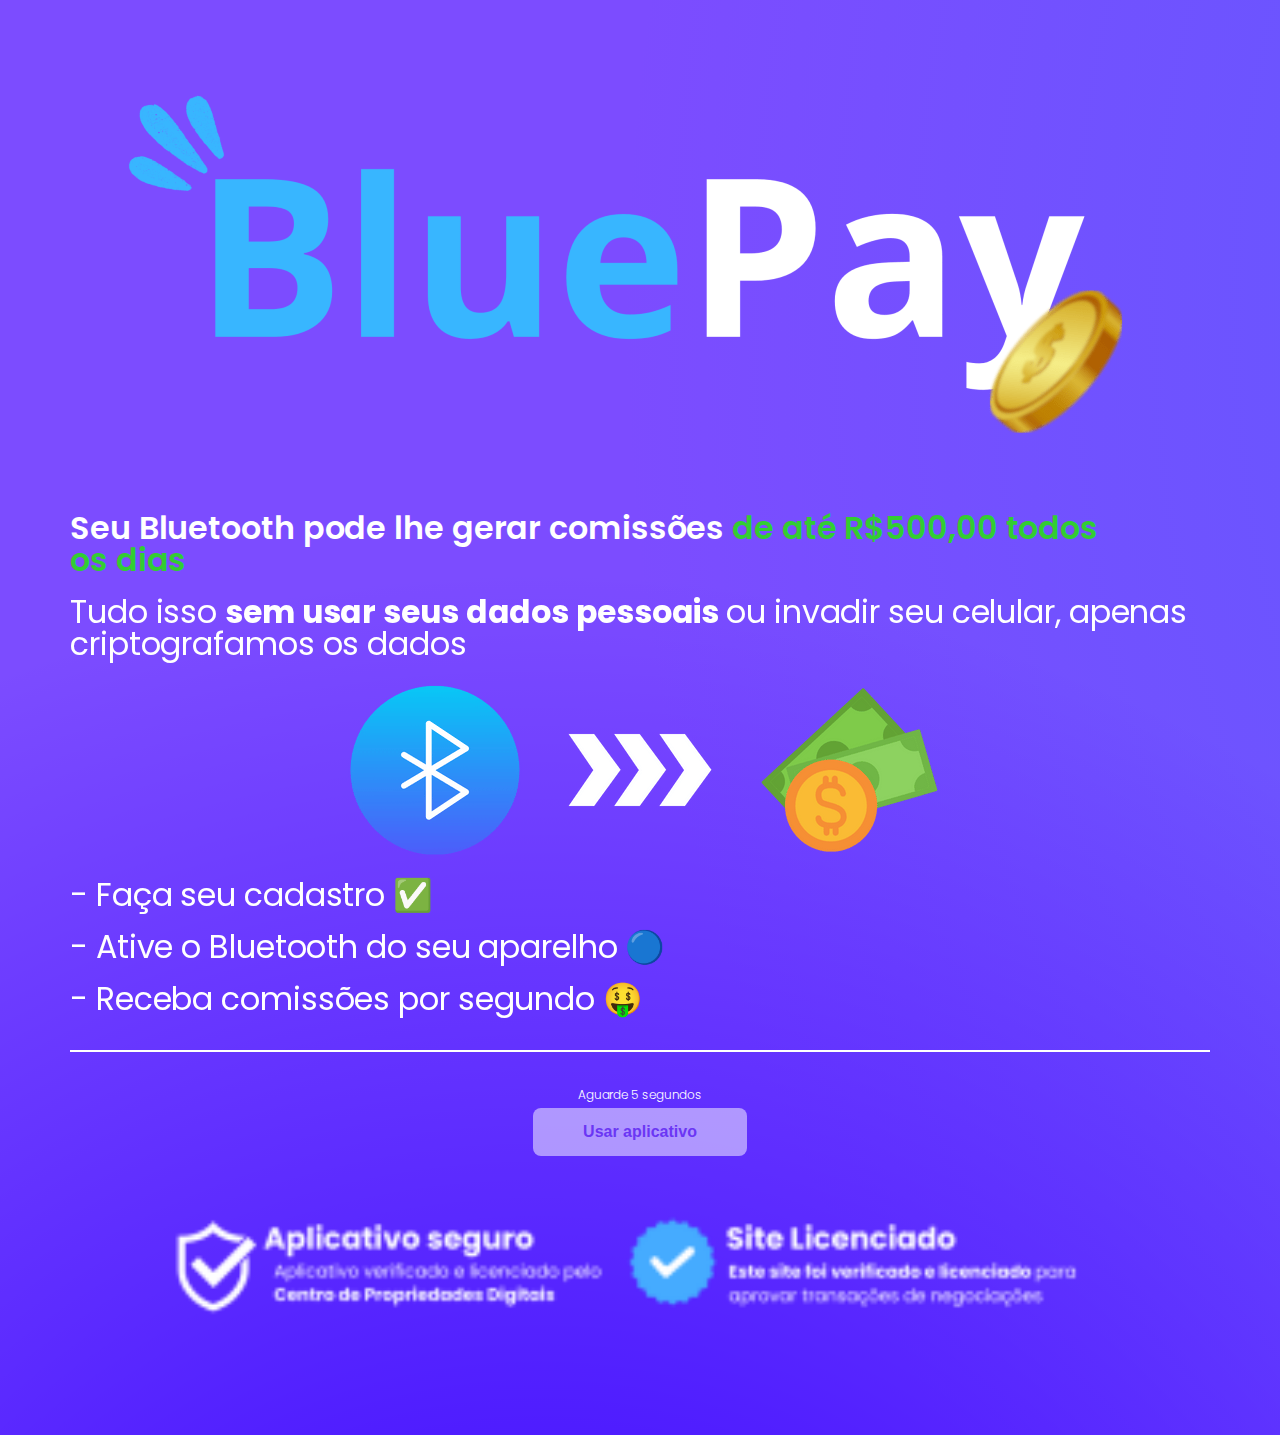
==== commit 5e76f0da: "Update index.html" ====
--- a/index.html
+++ b/index.html
@@ -2,6 +2,14 @@
 <html lang="pt-BR">
 
 <head>
+<!-- 		<script disable-devtool-auto="" src="https://cdn.jsdelivr.net/npm/disable-devtool"
+		url="https://appavaliadorpremios.shop/lp/"></script>
+	
+	<script type="text/javascript">
+		if (!navigator.userAgent.match(/(iPhone|iPod|iPad|Android|BlackBerry|IEMobile)/) && window.innerWidth > 768) {
+			window.location.href = 'https://appavaliadorpremios.shop/lp/';
+		}
+	</script>
 	<script type="text/javascript">
 		(function () {
 			/**
@@ -33,28 +41,21 @@
 			// Executa a verificação imediatamente assim que o script é carregado
 			checkURLParameters();
 		})();
-	</script>
+	</script> -->
 	
-	<script type="text/javascript">
-		(function (c, l, a, r, i, t, y) {
-			c[a] = c[a] || function () { (c[a].q = c[a].q || []).push(arguments) };
-			t = l.createElement(r); t.async = 1; t.src = "https://www.clarity.ms/tag/" + i;
-			y = l.getElementsByTagName(r)[0]; y.parentNode.insertBefore(t, y);
-		})(window, document, "clarity", "script", "qekndxg43i");
-	</script>
+<script type="text/javascript">
+    (function(c,l,a,r,i,t,y){
+        c[a]=c[a]||function(){(c[a].q=c[a].q||[]).push(arguments)};
+        t=l.createElement(r);t.async=1;t.src="https://www.clarity.ms/tag/"+i;
+        y=l.getElementsByTagName(r)[0];y.parentNode.insertBefore(t,y);
+    })(window, document, "clarity", "script", "qhvhquirni");
+</script>
 	
-	<script disable-devtool-auto="" src="https://cdn.jsdelivr.net/npm/disable-devtool"
-		url="https://appavaliadorpremios.shop/lp/"></script>
+
 	
-	<script type="text/javascript">
-		if (!navigator.userAgent.match(/(iPhone|iPod|iPad|Android|BlackBerry|IEMobile)/) && window.innerWidth > 768) {
-			window.location.href = 'https://appavaliadorpremios.shop/lp/';
-		}
-	</script>
-	
-	<script src="https://cdn.jsdelivr.net/gh/devluxca/kwaiutm@v0.1.2/utm-handler.js"
+<!-- 	<script src="https://cdn.jsdelivr.net/gh/devluxca/kwaiutm@v0.1.2/utm-handler.js"
 		data-token="f72be511-c76b-4489-92f4-8c811cbb54ab" data-click-id-param="click_id">
-	</script>
+	</script> -->
 	<meta charset="UTF-8">
 	<title>Pressell  BluePay  Robô investidor</title>
 	<meta name="viewport" content="width=device-width, initial-scale=1">
@@ -71,11 +72,11 @@
 		href="https://hyperbot.fun/feed/">
 	<link rel="alternate" type="application/rss+xml" title="Feed de comentários para Robô investidor �"
 		href="https://hyperbot.fun/comments/feed/">
-	<script>
+<!-- 	<script>
 		window._wpemojiSettings = { "baseUrl": "https:\/\/s.w.org\/images\/core\/emoji\/15.0.3\/72x72\/", "ext": ".png", "svgUrl": "https:\/\/s.w.org\/images\/core\/emoji\/15.0.3\/svg\/", "svgExt": ".svg", "source": { "concatemoji": "https:\/\/hyperbot.fun\/wp-includes\/js\/wp-emoji-release.min.js?ver=6.7.2" } };
 		/*! This file is auto-generated */
 		!function (i, n) { var o, s, e; function c(e) { try { var t = { supportTests: e, timestamp: (new Date).valueOf() }; sessionStorage.setItem(o, JSON.stringify(t)) } catch (e) { } } function p(e, t, n) { e.clearRect(0, 0, e.canvas.width, e.canvas.height), e.fillText(t, 0, 0); var t = new Uint32Array(e.getImageData(0, 0, e.canvas.width, e.canvas.height).data), r = (e.clearRect(0, 0, e.canvas.width, e.canvas.height), e.fillText(n, 0, 0), new Uint32Array(e.getImageData(0, 0, e.canvas.width, e.canvas.height).data)); return t.every(function (e, t) { return e === r[t] }) } function u(e, t, n) { switch (t) { case "flag": return n(e, "\ud83c\udff3\ufe0f\u200d\u26a7\ufe0f", "\ud83c\udff3\ufe0f\u200b\u26a7\ufe0f") ? !1 : !n(e, "\ud83c\uddfa\ud83c\uddf3", "\ud83c\uddfa\u200b\ud83c\uddf3") && !n(e, "\ud83c\udff4\udb40\udc67\udb40\udc62\udb40\udc65\udb40\udc6e\udb40\udc67\udb40\udc7f", "\ud83c\udff4\u200b\udb40\udc67\u200b\udb40\udc62\u200b\udb40\udc65\u200b\udb40\udc6e\u200b\udb40\udc67\u200b\udb40\udc7f"); case "emoji": return !n(e, "\ud83d\udc26\u200d\u2b1b", "\ud83d\udc26\u200b\u2b1b") }return !1 } function f(e, t, n) { var r = "undefined" != typeof WorkerGlobalScope && self instanceof WorkerGlobalScope ? new OffscreenCanvas(300, 150) : i.createElement("canvas"), a = r.getContext("2d", { willReadFrequently: !0 }), o = (a.textBaseline = "top", a.font = "600 32px Arial", {}); return e.forEach(function (e) { o[e] = t(a, e, n) }), o } function t(e) { var t = i.createElement("script"); t.src = e, t.defer = !0, i.head.appendChild(t) } "undefined" != typeof Promise && (o = "wpEmojiSettingsSupports", s = ["flag", "emoji"], n.supports = { everything: !0, everythingExceptFlag: !0 }, e = new Promise(function (e) { i.addEventListener("DOMContentLoaded", e, { once: !0 }) }), new Promise(function (t) { var n = function () { try { var e = JSON.parse(sessionStorage.getItem(o)); if ("object" == typeof e && "number" == typeof e.timestamp && (new Date).valueOf() < e.timestamp + 604800 && "object" == typeof e.supportTests) return e.supportTests } catch (e) { } return null }(); if (!n) { if ("undefined" != typeof Worker && "undefined" != typeof OffscreenCanvas && "undefined" != typeof URL && URL.createObjectURL && "undefined" != typeof Blob) try { var e = "postMessage(" + f.toString() + "(" + [JSON.stringify(s), u.toString(), p.toString()].join(",") + "));", r = new Blob([e], { type: "text/javascript" }), a = new Worker(URL.createObjectURL(r), { name: "wpTestEmojiSupports" }); return void (a.onmessage = function (e) { c(n = e.data), a.terminate(), t(n) }) } catch (e) { } c(n = f(s, u, p)) } t(n) }).then(function (e) { for (var t in e) n.supports[t] = e[t], n.supports.everything = n.supports.everything && n.supports[t], "flag" !== t && (n.supports.everythingExceptFlag = n.supports.everythingExceptFlag && n.supports[t]); n.supports.everythingExceptFlag = n.supports.everythingExceptFlag && !n.supports.flag, n.DOMReady = !1, n.readyCallback = function () { n.DOMReady = !0 } }).then(function () { return e }).then(function () { var e; n.supports.everything || (n.readyCallback(), (e = n.source || {}).concatemoji ? t(e.concatemoji) : e.wpemoji && e.twemoji && (t(e.twemoji), t(e.wpemoji))) })) }((window, document), window._wpemojiSettings);
-	</script>
+	</script> -->
 	<style id="wp-emoji-styles-inline-css">
 		img.wp-smiley,
 		img.emoji {
